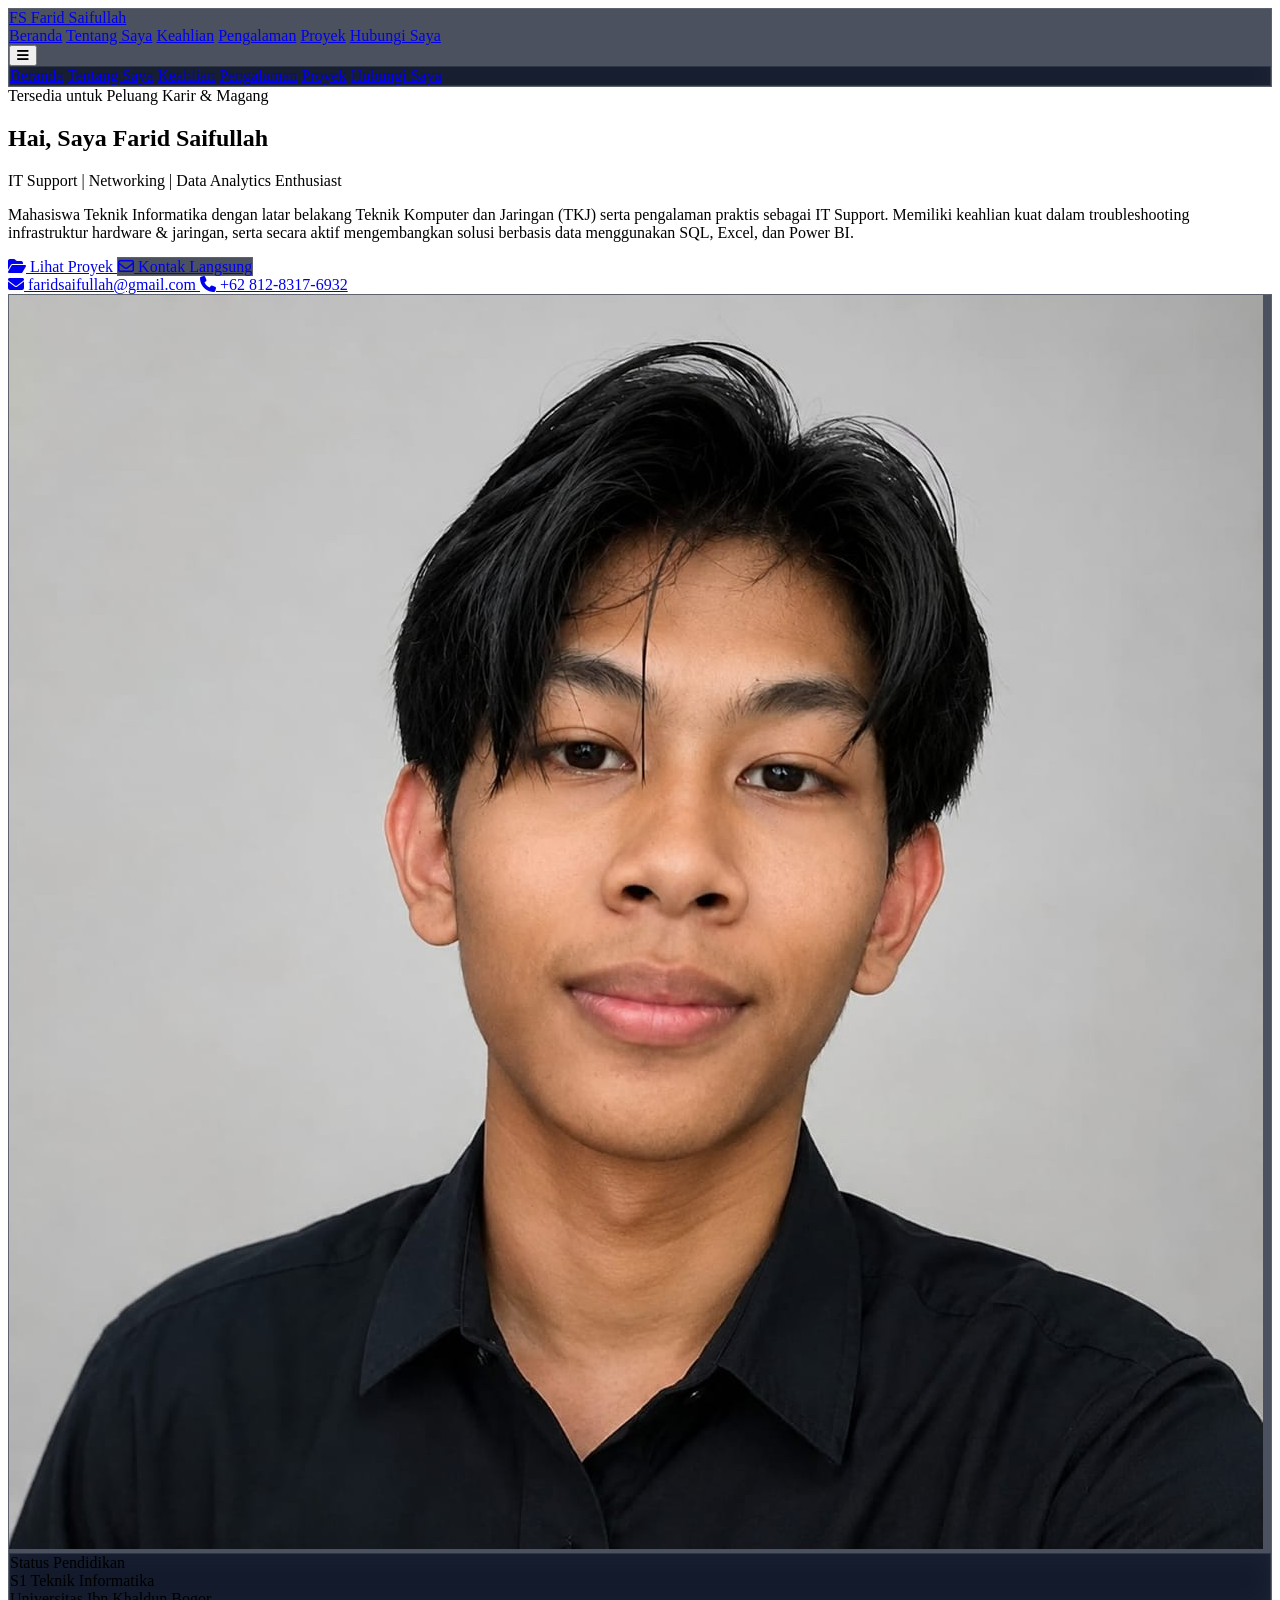
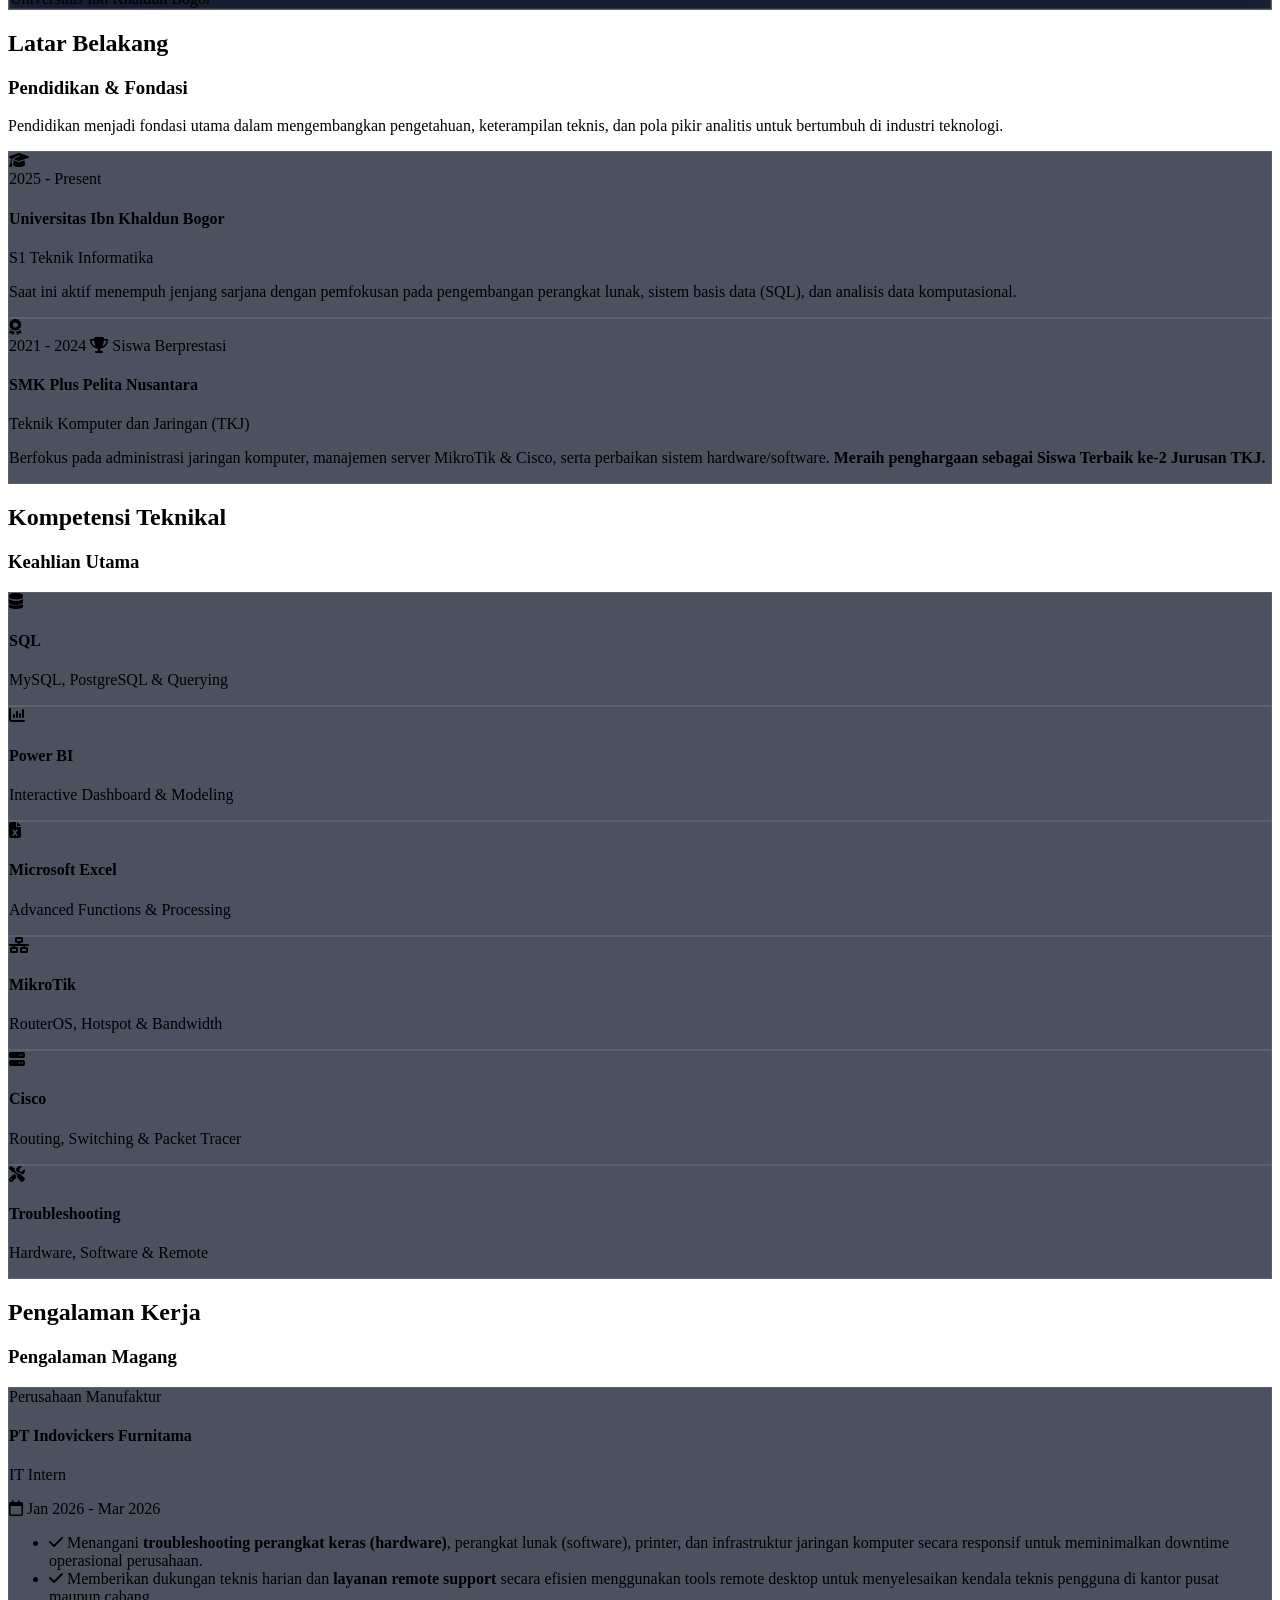
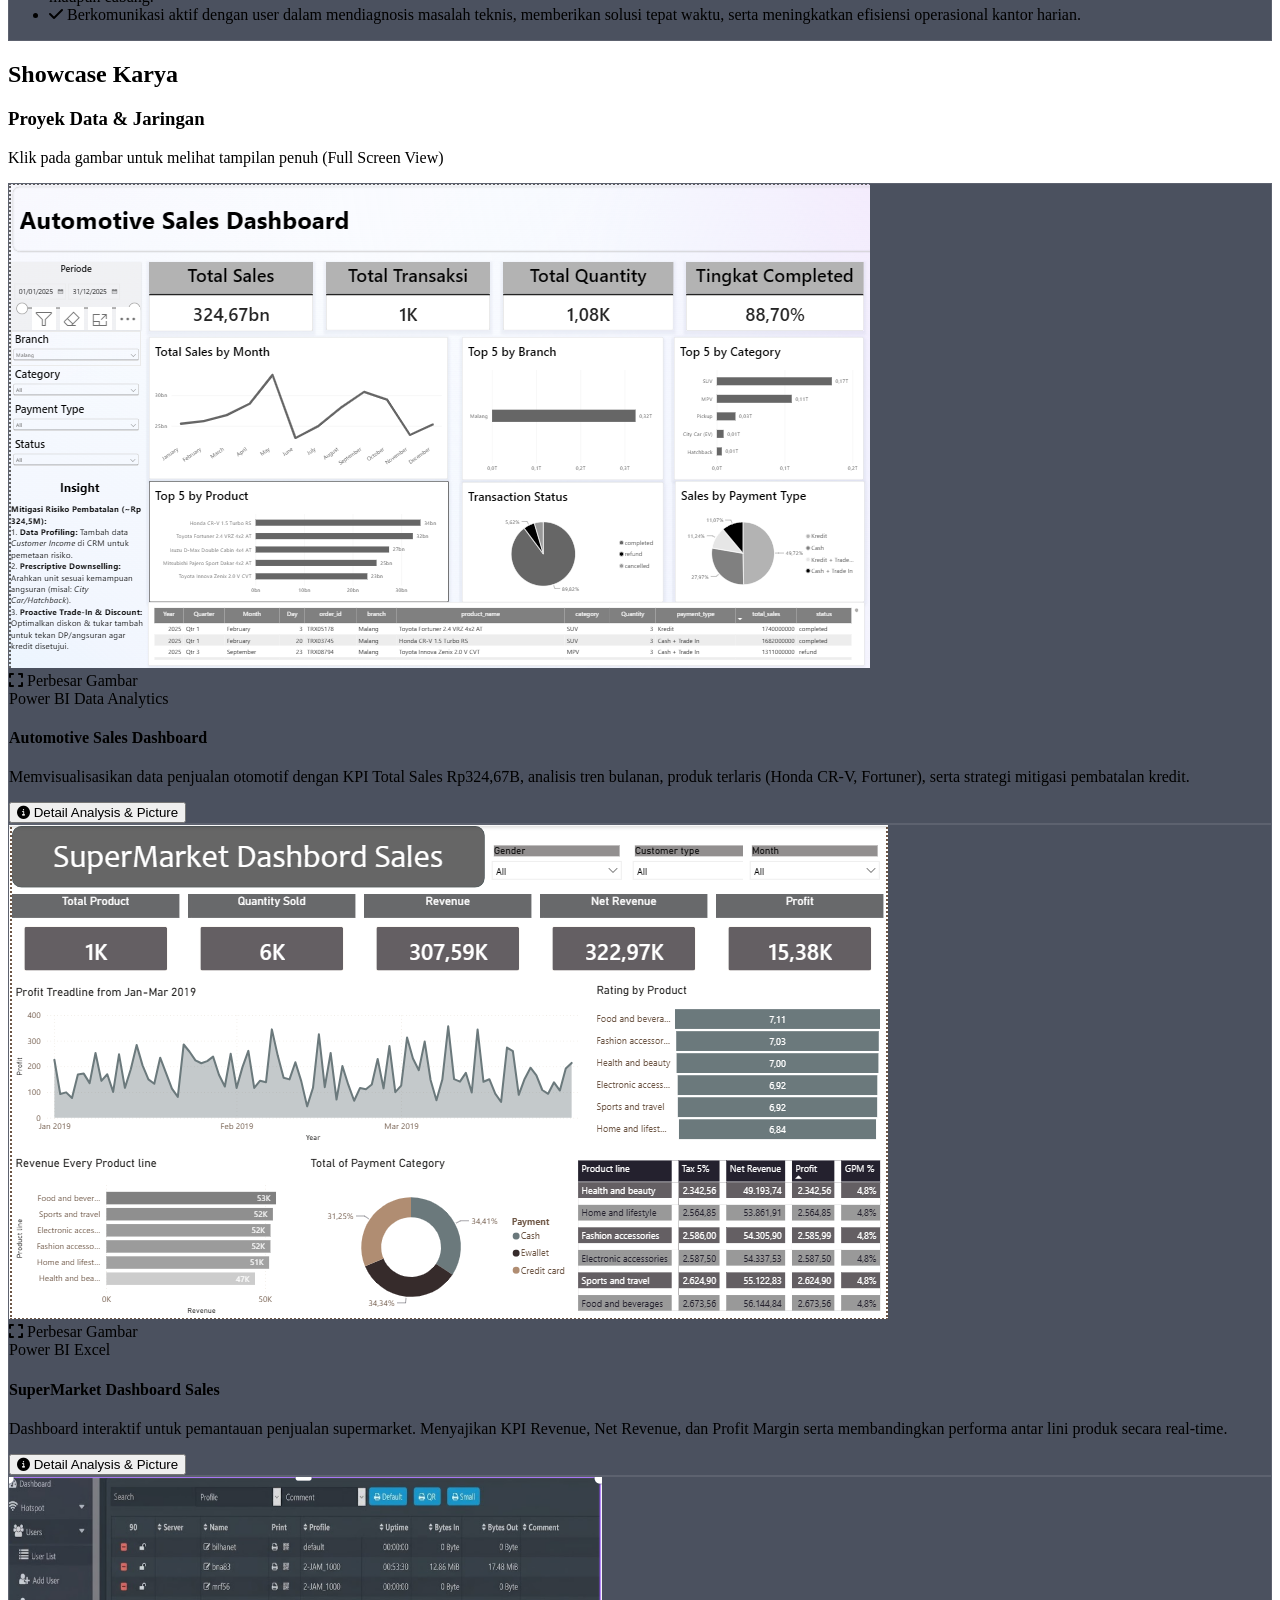
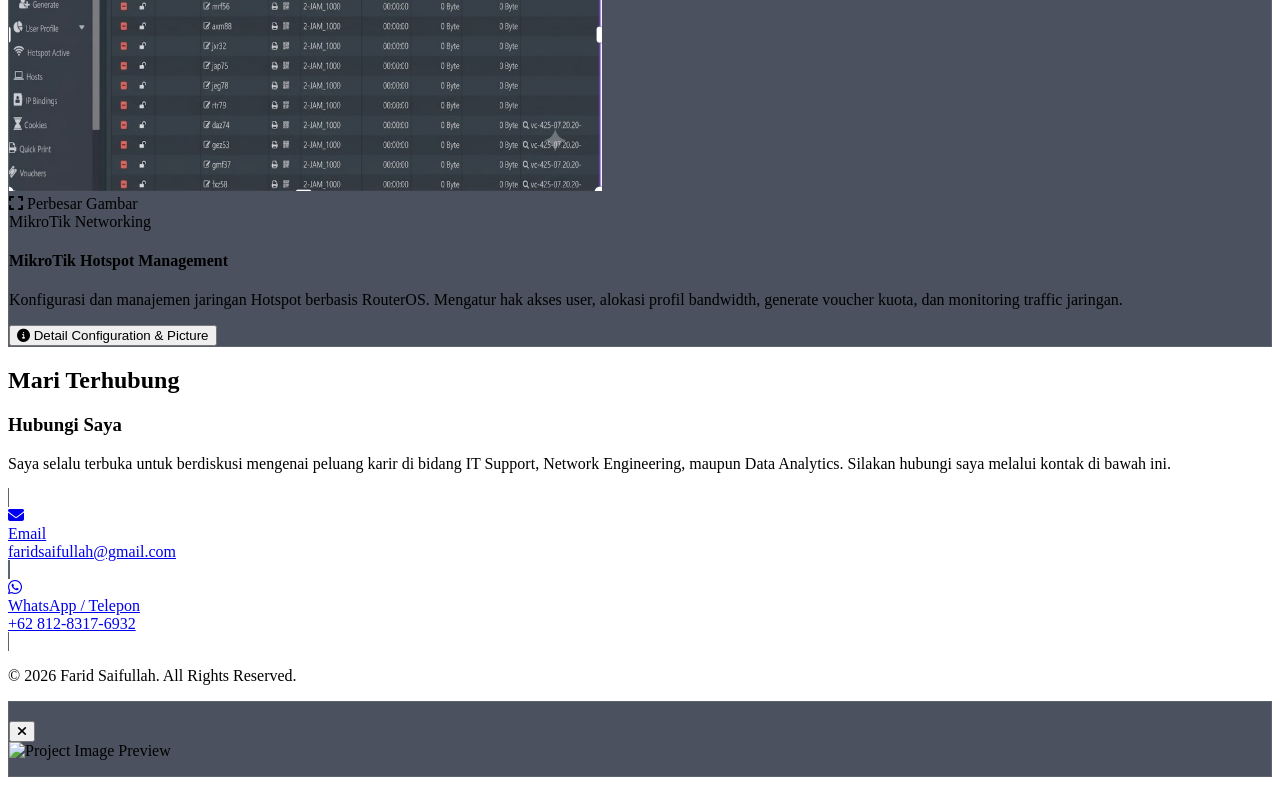
==== index.html @ 3269c9dd "Add files via upload" ====
<!DOCTYPE html>
<html lang="id" class="scroll-smooth">
<head>
    <meta charset="UTF-8">
    <meta name="viewport" content="width=device-width, initial-scale=1.0">
    <title>Farid Saifullah - Portofolio IT Support & Data Analytics</title>
    
    <!-- Tailwind CSS (CDN) -->
    <script src="https://cdn.tailwindcss.com"></script>
    
    <!-- External Custom CSS -->
    <link rel="stylesheet" href="style.css">
    
    <!-- FontAwesome Icons -->
    <link rel="stylesheet" href="https://cdnjs.cloudflare.com/ajax/libs/font-awesome/6.4.0/css/all.min.css">
    
    <!-- Google Fonts -->
    <link href="https://fonts.googleapis.com/css2?family=Inter:wght@300;400;500;600;700;800&display=swap" rel="stylesheet">
    
    <!-- Tailwind Configuration -->
    <script>
        tailwind.config = {
            theme: {
                extend: {
                    fontFamily: {
                        sans: ['Inter', 'sans-serif'],
                    },
                    colors: {
                        brand: {
                            50: '#f0f7ff',
                            100: '#e0effe',
                            500: '#0284c7',
                            600: '#0284c7',
                            700: '#0369a1',
                            800: '#075985',
                            900: '#0c4a6e',
                        }
                    }
                }
            }
        }
    </script>
</head>
<body class="bg-slate-950 text-slate-100 font-sans selection:bg-sky-500 selection:text-white relative overflow-x-hidden">

    <!-- Background Orbs -->
    <div class="fixed top-0 left-1/4 w-96 h-96 bg-sky-600/20 rounded-full blur-3xl pointer-events-none -z-10"></div>
    <div class="fixed bottom-1/3 right-10 w-96 h-96 bg-indigo-600/15 rounded-full blur-3xl pointer-events-none -z-10"></div>

    <!-- Navigation Bar -->
    <nav class="fixed top-0 left-0 w-full z-50 glass-card border-b border-slate-800">
        <div class="max-w-7xl mx-auto px-4 sm:px-6 lg:px-8 h-20 flex items-center justify-between">
            <a href="#home" class="text-xl font-bold tracking-tight text-white flex items-center gap-2">
                <span class="w-8 h-8 rounded-lg bg-sky-500 flex items-center justify-center text-white font-extrabold text-sm shadow-lg shadow-sky-500/30">FS</span>
                Farid Saifullah
            </a>
            
            <div class="hidden md:flex items-center space-x-8 text-sm font-medium">
                <a href="#home" class="hover:text-sky-400 transition-colors">Beranda</a>
                <a href="#about" class="hover:text-sky-400 transition-colors">Tentang Saya</a>
                <a href="#skills" class="hover:text-sky-400 transition-colors">Keahlian</a>
                <a href="#experience" class="hover:text-sky-400 transition-colors">Pengalaman</a>
                <a href="#projects" class="hover:text-sky-400 transition-colors">Proyek</a>
                <a href="#contact" class="px-5 py-2.5 rounded-xl bg-sky-500 hover:bg-sky-400 text-white font-semibold transition-all shadow-md shadow-sky-500/20 hover:shadow-sky-400/30">Hubungi Saya</a>
            </div>

            <button id="mobile-menu-btn" class="md:hidden text-slate-300 hover:text-white text-2xl">
                <i class="fa-solid fa-bars"></i>
            </button>
        </div>

        <!-- Mobile Menu -->
        <div id="mobile-menu" class="hidden md:hidden glass-card border-t border-slate-800 px-4 pt-4 pb-6 space-y-3">
            <a href="#home" class="block text-slate-300 hover:text-sky-400 py-2">Beranda</a>
            <a href="#about" class="block text-slate-300 hover:text-sky-400 py-2">Tentang Saya</a>
            <a href="#skills" class="block text-slate-300 hover:text-sky-400 py-2">Keahlian</a>
            <a href="#experience" class="block text-slate-300 hover:text-sky-400 py-2">Pengalaman</a>
            <a href="#projects" class="block text-slate-300 hover:text-sky-400 py-2">Proyek</a>
            <a href="#contact" class="block w-full text-center py-2.5 mt-2 rounded-xl bg-sky-500 text-white font-semibold">Hubungi Saya</a>
        </div>
    </nav>

    <!-- Hero Section -->
    <section id="home" class="pt-36 pb-20 md:pt-48 md:pb-32 max-w-7xl mx-auto px-4 sm:px-6 lg:px-8">
        <div class="grid md:grid-cols-12 gap-12 items-center">
            <div class="md:col-span-7 space-y-6">
                <div class="inline-flex items-center gap-2 px-4 py-2 rounded-full bg-sky-500/10 border border-sky-500/20 text-sky-400 text-sm font-semibold">
                    <span class="w-2 h-2 rounded-full bg-sky-400 animate-ping"></span>
                    Tersedia untuk Peluang Karir & Magang
                </div>
                
                <h1 class="text-4xl sm:text-5xl lg:text-6xl font-extrabold tracking-tight leading-tight">
                    Hai, Saya <span class="text-transparent bg-clip-text bg-gradient-to-r from-sky-400 via-indigo-300 to-sky-200">Farid Saifullah</span>
                </h1>
                
                <p class="text-lg text-slate-400 font-medium">
                    IT Support | Networking | Data Analytics Enthusiast
                </p>

                <p class="text-slate-300 text-base leading-relaxed max-w-2xl">
                    Mahasiswa Teknik Informatika dengan latar belakang Teknik Komputer dan Jaringan (TKJ) serta pengalaman praktis sebagai IT Support. Memiliki keahlian kuat dalam troubleshooting infrastruktur hardware & jaringan, serta secara aktif mengembangkan solusi berbasis data menggunakan SQL, Excel, dan Power BI.
                </p>

                <div class="flex flex-wrap gap-4 pt-4">
                    <a href="#projects" class="px-6 py-3.5 rounded-xl bg-sky-500 hover:bg-sky-400 text-white font-semibold shadow-lg shadow-sky-500/25 transition-all flex items-center gap-2">
                        <i class="fa-solid fa-folder-open"></i> Lihat Proyek
                    </a>
                    <a href="#contact" class="px-6 py-3.5 rounded-xl glass-card hover:bg-slate-800/80 text-slate-200 font-semibold transition-all border border-slate-700 flex items-center gap-2">
                        <i class="fa-regular fa-envelope"></i> Kontak Langsung
                    </a>
                </div>

                <div class="pt-6 flex items-center gap-6 border-t border-slate-800/80 text-slate-400">
                    <a href="mailto:faridsaifullah@gmail.com" class="hover:text-sky-400 transition-colors flex items-center gap-2 text-sm">
                        <i class="fa-solid fa-envelope text-sky-400"></i> faridsaifullah@gmail.com
                    </a>
                    <a href="tel:+6281283176932" class="hover:text-sky-400 transition-colors flex items-center gap-2 text-sm">
                        <i class="fa-solid fa-phone text-sky-400"></i> +62 812-8317-6932
                    </a>
                </div>
            </div>

            <!-- Profile Frame -->
            <div class="md:col-span-5 flex justify-center">
                <div class="relative w-72 h-80 sm:w-80 sm:h-96 rounded-3xl overflow-hidden glass-card p-3 shadow-2xl glow-hover">
                    <img src="Foto/Foto.png" alt="" srcset="">
                    <div class="absolute bottom-6 left-6 right-6 p-4 glass-card rounded-xl border border-white/10">
                        <div class="text-xs font-semibold text-sky-400 uppercase tracking-wider">Status Pendidikan</div>
                        <div class="text-sm font-bold text-white">S1 Teknik Informatika</div>
                        <div class="text-xs text-slate-400">Universitas Ibn Khaldun Bogor</div>
                    </div>
                </div>
            </div>
        </div>
    </section>

    <!-- About & Education Section -->
    <section id="about" class="py-20 border-t border-slate-800/60 bg-slate-900/40">
        <div class="max-w-7xl mx-auto px-4 sm:px-6 lg:px-8">
            <div class="text-center max-w-3xl mx-auto mb-16">
                <h2 class="text-xs font-bold text-sky-400 uppercase tracking-widest mb-2">Latar Belakang</h2>
                <h3 class="text-3xl sm:text-4xl font-extrabold text-white">Pendidikan & Fondasi</h3>
                <p class="text-slate-400 mt-4">Pendidikan menjadi fondasi utama dalam mengembangkan pengetahuan, keterampilan teknis, dan pola pikir analitis untuk bertumbuh di industri teknologi.</p>
            </div>

            <div class="grid md:grid-cols-2 gap-8">
                <!-- UIKA -->
                <div class="glass-card p-8 rounded-2xl border border-slate-800 glow-hover relative overflow-hidden">
                    <div class="w-12 h-12 rounded-xl bg-sky-500/10 text-sky-400 flex items-center justify-center text-xl font-bold mb-6 border border-sky-500/20">
                        <i class="fa-solid fa-graduation-cap"></i>
                    </div>
                    <span class="text-xs font-semibold px-3 py-1 rounded-full bg-sky-500/10 text-sky-400 border border-sky-500/20">2025 - Present</span>
                    <h4 class="text-xl font-bold text-white mt-3">Universitas Ibn Khaldun Bogor</h4>
                    <p class="text-slate-400 font-medium text-sm mt-1">S1 Teknik Informatika</p>
                    <p class="text-slate-300 text-sm mt-4 leading-relaxed">
                        Saat ini aktif menempuh jenjang sarjana dengan pemfokusan pada pengembangan perangkat lunak, sistem basis data (SQL), dan analisis data komputasional.
                    </p>
                </div>

                <!-- SMK Pelita Nusantara -->
                <div class="glass-card p-8 rounded-2xl border border-slate-800 glow-hover relative overflow-hidden">
                    <div class="w-12 h-12 rounded-xl bg-indigo-500/10 text-indigo-400 flex items-center justify-center text-xl font-bold mb-6 border border-indigo-500/20">
                        <i class="fa-solid fa-award"></i>
                    </div>
                    <div class="flex items-center gap-2">
                        <span class="text-xs font-semibold px-3 py-1 rounded-full bg-slate-800 text-slate-300 border border-slate-700">2021 - 2024</span>
                        <span class="text-xs font-semibold px-3 py-1 rounded-full bg-amber-500/10 text-amber-400 border border-amber-500/20"><i class="fa-solid fa-trophy mr-1"></i> Siswa Berprestasi</span>
                    </div>
                    <h4 class="text-xl font-bold text-white mt-3">SMK Plus Pelita Nusantara</h4>
                    <p class="text-slate-400 font-medium text-sm mt-1">Teknik Komputer dan Jaringan (TKJ)</p>
                    <p class="text-slate-300 text-sm mt-4 leading-relaxed">
                        Berfokus pada administrasi jaringan komputer, manajemen server MikroTik & Cisco, serta perbaikan sistem hardware/software. <strong class="text-white">Meraih penghargaan sebagai Siswa Terbaik ke-2 Jurusan TKJ.</strong>
                    </p>
                </div>
            </div>
        </div>
    </section>

    <!-- Skills Section -->
    <section id="skills" class="py-20 border-t border-slate-800/60">
        <div class="max-w-7xl mx-auto px-4 sm:px-6 lg:px-8">
            <div class="text-center max-w-3xl mx-auto mb-16">
                <h2 class="text-xs font-bold text-sky-400 uppercase tracking-widest mb-2">Kompetensi Teknikal</h2>
                <h3 class="text-3xl sm:text-4xl font-extrabold text-white">Keahlian Utama</h3>
            </div>

            <div class="grid grid-cols-2 md:grid-cols-3 lg:grid-cols-6 gap-6">
                <!-- Skill 1 -->
                <div class="glass-card p-6 rounded-2xl text-center border border-slate-800 glow-hover">
                    <div class="w-14 h-14 mx-auto rounded-xl bg-sky-500/10 text-sky-400 flex items-center justify-center text-2xl mb-4 border border-sky-500/20">
                        <i class="fa-solid fa-database"></i>
                    </div>
                    <h4 class="font-bold text-white text-base">SQL</h4>
                    <p class="text-xs text-slate-400 mt-1">MySQL, PostgreSQL & Querying</p>
                </div>

                <!-- Skill 2 -->
                <div class="glass-card p-6 rounded-2xl text-center border border-slate-800 glow-hover">
                    <div class="w-14 h-14 mx-auto rounded-xl bg-emerald-500/10 text-emerald-400 flex items-center justify-center text-2xl mb-4 border border-emerald-500/20">
                        <i class="fa-solid fa-chart-column"></i>
                    </div>
                    <h4 class="font-bold text-white text-base">Power BI</h4>
                    <p class="text-xs text-slate-400 mt-1">Interactive Dashboard & Modeling</p>
                </div>

                <!-- Skill 3 -->
                <div class="glass-card p-6 rounded-2xl text-center border border-slate-800 glow-hover">
                    <div class="w-14 h-14 mx-auto rounded-xl bg-green-500/10 text-green-400 flex items-center justify-center text-2xl mb-4 border border-green-500/20">
                        <i class="fa-solid fa-file-excel"></i>
                    </div>
                    <h4 class="font-bold text-white text-base">Microsoft Excel</h4>
                    <p class="text-xs text-slate-400 mt-1">Advanced Functions & Processing</p>
                </div>

                <!-- Skill 4 -->
                <div class="glass-card p-6 rounded-2xl text-center border border-slate-800 glow-hover">
                    <div class="w-14 h-14 mx-auto rounded-xl bg-rose-500/10 text-rose-400 flex items-center justify-center text-2xl mb-4 border border-rose-500/20">
                        <i class="fa-solid fa-network-wired"></i>
                    </div>
                    <h4 class="font-bold text-white text-base">MikroTik</h4>
                    <p class="text-xs text-slate-400 mt-1">RouterOS, Hotspot & Bandwidth</p>
                </div>

                <!-- Skill 5 -->
                <div class="glass-card p-6 rounded-2xl text-center border border-slate-800 glow-hover">
                    <div class="w-14 h-14 mx-auto rounded-xl bg-blue-500/10 text-blue-400 flex items-center justify-center text-2xl mb-4 border border-blue-500/20">
                        <i class="fa-solid fa-server"></i>
                    </div>
                    <h4 class="font-bold text-white text-base">Cisco</h4>
                    <p class="text-xs text-slate-400 mt-1">Routing, Switching & Packet Tracer</p>
                </div>

                <!-- Skill 6 -->
                <div class="glass-card p-6 rounded-2xl text-center border border-slate-800 glow-hover">
                    <div class="w-14 h-14 mx-auto rounded-xl bg-purple-500/10 text-purple-400 flex items-center justify-center text-2xl mb-4 border border-purple-500/20">
                        <i class="fa-solid fa-screwdriver-wrench"></i>
                    </div>
                    <h4 class="font-bold text-white text-base">Troubleshooting</h4>
                    <p class="text-xs text-slate-400 mt-1">Hardware, Software & Remote</p>
                </div>
            </div>
        </div>
    </section>

    <!-- Experience Section -->
    <section id="experience" class="py-20 border-t border-slate-800/60 bg-slate-900/40">
        <div class="max-w-7xl mx-auto px-4 sm:px-6 lg:px-8">
            <div class="text-center max-w-3xl mx-auto mb-16">
                <h2 class="text-xs font-bold text-sky-400 uppercase tracking-widest mb-2">Pengalaman Kerja</h2>
                <h3 class="text-3xl sm:text-4xl font-extrabold text-white">Pengalaman Magang</h3>
            </div>

            <div class="max-w-4xl mx-auto">
                <div class="glass-card p-8 rounded-3xl border border-slate-800 relative glow-hover">
                    <div class="flex flex-col md:flex-row md:items-center justify-between gap-4 border-b border-slate-800 pb-6 mb-6">
                        <div>
                            <span class="text-xs font-bold text-sky-400 uppercase tracking-wider">Perusahaan Manufaktur</span>
                            <h4 class="text-2xl font-bold text-white">PT Indovickers Furnitama</h4>
                            <p class="text-slate-400 font-semibold text-base mt-1">IT Intern</p>
                        </div>
                        <span class="inline-flex items-center gap-2 px-4 py-2 rounded-xl bg-slate-800 text-slate-300 border border-slate-700 text-sm font-medium self-start md:self-auto">
                            <i class="fa-regular fa-calendar text-sky-400"></i> Jan 2026 - Mar 2026
                        </span>
                    </div>

                    <ul class="space-y-4 text-slate-300 text-sm sm:text-base">
                        <li class="flex items-start gap-3">
                            <span class="w-6 h-6 rounded-full bg-sky-500/10 text-sky-400 flex items-center justify-center text-xs shrink-0 mt-0.5 border border-sky-500/20"><i class="fa-solid fa-check"></i></span>
                            <span>Menangani <strong>troubleshooting perangkat keras (hardware)</strong>, perangkat lunak (software), printer, dan infrastruktur jaringan komputer secara responsif untuk meminimalkan downtime operasional perusahaan.</span>
                        </li>
                        <li class="flex items-start gap-3">
                            <span class="w-6 h-6 rounded-full bg-sky-500/10 text-sky-400 flex items-center justify-center text-xs shrink-0 mt-0.5 border border-sky-500/20"><i class="fa-solid fa-check"></i></span>
                            <span>Memberikan dukungan teknis harian dan <strong>layanan remote support</strong> secara efisien menggunakan tools remote desktop untuk menyelesaikan kendala teknis pengguna di kantor pusat maupun cabang.</span>
                        </li>
                        <li class="flex items-start gap-3">
                            <span class="w-6 h-6 rounded-full bg-sky-500/10 text-sky-400 flex items-center justify-center text-xs shrink-0 mt-0.5 border border-sky-500/20"><i class="fa-solid fa-check"></i></span>
                            <span>Berkomunikasi aktif dengan user dalam mendiagnosis masalah teknis, memberikan solusi tepat waktu, serta meningkatkan efisiensi operasional kantor harian.</span>
                        </li>
                    </ul>
                </div>
            </div>
        </div>
    </section>

    <!-- Projects Section -->
    <section id="projects" class="py-20 border-t border-slate-800/60">
        <div class="max-w-7xl mx-auto px-4 sm:px-6 lg:px-8">
            <div class="text-center max-w-3xl mx-auto mb-16">
                <h2 class="text-xs font-bold text-sky-400 uppercase tracking-widest mb-2">Showcase Karya</h2>
                <h3 class="text-3xl sm:text-4xl font-extrabold text-white">Proyek Data & Jaringan</h3>
                <p class="text-slate-400 mt-3 text-sm">Klik pada gambar untuk melihat tampilan penuh (Full Screen View)</p>
            </div>

            <div class="grid lg:grid-cols-3 gap-8">
                
                <!-- Project 1: Automotive Sales Dashboard -->
                <div class="glass-card rounded-2xl border border-slate-800 overflow-hidden flex flex-col glow-hover">
                    <div class="relative overflow-hidden group cursor-pointer border-b border-slate-800 project-card-img" data-title="Automotive Sales Dashboard" data-img="Automotive Sales Dashboard.png" data-desc="Dashboard ini berfokus pada analisis penjualan industri otomotif, menyajikan KPI utama seperti Total Sales (Rp 324,67 Miliar), Total Transaksi (1K), Total Quantity (1,08K unit), serta Tingkat Completion Rate (88,70%). Dilengkapi dengan rekomendasi mitigasi risiko pembatalan melalui Data Profiling, Prescriptive Downselling, dan strategi Trade-in & Discount.">
                        <img src="Foto/Automotive Sales Dashboard.png" alt="Automotive Sales Dashboard" class="w-full h-52 object-cover object-top group-hover:scale-105 transition-transform duration-500">
                        <div class="absolute inset-0 bg-slate-950/60 opacity-0 group-hover:opacity-100 transition-opacity flex items-center justify-center gap-2 text-white font-medium text-sm">
                            <i class="fa-solid fa-expand text-sky-400"></i> Perbesar Gambar
                        </div>
                    </div>
                    
                    <div class="p-6 flex-1 flex flex-col justify-between">
                        <div>
                            <div class="flex items-center gap-2 mb-3">
                                <span class="text-xs font-semibold px-2.5 py-1 rounded-md bg-sky-500/10 text-sky-400 border border-sky-500/20">Power BI</span>
                                <span class="text-xs font-semibold px-2.5 py-1 rounded-md bg-indigo-500/10 text-indigo-400 border border-indigo-500/20">Data Analytics</span>
                            </div>
                            <h4 class="text-lg font-bold text-white mb-2">Automotive Sales Dashboard</h4>
                            <p class="text-slate-300 text-xs leading-relaxed">
                                Memvisualisasikan data penjualan otomotif dengan KPI Total Sales Rp324,67B, analisis tren bulanan, produk terlaris (Honda CR-V, Fortuner), serta strategi mitigasi pembatalan kredit.
                            </p>
                        </div>
                        <button class="project-card-btn mt-5 w-full py-2.5 rounded-xl bg-slate-800 hover:bg-slate-700 text-slate-200 font-semibold text-xs border border-slate-700 transition-all flex items-center justify-center gap-2" data-title="Automotive Sales Dashboard" data-img="Automotive Sales Dashboard.png" data-desc="Dashboard ini berfokus pada analisis penjualan industri otomotif, menyajikan KPI utama seperti Total Sales (Rp 324,67 Miliar), Total Transaksi (1K), Total Quantity (1,08K unit), serta Tingkat Completion Rate (88,70%). Dilengkapi dengan rekomendasi mitigasi risiko pembatalan melalui Data Profiling, Prescriptive Downselling, dan strategi Trade-in & Discount.">
                            <i class="fa-solid fa-circle-info"></i> Detail Analysis & Picture
                        </button>
                    </div>
                </div>

                <!-- Project 2: Supermarket Sales Dashboard -->
                <div class="glass-card rounded-2xl border border-slate-800 overflow-hidden flex flex-col glow-hover">
                    <div class="relative overflow-hidden group cursor-pointer border-b border-slate-800 project-card-img" data-title="SuperMarket Dashboard Sales" data-img="Sales Dashbord.png" data-desc="Dashboard Sales ini dibuat menggunakan Power BI untuk memvisualisasikan performa penjualan ritel. Mengintegrasikan indikator utama seperti Revenue ($307,59K), Net Revenue ($322,97K), Profit ($15,38K), tren bulanan, rating kepuasan produk, serta distribusi kategori pembayaran (Ewallet, Cash, Credit Card).">
                        <img src="Foto/Sales Dashbord.png" alt="SuperMarket Dashboard Sales" class="w-full h-52 object-cover object-top group-hover:scale-105 transition-transform duration-500">
                        <div class="absolute inset-0 bg-slate-950/60 opacity-0 group-hover:opacity-100 transition-opacity flex items-center justify-center gap-2 text-white font-medium text-sm">
                            <i class="fa-solid fa-expand text-sky-400"></i> Perbesar Gambar
                        </div>
                    </div>
                    
                    <div class="p-6 flex-1 flex flex-col justify-between">
                        <div>
                            <div class="flex items-center gap-2 mb-3">
                                <span class="text-xs font-semibold px-2.5 py-1 rounded-md bg-sky-500/10 text-sky-400 border border-sky-500/20">Power BI</span>
                                <span class="text-xs font-semibold px-2.5 py-1 rounded-md bg-emerald-500/10 text-emerald-400 border border-emerald-500/20">Excel</span>
                            </div>
                            <h4 class="text-lg font-bold text-white mb-2">SuperMarket Dashboard Sales</h4>
                            <p class="text-slate-300 text-xs leading-relaxed">
                                Dashboard interaktif untuk pemantauan penjualan supermarket. Menyajikan KPI Revenue, Net Revenue, dan Profit Margin serta membandingkan performa antar lini produk secara real-time.
                            </p>
                        </div>
                        <button class="project-card-btn mt-5 w-full py-2.5 rounded-xl bg-slate-800 hover:bg-slate-700 text-slate-200 font-semibold text-xs border border-slate-700 transition-all flex items-center justify-center gap-2" data-title="SuperMarket Dashboard Sales" data-img="Sales Dashbord.png" data-desc="Dashboard Sales ini dibuat menggunakan Power BI untuk memvisualisasikan performa penjualan ritel. Mengintegrasikan indikator utama seperti Revenue ($307,59K), Net Revenue ($322,97K), Profit ($15,38K), tren bulanan, rating kepuasan produk, serta distribusi kategori pembayaran (Ewallet, Cash, Credit Card).">
                            <i class="fa-solid fa-circle-info"></i> Detail Analysis & Picture
                        </button>
                    </div>
                </div>

                <!-- Project 3: Network Hotspot Management -->
                <div class="glass-card rounded-2xl border border-slate-800 overflow-hidden flex flex-col glow-hover">
                    <div class="relative overflow-hidden group cursor-pointer border-b border-slate-800 project-card-img" data-title="MikroTik Hotspot Management System" data-img="Network.png" data-desc="Sistem pengontrol jaringan dan manajemen user hotspot berbasis MikroTik RouterOS / Mikmon. Digunakan untuk alokasi bandwidth pengguna, pembuat voucher otomatis (Generate Users), pemantauan uptime jaringan, alokasi IP Bindings, dan pengawasan lalu lintas data secara real-time.">
                        <img src="Foto/Network.png" alt="MikroTik Hotspot Management" class="w-full h-52 object-cover object-top group-hover:scale-105 transition-transform duration-500">
                        <div class="absolute inset-0 bg-slate-950/60 opacity-0 group-hover:opacity-100 transition-opacity flex items-center justify-center gap-2 text-white font-medium text-sm">
                            <i class="fa-solid fa-expand text-sky-400"></i> Perbesar Gambar
                        </div>
                    </div>
                    
                    <div class="p-6 flex-1 flex flex-col justify-between">
                        <div>
                            <div class="flex items-center gap-2 mb-3">
                                <span class="text-xs font-semibold px-2.5 py-1 rounded-md bg-rose-500/10 text-rose-400 border border-rose-500/20">MikroTik</span>
                                <span class="text-xs font-semibold px-2.5 py-1 rounded-md bg-blue-500/10 text-blue-400 border border-blue-500/20">Networking</span>
                            </div>
                            <h4 class="text-lg font-bold text-white mb-2">MikroTik Hotspot Management</h4>
                            <p class="text-slate-300 text-xs leading-relaxed">
                                Konfigurasi dan manajemen jaringan Hotspot berbasis RouterOS. Mengatur hak akses user, alokasi profil bandwidth, generate voucher kuota, dan monitoring traffic jaringan.
                            </p>
                        </div>
                        <button class="project-card-btn mt-5 w-full py-2.5 rounded-xl bg-slate-800 hover:bg-slate-700 text-slate-200 font-semibold text-xs border border-slate-700 transition-all flex items-center justify-center gap-2" data-title="MikroTik Hotspot Management System" data-img="Network.png" data-desc="Sistem pengontrol jaringan dan manajemen user hotspot berbasis MikroTik RouterOS / Mikmon. Digunakan untuk alokasi bandwidth pengguna, pembuat voucher otomatis (Generate Users), pemantauan uptime jaringan, alokasi IP Bindings, dan pengawasan lalu lintas data secara real-time.">
                            <i class="fa-solid fa-circle-info"></i> Detail Configuration & Picture
                        </button>
                    </div>
                </div>

            </div>
        </div>
    </section>

    <!-- Contact Section -->
    <section id="contact" class="py-20 border-t border-slate-800/60 bg-slate-900/40">
        <div class="max-w-4xl mx-auto px-4 sm:px-6 lg:px-8 text-center">
            <h2 class="text-xs font-bold text-sky-400 uppercase tracking-widest mb-2">Mari Terhubung</h2>
            <h3 class="text-3xl sm:text-4xl font-extrabold text-white mb-4">Hubungi Saya</h3>
            <p class="text-slate-300 text-sm sm:text-base leading-relaxed max-w-2xl mx-auto mb-10">
                Saya selalu terbuka untuk berdiskusi mengenai peluang karir di bidang IT Support, Network Engineering, maupun Data Analytics. Silakan hubungi saya melalui kontak di bawah ini.
            </p>

            <div class="grid sm:grid-cols-2 gap-6 max-w-2xl mx-auto">
                <a href="mailto:faridsaifullah@gmail.com" class="flex items-center gap-4 p-6 rounded-2xl glass-card border border-slate-800 hover:border-sky-500/50 transition-all group glow-hover text-left">
                    <div class="w-14 h-14 rounded-xl bg-sky-500/10 text-sky-400 flex items-center justify-center text-2xl shrink-0 border border-sky-500/20 group-hover:scale-110 transition-transform">
                        <i class="fa-solid fa-envelope"></i>
                    </div>
                    <div>
                        <div class="text-xs text-slate-400 font-medium mb-1">Email</div>
                        <div class="text-sm font-bold text-white group-hover:text-sky-400 transition-colors">faridsaifullah@gmail.com</div>
                    </div>
                </a>

                <a href="https://wa.me/6281283176932" target="_blank" class="flex items-center gap-4 p-6 rounded-2xl glass-card border border-slate-800 hover:border-emerald-500/50 transition-all group glow-hover text-left">
                    <div class="w-14 h-14 rounded-xl bg-emerald-500/10 text-emerald-400 flex items-center justify-center text-2xl shrink-0 border border-emerald-500/20 group-hover:scale-110 transition-transform">
                        <i class="fa-brands fa-whatsapp"></i>
                    </div>
                    <div>
                        <div class="text-xs text-slate-400 font-medium mb-1">WhatsApp / Telepon</div>
                        <div class="text-sm font-bold text-white group-hover:text-emerald-400 transition-colors">+62 812-8317-6932</div>
                    </div>
                </a>
            </div>
        </div>
    </section>

    <!-- Footer -->
    <footer class="py-8 border-t border-slate-800 text-center text-slate-500 text-xs">
        <p>&copy; 2026 Farid Saifullah. All Rights Reserved.</p>
    </footer>

    <!-- Image / Project Modal -->
    <div id="image-modal" class="fixed inset-0 z-50 bg-slate-950/90 backdrop-blur-md hidden flex items-center justify-center p-4 sm:p-6">
        <div class="relative max-w-4xl w-full glass-card border border-slate-700 rounded-2xl overflow-hidden max-h-[90vh] flex flex-col">
            <!-- Modal Header -->
            <div class="p-4 sm:p-6 border-b border-slate-800 flex items-center justify-between">
                <h3 id="modal-title" class="text-lg font-bold text-white"></h3>
                <button id="modal-close-btn" class="w-8 h-8 rounded-lg bg-slate-800 text-slate-400 hover:text-white flex items-center justify-center transition-colors">
                    <i class="fa-solid fa-xmark"></i>
                </button>
            </div>
            <!-- Modal Body -->
            <div class="p-4 sm:p-6 overflow-y-auto space-y-4">
                <div class="rounded-xl overflow-hidden border border-slate-800 bg-slate-900">
                    <img id="modal-img" src="" alt="Project Image Preview" class="w-full h-auto max-h-[60vh] object-contain mx-auto">
                </div>
                <p id="modal-desc" class="text-slate-300 text-sm leading-relaxed"></p>
            </div>
        </div>
    </div>

    <!-- External Script JS -->
    <script src="script.js"></script>
</body>
</html>
---- style.css ----
/* Custom Styling & Utilities */
.glass-card {
    background: rgba(15, 23, 42, 0.75);
    backdrop-filter: blur(12px);
    -webkit-backdrop-filter: blur(12px);
    border: 1px solid rgba(255, 255, 255, 0.1);
}

.glow-hover {
    transition: all 0.3s ease;
}

.glow-hover:hover {
    box-shadow: 0 0 25px rgba(2, 132, 199, 0.4);
    border-color: rgba(56, 189, 248, 0.5);
}

/* Custom Scrollbar */
::-webkit-scrollbar {
    width: 8px;
}

::-webkit-scrollbar-track {
    background: #020617;
}

::-webkit-scrollbar-thumb {
    background: #1e293b;
    border-radius: 4px;
}

::-webkit-scrollbar-thumb:hover {
    background: #38bdf8;
}
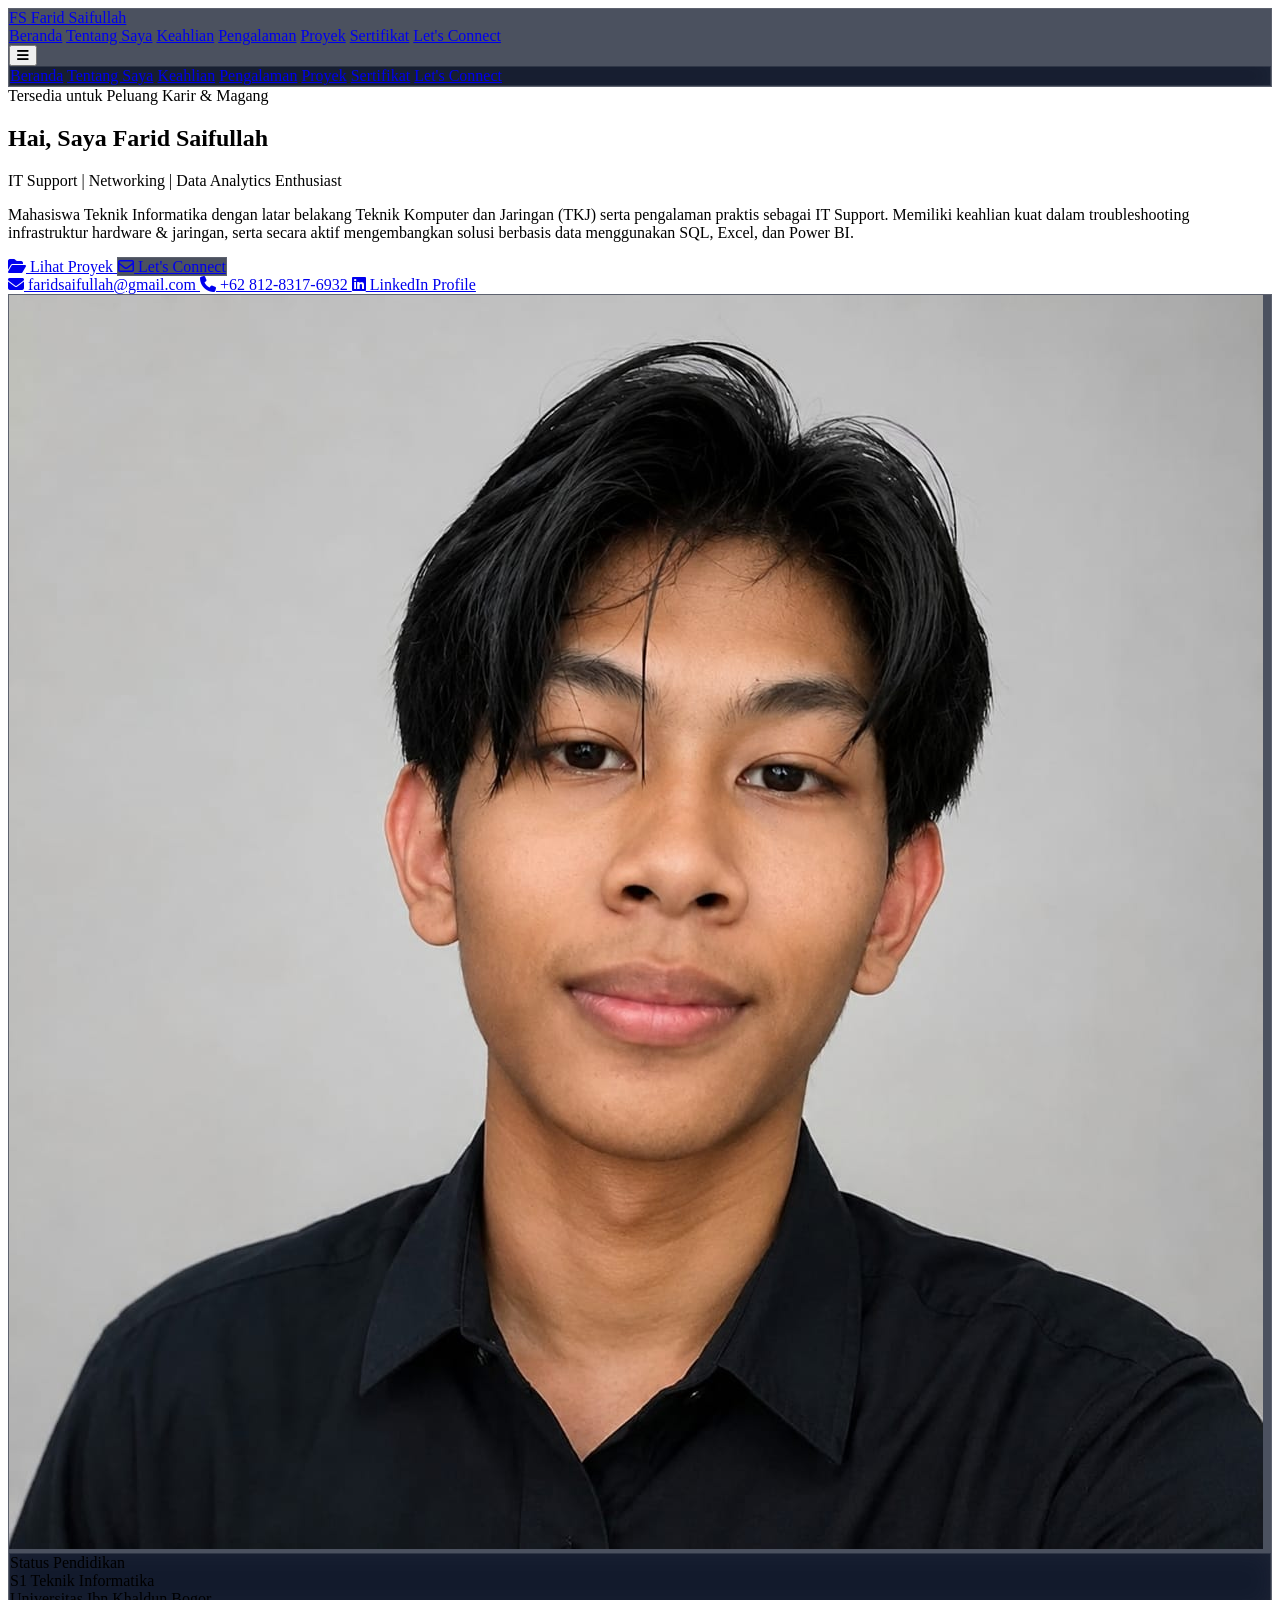
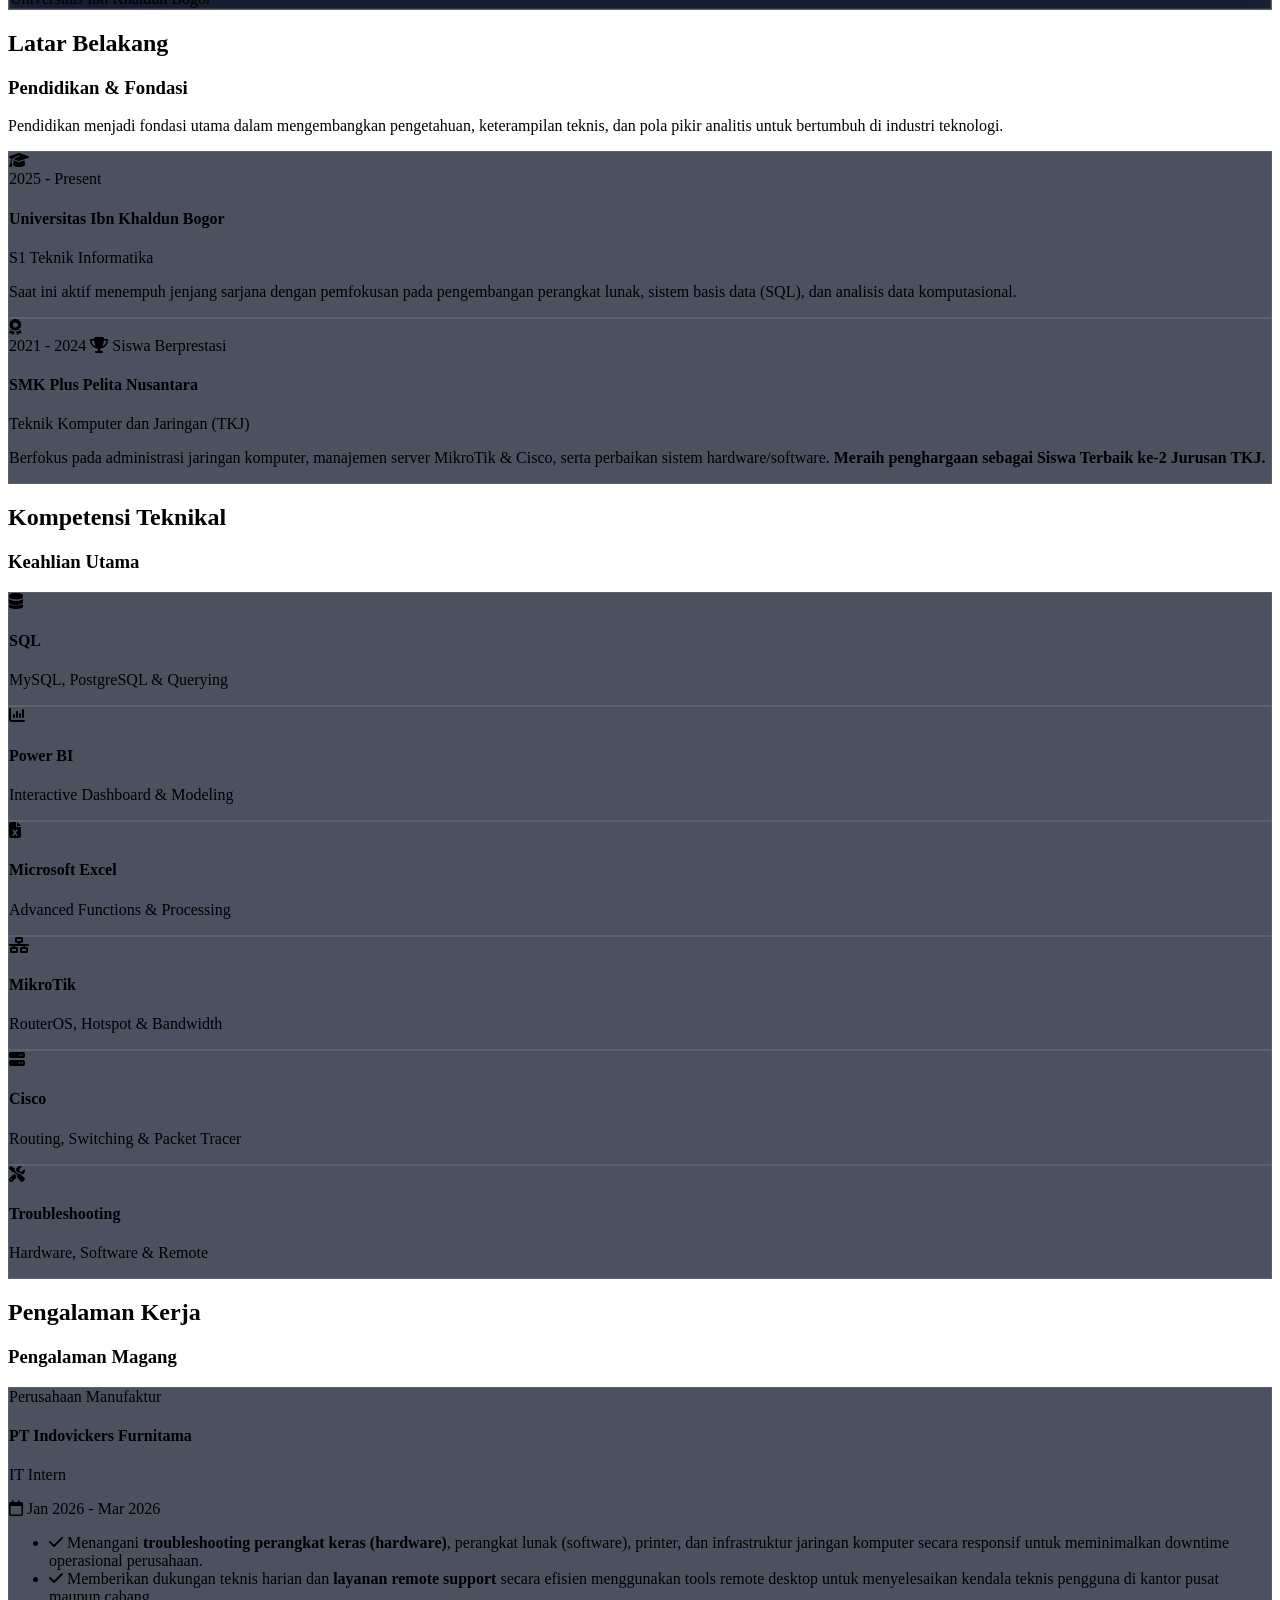
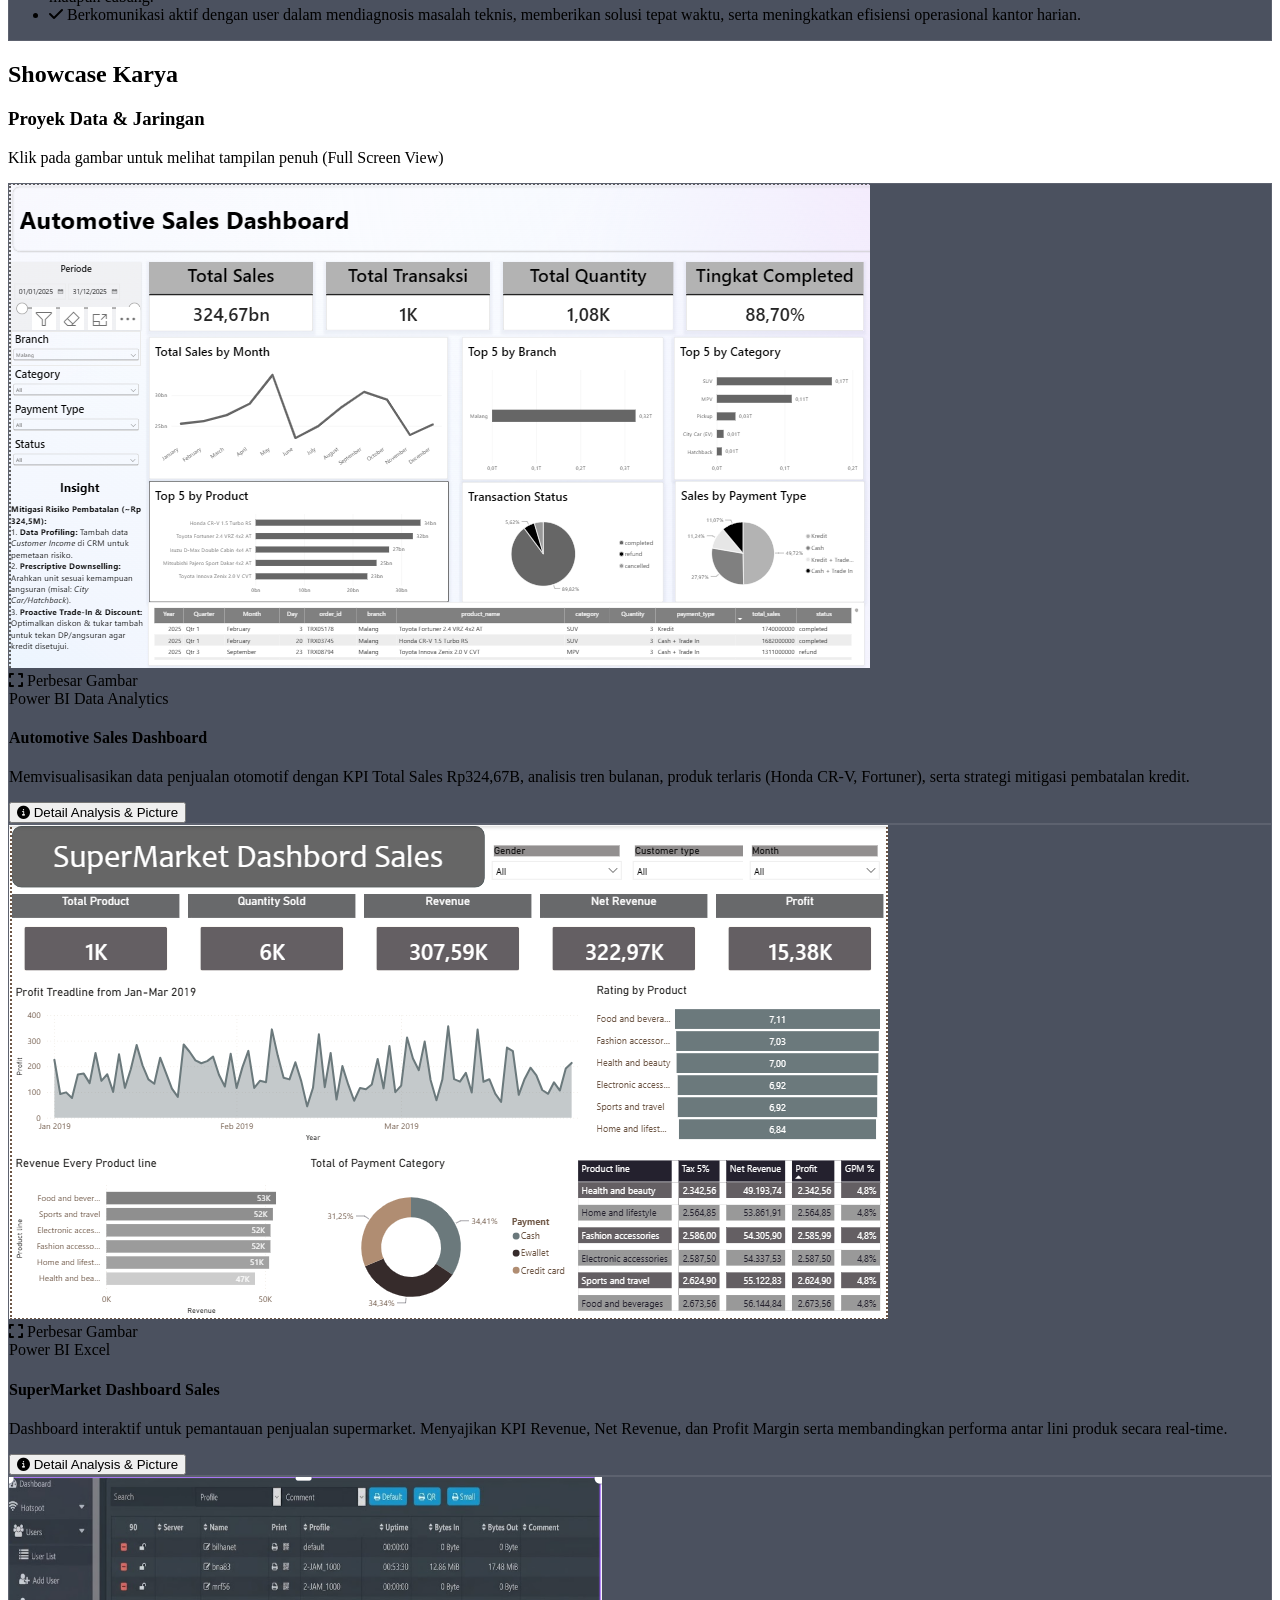
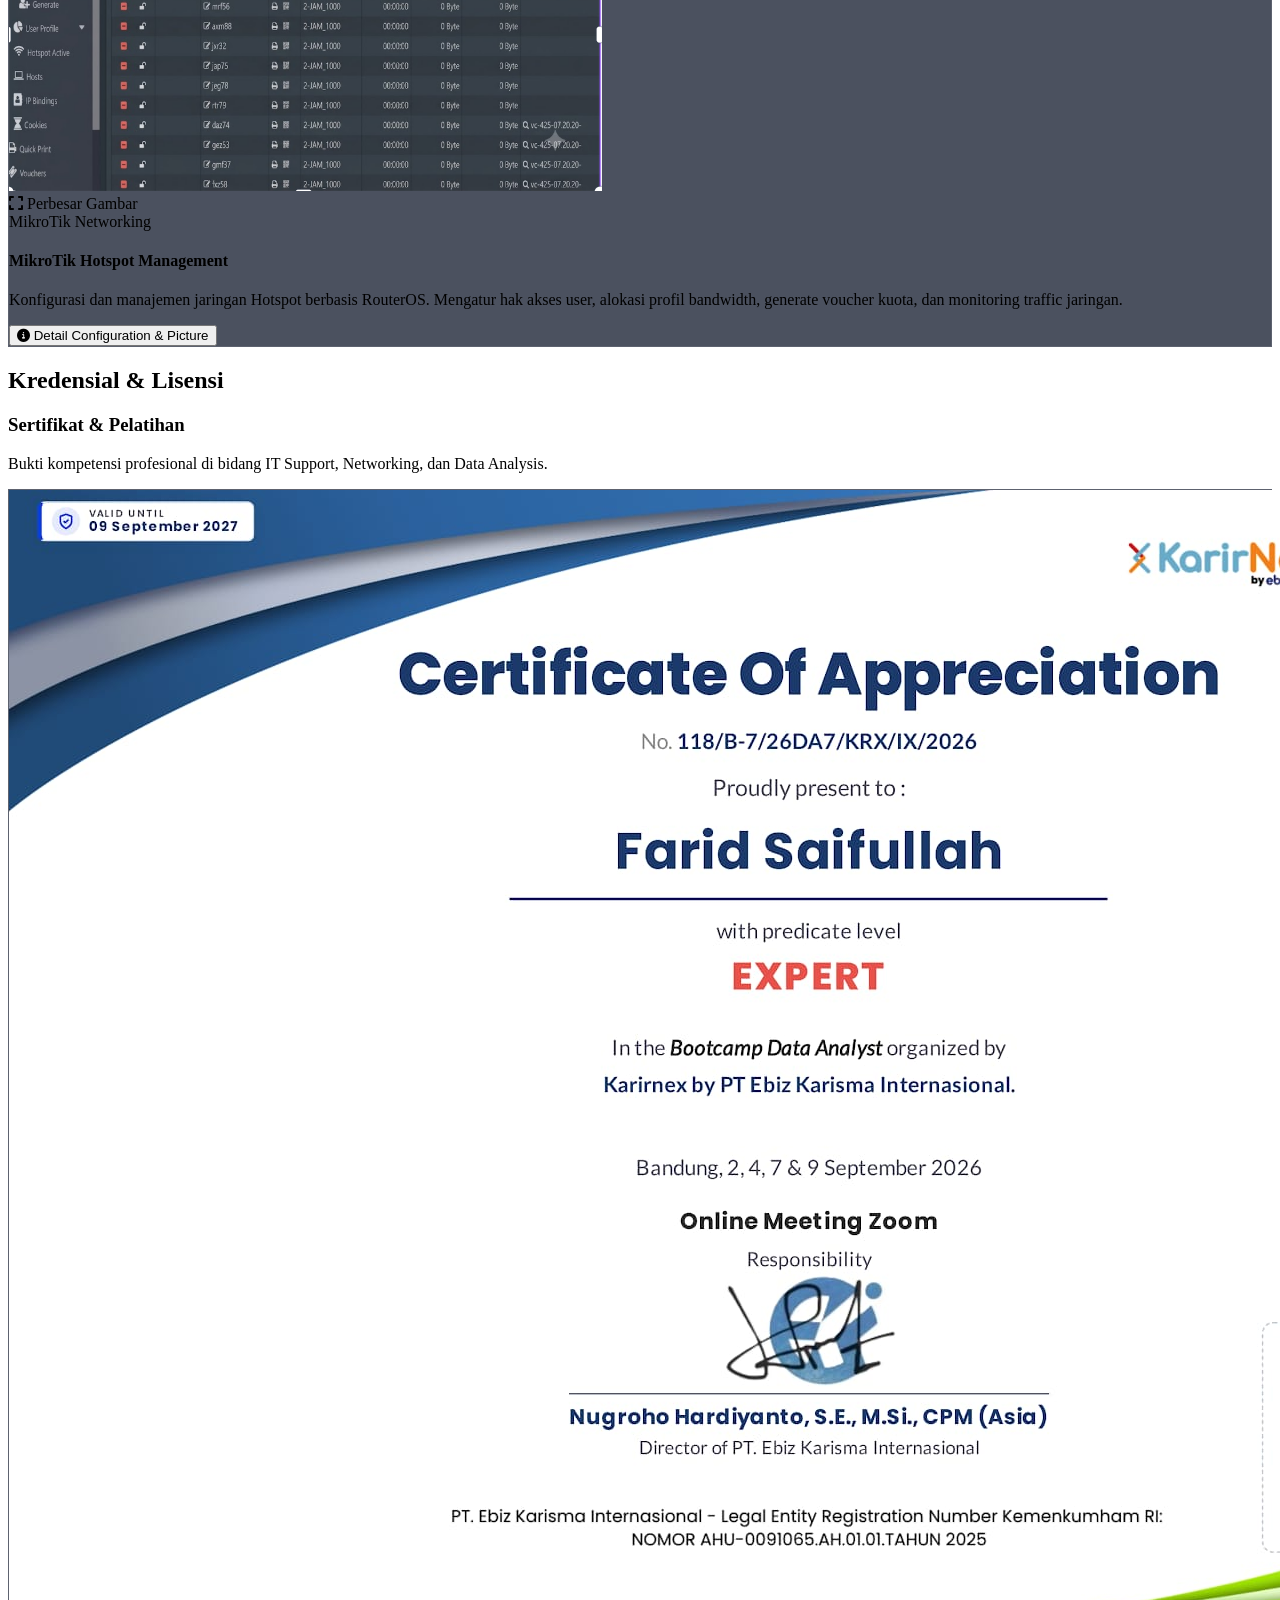
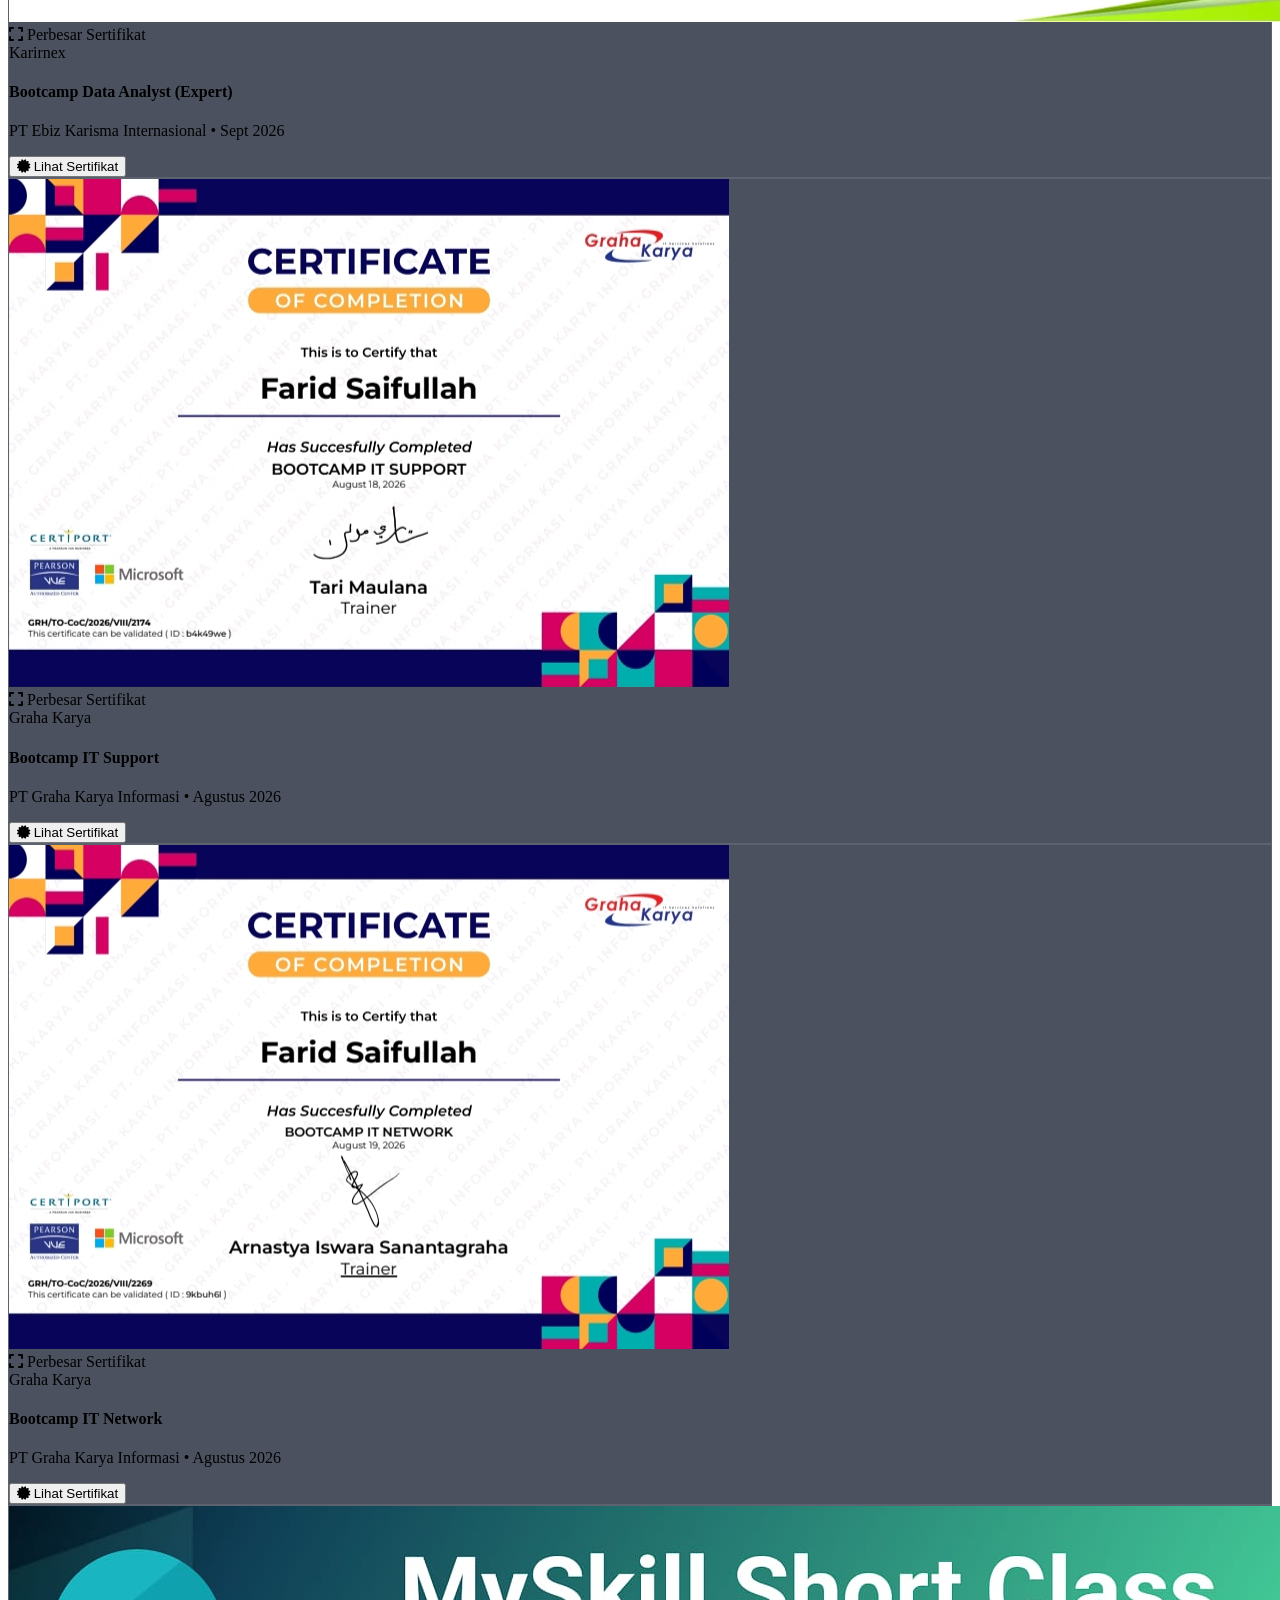
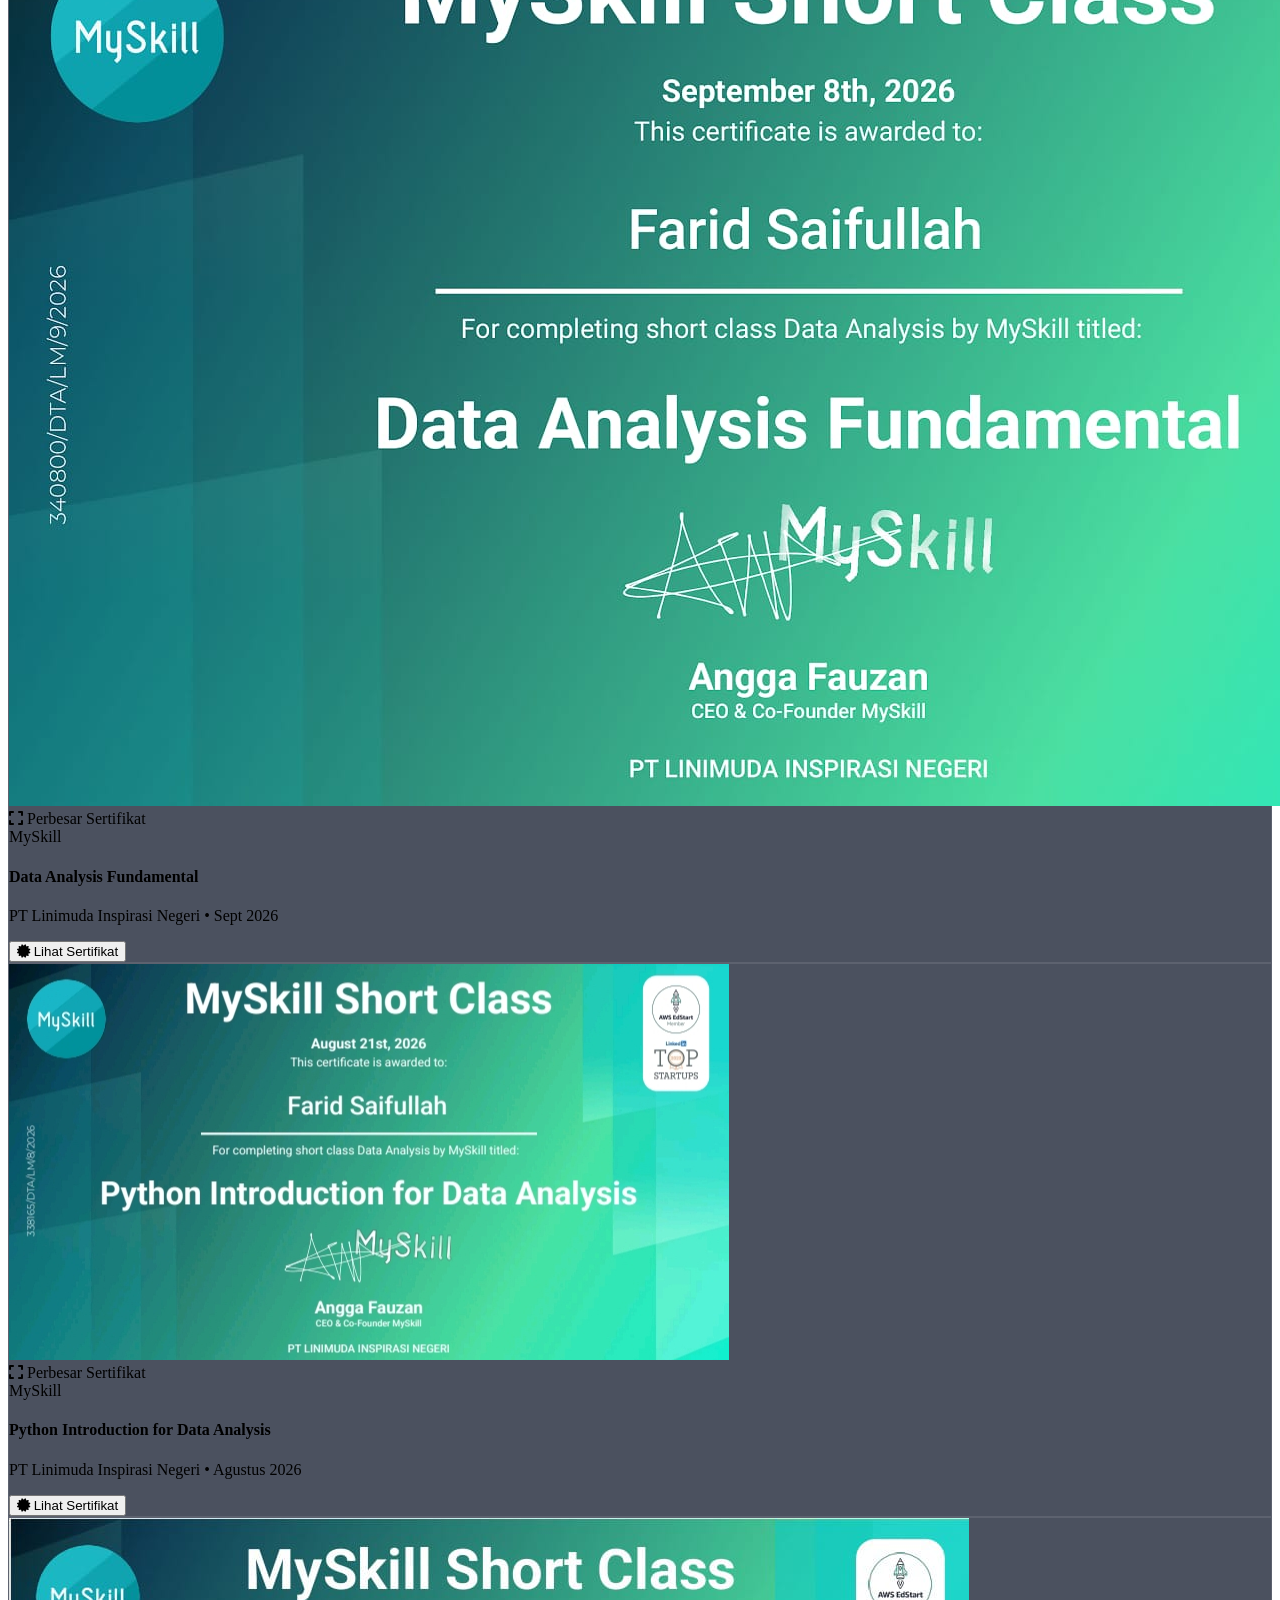
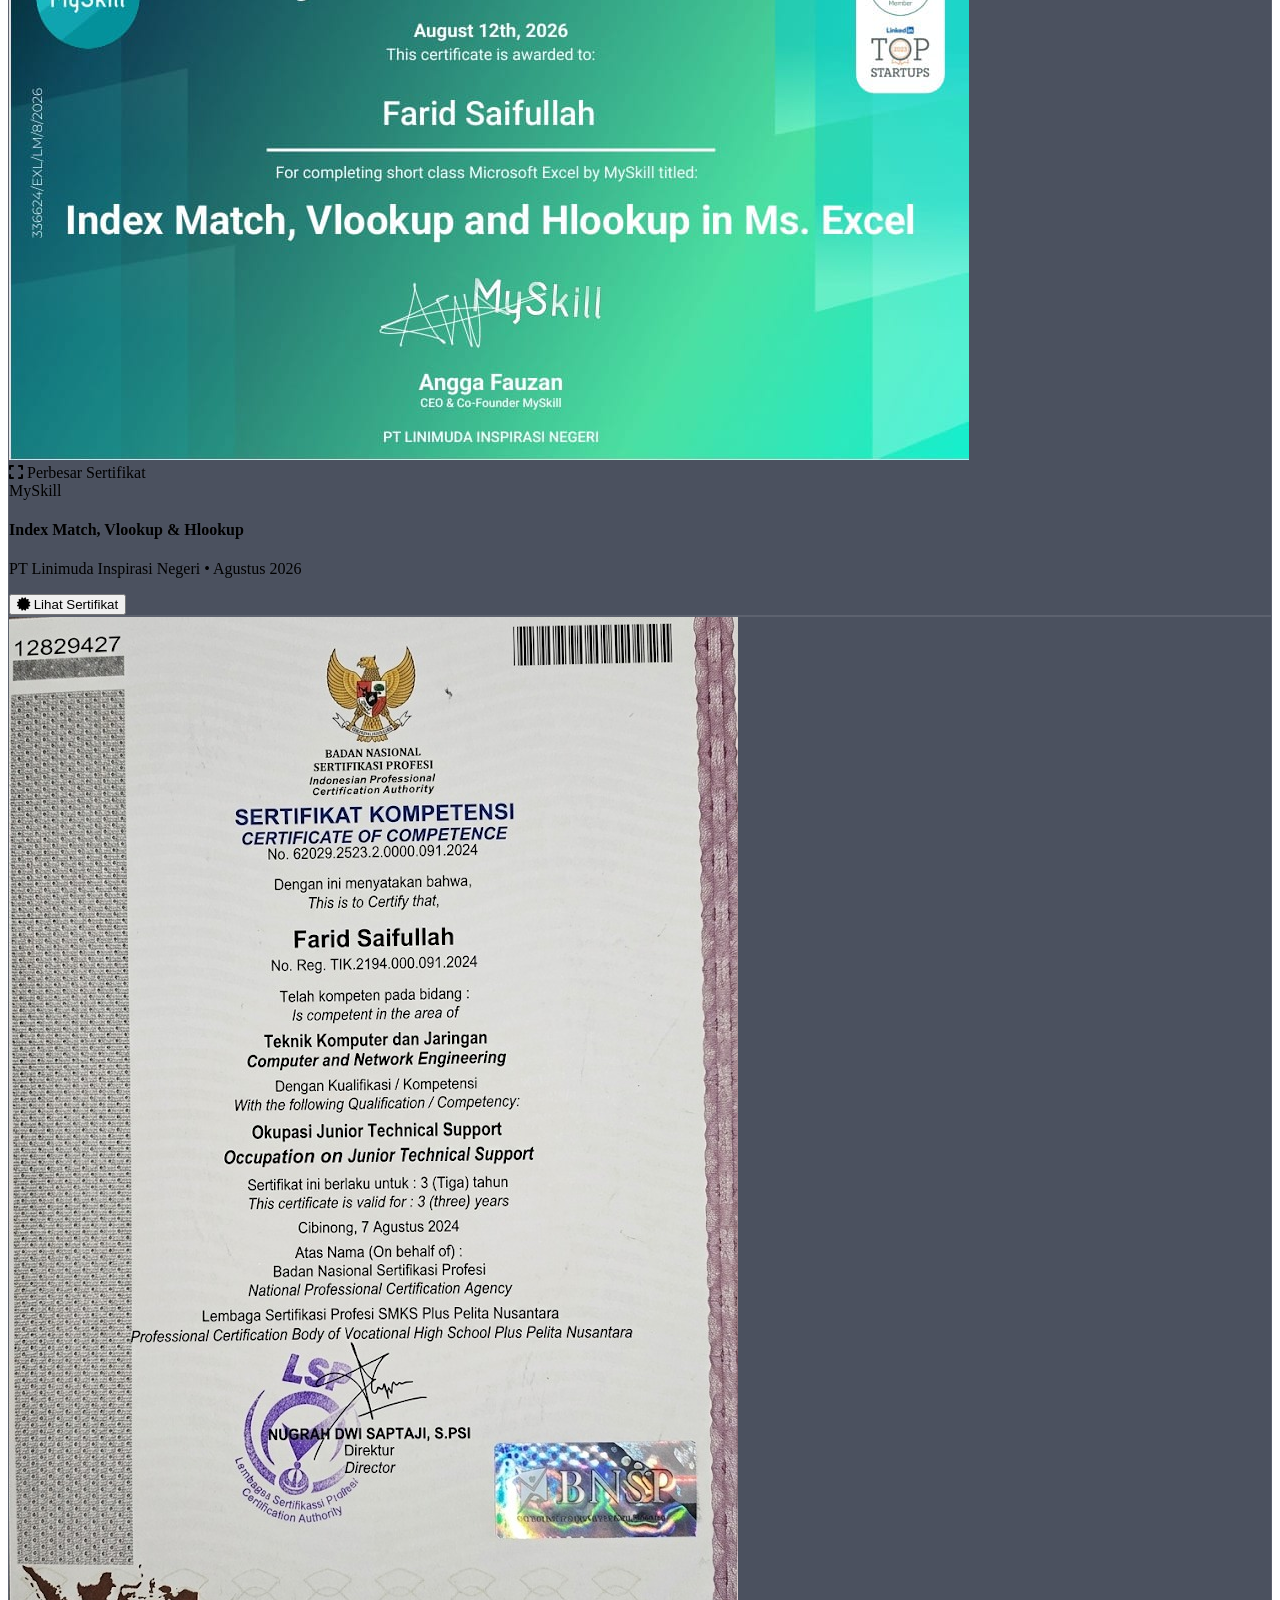
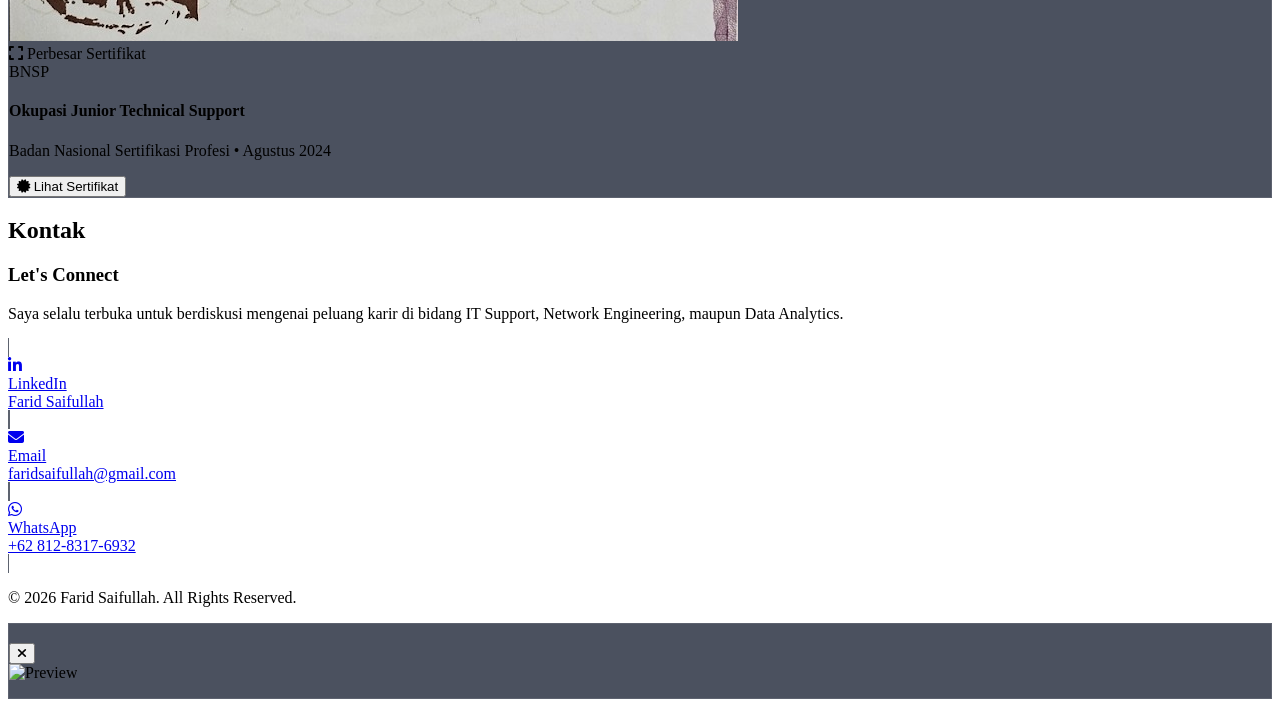
==== commit 35546eea: "Add files via upload" ====
--- a/index.html
+++ b/index.html
@@ -55,13 +55,14 @@
                 Farid Saifullah
             </a>
             
-            <div class="hidden md:flex items-center space-x-8 text-sm font-medium">
+            <div class="hidden md:flex items-center space-x-6 text-sm font-medium">
                 <a href="#home" class="hover:text-sky-400 transition-colors">Beranda</a>
                 <a href="#about" class="hover:text-sky-400 transition-colors">Tentang Saya</a>
                 <a href="#skills" class="hover:text-sky-400 transition-colors">Keahlian</a>
                 <a href="#experience" class="hover:text-sky-400 transition-colors">Pengalaman</a>
                 <a href="#projects" class="hover:text-sky-400 transition-colors">Proyek</a>
-                <a href="#contact" class="px-5 py-2.5 rounded-xl bg-sky-500 hover:bg-sky-400 text-white font-semibold transition-all shadow-md shadow-sky-500/20 hover:shadow-sky-400/30">Hubungi Saya</a>
+                <a href="#certificates" class="hover:text-sky-400 transition-colors">Sertifikat</a>
+                <a href="#contact" class="px-5 py-2.5 rounded-xl bg-sky-500 hover:bg-sky-400 text-white font-semibold transition-all shadow-md shadow-sky-500/20 hover:shadow-sky-400/30">Let's Connect</a>
             </div>
 
             <button id="mobile-menu-btn" class="md:hidden text-slate-300 hover:text-white text-2xl">
@@ -76,7 +77,8 @@
             <a href="#skills" class="block text-slate-300 hover:text-sky-400 py-2">Keahlian</a>
             <a href="#experience" class="block text-slate-300 hover:text-sky-400 py-2">Pengalaman</a>
             <a href="#projects" class="block text-slate-300 hover:text-sky-400 py-2">Proyek</a>
-            <a href="#contact" class="block w-full text-center py-2.5 mt-2 rounded-xl bg-sky-500 text-white font-semibold">Hubungi Saya</a>
+            <a href="#certificates" class="block text-slate-300 hover:text-sky-400 py-2">Sertifikat</a>
+            <a href="#contact" class="block w-full text-center py-2.5 mt-2 rounded-xl bg-sky-500 text-white font-semibold">Let's Connect</a>
         </div>
     </nav>
 
@@ -106,16 +108,19 @@
                         <i class="fa-solid fa-folder-open"></i> Lihat Proyek
                     </a>
                     <a href="#contact" class="px-6 py-3.5 rounded-xl glass-card hover:bg-slate-800/80 text-slate-200 font-semibold transition-all border border-slate-700 flex items-center gap-2">
-                        <i class="fa-regular fa-envelope"></i> Kontak Langsung
+                        <i class="fa-regular fa-envelope"></i> Let's Connect
                     </a>
                 </div>
 
-                <div class="pt-6 flex items-center gap-6 border-t border-slate-800/80 text-slate-400">
+                <div class="pt-6 flex flex-wrap items-center gap-6 border-t border-slate-800/80 text-slate-400">
                     <a href="mailto:faridsaifullah@gmail.com" class="hover:text-sky-400 transition-colors flex items-center gap-2 text-sm">
                         <i class="fa-solid fa-envelope text-sky-400"></i> faridsaifullah@gmail.com
                     </a>
                     <a href="tel:+6281283176932" class="hover:text-sky-400 transition-colors flex items-center gap-2 text-sm">
                         <i class="fa-solid fa-phone text-sky-400"></i> +62 812-8317-6932
+                    </a>
+                    <a href="https://www.linkedin.com/in/farid-saifullah" target="_blank" class="hover:text-sky-400 transition-colors flex items-center gap-2 text-sm">
+                        <i class="fa-brands fa-linkedin text-sky-400"></i> LinkedIn Profile
                     </a>
                 </div>
             </div>
@@ -295,7 +300,7 @@
                 
                 <!-- Project 1: Automotive Sales Dashboard -->
                 <div class="glass-card rounded-2xl border border-slate-800 overflow-hidden flex flex-col glow-hover">
-                    <div class="relative overflow-hidden group cursor-pointer border-b border-slate-800 project-card-img" data-title="Automotive Sales Dashboard" data-img="Automotive Sales Dashboard.png" data-desc="Dashboard ini berfokus pada analisis penjualan industri otomotif, menyajikan KPI utama seperti Total Sales (Rp 324,67 Miliar), Total Transaksi (1K), Total Quantity (1,08K unit), serta Tingkat Completion Rate (88,70%). Dilengkapi dengan rekomendasi mitigasi risiko pembatalan melalui Data Profiling, Prescriptive Downselling, dan strategi Trade-in & Discount.">
+                    <div class="relative overflow-hidden group cursor-pointer border-b border-slate-800 project-card-img" data-title="Automotive Sales Dashboard" data-img="Foto/Automotive Sales Dashboard.png" data-desc="Dashboard ini berfokus pada analisis penjualan industri otomotif, menyajikan KPI utama seperti Total Sales (Rp 324,67 Miliar), Total Transaksi (1K), Total Quantity (1,08K unit), serta Tingkat Completion Rate (88,70%). Dilengkapi dengan rekomendasi mitigasi risiko pembatalan melalui Data Profiling, Prescriptive Downselling, dan strategi Trade-in & Discount.">
                         <img src="Foto/Automotive Sales Dashboard.png" alt="Automotive Sales Dashboard" class="w-full h-52 object-cover object-top group-hover:scale-105 transition-transform duration-500">
                         <div class="absolute inset-0 bg-slate-950/60 opacity-0 group-hover:opacity-100 transition-opacity flex items-center justify-center gap-2 text-white font-medium text-sm">
                             <i class="fa-solid fa-expand text-sky-400"></i> Perbesar Gambar
@@ -321,7 +326,7 @@
 
                 <!-- Project 2: Supermarket Sales Dashboard -->
                 <div class="glass-card rounded-2xl border border-slate-800 overflow-hidden flex flex-col glow-hover">
-                    <div class="relative overflow-hidden group cursor-pointer border-b border-slate-800 project-card-img" data-title="SuperMarket Dashboard Sales" data-img="Sales Dashbord.png" data-desc="Dashboard Sales ini dibuat menggunakan Power BI untuk memvisualisasikan performa penjualan ritel. Mengintegrasikan indikator utama seperti Revenue ($307,59K), Net Revenue ($322,97K), Profit ($15,38K), tren bulanan, rating kepuasan produk, serta distribusi kategori pembayaran (Ewallet, Cash, Credit Card).">
+                    <div class="relative overflow-hidden group cursor-pointer border-b border-slate-800 project-card-img" data-title="SuperMarket Dashboard Sales" data-img="Foto/Sales Dashbord.png" data-desc="Dashboard Sales ini dibuat menggunakan Power BI untuk memvisualisasikan performa penjualan ritel. Mengintegrasikan indikator utama seperti Revenue ($307,59K), Net Revenue ($322,97K), Profit ($15,38K), tren bulanan, rating kepuasan produk, serta distribusi kategori pembayaran (Ewallet, Cash, Credit Card).">
                         <img src="Foto/Sales Dashbord.png" alt="SuperMarket Dashboard Sales" class="w-full h-52 object-cover object-top group-hover:scale-105 transition-transform duration-500">
                         <div class="absolute inset-0 bg-slate-950/60 opacity-0 group-hover:opacity-100 transition-opacity flex items-center justify-center gap-2 text-white font-medium text-sm">
                             <i class="fa-solid fa-expand text-sky-400"></i> Perbesar Gambar
@@ -339,7 +344,7 @@
                                 Dashboard interaktif untuk pemantauan penjualan supermarket. Menyajikan KPI Revenue, Net Revenue, dan Profit Margin serta membandingkan performa antar lini produk secara real-time.
                             </p>
                         </div>
-                        <button class="project-card-btn mt-5 w-full py-2.5 rounded-xl bg-slate-800 hover:bg-slate-700 text-slate-200 font-semibold text-xs border border-slate-700 transition-all flex items-center justify-center gap-2" data-title="SuperMarket Dashboard Sales" data-img="Sales Dashbord.png" data-desc="Dashboard Sales ini dibuat menggunakan Power BI untuk memvisualisasikan performa penjualan ritel. Mengintegrasikan indikator utama seperti Revenue ($307,59K), Net Revenue ($322,97K), Profit ($15,38K), tren bulanan, rating kepuasan produk, serta distribusi kategori pembayaran (Ewallet, Cash, Credit Card).">
+                        <button class="project-card-btn mt-5 w-full py-2.5 rounded-xl bg-slate-800 hover:bg-slate-700 text-slate-200 font-semibold text-xs border border-slate-700 transition-all flex items-center justify-center gap-2" data-title="SuperMarket Dashboard Sales" data-img="Foto/Sales Dashbord.png" data-desc="Dashboard Sales ini dibuat menggunakan Power BI untuk memvisualisasikan performa penjualan ritel. Mengintegrasikan indikator utama seperti Revenue ($307,59K), Net Revenue ($322,97K), Profit ($15,38K), tren bulanan, rating kepuasan produk, serta distribusi kategori pembayaran (Ewallet, Cash, Credit Card).">
                             <i class="fa-solid fa-circle-info"></i> Detail Analysis & Picture
                         </button>
                     </div>
@@ -347,7 +352,7 @@
 
                 <!-- Project 3: Network Hotspot Management -->
                 <div class="glass-card rounded-2xl border border-slate-800 overflow-hidden flex flex-col glow-hover">
-                    <div class="relative overflow-hidden group cursor-pointer border-b border-slate-800 project-card-img" data-title="MikroTik Hotspot Management System" data-img="Network.png" data-desc="Sistem pengontrol jaringan dan manajemen user hotspot berbasis MikroTik RouterOS / Mikmon. Digunakan untuk alokasi bandwidth pengguna, pembuat voucher otomatis (Generate Users), pemantauan uptime jaringan, alokasi IP Bindings, dan pengawasan lalu lintas data secara real-time.">
+                    <div class="relative overflow-hidden group cursor-pointer border-b border-slate-800 project-card-img" data-title="MikroTik Hotspot Management System" data-img="Foto/Network.png" data-desc="Sistem pengontrol jaringan dan manajemen user hotspot berbasis MikroTik RouterOS / Mikmon. Digunakan untuk alokasi bandwidth pengguna, pembuat voucher otomatis (Generate Users), pemantauan uptime jaringan, alokasi IP Bindings, dan pengawasan lalu lintas data secara real-time.">
                         <img src="Foto/Network.png" alt="MikroTik Hotspot Management" class="w-full h-52 object-cover object-top group-hover:scale-105 transition-transform duration-500">
                         <div class="absolute inset-0 bg-slate-950/60 opacity-0 group-hover:opacity-100 transition-opacity flex items-center justify-center gap-2 text-white font-medium text-sm">
                             <i class="fa-solid fa-expand text-sky-400"></i> Perbesar Gambar
@@ -375,33 +380,212 @@
         </div>
     </section>
 
-    <!-- Contact Section -->
+    <!-- Certificates Section -->
+    <section id="certificates" class="py-20 border-t border-slate-800/60 bg-slate-900/40">
+        <div class="max-w-7xl mx-auto px-4 sm:px-6 lg:px-8">
+            <div class="text-center max-w-3xl mx-auto mb-16">
+                <h2 class="text-xs font-bold text-sky-400 uppercase tracking-widest mb-2">Kredensial & Lisensi</h2>
+                <h3 class="text-3xl sm:text-4xl font-extrabold text-white">Sertifikat & Pelatihan</h3>
+                <p class="text-slate-400 mt-3 text-sm">Bukti kompetensi profesional di bidang IT Support, Networking, dan Data Analysis.</p>
+            </div>
+
+            <div class="grid md:grid-cols-2 lg:grid-cols-3 gap-8">
+                
+                <!-- Cert 1: Karirnex Data Analyst -->
+                <div class="glass-card rounded-2xl border border-slate-800 overflow-hidden flex flex-col glow-hover">
+                    <div class="relative overflow-hidden group cursor-pointer border-b border-slate-800 project-card-img" data-title="Bootcamp Data Analyst - Karirnex" data-img="Foto/karirnex.png" data-desc="Sertifikat Appreciation Bootcamp Data Analyst yang diselenggarakan oleh Karirnex by PT Ebiz Karisma Internasional (September 2026) dengan predikat level EXpert. Valid hingga 09 September 2027.">
+                        <img src="Foto/karirnex.png" alt="Karirnex Certificate" class="w-full h-48 object-cover group-hover:scale-105 transition-transform duration-500">
+                        <div class="absolute inset-0 bg-slate-950/60 opacity-0 group-hover:opacity-100 transition-opacity flex items-center justify-center gap-2 text-white font-medium text-sm">
+                            <i class="fa-solid fa-expand text-sky-400"></i> Perbesar Sertifikat
+                        </div>
+                    </div>
+                    <div class="p-6 flex-1 flex flex-col justify-between">
+                        <div>
+                            <span class="text-xs font-semibold px-2.5 py-1 rounded-md bg-indigo-500/10 text-indigo-400 border border-indigo-500/20">Karirnex</span>
+                            <h4 class="text-base font-bold text-white mt-2 mb-1">Bootcamp Data Analyst (Expert)</h4>
+                            <p class="text-slate-400 text-xs">PT Ebiz Karisma Internasional • Sept 2026</p>
+                        </div>
+                        <button class="project-card-btn mt-4 w-full py-2 rounded-xl bg-slate-800 hover:bg-slate-700 text-slate-200 font-semibold text-xs border border-slate-700 transition-all flex items-center justify-center gap-2" data-title="Bootcamp Data Analyst - Karirnex" data-img="Foto/karirnex.png" data-desc="Sertifikat Appreciation Bootcamp Data Analyst yang diselenggarakan oleh Karirnex by PT Ebiz Karisma Internasional (September 2026) dengan predikat level EXpert. Valid hingga 09 September 2027.">
+                            <i class="fa-solid fa-certificate"></i> Lihat Sertifikat
+                        </button>
+                    </div>
+                </div>
+
+                <!-- Cert 2: Graha Karya IT Support -->
+                <div class="glass-card rounded-2xl border border-slate-800 overflow-hidden flex flex-col glow-hover">
+                    <div class="relative overflow-hidden group cursor-pointer border-b border-slate-800 project-card-img" data-title="Bootcamp IT Support - Graha Karya" data-img="Foto/IT.png" data-desc="Sertifikat Completion Bootcamp IT Support oleh PT Graha Karya Informasi yang diselesaikan pada Agustus 2026. Trainer: Tari Maulana. ID Validasi: b4k49we.">
+                        <img src="Foto/IT.png" alt="IT Support Certificate" class="w-full h-48 object-cover group-hover:scale-105 transition-transform duration-500">
+                        <div class="absolute inset-0 bg-slate-950/60 opacity-0 group-hover:opacity-100 transition-opacity flex items-center justify-center gap-2 text-white font-medium text-sm">
+                            <i class="fa-solid fa-expand text-sky-400"></i> Perbesar Sertifikat
+                        </div>
+                    </div>
+                    <div class="p-6 flex-1 flex flex-col justify-between">
+                        <div>
+                            <span class="text-xs font-semibold px-2.5 py-1 rounded-md bg-sky-500/10 text-sky-400 border border-sky-500/20">Graha Karya</span>
+                            <h4 class="text-base font-bold text-white mt-2 mb-1">Bootcamp IT Support</h4>
+                            <p class="text-slate-400 text-xs">PT Graha Karya Informasi • Agustus 2026</p>
+                        </div>
+                        <button class="project-card-btn mt-4 w-full py-2 rounded-xl bg-slate-800 hover:bg-slate-700 text-slate-200 font-semibold text-xs border border-slate-700 transition-all flex items-center justify-center gap-2" data-title="Bootcamp IT Support - Graha Karya" data-img="Foto/IT.png" data-desc="Sertifikat Completion Bootcamp IT Support oleh PT Graha Karya Informasi yang diselesaikan pada Agustus 2026. Trainer: Tari Maulana. ID Validasi: b4k49we.">
+                            <i class="fa-solid fa-certificate"></i> Lihat Sertifikat
+                        </button>
+                    </div>
+                </div>
+
+                <!-- Cert 3: Graha Karya IT Network -->
+                <div class="glass-card rounded-2xl border border-slate-800 overflow-hidden flex flex-col glow-hover">
+                    <div class="relative overflow-hidden group cursor-pointer border-b border-slate-800 project-card-img" data-title="Bootcamp IT Network - Graha Karya" data-img="Foto/ITNetwork.png" data-desc="Sertifikat Completion Bootcamp IT Network oleh PT Graha Karya Informasi yang diselesaikan pada Agustus 2026. Trainer: Arnastya Iswara Sanantagraha. ID Validasi: 9kbuh6l.">
+                        <img src="Foto/ITNetwork.png" alt="IT Network Certificate" class="w-full h-48 object-cover group-hover:scale-105 transition-transform duration-500">
+                        <div class="absolute inset-0 bg-slate-950/60 opacity-0 group-hover:opacity-100 transition-opacity flex items-center justify-center gap-2 text-white font-medium text-sm">
+                            <i class="fa-solid fa-expand text-sky-400"></i> Perbesar Sertifikat
+                        </div>
+                    </div>
+                    <div class="p-6 flex-1 flex flex-col justify-between">
+                        <div>
+                            <span class="text-xs font-semibold px-2.5 py-1 rounded-md bg-blue-500/10 text-blue-400 border border-blue-500/20">Graha Karya</span>
+                            <h4 class="text-base font-bold text-white mt-2 mb-1">Bootcamp IT Network</h4>
+                            <p class="text-slate-400 text-xs">PT Graha Karya Informasi • Agustus 2026</p>
+                        </div>
+                        <button class="project-card-btn mt-4 w-full py-2 rounded-xl bg-slate-800 hover:bg-slate-700 text-slate-200 font-semibold text-xs border border-slate-700 transition-all flex items-center justify-center gap-2" data-title="Bootcamp IT Network - Graha Karya" data-img="Foto/ITNetwork.png" data-desc="Sertifikat Completion Bootcamp IT Network oleh PT Graha Karya Informasi yang diselesaikan pada Agustus 2026. Trainer: Arnastya Iswara Sanantagraha. ID Validasi: 9kbuh6l.">
+                            <i class="fa-solid fa-certificate"></i> Lihat Sertifikat
+                        </button>
+                    </div>
+                </div>
+
+                <!-- Cert 4: MySkill Data Analysis Fundamental -->
+                <div class="glass-card rounded-2xl border border-slate-800 overflow-hidden flex flex-col glow-hover">
+                    <div class="relative overflow-hidden group cursor-pointer border-b border-slate-800 project-card-img" data-title="Data Analysis Fundamental - MySkill" data-img="Foto/Fundamental.png" data-desc="Sertifikat Short Class Data Analysis Fundamental oleh MySkill (September 2026). CEO & Co-Founder: Angga Fauzan.">
+                        <img src="Foto/Fundamental.png" alt="Data Analysis Fundamental" class="w-full h-48 object-cover group-hover:scale-105 transition-transform duration-500">
+                        <div class="absolute inset-0 bg-slate-950/60 opacity-0 group-hover:opacity-100 transition-opacity flex items-center justify-center gap-2 text-white font-medium text-sm">
+                            <i class="fa-solid fa-expand text-sky-400"></i> Perbesar Sertifikat
+                        </div>
+                    </div>
+                    <div class="p-6 flex-1 flex flex-col justify-between">
+                        <div>
+                            <span class="text-xs font-semibold px-2.5 py-1 rounded-md bg-emerald-500/10 text-emerald-400 border border-emerald-500/20">MySkill</span>
+                            <h4 class="text-base font-bold text-white mt-2 mb-1">Data Analysis Fundamental</h4>
+                            <p class="text-slate-400 text-xs">PT Linimuda Inspirasi Negeri • Sept 2026</p>
+                        </div>
+                        <button class="project-card-btn mt-4 w-full py-2 rounded-xl bg-slate-800 hover:bg-slate-700 text-slate-200 font-semibold text-xs border border-slate-700 transition-all flex items-center justify-center gap-2" data-title="Data Analysis Fundamental - MySkill" data-img="Foto/Fundamental.png" data-desc="Sertifikat Short Class Data Analysis Fundamental oleh MySkill (September 2026). CEO & Co-Founder: Angga Fauzan.">
+                            <i class="fa-solid fa-certificate"></i> Lihat Sertifikat
+                        </button>
+                    </div>
+                </div>
+
+                <!-- Cert 5: MySkill Python Introduction -->
+                <div class="glass-card rounded-2xl border border-slate-800 overflow-hidden flex flex-col glow-hover">
+                    <div class="relative overflow-hidden group cursor-pointer border-b border-slate-800 project-card-img" data-title="Python Introduction for Data Analysis - MySkill" data-img="Foto/Python.png" data-desc="Sertifikat Short Class Python Introduction for Data Analysis oleh MySkill (Agustus 2026). CEO & Co-Founder: Angga Fauzan.">
+                        <img src="Foto/Python.png" alt="Python Introduction" class="w-full h-48 object-cover group-hover:scale-105 transition-transform duration-500">
+                        <div class="absolute inset-0 bg-slate-950/60 opacity-0 group-hover:opacity-100 transition-opacity flex items-center justify-center gap-2 text-white font-medium text-sm">
+                            <i class="fa-solid fa-expand text-sky-400"></i> Perbesar Sertifikat
+                        </div>
+                    </div>
+                    <div class="p-6 flex-1 flex flex-col justify-between">
+                        <div>
+                            <span class="text-xs font-semibold px-2.5 py-1 rounded-md bg-emerald-500/10 text-emerald-400 border border-emerald-500/20">MySkill</span>
+                            <h4 class="text-base font-bold text-white mt-2 mb-1">Python Introduction for Data Analysis</h4>
+                            <p class="text-slate-400 text-xs">PT Linimuda Inspirasi Negeri • Agustus 2026</p>
+                        </div>
+                        <button class="project-card-btn mt-4 w-full py-2 rounded-xl bg-slate-800 hover:bg-slate-700 text-slate-200 font-semibold text-xs border border-slate-700 transition-all flex items-center justify-center gap-2" data-title="Python Introduction for Data Analysis - MySkill" data-img="Foto/Python.png" data-desc="Sertifikat Short Class Python Introduction for Data Analysis oleh MySkill (Agustus 2026). CEO & Co-Founder: Angga Fauzan.">
+                            <i class="fa-solid fa-certificate"></i> Lihat Sertifikat
+                        </button>
+                    </div>
+                </div>
+
+                <!-- Cert 6: MySkill Excel Lookup -->
+                <div class="glass-card rounded-2xl border border-slate-800 overflow-hidden flex flex-col glow-hover">
+                    <div class="relative overflow-hidden group cursor-pointer border-b border-slate-800 project-card-img" data-title="Index Match, Vlookup and Hlookup in Ms. Excel - MySkill" data-img="Foto/Lookup.png" data-desc="Sertifikat Short Class Microsoft Excel mengenai Index Match, Vlookup dan Hlookup oleh MySkill (Agustus 2026). CEO & Co-Founder: Angga Fauzan.">
+                        <img src="Foto/Lookup.png" alt="Excel Lookup Certificate" class="w-full h-48 object-cover group-hover:scale-105 transition-transform duration-500">
+                        <div class="absolute inset-0 bg-slate-950/60 opacity-0 group-hover:opacity-100 transition-opacity flex items-center justify-center gap-2 text-white font-medium text-sm">
+                            <i class="fa-solid fa-expand text-sky-400"></i> Perbesar Sertifikat
+                        </div>
+                    </div>
+                    <div class="p-6 flex-1 flex flex-col justify-between">
+                        <div>
+                            <span class="text-xs font-semibold px-2.5 py-1 rounded-md bg-emerald-500/10 text-emerald-400 border border-emerald-500/20">MySkill</span>
+                            <h4 class="text-base font-bold text-white mt-2 mb-1">Index Match, Vlookup & Hlookup</h4>
+                            <p class="text-slate-400 text-xs">PT Linimuda Inspirasi Negeri • Agustus 2026</p>
+                        </div>
+                        <button class="project-card-btn mt-4 w-full py-2 rounded-xl bg-slate-800 hover:bg-slate-700 text-slate-200 font-semibold text-xs border border-slate-700 transition-all flex items-center justify-center gap-2" data-title="Index Match, Vlookup and Hlookup in Ms. Excel - MySkill" data-img="Foto/Lookup.png" data-desc="Sertifikat Short Class Microsoft Excel mengenai Index Match, Vlookup dan Hlookup oleh MySkill (Agustus 2026). CEO & Co-Founder: Angga Fauzan.">
+                            <i class="fa-solid fa-certificate"></i> Lihat Sertifikat
+                        </button>
+                    </div>
+                </div>
+
+               <!-- Pembungkus untuk memosisikan kartu di tengah baris -->
+<div class="col-span-full flex justify-center">
+    
+    <!-- Kartu Sertifikat BNSP -->
+    <div class="glass-card rounded-2xl border border-slate-800 overflow-hidden flex flex-col glow-hover w-full max-w-sm">
+        <div class="relative overflow-hidden group cursor-pointer border-b border-slate-800 project-card-img" 
+             data-title="Okupasi Junior Technical Support - BNSP" 
+             data-img="Foto/BNSP.png" 
+             data-desc="Sertifikat Kompetensi Okupasi Junior Technical Support dari Badan Nasional Sertifikasi Profesi (BNSP).">
+            <img src="Foto/BNSP.png" alt="Sertifikat BNSP" class="w-full h-48 object-cover group-hover:scale-105 transition-transform duration-500">
+            <div class="absolute inset-0 bg-slate-950/60 opacity-0 group-hover:opacity-100 transition-opacity flex items-center justify-center gap-2 text-white font-medium text-sm">
+                <i class="fa-solid fa-expand text-sky-400"></i> Perbesar Sertifikat
+            </div>
+        </div>
+        <div class="p-6 flex-1 flex flex-col justify-between">
+            <div>
+                <span class="text-xs font-semibold px-2.5 py-1 rounded-md bg-emerald-500/10 text-emerald-400 border border-emerald-500/20">BNSP</span>
+                <h4 class="text-base font-bold text-white mt-2 mb-1">Okupasi Junior Technical Support</h4>
+                <p class="text-slate-400 text-xs">Badan Nasional Sertifikasi Profesi • Agustus 2024</p>
+            </div>
+            <button class="project-card-btn mt-4 w-full py-2 rounded-xl bg-slate-800 hover:bg-slate-700 text-slate-200 font-semibold text-xs border border-slate-700 transition-all flex items-center justify-center gap-2" 
+                    data-title="Okupasi Junior Technical Support - BNSP" 
+                    data-img="Foto/BNSP.png" 
+                    data-desc="Sertifikat Kompetensi Okupasi Junior Technical Support dari Badan Nasional Sertifikasi Profesi (BNSP).">
+                <i class="fa-solid fa-certificate"></i> Lihat Sertifikat
+            </button>
+        </div>
+    </div>
+
+</div>
+
+            </div>
+        </div>
+    </section>
+
+    <!-- Let's Connect Section -->
     <section id="contact" class="py-20 border-t border-slate-800/60 bg-slate-900/40">
         <div class="max-w-4xl mx-auto px-4 sm:px-6 lg:px-8 text-center">
-            <h2 class="text-xs font-bold text-sky-400 uppercase tracking-widest mb-2">Mari Terhubung</h2>
-            <h3 class="text-3xl sm:text-4xl font-extrabold text-white mb-4">Hubungi Saya</h3>
+            <h2 class="text-xs font-bold text-sky-400 uppercase tracking-widest mb-2">Kontak</h2>
+            <h3 class="text-3xl sm:text-4xl font-extrabold text-white mb-4">Let's Connect</h3>
             <p class="text-slate-300 text-sm sm:text-base leading-relaxed max-w-2xl mx-auto mb-10">
-                Saya selalu terbuka untuk berdiskusi mengenai peluang karir di bidang IT Support, Network Engineering, maupun Data Analytics. Silakan hubungi saya melalui kontak di bawah ini.
+                Saya selalu terbuka untuk berdiskusi mengenai peluang karir di bidang IT Support, Network Engineering, maupun Data Analytics.
             </p>
 
-            <div class="grid sm:grid-cols-2 gap-6 max-w-2xl mx-auto">
-                <a href="mailto:faridsaifullah@gmail.com" class="flex items-center gap-4 p-6 rounded-2xl glass-card border border-slate-800 hover:border-sky-500/50 transition-all group glow-hover text-left">
-                    <div class="w-14 h-14 rounded-xl bg-sky-500/10 text-sky-400 flex items-center justify-center text-2xl shrink-0 border border-sky-500/20 group-hover:scale-110 transition-transform">
+            <div class="grid sm:grid-cols-3 gap-6 max-w-3xl mx-auto">
+                <!-- LinkedIn Card -->
+                <a href="https://www.linkedin.com/in/farid-saifullah" target="_blank" class="flex items-center gap-4 p-5 rounded-2xl glass-card border border-slate-800 hover:border-sky-500/50 transition-all group glow-hover text-left">
+                    <div class="w-12 h-12 rounded-xl bg-sky-500/10 text-sky-400 flex items-center justify-center text-2xl shrink-0 border border-sky-500/20 group-hover:scale-110 transition-transform">
+                        <i class="fa-brands fa-linkedin-in"></i>
+                    </div>
+                    <div class="overflow-hidden">
+                        <div class="text-xs text-slate-400 font-medium mb-0.5">LinkedIn</div>
+                        <div class="text-xs font-bold text-white group-hover:text-sky-400 transition-colors truncate">Farid Saifullah</div>
+                    </div>
+                </a>
+
+                <!-- Email Card -->
+                <a href="mailto:faridsaifullah@gmail.com" class="flex items-center gap-4 p-5 rounded-2xl glass-card border border-slate-800 hover:border-sky-500/50 transition-all group glow-hover text-left">
+                    <div class="w-12 h-12 rounded-xl bg-sky-500/10 text-sky-400 flex items-center justify-center text-2xl shrink-0 border border-sky-500/20 group-hover:scale-110 transition-transform">
                         <i class="fa-solid fa-envelope"></i>
                     </div>
-                    <div>
-                        <div class="text-xs text-slate-400 font-medium mb-1">Email</div>
-                        <div class="text-sm font-bold text-white group-hover:text-sky-400 transition-colors">faridsaifullah@gmail.com</div>
+                    <div class="overflow-hidden">
+                        <div class="text-xs text-slate-400 font-medium mb-0.5">Email</div>
+                        <div class="text-xs font-bold text-white group-hover:text-sky-400 transition-colors truncate">faridsaifullah@gmail.com</div>
                     </div>
                 </a>
 
-                <a href="https://wa.me/6281283176932" target="_blank" class="flex items-center gap-4 p-6 rounded-2xl glass-card border border-slate-800 hover:border-emerald-500/50 transition-all group glow-hover text-left">
-                    <div class="w-14 h-14 rounded-xl bg-emerald-500/10 text-emerald-400 flex items-center justify-center text-2xl shrink-0 border border-emerald-500/20 group-hover:scale-110 transition-transform">
+                <!-- WhatsApp Card -->
+                <a href="https://wa.me/6281283176932" target="_blank" class="flex items-center gap-4 p-5 rounded-2xl glass-card border border-slate-800 hover:border-emerald-500/50 transition-all group glow-hover text-left">
+                    <div class="w-12 h-12 rounded-xl bg-emerald-500/10 text-emerald-400 flex items-center justify-center text-2xl shrink-0 border border-emerald-500/20 group-hover:scale-110 transition-transform">
                         <i class="fa-brands fa-whatsapp"></i>
                     </div>
-                    <div>
-                        <div class="text-xs text-slate-400 font-medium mb-1">WhatsApp / Telepon</div>
-                        <div class="text-sm font-bold text-white group-hover:text-emerald-400 transition-colors">+62 812-8317-6932</div>
+                    <div class="overflow-hidden">
+                        <div class="text-xs text-slate-400 font-medium mb-0.5">WhatsApp</div>
+                        <div class="text-xs font-bold text-white group-hover:text-emerald-400 transition-colors truncate">+62 812-8317-6932</div>
                     </div>
                 </a>
             </div>
@@ -426,7 +610,7 @@
             <!-- Modal Body -->
             <div class="p-4 sm:p-6 overflow-y-auto space-y-4">
                 <div class="rounded-xl overflow-hidden border border-slate-800 bg-slate-900">
-                    <img id="modal-img" src="" alt="Project Image Preview" class="w-full h-auto max-h-[60vh] object-contain mx-auto">
+                    <img id="modal-img" src="" alt="Preview" class="w-full h-auto max-h-[60vh] object-contain mx-auto">
                 </div>
                 <p id="modal-desc" class="text-slate-300 text-sm leading-relaxed"></p>
             </div>
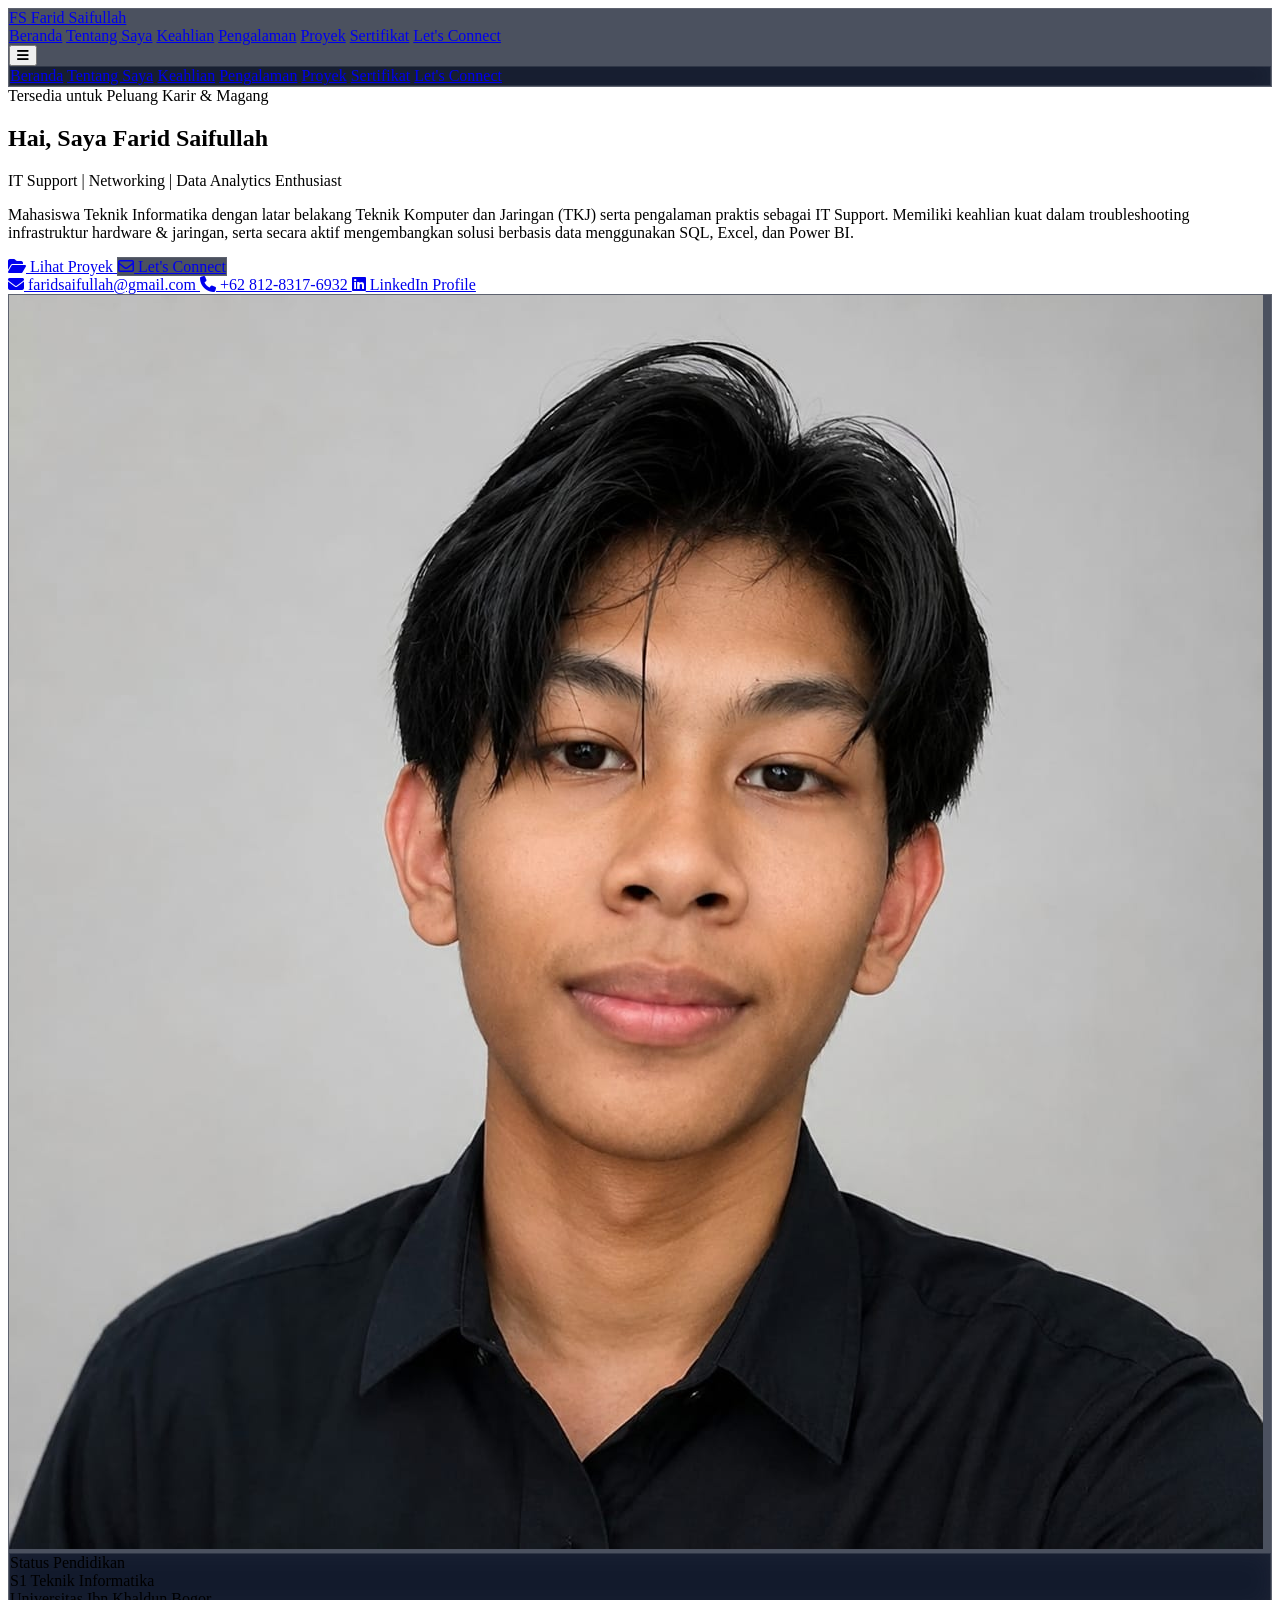
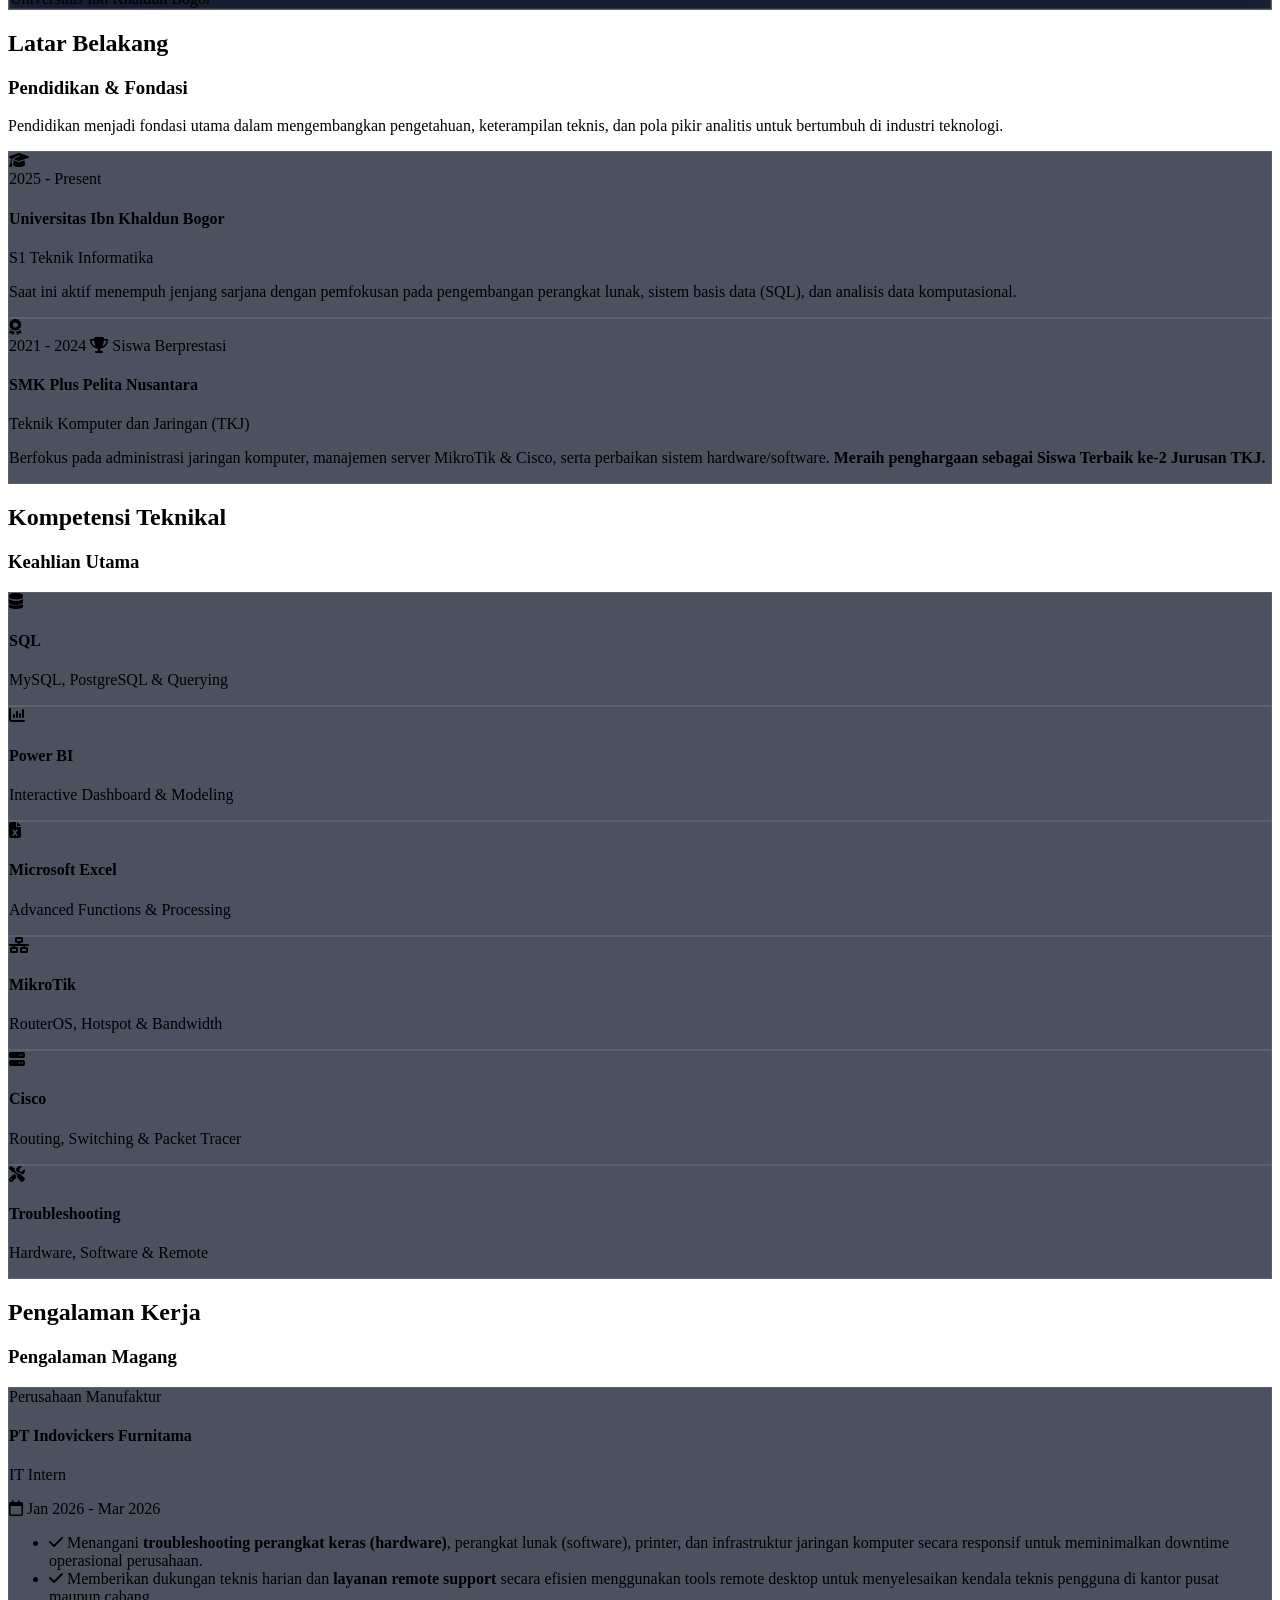
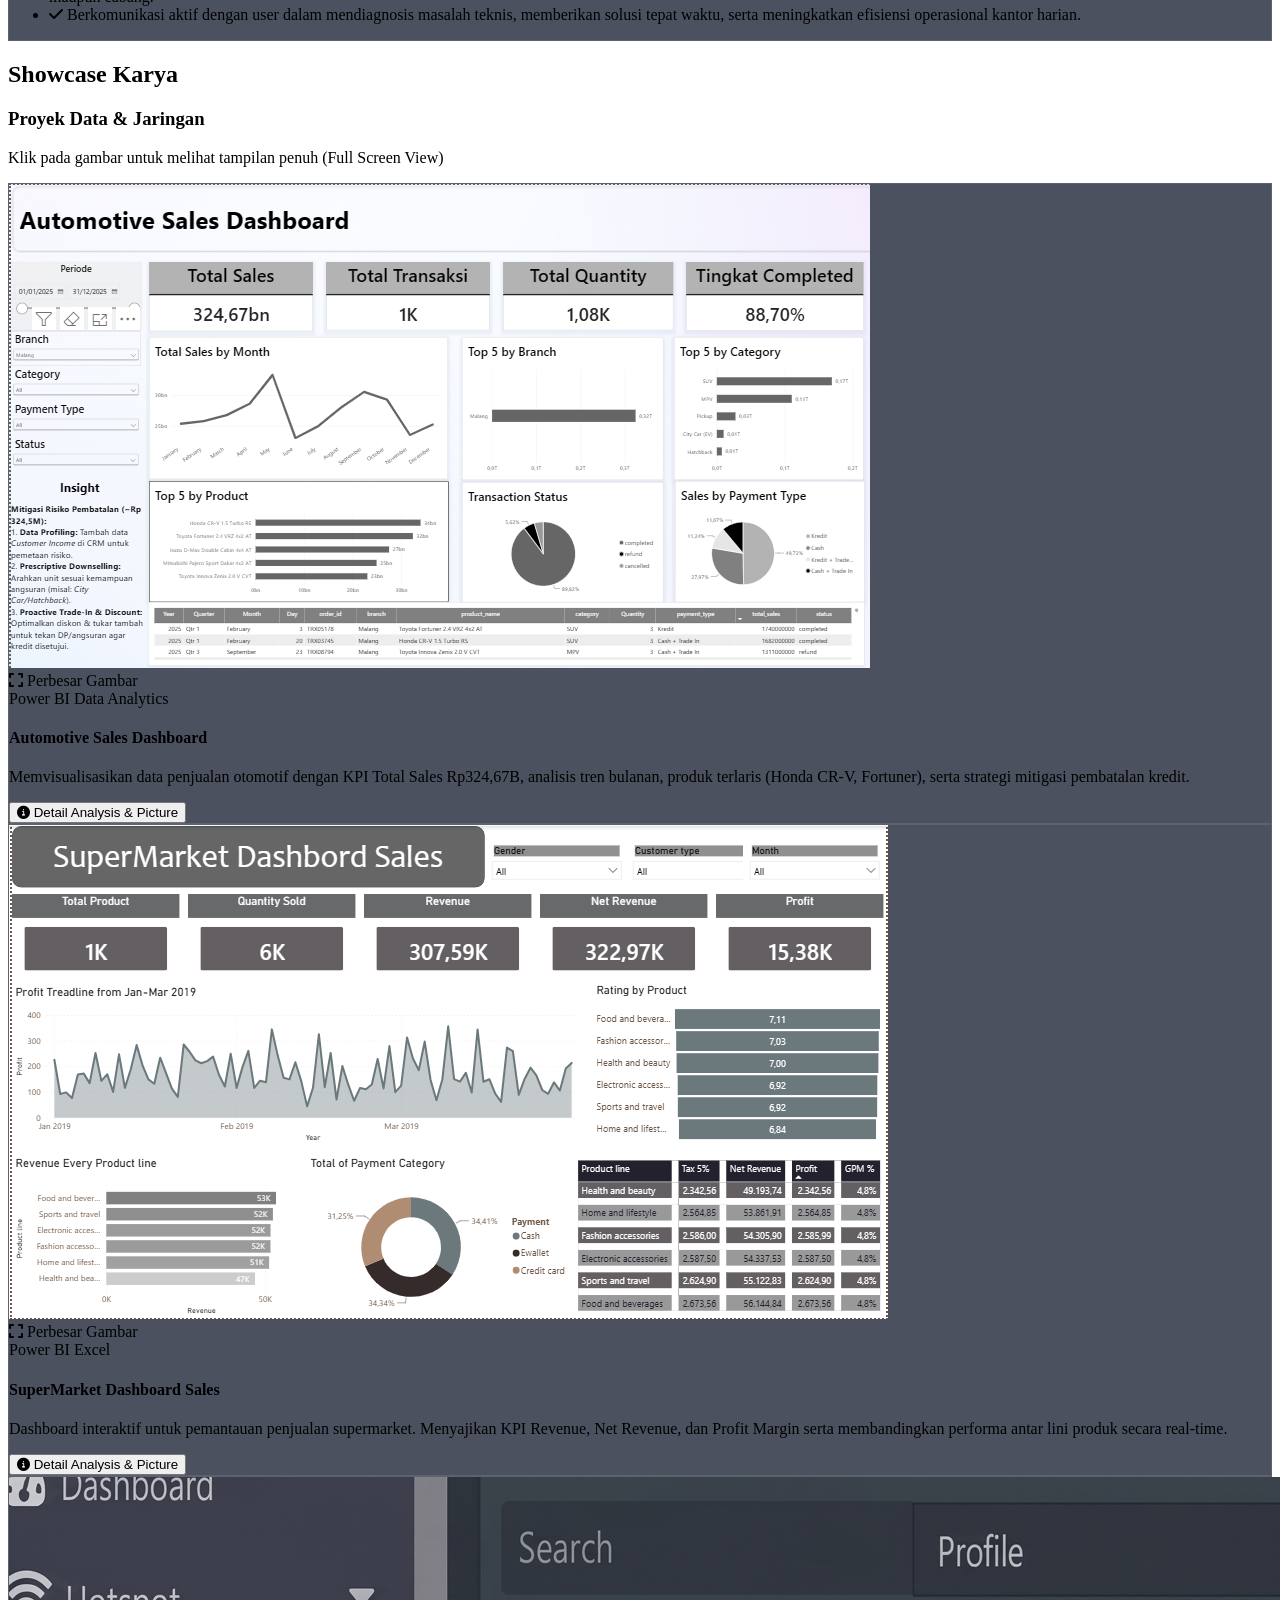
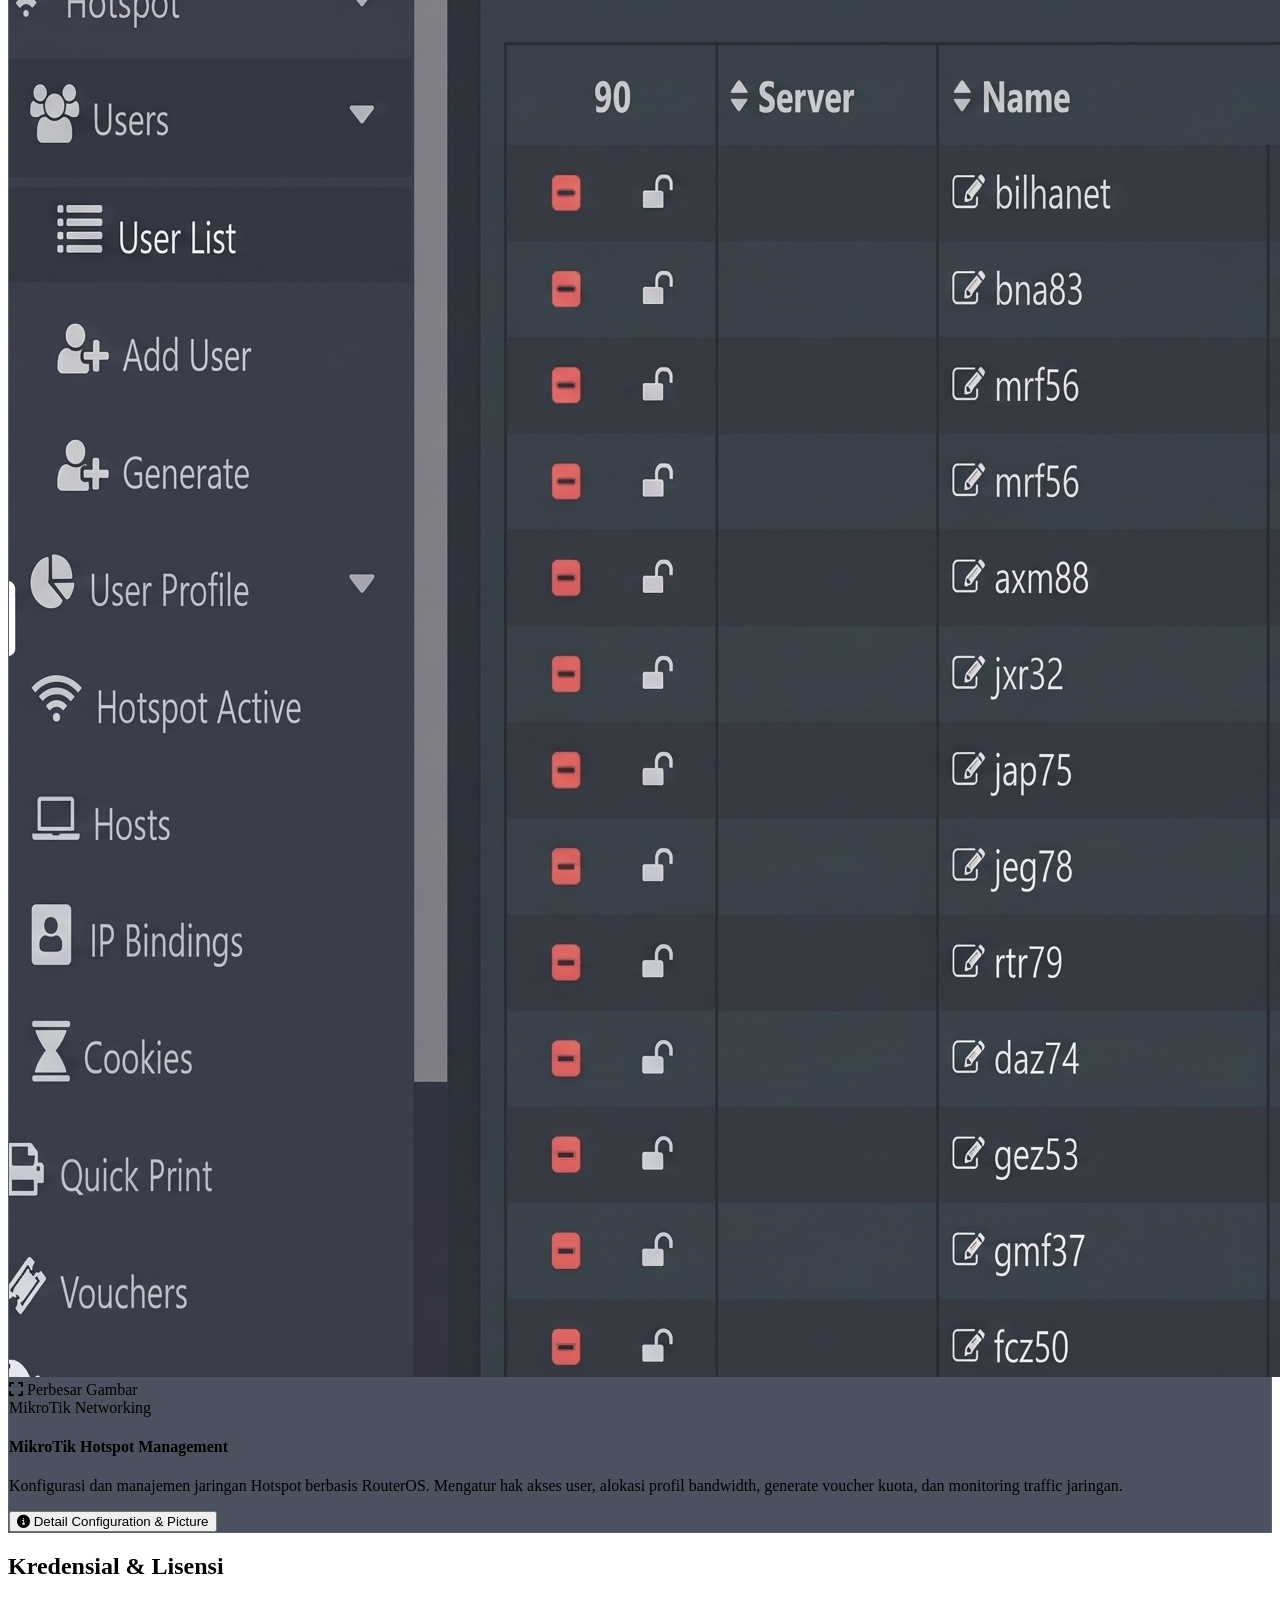
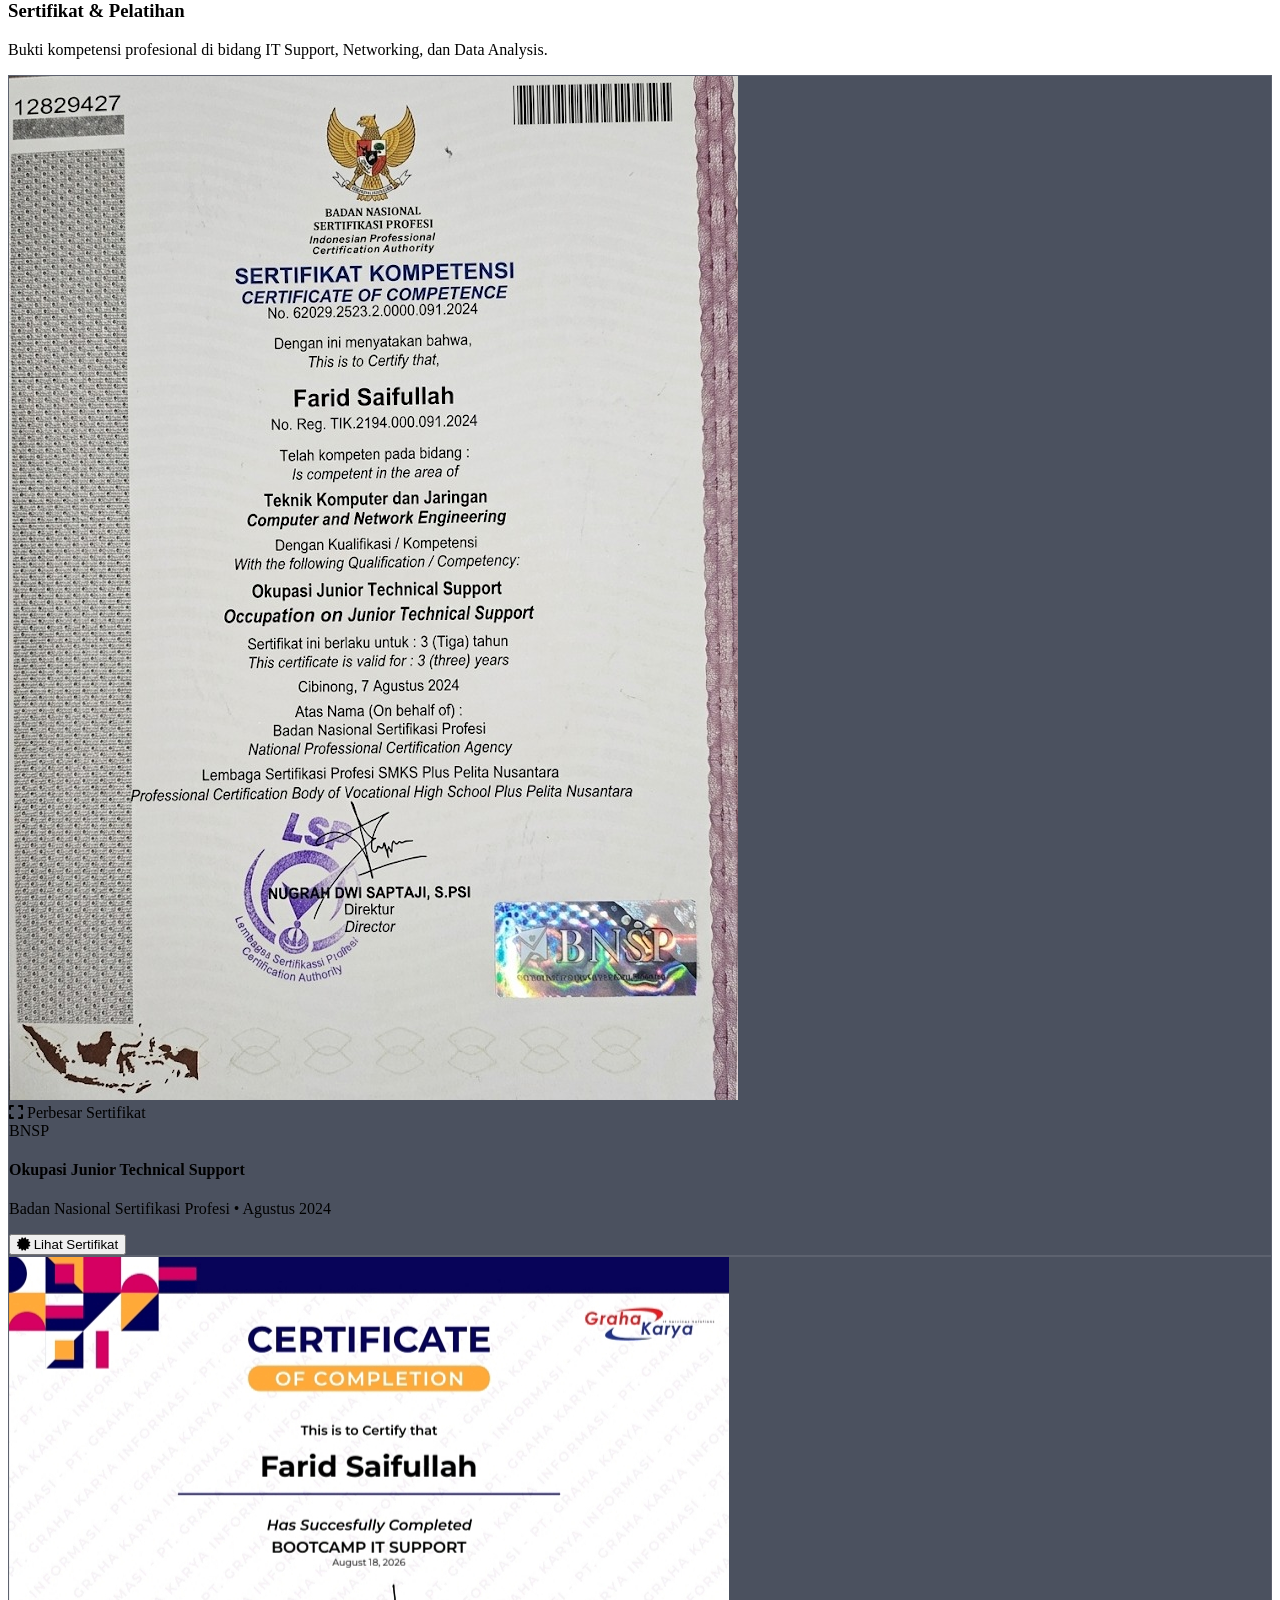
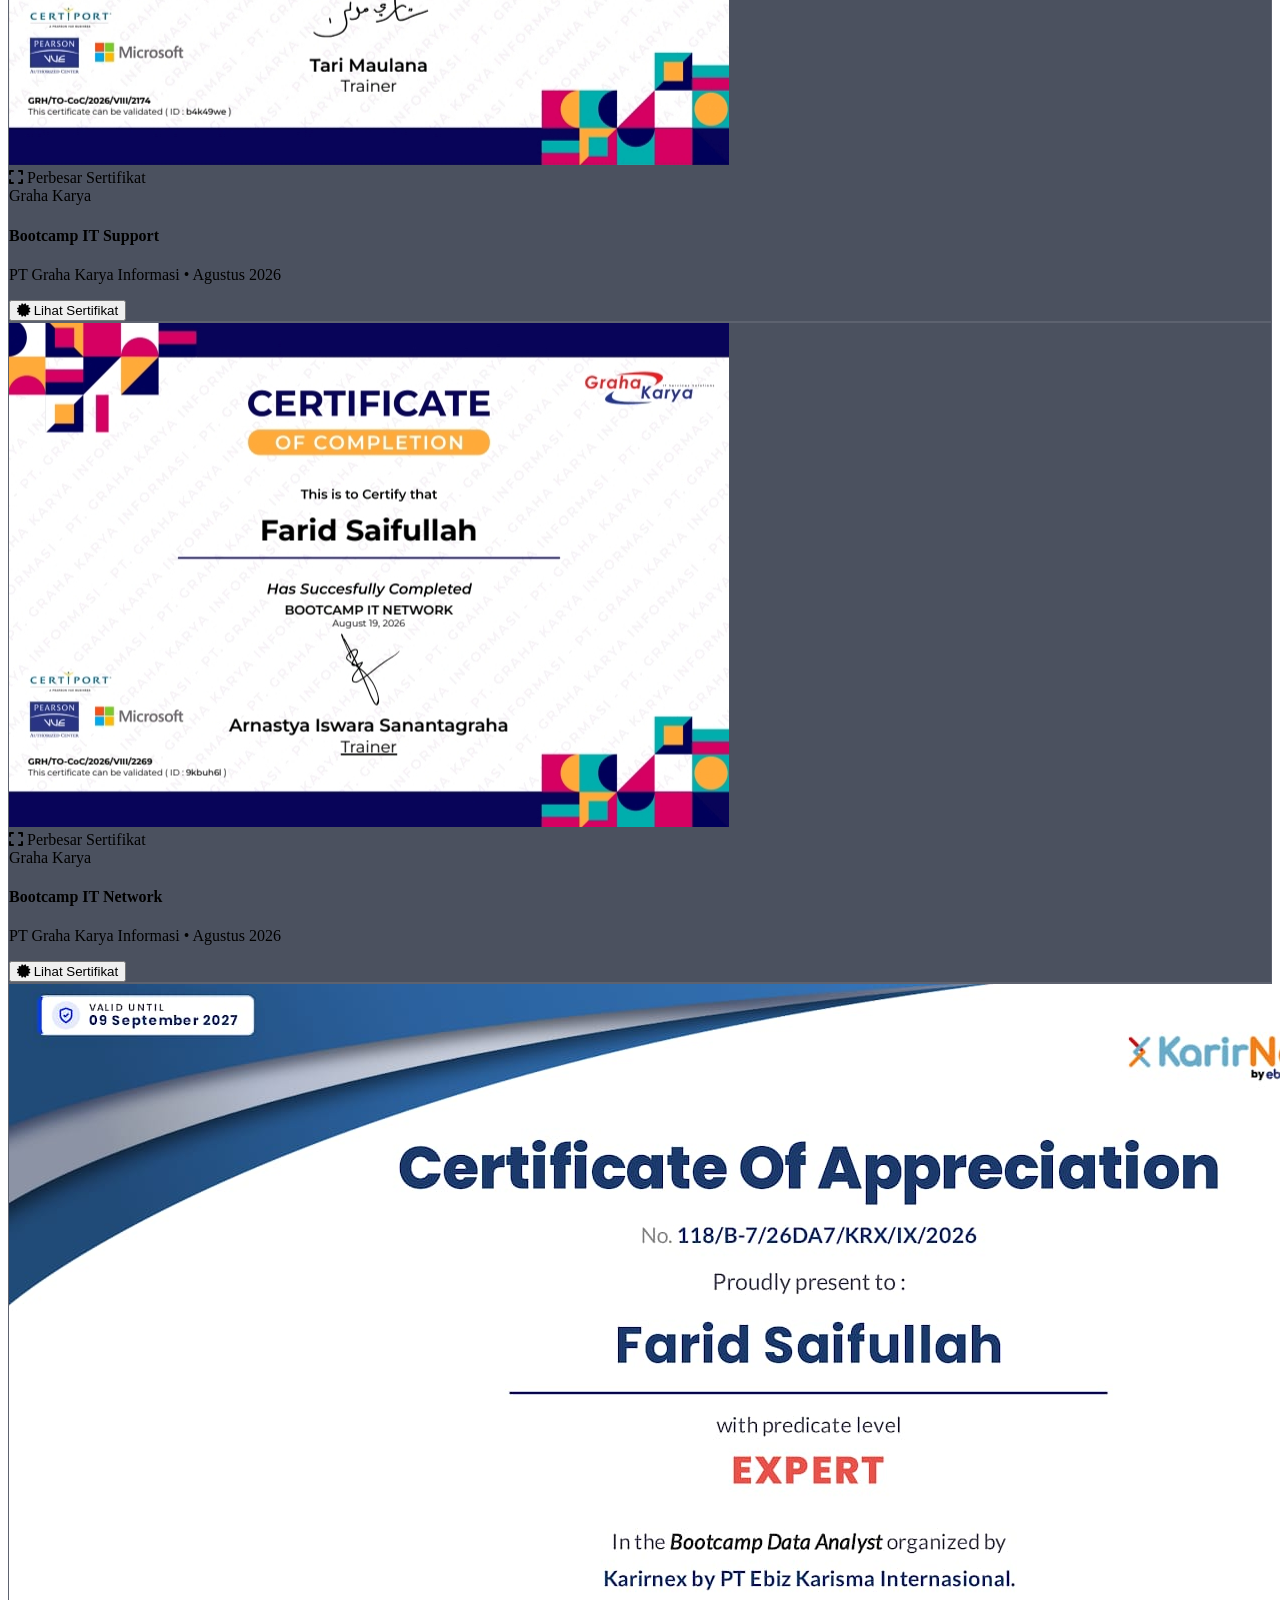
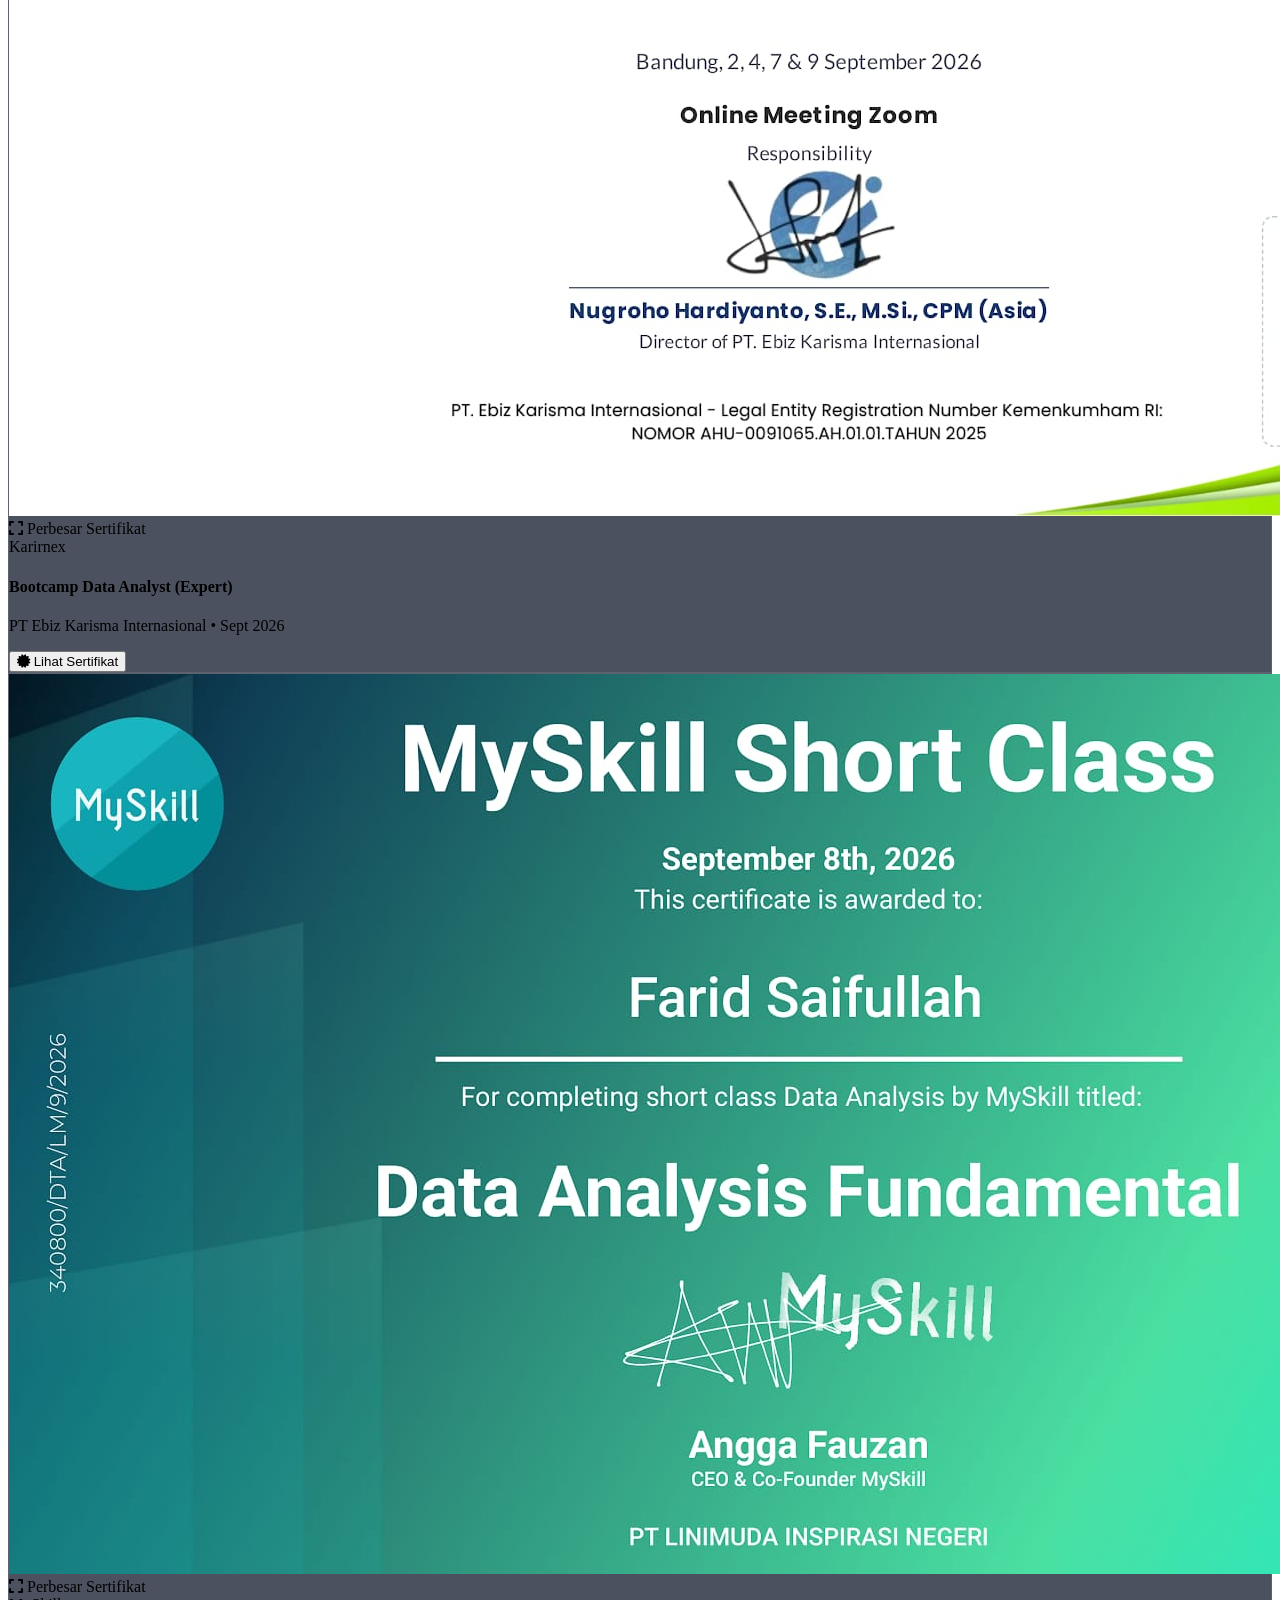
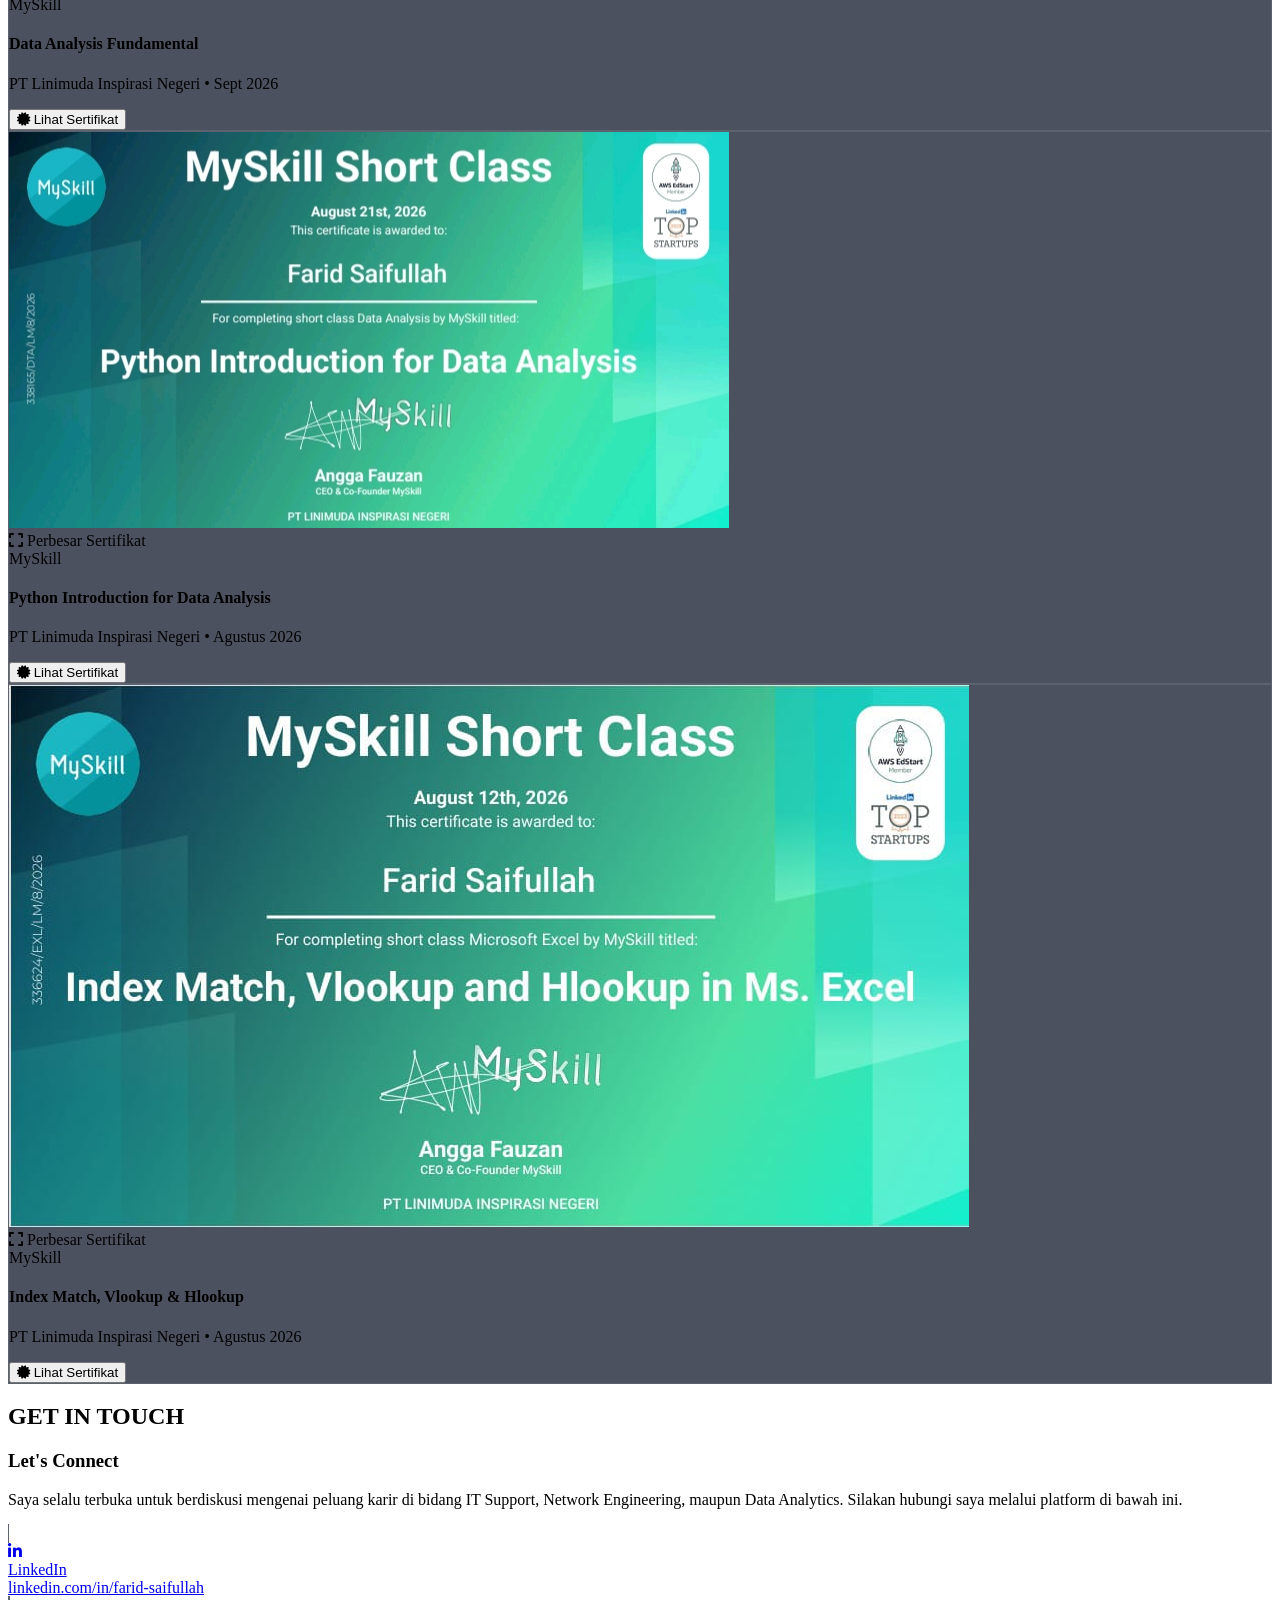
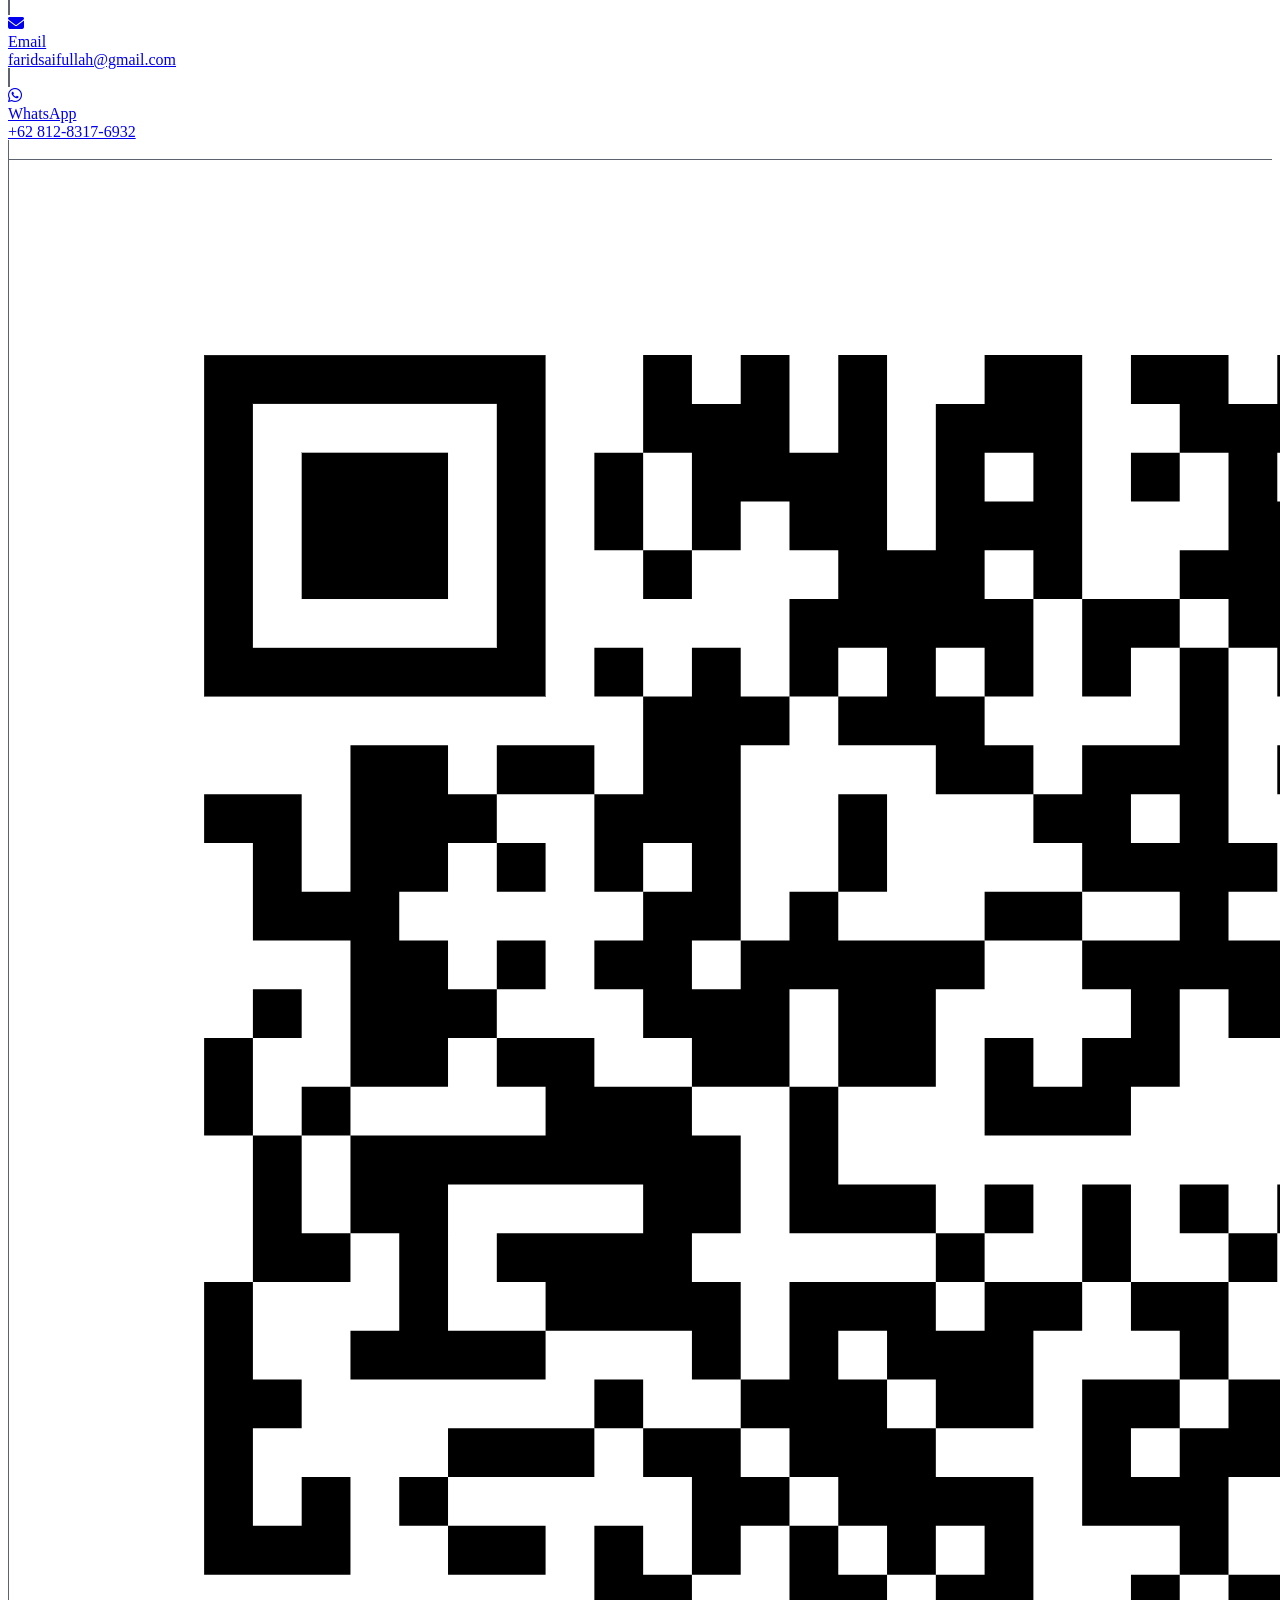
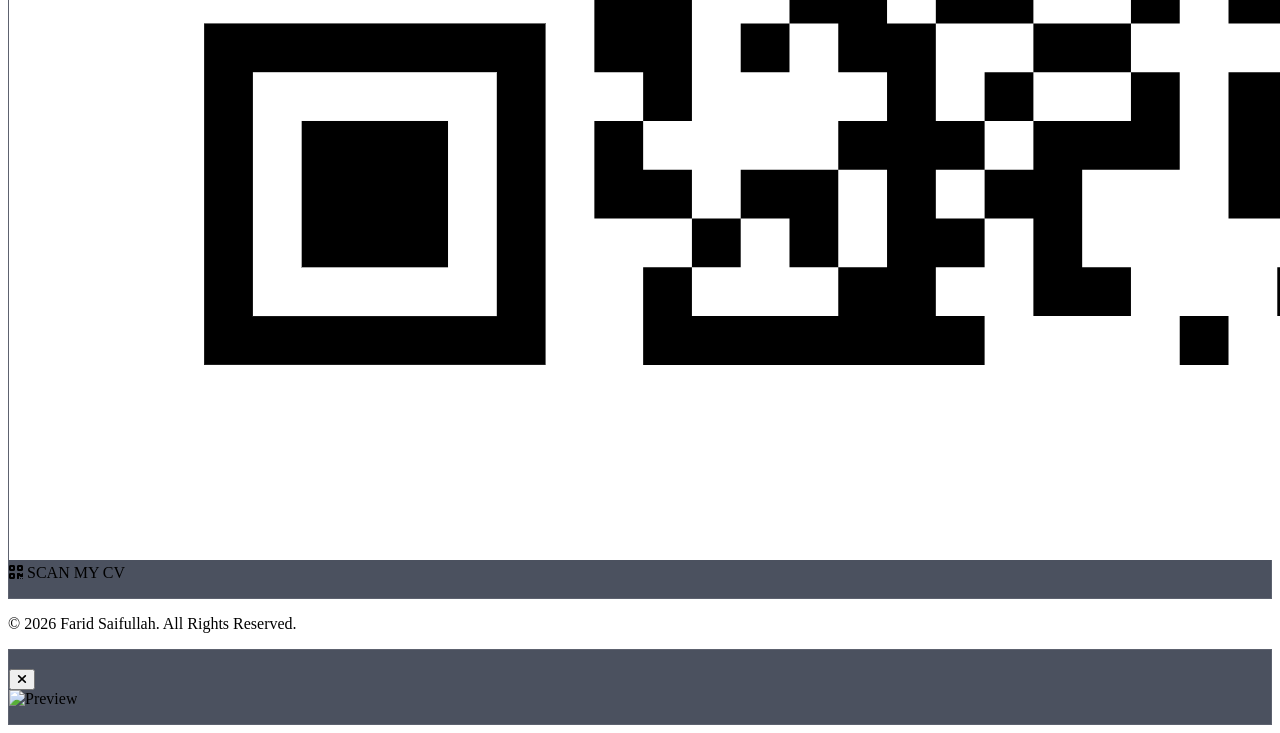
==== commit f334bbc4: "Add files via upload" ====
--- a/index.html
+++ b/index.html
@@ -300,7 +300,7 @@
                 
                 <!-- Project 1: Automotive Sales Dashboard -->
                 <div class="glass-card rounded-2xl border border-slate-800 overflow-hidden flex flex-col glow-hover">
-                    <div class="relative overflow-hidden group cursor-pointer border-b border-slate-800 project-card-img" data-title="Automotive Sales Dashboard" data-img="Foto/Automotive Sales Dashboard.png" data-desc="Dashboard ini berfokus pada analisis penjualan industri otomotif, menyajikan KPI utama seperti Total Sales (Rp 324,67 Miliar), Total Transaksi (1K), Total Quantity (1,08K unit), serta Tingkat Completion Rate (88,70%). Dilengkapi dengan rekomendasi mitigasi risiko pembatalan melalui Data Profiling, Prescriptive Downselling, dan strategi Trade-in & Discount.">
+                    <div class="relative overflow-hidden group cursor-pointer border-b border-slate-800 project-card-img" data-title="Automotive Sales Dashboard" data-img="Foto/Automotive Sales Dashboard.png" data-desc=" Berfokus pada analisis penjualan industri otomotif, menyajikan KPI utama Dashboard seperti Total Sales (Rp 3,09 Triliun), Total Transaksi (10K), Total Quantity (10,433 unit), serta Tingkat Completion Rate (89,66%). Dilengkapi dengan rekomendasi mitigasi risiko pembatalan melalui Data Profiling, Prescriptive Downselling, dan strategi Trade-in & Discount.">
                         <img src="Foto/Automotive Sales Dashboard.png" alt="Automotive Sales Dashboard" class="w-full h-52 object-cover object-top group-hover:scale-105 transition-transform duration-500">
                         <div class="absolute inset-0 bg-slate-950/60 opacity-0 group-hover:opacity-100 transition-opacity flex items-center justify-center gap-2 text-white font-medium text-sm">
                             <i class="fa-solid fa-expand text-sky-400"></i> Perbesar Gambar
@@ -318,7 +318,17 @@
                                 Memvisualisasikan data penjualan otomotif dengan KPI Total Sales Rp324,67B, analisis tren bulanan, produk terlaris (Honda CR-V, Fortuner), serta strategi mitigasi pembatalan kredit.
                             </p>
                         </div>
-                        <button class="project-card-btn mt-5 w-full py-2.5 rounded-xl bg-slate-800 hover:bg-slate-700 text-slate-200 font-semibold text-xs border border-slate-700 transition-all flex items-center justify-center gap-2" data-title="Automotive Sales Dashboard" data-img="Automotive Sales Dashboard.png" data-desc="Dashboard ini berfokus pada analisis penjualan industri otomotif, menyajikan KPI utama seperti Total Sales (Rp 324,67 Miliar), Total Transaksi (1K), Total Quantity (1,08K unit), serta Tingkat Completion Rate (88,70%). Dilengkapi dengan rekomendasi mitigasi risiko pembatalan melalui Data Profiling, Prescriptive Downselling, dan strategi Trade-in & Discount.">
+                        <button class="project-card-btn mt-5 w-full py-2.5 rounded-xl bg-slate-800 hover:bg-slate-700 text-slate-200 font-semibold text-xs border border-slate-700 transition-all flex items-center justify-center gap-2" data-title="Automotive Sales Dashboard" data-img="Foto/Automotive Sales Dashboard.png" data-desc="🎯 Business Objective
+                        Menyelesaikan masalah tingginya angka cancel & refund (11,3%) guna memitigasi potensi kerugian pendapatan senilai ~Rp 324,5 Miliar.
+
+                        💡 Key Insights
+                        - Segmen SUV & Kredit menyumbang >50% revenue, namun paling rentan mengalami pembatalan akibat ketidaklayakan DP/angsuran.
+                        - CRM belum memiliki variabel Customer Income, sehingga risiko gagal kredit baru terdeteksi saat ditolak pihak leasing.
+
+                        🚀 Action Plan & Strategy
+                        - CRM Screening: Tambahkan variabel Customer Income di CRM untuk penyaringan risiko kredit sejak awal (lead generation).
+                        - Prescriptive Downselling: Arahkan pembeli berisiko tinggi di segmen SUV ke unit alternatif yang lebih terjangkau (City Car/Hatchback).
+                        - Trade-In & Discounting: Berikan opsi tukar tambah dan diskon terarah untuk menekan DP dan cicilan bulanan agar kredit disetujui.">
                             <i class="fa-solid fa-circle-info"></i> Detail Analysis & Picture
                         </button>
                     </div>
@@ -326,7 +336,7 @@
 
                 <!-- Project 2: Supermarket Sales Dashboard -->
                 <div class="glass-card rounded-2xl border border-slate-800 overflow-hidden flex flex-col glow-hover">
-                    <div class="relative overflow-hidden group cursor-pointer border-b border-slate-800 project-card-img" data-title="SuperMarket Dashboard Sales" data-img="Foto/Sales Dashbord.png" data-desc="Dashboard Sales ini dibuat menggunakan Power BI untuk memvisualisasikan performa penjualan ritel. Mengintegrasikan indikator utama seperti Revenue ($307,59K), Net Revenue ($322,97K), Profit ($15,38K), tren bulanan, rating kepuasan produk, serta distribusi kategori pembayaran (Ewallet, Cash, Credit Card).">
+                    <div class="relative overflow-hidden group cursor-pointer border-b border-slate-800 project-card-img" data-title="SuperMarket Dashboard Sales" data-img="Foto/Sales Dashbord.png" data-desc="Dashboard Sales ini dibuat menggunakan Power BI untuk memvisualisasikan performa penjualan ritel. Mengintegrasikan indikator utama seperti Revenue (Rp 307,59K), Net Revenue (Rp 322,97K), Profit (Rp 15,38K), tren bulanan, rating kepuasan produk, serta distribusi kategori pembayaran (Ewallet, Cash, Credit Card)">
                         <img src="Foto/Sales Dashbord.png" alt="SuperMarket Dashboard Sales" class="w-full h-52 object-cover object-top group-hover:scale-105 transition-transform duration-500">
                         <div class="absolute inset-0 bg-slate-950/60 opacity-0 group-hover:opacity-100 transition-opacity flex items-center justify-center gap-2 text-white font-medium text-sm">
                             <i class="fa-solid fa-expand text-sky-400"></i> Perbesar Gambar
@@ -344,7 +354,19 @@
                                 Dashboard interaktif untuk pemantauan penjualan supermarket. Menyajikan KPI Revenue, Net Revenue, dan Profit Margin serta membandingkan performa antar lini produk secara real-time.
                             </p>
                         </div>
-                        <button class="project-card-btn mt-5 w-full py-2.5 rounded-xl bg-slate-800 hover:bg-slate-700 text-slate-200 font-semibold text-xs border border-slate-700 transition-all flex items-center justify-center gap-2" data-title="SuperMarket Dashboard Sales" data-img="Foto/Sales Dashbord.png" data-desc="Dashboard Sales ini dibuat menggunakan Power BI untuk memvisualisasikan performa penjualan ritel. Mengintegrasikan indikator utama seperti Revenue ($307,59K), Net Revenue ($322,97K), Profit ($15,38K), tren bulanan, rating kepuasan produk, serta distribusi kategori pembayaran (Ewallet, Cash, Credit Card).">
+                        <button class="project-card-btn mt-5 w-full py-2.5 rounded-xl bg-slate-800 hover:bg-slate-700 text-slate-200 font-semibold text-xs border border-slate-700 transition-all flex items-center justify-center gap-2" data-title="SuperMarket Dashboard Sales" data-img="Foto/Sales Dashbord.png" data-desc="🎯 Business Objective
+                        Mendorong efisiensi profitabilitas dan volume transaksi retail dari total 307,59K Revenue (dengan margin profit konstan 4,8% / 5%), serta mengatasi masalah rendahnya performa penjualan pada kategori Health & Beauty (47K) dan rating terendah pada kategori Home & Lifestyle (6,84).  
+
+                        💡 Key Insights
+                        - Kategori Health & Beauty Memiliki Revenue & Profit Terendah: Kategori Health & Beauty menjadi penyumbang revenue terendah di angka 47K , berbanding jauh dengan Food & Beverages sebagai top performer (53K revenue).  
+                        - Rating Kepuasan Terendah pada Home & Lifestyle: Meski kategori Home & Lifestyle menyumbang revenue cukup baik (51K), kategori ini mengantongi Rating pelanggan terendah (6,84/10). Sebaliknya, Food & Beverages memimpin kepuasan pelanggan dengan rating 7,11.  
+                        - Distribusi Pembayaran Merata: Metode pembayaran terbagi cukup seimbang antara Cash (34,41%), E-Wallet (34,34%), dan Credit Card (31,25%), menunjukkan preferensi transaksi digital sudah sangat tinggi.
+
+                        🚀 Action Plan & Strategy
+                        - Revitalisasi Kategori Health & Beauty: Menerapkan strategi cross-selling di kasir dan pembuatan penawaran bundling khusus untuk kategori Health & Beauty guna menaikkan angka penjualannya dari 47K agar sejajar dengan kategori lain (>50K).  
+                        - Evaluasi Kualitas Kategori Home & Lifestyle: Melakukan audit produk dan penanganan keluhan pelanggan pada kategori Home & Lifestyle untuk menaikkan skor rating dari 6,84 menuju target minimal 7.0.  
+                        - Optimasi Program Membership & Threshold Promo (> 500K):Memberikan pelayanan khusus bagi Member berupa akses early-bird promo dan diskon khusus retail. Menetapkkan batas belanja > 500K untuk mendapatkan bonus aksesoris/produk eksklusif guna mendorong kenaikan basket size dan menstabilkan Profit Trendline.  
+                        - Promosi Pembayaran E-Wallet & Cash: Memanfaatkan tingginya proporsi pembayaran non-tunai (E-Wallet & Credit Card total >65%) dengan mengadakan promo cashback kolaboratif bersama penyedia E-Wallet. ">
                             <i class="fa-solid fa-circle-info"></i> Detail Analysis & Picture
                         </button>
                     </div>
@@ -352,7 +374,7 @@
 
                 <!-- Project 3: Network Hotspot Management -->
                 <div class="glass-card rounded-2xl border border-slate-800 overflow-hidden flex flex-col glow-hover">
-                    <div class="relative overflow-hidden group cursor-pointer border-b border-slate-800 project-card-img" data-title="MikroTik Hotspot Management System" data-img="Foto/Network.png" data-desc="Sistem pengontrol jaringan dan manajemen user hotspot berbasis MikroTik RouterOS / Mikmon. Digunakan untuk alokasi bandwidth pengguna, pembuat voucher otomatis (Generate Users), pemantauan uptime jaringan, alokasi IP Bindings, dan pengawasan lalu lintas data secara real-time.">
+                    <div class="relative overflow-hidden group cursor-pointer border-b border-slate-800 project-card-img" data-title="MikroTik Hotspot Management System" data-img="Foto/Network.png" data-desc="Sistem pengontrol jaringan dan manajemen user hotspot berbasis MikroTik RouterOS dan Mikmon. Digunakan untuk alokasi bandwidth pengguna, pembuat voucher otomatis (Generate Users), pemantauan uptime jaringan, alokasi IP Bindings, dan pengawasan lalu lintas data secara real-time.">
                         <img src="Foto/Network.png" alt="MikroTik Hotspot Management" class="w-full h-52 object-cover object-top group-hover:scale-105 transition-transform duration-500">
                         <div class="absolute inset-0 bg-slate-950/60 opacity-0 group-hover:opacity-100 transition-opacity flex items-center justify-center gap-2 text-white font-medium text-sm">
                             <i class="fa-solid fa-expand text-sky-400"></i> Perbesar Gambar
@@ -370,7 +392,7 @@
                                 Konfigurasi dan manajemen jaringan Hotspot berbasis RouterOS. Mengatur hak akses user, alokasi profil bandwidth, generate voucher kuota, dan monitoring traffic jaringan.
                             </p>
                         </div>
-                        <button class="project-card-btn mt-5 w-full py-2.5 rounded-xl bg-slate-800 hover:bg-slate-700 text-slate-200 font-semibold text-xs border border-slate-700 transition-all flex items-center justify-center gap-2" data-title="MikroTik Hotspot Management System" data-img="Network.png" data-desc="Sistem pengontrol jaringan dan manajemen user hotspot berbasis MikroTik RouterOS / Mikmon. Digunakan untuk alokasi bandwidth pengguna, pembuat voucher otomatis (Generate Users), pemantauan uptime jaringan, alokasi IP Bindings, dan pengawasan lalu lintas data secara real-time.">
+                        <button class="project-card-btn mt-5 w-full py-2.5 rounded-xl bg-slate-800 hover:bg-slate-700 text-slate-200 font-semibold text-xs border border-slate-700 transition-all flex items-center justify-center gap-2" data-title="MikroTik Hotspot Management System" data-img="Foto/Network.png" data-desc="Sistem pengontrol jaringan dan manajemen user hotspot berbasis MikroTik RouterOS / Mikmon. Digunakan untuk alokasi bandwidth pengguna, pembuat voucher otomatis (Generate Users), pemantauan uptime jaringan, alokasi IP Bindings, dan pengawasan lalu lintas data secara real-time.">
                             <i class="fa-solid fa-circle-info"></i> Detail Configuration & Picture
                         </button>
                     </div>
@@ -390,8 +412,74 @@
             </div>
 
             <div class="grid md:grid-cols-2 lg:grid-cols-3 gap-8">
-                
-                <!-- Cert 1: Karirnex Data Analyst -->
+                    <!-- 1 Kartu Sertifikat BNSP -->
+                <div class="glass-card rounded-2xl border border-slate-800 overflow-hidden flex flex-col glow-hover w-full max-w-sm">
+                    <div class="relative overflow-hidden group cursor-pointer border-b border-slate-800 project-card-img" 
+                        data-title="Okupasi Junior Technical Support - BNSP" 
+                        data-img="Foto/BNSP.png" 
+                        data-desc="Sertifikat Kompetensi Okupasi Junior Technical Support dari Badan Nasional Sertifikasi Profesi (BNSP).">
+                        <img src="Foto/BNSP.png" alt="Sertifikat BNSP" class="w-full h-48 object-cover group-hover:scale-105 transition-transform duration-500">
+                        <div class="absolute inset-0 bg-slate-950/60 opacity-0 group-hover:opacity-100 transition-opacity flex items-center justify-center gap-2 text-white font-medium text-sm">
+                            <i class="fa-solid fa-expand text-sky-400"></i> Perbesar Sertifikat
+                        </div>
+                    </div>
+                    <div class="p-6 flex-1 flex flex-col justify-between">
+                        <div>
+                            <span class="text-xs font-semibold px-2.5 py-1 rounded-md bg-emerald-500/10 text-emerald-400 border border-emerald-500/20">BNSP</span>
+                            <h4 class="text-base font-bold text-white mt-2 mb-1">Okupasi Junior Technical Support</h4>
+                            <p class="text-slate-400 text-xs">Badan Nasional Sertifikasi Profesi • Agustus 2024</p>
+                        </div>
+                        <button class="project-card-btn mt-4 w-full py-2 rounded-xl bg-slate-800 hover:bg-slate-700 text-slate-200 font-semibold text-xs border border-slate-700 transition-all flex items-center justify-center gap-2" 
+                                data-title="Okupasi Junior Technical Support - BNSP" 
+                                data-img="Foto/BNSP.png" 
+                                data-desc="Sertifikat Kompetensi Okupasi Junior Technical Support dari Badan Nasional Sertifikasi Profesi (BNSP).">
+                            <i class="fa-solid fa-certificate"></i> Lihat Sertifikat
+                        </button>
+                    </div>
+                </div>
+                            
+
+                <!-- Cert 2: Graha Karya IT Support -->
+                <div class="glass-card rounded-2xl border border-slate-800 overflow-hidden flex flex-col glow-hover">
+                    <div class="relative overflow-hidden group cursor-pointer border-b border-slate-800 project-card-img" data-title="Bootcamp IT Support - Graha Karya" data-img="Foto/IT.png" data-desc="Sertifikat Completion Bootcamp IT Support oleh PT Graha Karya Informasi yang diselesaikan pada Agustus 2026. Trainer: Tari Maulana. ID Validasi: b4k49we.">
+                        <img src="Foto/IT.png" alt="IT Support Certificate" class="w-full h-48 object-cover group-hover:scale-105 transition-transform duration-500">
+                        <div class="absolute inset-0 bg-slate-950/60 opacity-0 group-hover:opacity-100 transition-opacity flex items-center justify-center gap-2 text-white font-medium text-sm">
+                            <i class="fa-solid fa-expand text-sky-400"></i> Perbesar Sertifikat
+                        </div>
+                    </div>
+                    <div class="p-6 flex-1 flex flex-col justify-between">
+                        <div>
+                            <span class="text-xs font-semibold px-2.5 py-1 rounded-md bg-sky-500/10 text-sky-400 border border-sky-500/20">Graha Karya</span>
+                            <h4 class="text-base font-bold text-white mt-2 mb-1">Bootcamp IT Support</h4>
+                            <p class="text-slate-400 text-xs">PT Graha Karya Informasi • Agustus 2026</p>
+                        </div>
+                        <button class="project-card-btn mt-4 w-full py-2 rounded-xl bg-slate-800 hover:bg-slate-700 text-slate-200 font-semibold text-xs border border-slate-700 transition-all flex items-center justify-center gap-2" data-title="Bootcamp IT Support - Graha Karya" data-img="Foto/IT.png" data-desc="Sertifikat Completion Bootcamp IT Support oleh PT Graha Karya Informasi yang diselesaikan pada Agustus 2026. Trainer: Tari Maulana. ID Validasi: b4k49we.">
+                            <i class="fa-solid fa-certificate"></i> Lihat Sertifikat
+                        </button>
+                    </div>
+                </div>
+
+                <!-- Cert 3: Graha Karya IT Network -->
+                <div class="glass-card rounded-2xl border border-slate-800 overflow-hidden flex flex-col glow-hover">
+                    <div class="relative overflow-hidden group cursor-pointer border-b border-slate-800 project-card-img" data-title="Bootcamp IT Network - Graha Karya" data-img="Foto/ITNetwork.png" data-desc="Sertifikat Completion Bootcamp IT Network oleh PT Graha Karya Informasi yang diselesaikan pada Agustus 2026. Trainer: Arnastya Iswara Sanantagraha. ID Validasi: 9kbuh6l.">
+                        <img src="Foto/ITNetwork.png" alt="IT Network Certificate" class="w-full h-48 object-cover group-hover:scale-105 transition-transform duration-500">
+                        <div class="absolute inset-0 bg-slate-950/60 opacity-0 group-hover:opacity-100 transition-opacity flex items-center justify-center gap-2 text-white font-medium text-sm">
+                            <i class="fa-solid fa-expand text-sky-400"></i> Perbesar Sertifikat
+                        </div>
+                    </div>
+                    <div class="p-6 flex-1 flex flex-col justify-between">
+                        <div>
+                            <span class="text-xs font-semibold px-2.5 py-1 rounded-md bg-blue-500/10 text-blue-400 border border-blue-500/20">Graha Karya</span>
+                            <h4 class="text-base font-bold text-white mt-2 mb-1">Bootcamp IT Network</h4>
+                            <p class="text-slate-400 text-xs">PT Graha Karya Informasi • Agustus 2026</p>
+                        </div>
+                        <button class="project-card-btn mt-4 w-full py-2 rounded-xl bg-slate-800 hover:bg-slate-700 text-slate-200 font-semibold text-xs border border-slate-700 transition-all flex items-center justify-center gap-2" data-title="Bootcamp IT Network - Graha Karya" data-img="Foto/ITNetwork.png" data-desc="Sertifikat Completion Bootcamp IT Network oleh PT Graha Karya Informasi yang diselesaikan pada Agustus 2026. Trainer: Arnastya Iswara Sanantagraha. ID Validasi: 9kbuh6l.">
+                            <i class="fa-solid fa-certificate"></i> Lihat Sertifikat
+                        </button>
+                    </div>
+                </div>
+
+                <!-- Cert 4: Karirnex Data Analyst -->
                 <div class="glass-card rounded-2xl border border-slate-800 overflow-hidden flex flex-col glow-hover">
                     <div class="relative overflow-hidden group cursor-pointer border-b border-slate-800 project-card-img" data-title="Bootcamp Data Analyst - Karirnex" data-img="Foto/karirnex.png" data-desc="Sertifikat Appreciation Bootcamp Data Analyst yang diselenggarakan oleh Karirnex by PT Ebiz Karisma Internasional (September 2026) dengan predikat level EXpert. Valid hingga 09 September 2027.">
                         <img src="Foto/karirnex.png" alt="Karirnex Certificate" class="w-full h-48 object-cover group-hover:scale-105 transition-transform duration-500">
@@ -410,48 +498,7 @@
                         </button>
                     </div>
                 </div>
-
-                <!-- Cert 2: Graha Karya IT Support -->
-                <div class="glass-card rounded-2xl border border-slate-800 overflow-hidden flex flex-col glow-hover">
-                    <div class="relative overflow-hidden group cursor-pointer border-b border-slate-800 project-card-img" data-title="Bootcamp IT Support - Graha Karya" data-img="Foto/IT.png" data-desc="Sertifikat Completion Bootcamp IT Support oleh PT Graha Karya Informasi yang diselesaikan pada Agustus 2026. Trainer: Tari Maulana. ID Validasi: b4k49we.">
-                        <img src="Foto/IT.png" alt="IT Support Certificate" class="w-full h-48 object-cover group-hover:scale-105 transition-transform duration-500">
-                        <div class="absolute inset-0 bg-slate-950/60 opacity-0 group-hover:opacity-100 transition-opacity flex items-center justify-center gap-2 text-white font-medium text-sm">
-                            <i class="fa-solid fa-expand text-sky-400"></i> Perbesar Sertifikat
-                        </div>
-                    </div>
-                    <div class="p-6 flex-1 flex flex-col justify-between">
-                        <div>
-                            <span class="text-xs font-semibold px-2.5 py-1 rounded-md bg-sky-500/10 text-sky-400 border border-sky-500/20">Graha Karya</span>
-                            <h4 class="text-base font-bold text-white mt-2 mb-1">Bootcamp IT Support</h4>
-                            <p class="text-slate-400 text-xs">PT Graha Karya Informasi • Agustus 2026</p>
-                        </div>
-                        <button class="project-card-btn mt-4 w-full py-2 rounded-xl bg-slate-800 hover:bg-slate-700 text-slate-200 font-semibold text-xs border border-slate-700 transition-all flex items-center justify-center gap-2" data-title="Bootcamp IT Support - Graha Karya" data-img="Foto/IT.png" data-desc="Sertifikat Completion Bootcamp IT Support oleh PT Graha Karya Informasi yang diselesaikan pada Agustus 2026. Trainer: Tari Maulana. ID Validasi: b4k49we.">
-                            <i class="fa-solid fa-certificate"></i> Lihat Sertifikat
-                        </button>
-                    </div>
-                </div>
-
-                <!-- Cert 3: Graha Karya IT Network -->
-                <div class="glass-card rounded-2xl border border-slate-800 overflow-hidden flex flex-col glow-hover">
-                    <div class="relative overflow-hidden group cursor-pointer border-b border-slate-800 project-card-img" data-title="Bootcamp IT Network - Graha Karya" data-img="Foto/ITNetwork.png" data-desc="Sertifikat Completion Bootcamp IT Network oleh PT Graha Karya Informasi yang diselesaikan pada Agustus 2026. Trainer: Arnastya Iswara Sanantagraha. ID Validasi: 9kbuh6l.">
-                        <img src="Foto/ITNetwork.png" alt="IT Network Certificate" class="w-full h-48 object-cover group-hover:scale-105 transition-transform duration-500">
-                        <div class="absolute inset-0 bg-slate-950/60 opacity-0 group-hover:opacity-100 transition-opacity flex items-center justify-center gap-2 text-white font-medium text-sm">
-                            <i class="fa-solid fa-expand text-sky-400"></i> Perbesar Sertifikat
-                        </div>
-                    </div>
-                    <div class="p-6 flex-1 flex flex-col justify-between">
-                        <div>
-                            <span class="text-xs font-semibold px-2.5 py-1 rounded-md bg-blue-500/10 text-blue-400 border border-blue-500/20">Graha Karya</span>
-                            <h4 class="text-base font-bold text-white mt-2 mb-1">Bootcamp IT Network</h4>
-                            <p class="text-slate-400 text-xs">PT Graha Karya Informasi • Agustus 2026</p>
-                        </div>
-                        <button class="project-card-btn mt-4 w-full py-2 rounded-xl bg-slate-800 hover:bg-slate-700 text-slate-200 font-semibold text-xs border border-slate-700 transition-all flex items-center justify-center gap-2" data-title="Bootcamp IT Network - Graha Karya" data-img="Foto/ITNetwork.png" data-desc="Sertifikat Completion Bootcamp IT Network oleh PT Graha Karya Informasi yang diselesaikan pada Agustus 2026. Trainer: Arnastya Iswara Sanantagraha. ID Validasi: 9kbuh6l.">
-                            <i class="fa-solid fa-certificate"></i> Lihat Sertifikat
-                        </button>
-                    </div>
-                </div>
-
-                <!-- Cert 4: MySkill Data Analysis Fundamental -->
+                <!-- Cert 5: MySkill Data Analysis Fundamental -->
                 <div class="glass-card rounded-2xl border border-slate-800 overflow-hidden flex flex-col glow-hover">
                     <div class="relative overflow-hidden group cursor-pointer border-b border-slate-800 project-card-img" data-title="Data Analysis Fundamental - MySkill" data-img="Foto/Fundamental.png" data-desc="Sertifikat Short Class Data Analysis Fundamental oleh MySkill (September 2026). CEO & Co-Founder: Angga Fauzan.">
                         <img src="Foto/Fundamental.png" alt="Data Analysis Fundamental" class="w-full h-48 object-cover group-hover:scale-105 transition-transform duration-500">
@@ -471,7 +518,7 @@
                     </div>
                 </div>
 
-                <!-- Cert 5: MySkill Python Introduction -->
+                <!-- Cert 7: MySkill Python Introduction -->
                 <div class="glass-card rounded-2xl border border-slate-800 overflow-hidden flex flex-col glow-hover">
                     <div class="relative overflow-hidden group cursor-pointer border-b border-slate-800 project-card-img" data-title="Python Introduction for Data Analysis - MySkill" data-img="Foto/Python.png" data-desc="Sertifikat Short Class Python Introduction for Data Analysis oleh MySkill (Agustus 2026). CEO & Co-Founder: Angga Fauzan.">
                         <img src="Foto/Python.png" alt="Python Introduction" class="w-full h-48 object-cover group-hover:scale-105 transition-transform duration-500">
@@ -491,7 +538,10 @@
                     </div>
                 </div>
 
-                <!-- Cert 6: MySkill Excel Lookup -->
+                
+               <!-- Pembungkus untuk memosisikan kartu di tengah baris -->
+            <div class="col-span-full flex justify-center">
+                 <!-- Cert 6: MySkill Excel Lookup -->
                 <div class="glass-card rounded-2xl border border-slate-800 overflow-hidden flex flex-col glow-hover">
                     <div class="relative overflow-hidden group cursor-pointer border-b border-slate-800 project-card-img" data-title="Index Match, Vlookup and Hlookup in Ms. Excel - MySkill" data-img="Foto/Lookup.png" data-desc="Sertifikat Short Class Microsoft Excel mengenai Index Match, Vlookup dan Hlookup oleh MySkill (Agustus 2026). CEO & Co-Founder: Angga Fauzan.">
                         <img src="Foto/Lookup.png" alt="Excel Lookup Certificate" class="w-full h-48 object-cover group-hover:scale-105 transition-transform duration-500">
@@ -510,84 +560,78 @@
                         </button>
                     </div>
                 </div>
-
-               <!-- Pembungkus untuk memosisikan kartu di tengah baris -->
-<div class="col-span-full flex justify-center">
-    
-    <!-- Kartu Sertifikat BNSP -->
-    <div class="glass-card rounded-2xl border border-slate-800 overflow-hidden flex flex-col glow-hover w-full max-w-sm">
-        <div class="relative overflow-hidden group cursor-pointer border-b border-slate-800 project-card-img" 
-             data-title="Okupasi Junior Technical Support - BNSP" 
-             data-img="Foto/BNSP.png" 
-             data-desc="Sertifikat Kompetensi Okupasi Junior Technical Support dari Badan Nasional Sertifikasi Profesi (BNSP).">
-            <img src="Foto/BNSP.png" alt="Sertifikat BNSP" class="w-full h-48 object-cover group-hover:scale-105 transition-transform duration-500">
-            <div class="absolute inset-0 bg-slate-950/60 opacity-0 group-hover:opacity-100 transition-opacity flex items-center justify-center gap-2 text-white font-medium text-sm">
-                <i class="fa-solid fa-expand text-sky-400"></i> Perbesar Sertifikat
-            </div>
-        </div>
-        <div class="p-6 flex-1 flex flex-col justify-between">
-            <div>
-                <span class="text-xs font-semibold px-2.5 py-1 rounded-md bg-emerald-500/10 text-emerald-400 border border-emerald-500/20">BNSP</span>
-                <h4 class="text-base font-bold text-white mt-2 mb-1">Okupasi Junior Technical Support</h4>
-                <p class="text-slate-400 text-xs">Badan Nasional Sertifikasi Profesi • Agustus 2024</p>
-            </div>
-            <button class="project-card-btn mt-4 w-full py-2 rounded-xl bg-slate-800 hover:bg-slate-700 text-slate-200 font-semibold text-xs border border-slate-700 transition-all flex items-center justify-center gap-2" 
-                    data-title="Okupasi Junior Technical Support - BNSP" 
-                    data-img="Foto/BNSP.png" 
-                    data-desc="Sertifikat Kompetensi Okupasi Junior Technical Support dari Badan Nasional Sertifikasi Profesi (BNSP).">
-                <i class="fa-solid fa-certificate"></i> Lihat Sertifikat
-            </button>
-        </div>
-    </div>
-
-</div>
+        </div>
 
             </div>
         </div>
     </section>
 
+    <!-- Let's Connect Section -->
     <!-- Let's Connect Section -->
     <section id="contact" class="py-20 border-t border-slate-800/60 bg-slate-900/40">
-        <div class="max-w-4xl mx-auto px-4 sm:px-6 lg:px-8 text-center">
-            <h2 class="text-xs font-bold text-sky-400 uppercase tracking-widest mb-2">Kontak</h2>
-            <h3 class="text-3xl sm:text-4xl font-extrabold text-white mb-4">Let's Connect</h3>
-            <p class="text-slate-300 text-sm sm:text-base leading-relaxed max-w-2xl mx-auto mb-10">
-                Saya selalu terbuka untuk berdiskusi mengenai peluang karir di bidang IT Support, Network Engineering, maupun Data Analytics.
-            </p>
-
-            <div class="grid sm:grid-cols-3 gap-6 max-w-3xl mx-auto">
-                <!-- LinkedIn Card -->
-                <a href="https://www.linkedin.com/in/farid-saifullah" target="_blank" class="flex items-center gap-4 p-5 rounded-2xl glass-card border border-slate-800 hover:border-sky-500/50 transition-all group glow-hover text-left">
-                    <div class="w-12 h-12 rounded-xl bg-sky-500/10 text-sky-400 flex items-center justify-center text-2xl shrink-0 border border-sky-500/20 group-hover:scale-110 transition-transform">
-                        <i class="fa-brands fa-linkedin-in"></i>
-                    </div>
-                    <div class="overflow-hidden">
-                        <div class="text-xs text-slate-400 font-medium mb-0.5">LinkedIn</div>
-                        <div class="text-xs font-bold text-white group-hover:text-sky-400 transition-colors truncate">Farid Saifullah</div>
-                    </div>
-                </a>
-
-                <!-- Email Card -->
-                <a href="mailto:faridsaifullah@gmail.com" class="flex items-center gap-4 p-5 rounded-2xl glass-card border border-slate-800 hover:border-sky-500/50 transition-all group glow-hover text-left">
-                    <div class="w-12 h-12 rounded-xl bg-sky-500/10 text-sky-400 flex items-center justify-center text-2xl shrink-0 border border-sky-500/20 group-hover:scale-110 transition-transform">
-                        <i class="fa-solid fa-envelope"></i>
-                    </div>
-                    <div class="overflow-hidden">
-                        <div class="text-xs text-slate-400 font-medium mb-0.5">Email</div>
-                        <div class="text-xs font-bold text-white group-hover:text-sky-400 transition-colors truncate">faridsaifullah@gmail.com</div>
-                    </div>
-                </a>
-
-                <!-- WhatsApp Card -->
-                <a href="https://wa.me/6281283176932" target="_blank" class="flex items-center gap-4 p-5 rounded-2xl glass-card border border-slate-800 hover:border-emerald-500/50 transition-all group glow-hover text-left">
-                    <div class="w-12 h-12 rounded-xl bg-emerald-500/10 text-emerald-400 flex items-center justify-center text-2xl shrink-0 border border-emerald-500/20 group-hover:scale-110 transition-transform">
-                        <i class="fa-brands fa-whatsapp"></i>
-                    </div>
-                    <div class="overflow-hidden">
-                        <div class="text-xs text-slate-400 font-medium mb-0.5">WhatsApp</div>
-                        <div class="text-xs font-bold text-white group-hover:text-emerald-400 transition-colors truncate">+62 812-8317-6932</div>
-                    </div>
-                </a>
+        <div class="max-w-6xl mx-auto px-4 sm:px-6 lg:px-8">
+            <div class="text-center max-w-3xl mx-auto mb-16">
+                <h2 class="text-xs font-bold text-sky-400 uppercase tracking-widest mb-2">GET IN TOUCH</h2>
+                <h3 class="text-3xl sm:text-4xl font-extrabold text-white mb-4">Let's Connect</h3>
+                <p class="text-slate-300 text-sm sm:text-base leading-relaxed">
+                    Saya selalu terbuka untuk berdiskusi mengenai peluang karir di bidang IT Support, Network Engineering, maupun Data Analytics. Silakan hubungi saya melalui platform di bawah ini.
+                </p>
+            </div>
+
+            <!-- Grid Layout: Kiri (Kontak) & Kanan (QR Code) -->
+            <div class="grid md:grid-cols-12 gap-8 items-center max-w-5xl mx-auto">
+                
+                <!-- Kontak Tautan (Sebelah Kiri) -->
+                <div class="md:col-span-7 space-y-4">
+                    <!-- LinkedIn Card -->
+                    <a href="https://www.linkedin.com/in/farid-saifullah" target="_blank" class="flex items-center gap-4 p-5 rounded-2xl glass-card border border-slate-800 hover:border-sky-500/50 transition-all group glow-hover text-left">
+                        <div class="w-12 h-12 rounded-xl bg-sky-500/10 text-sky-400 flex items-center justify-center text-2xl shrink-0 border border-sky-500/20 group-hover:scale-110 transition-transform">
+                            <i class="fa-brands fa-linkedin-in"></i>
+                        </div>
+                        <div class="overflow-hidden">
+                            <div class="text-xs text-slate-400 font-medium mb-0.5">LinkedIn</div>
+                            <div class="text-sm font-bold text-white group-hover:text-sky-400 transition-colors truncate">linkedin.com/in/farid-saifullah</div>
+                        </div>
+                    </a>
+
+                    <!-- Email Card -->
+                    <a href="mailto:faridsaifullah@gmail.com" class="flex items-center gap-4 p-5 rounded-2xl glass-card border border-slate-800 hover:border-sky-500/50 transition-all group glow-hover text-left">
+                        <div class="w-12 h-12 rounded-xl bg-sky-500/10 text-sky-400 flex items-center justify-center text-2xl shrink-0 border border-sky-500/20 group-hover:scale-110 transition-transform">
+                            <i class="fa-solid fa-envelope"></i>
+                        </div>
+                        <div class="overflow-hidden">
+                            <div class="text-xs text-slate-400 font-medium mb-0.5">Email</div>
+                            <div class="text-sm font-bold text-white group-hover:text-sky-400 transition-colors truncate">faridsaifullah@gmail.com</div>
+                        </div>
+                    </a>
+
+                    <!-- WhatsApp Card -->
+                    <a href="https://wa.me/6281283176932" target="_blank" class="flex items-center gap-4 p-5 rounded-2xl glass-card border border-slate-800 hover:border-emerald-500/50 transition-all group glow-hover text-left">
+                        <div class="w-12 h-12 rounded-xl bg-emerald-500/10 text-emerald-400 flex items-center justify-center text-2xl shrink-0 border border-emerald-500/20 group-hover:scale-110 transition-transform">
+                            <i class="fa-brands fa-whatsapp"></i>
+                        </div>
+                        <div class="overflow-hidden">
+                            <div class="text-xs text-slate-400 font-medium mb-0.5">WhatsApp</div>
+                            <div class="text-sm font-bold text-white group-hover:text-emerald-400 transition-colors truncate">+62 812-8317-6932</div>
+                        </div>
+                    </a>
+                </div>
+
+                <!-- Kartu QR Code CV (Sebelah Kanan) -->
+                <div class="md:col-span-5 flex justify-center">
+                    <div class="glass-card p-6 rounded-3xl border border-slate-800 w-full max-w-xs flex flex-col items-center glow-hover text-center">
+                        <div class="p-3 bg-white rounded-2xl shadow-lg mb-4">
+                            <img src="Foto/CV_Farid Saifullah.png" alt="Scan QR Code CV" class="w-44 h-44 object-contain">
+                        </div>
+                        <span class="text-xs font-bold text-sky-400 tracking-wider uppercase flex items-center gap-1.5 mb-1">
+                            <i class="fa-solid fa-qrcode"></i> SCAN MY CV
+                        </span>
+                        <!-- <p class="text-slate-400 text-xs leading-relaxed">
+                            Pindai QR code di atas untuk mengakses berkas digital CV Farid Saifullah secara langsung. -->
+                        </p>
+                    </div>
+                </div>
+
             </div>
         </div>
     </section>
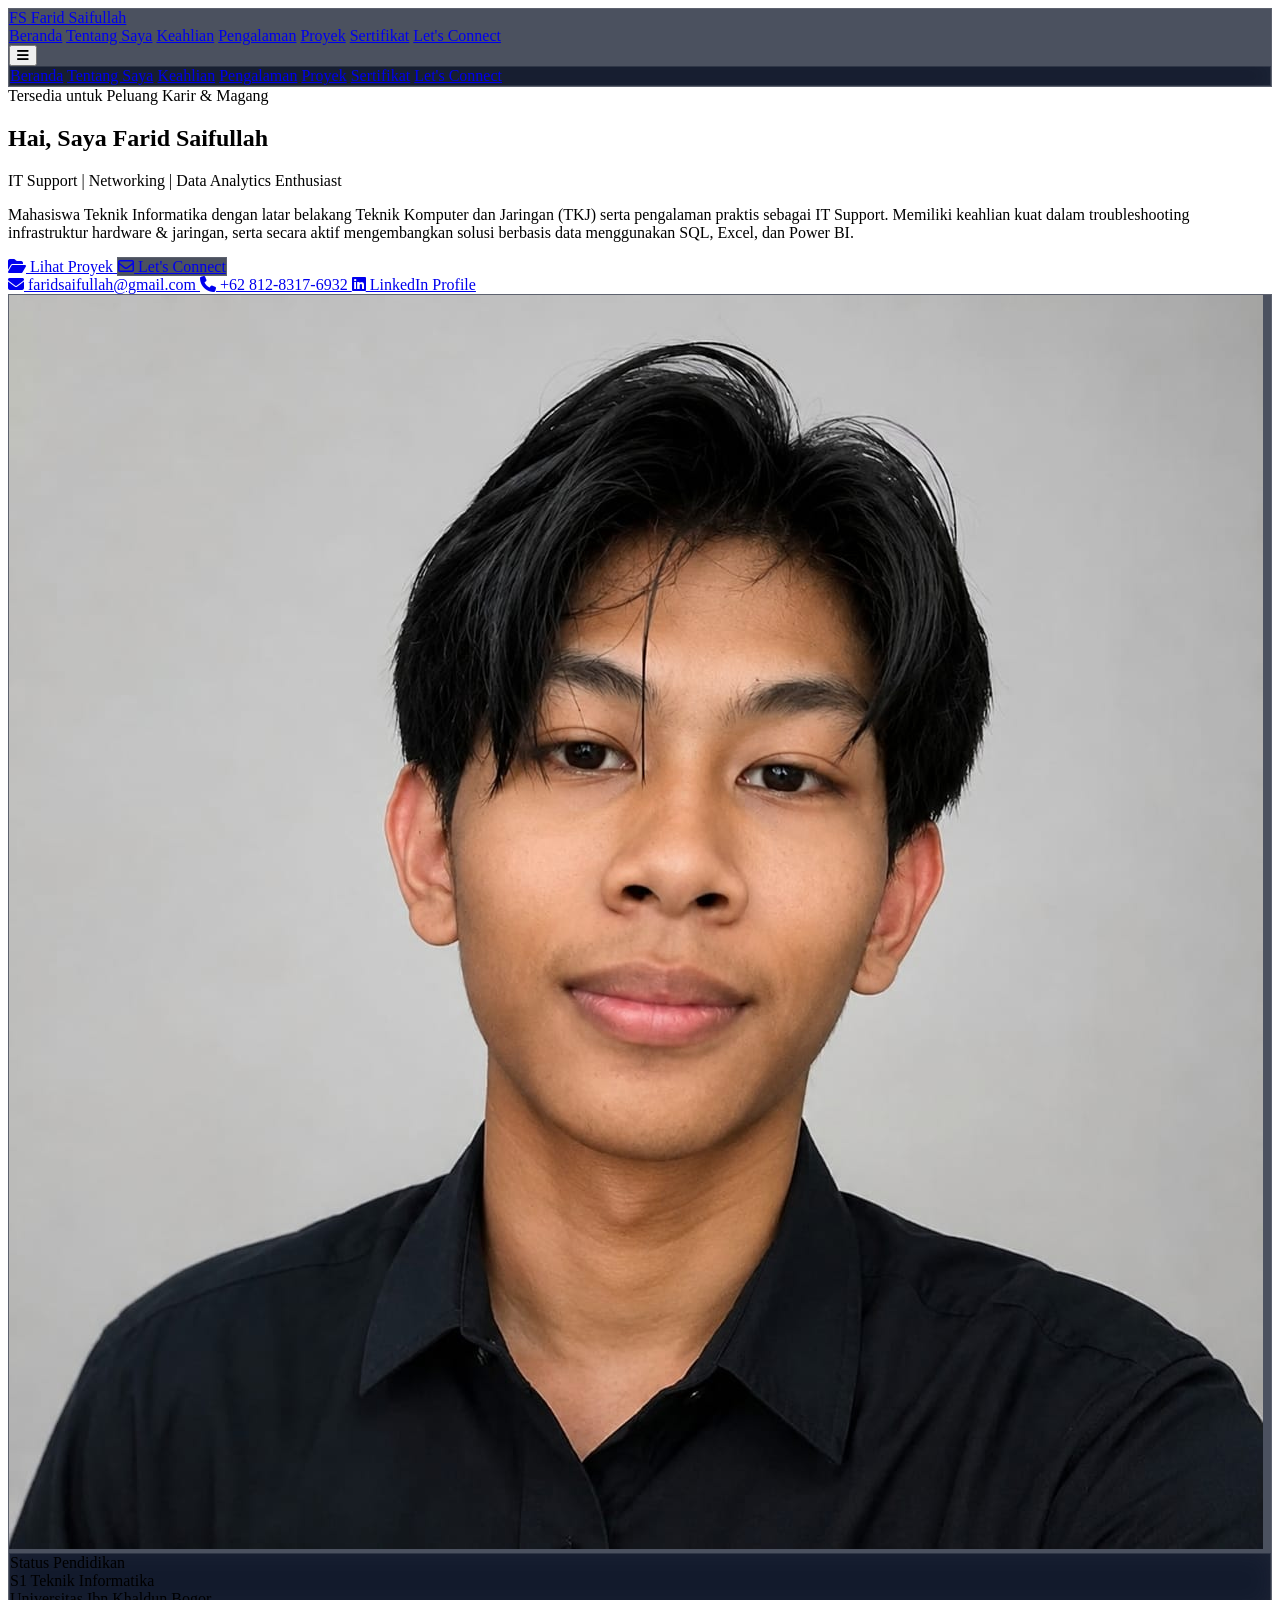
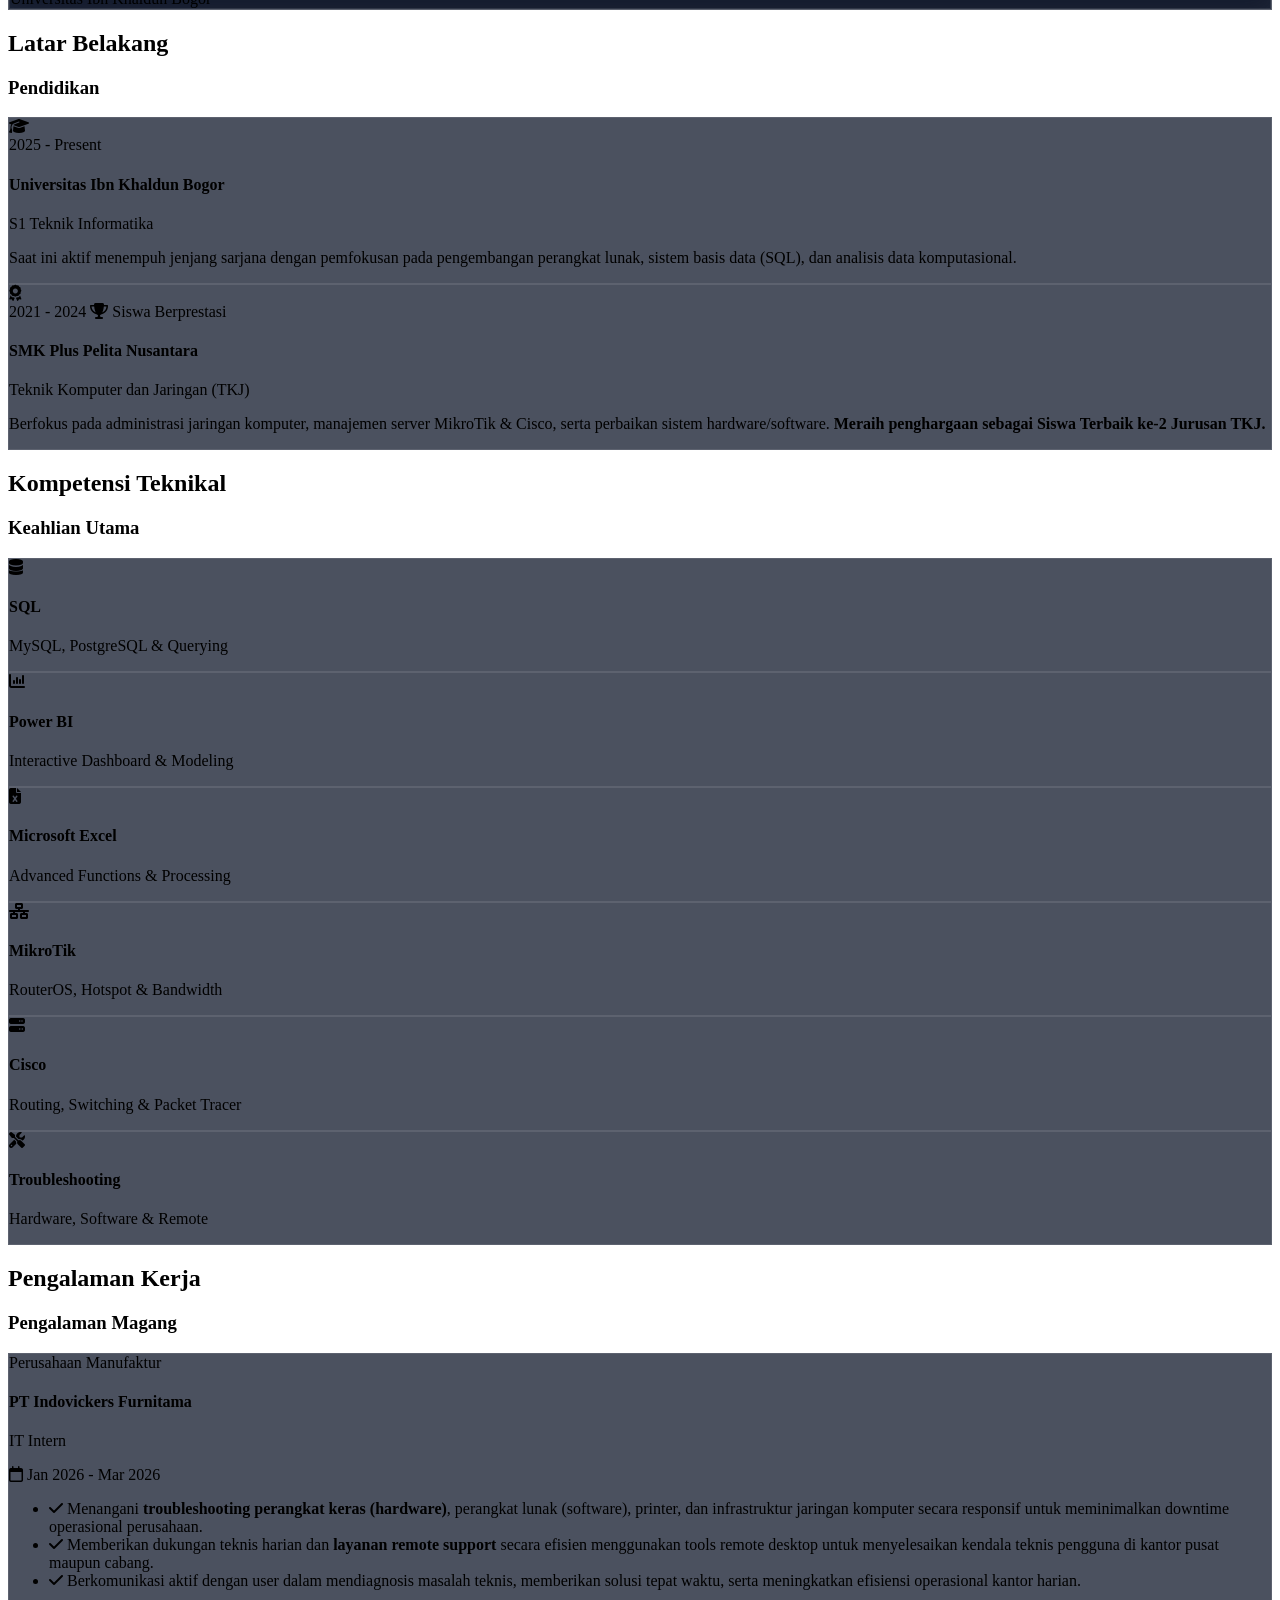
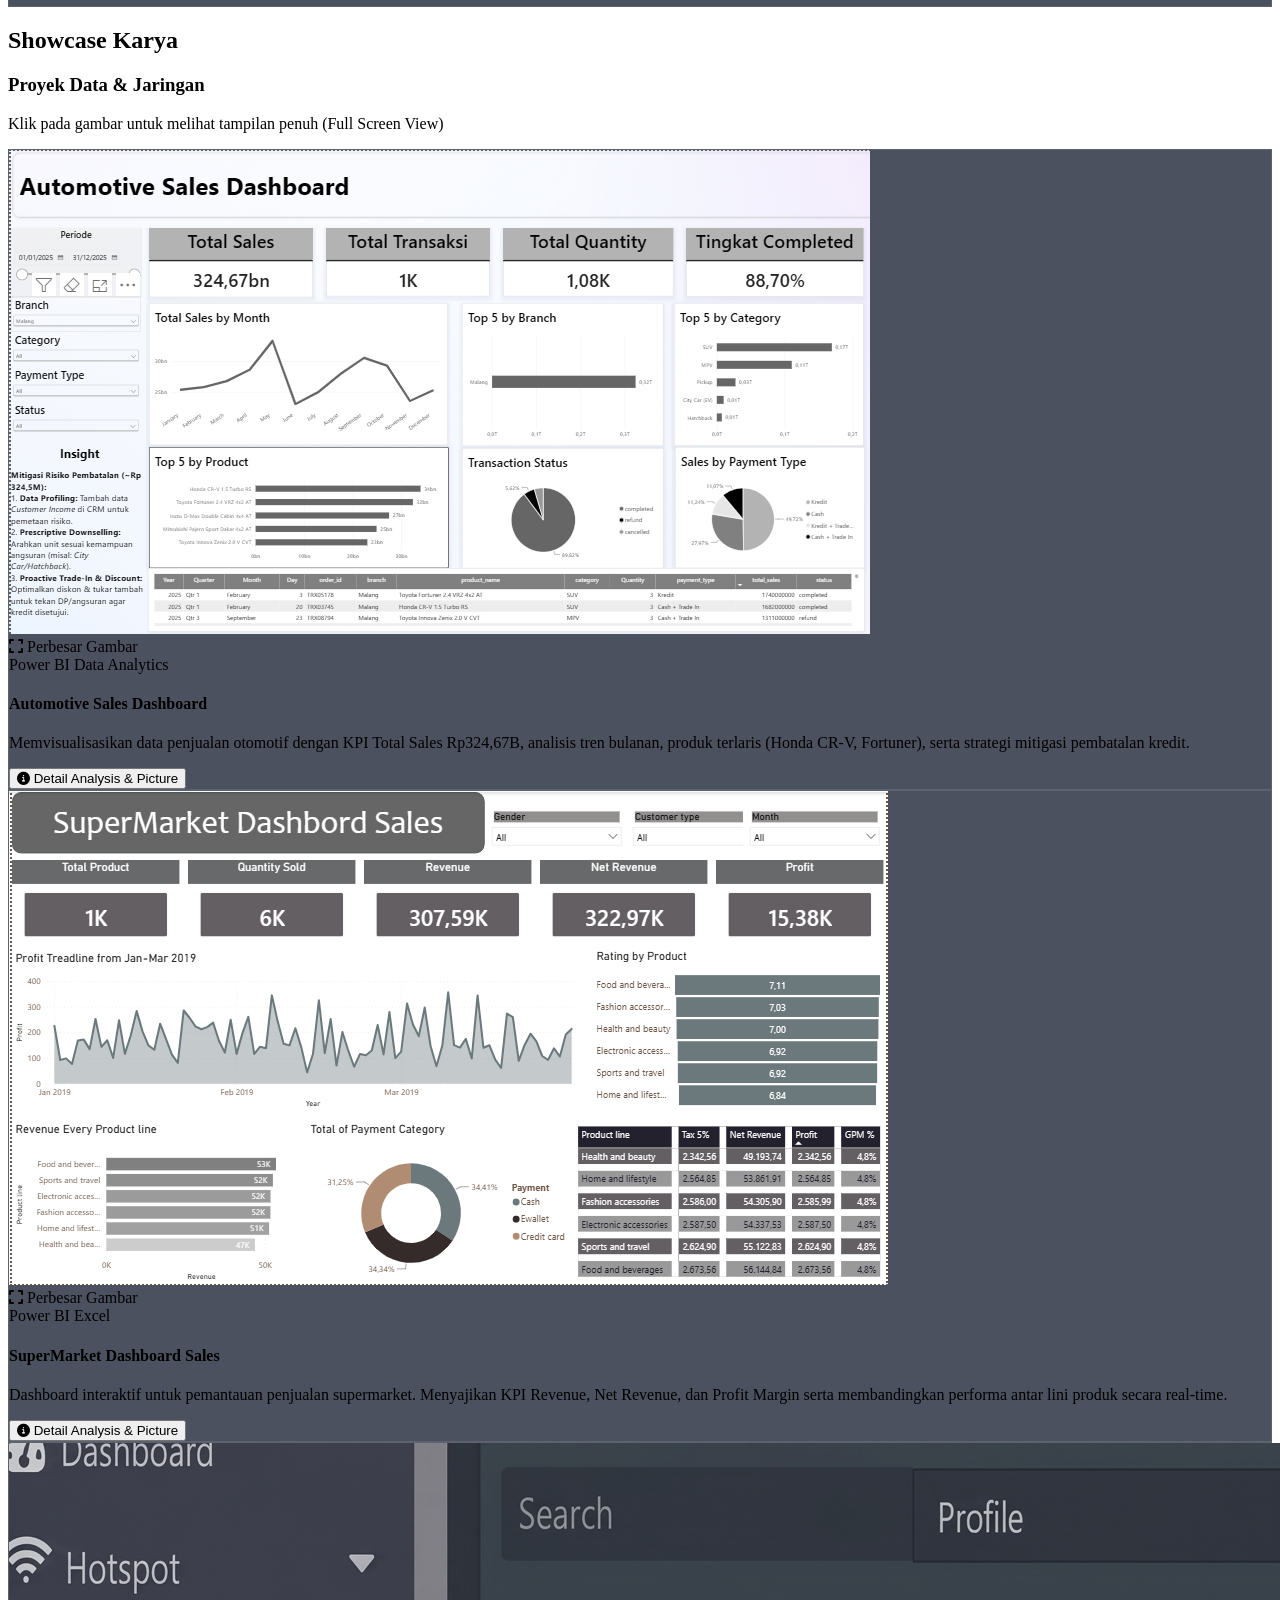
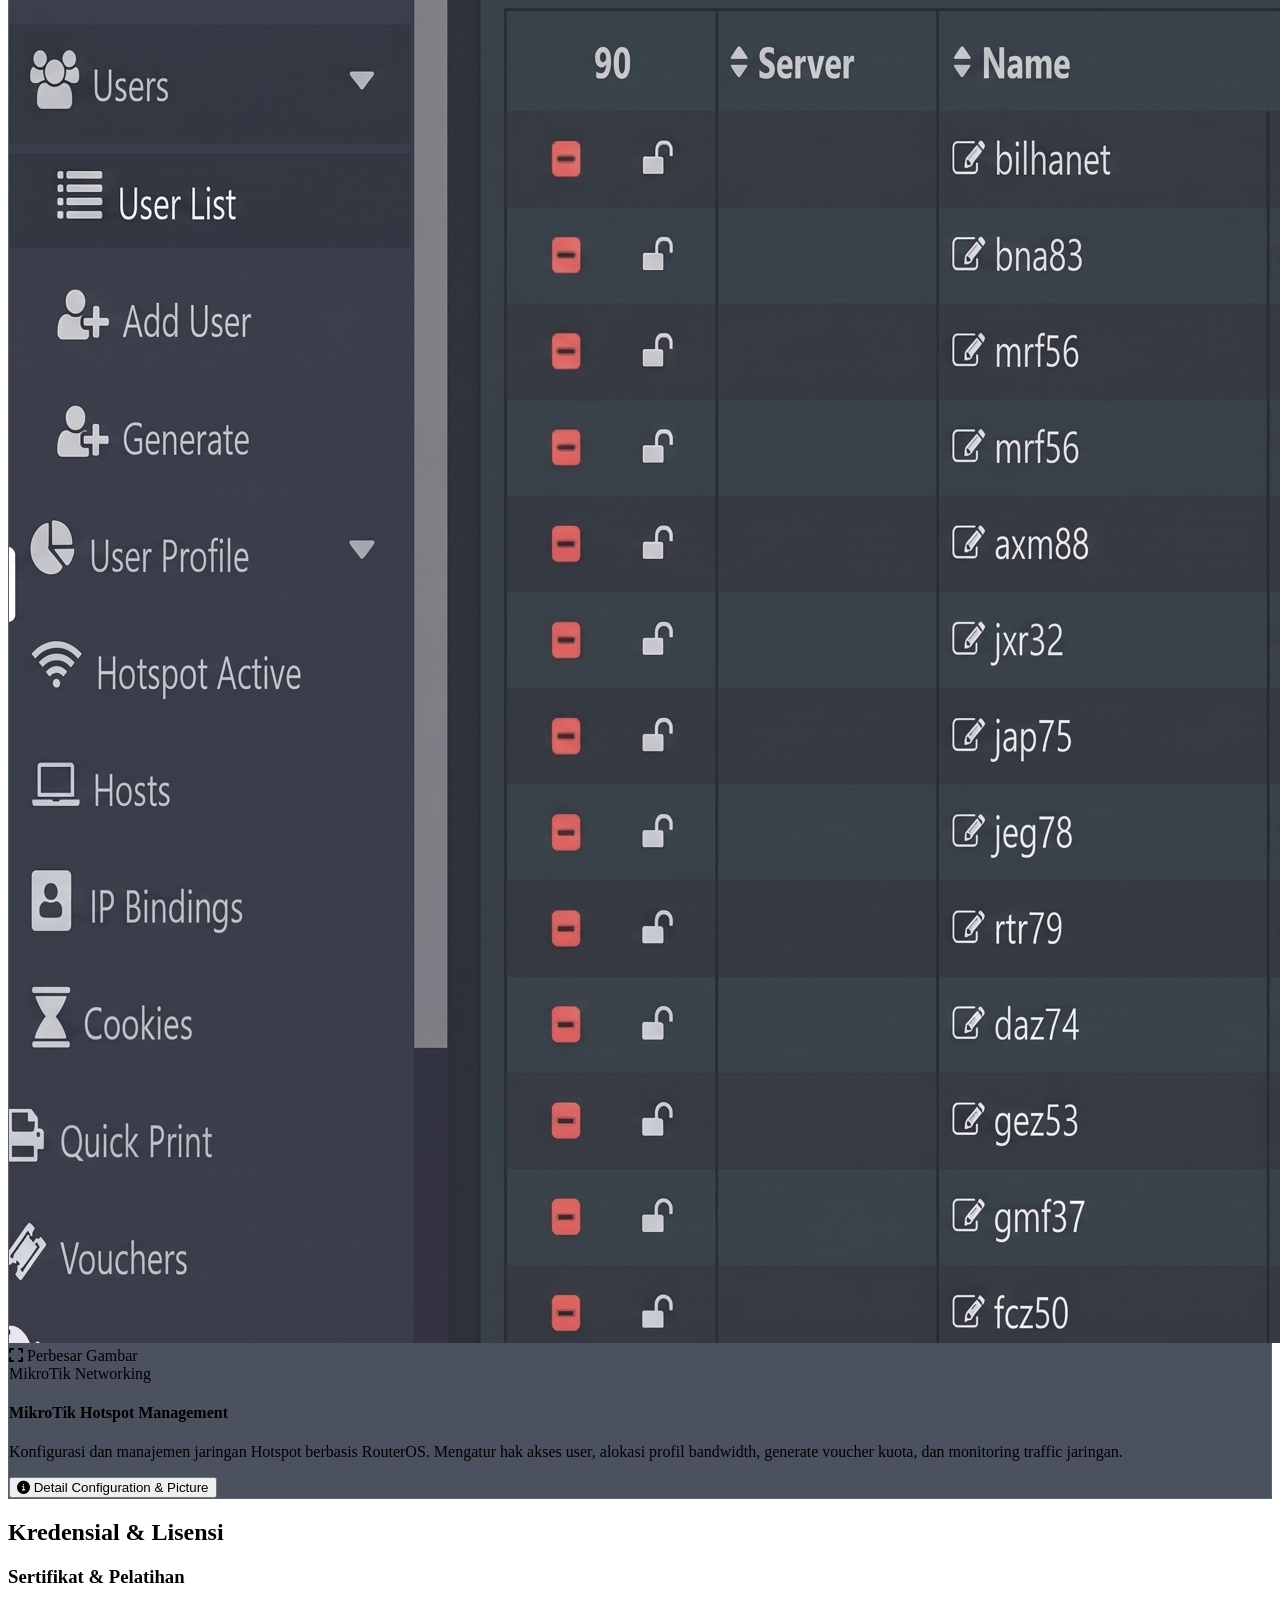
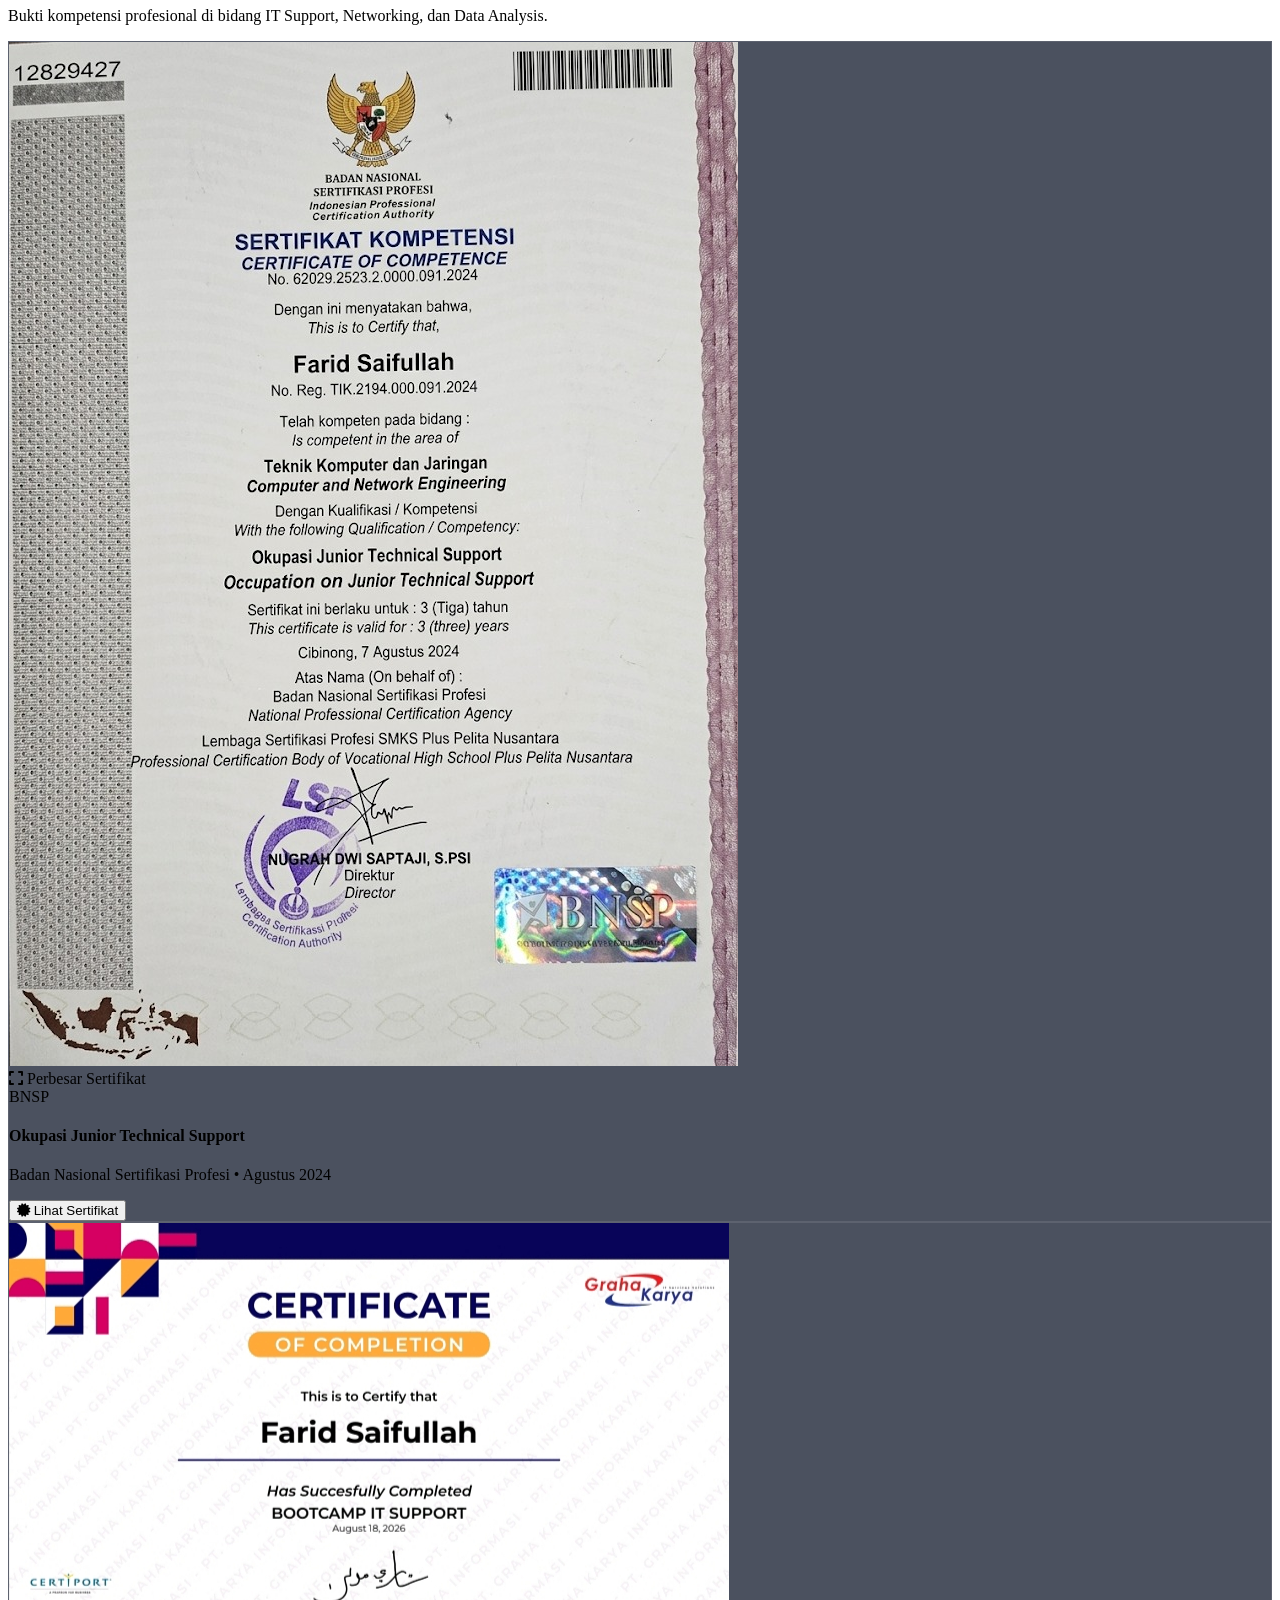
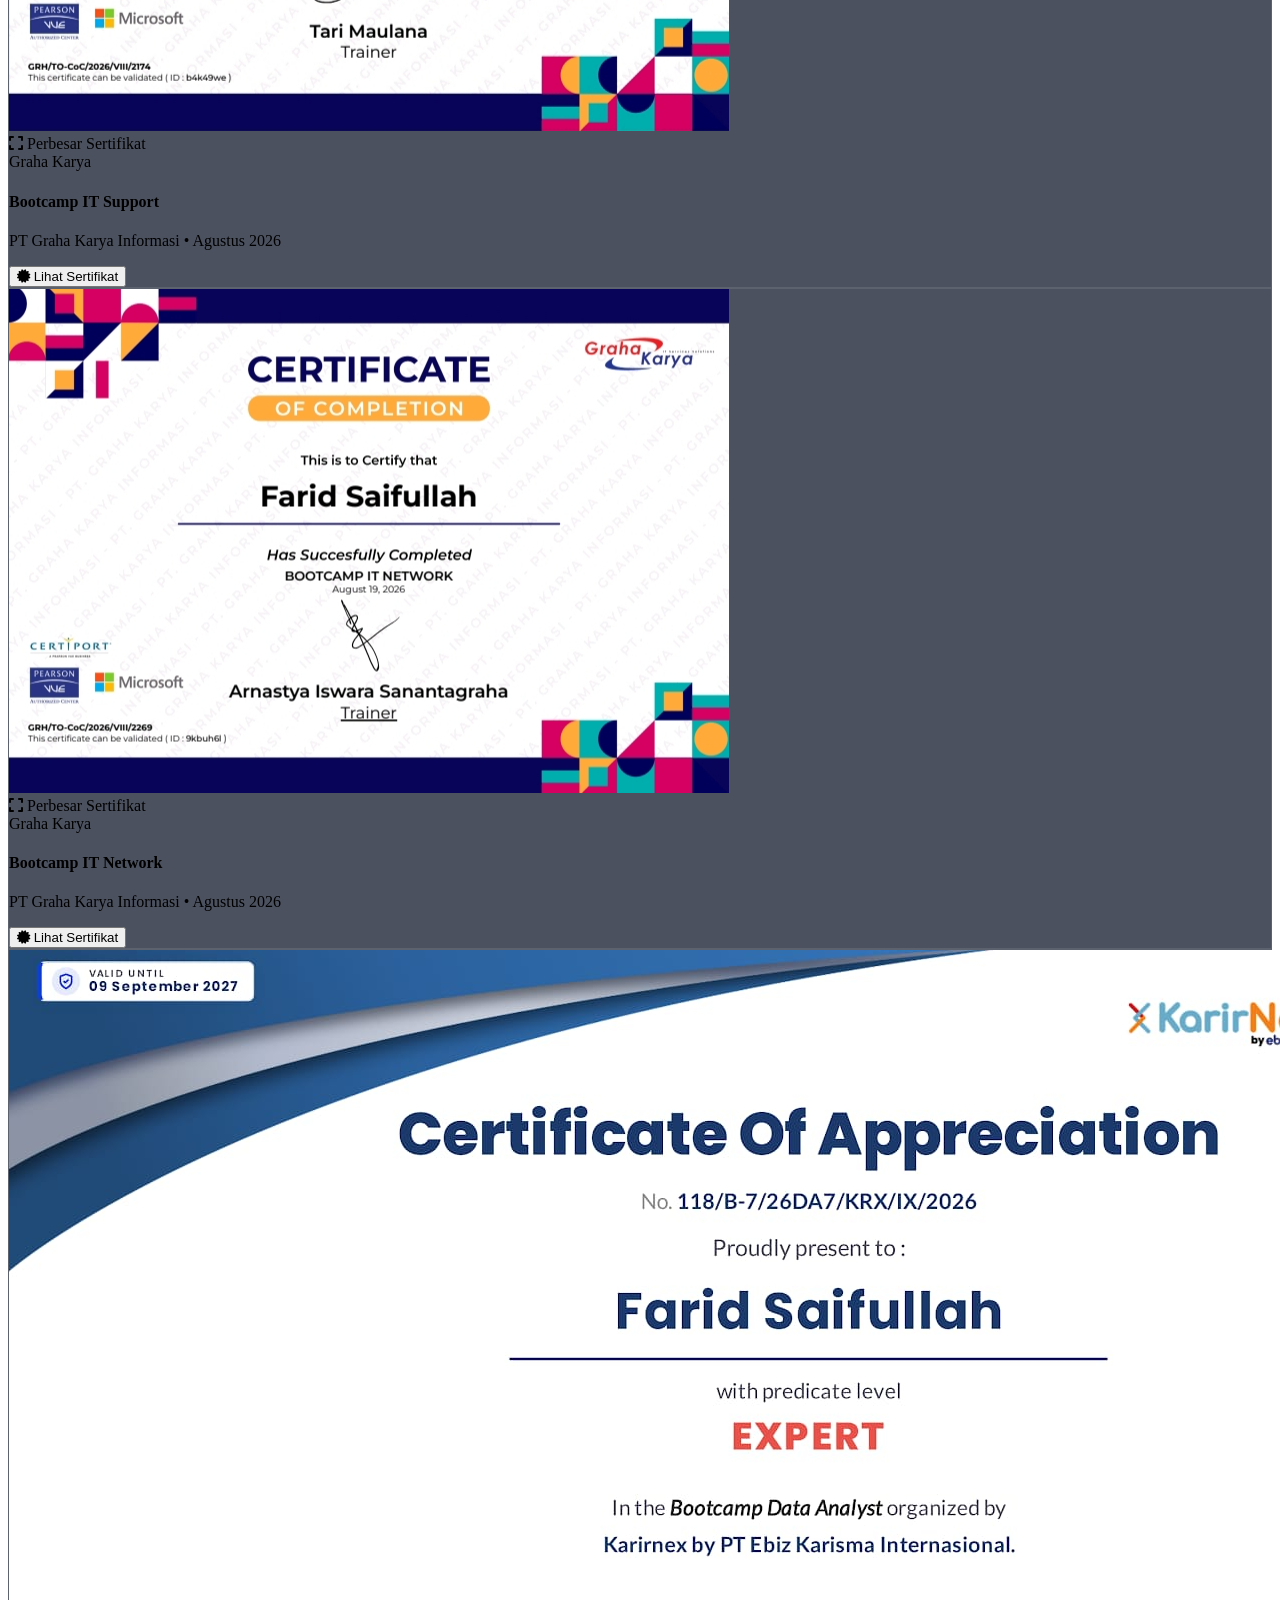
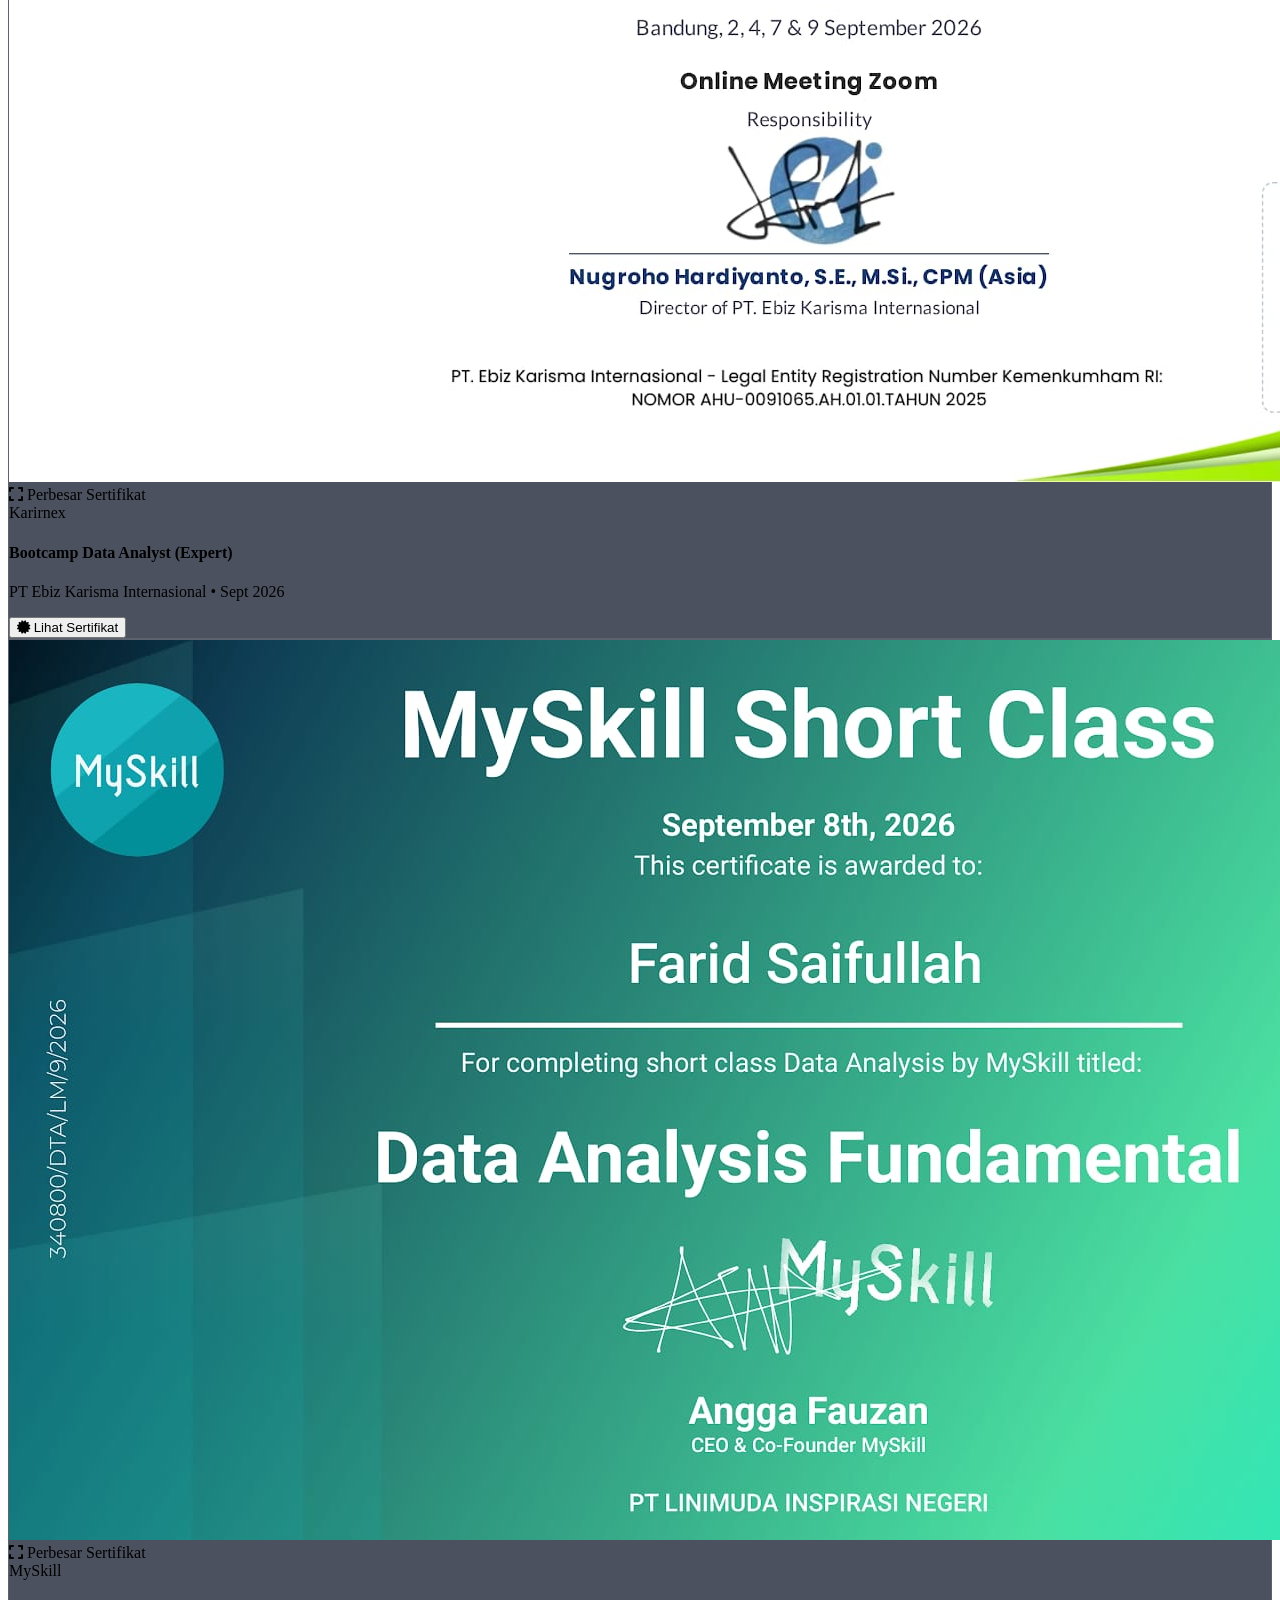
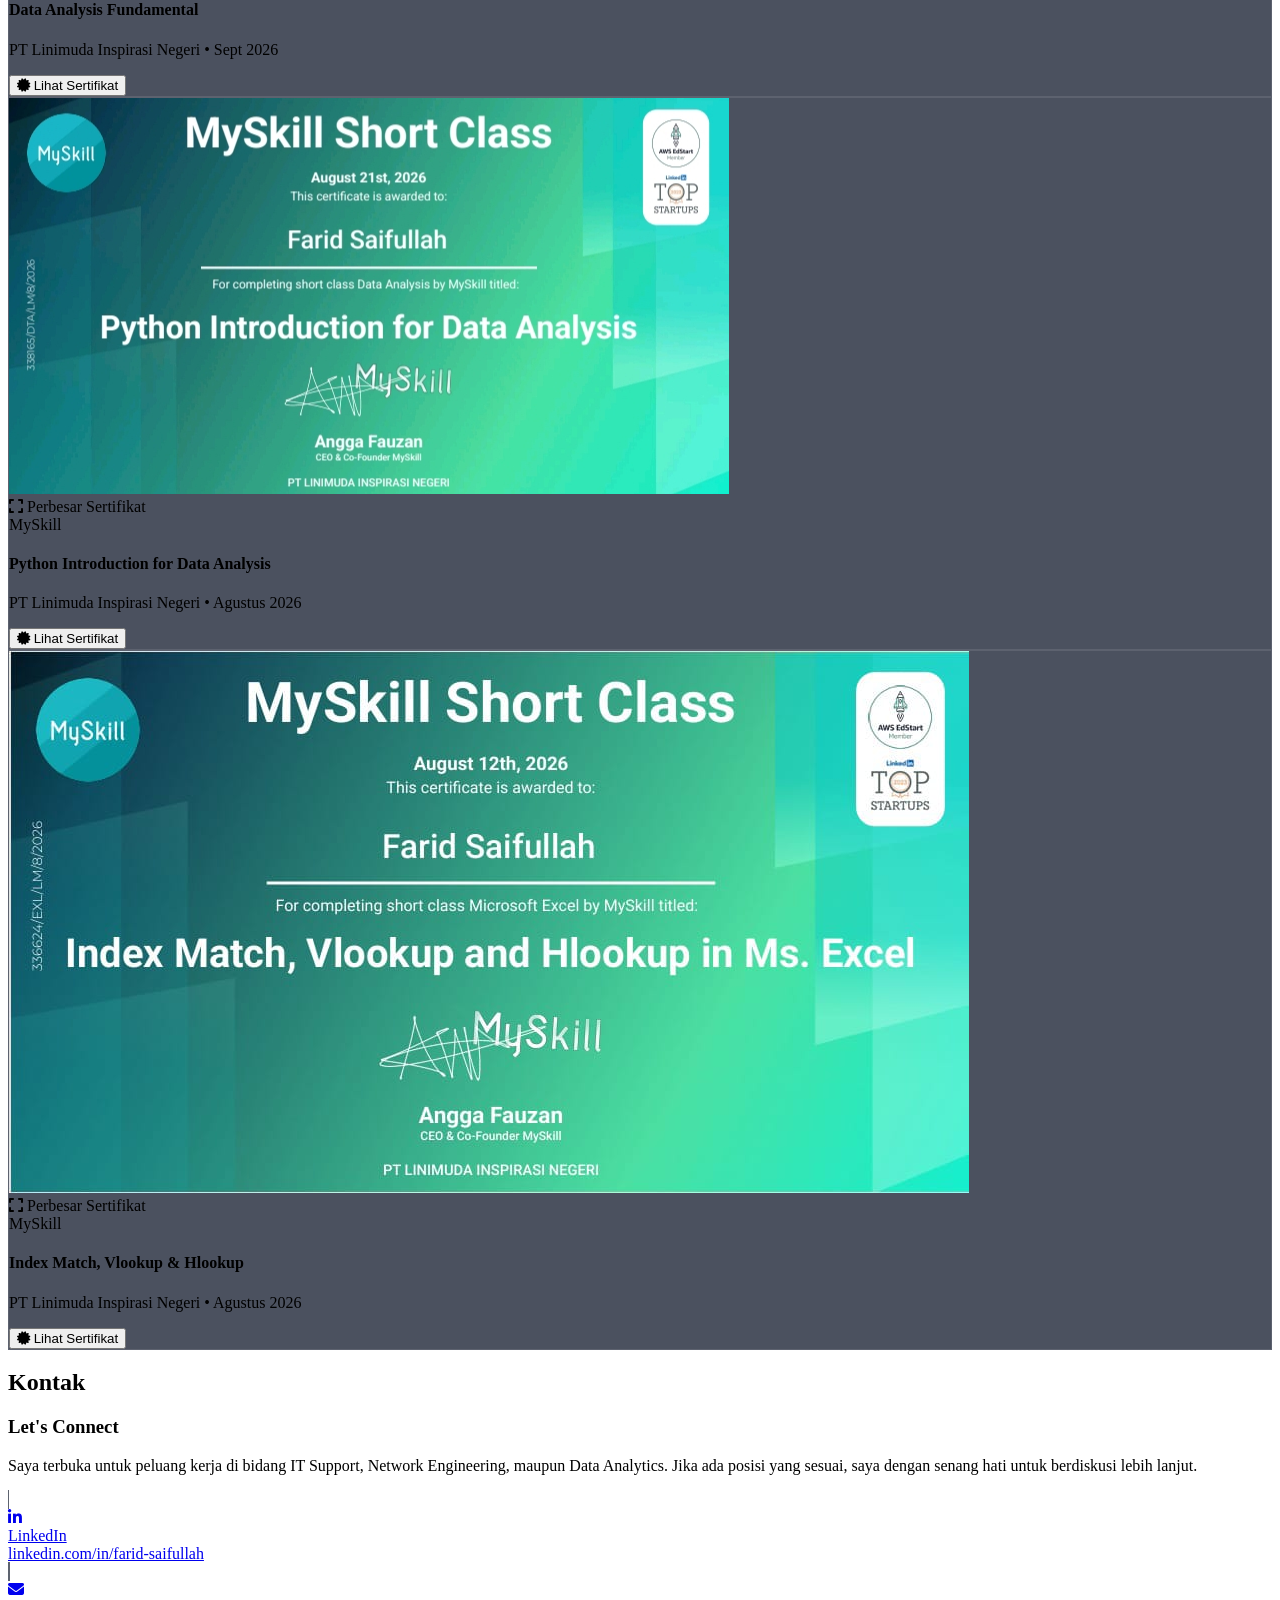
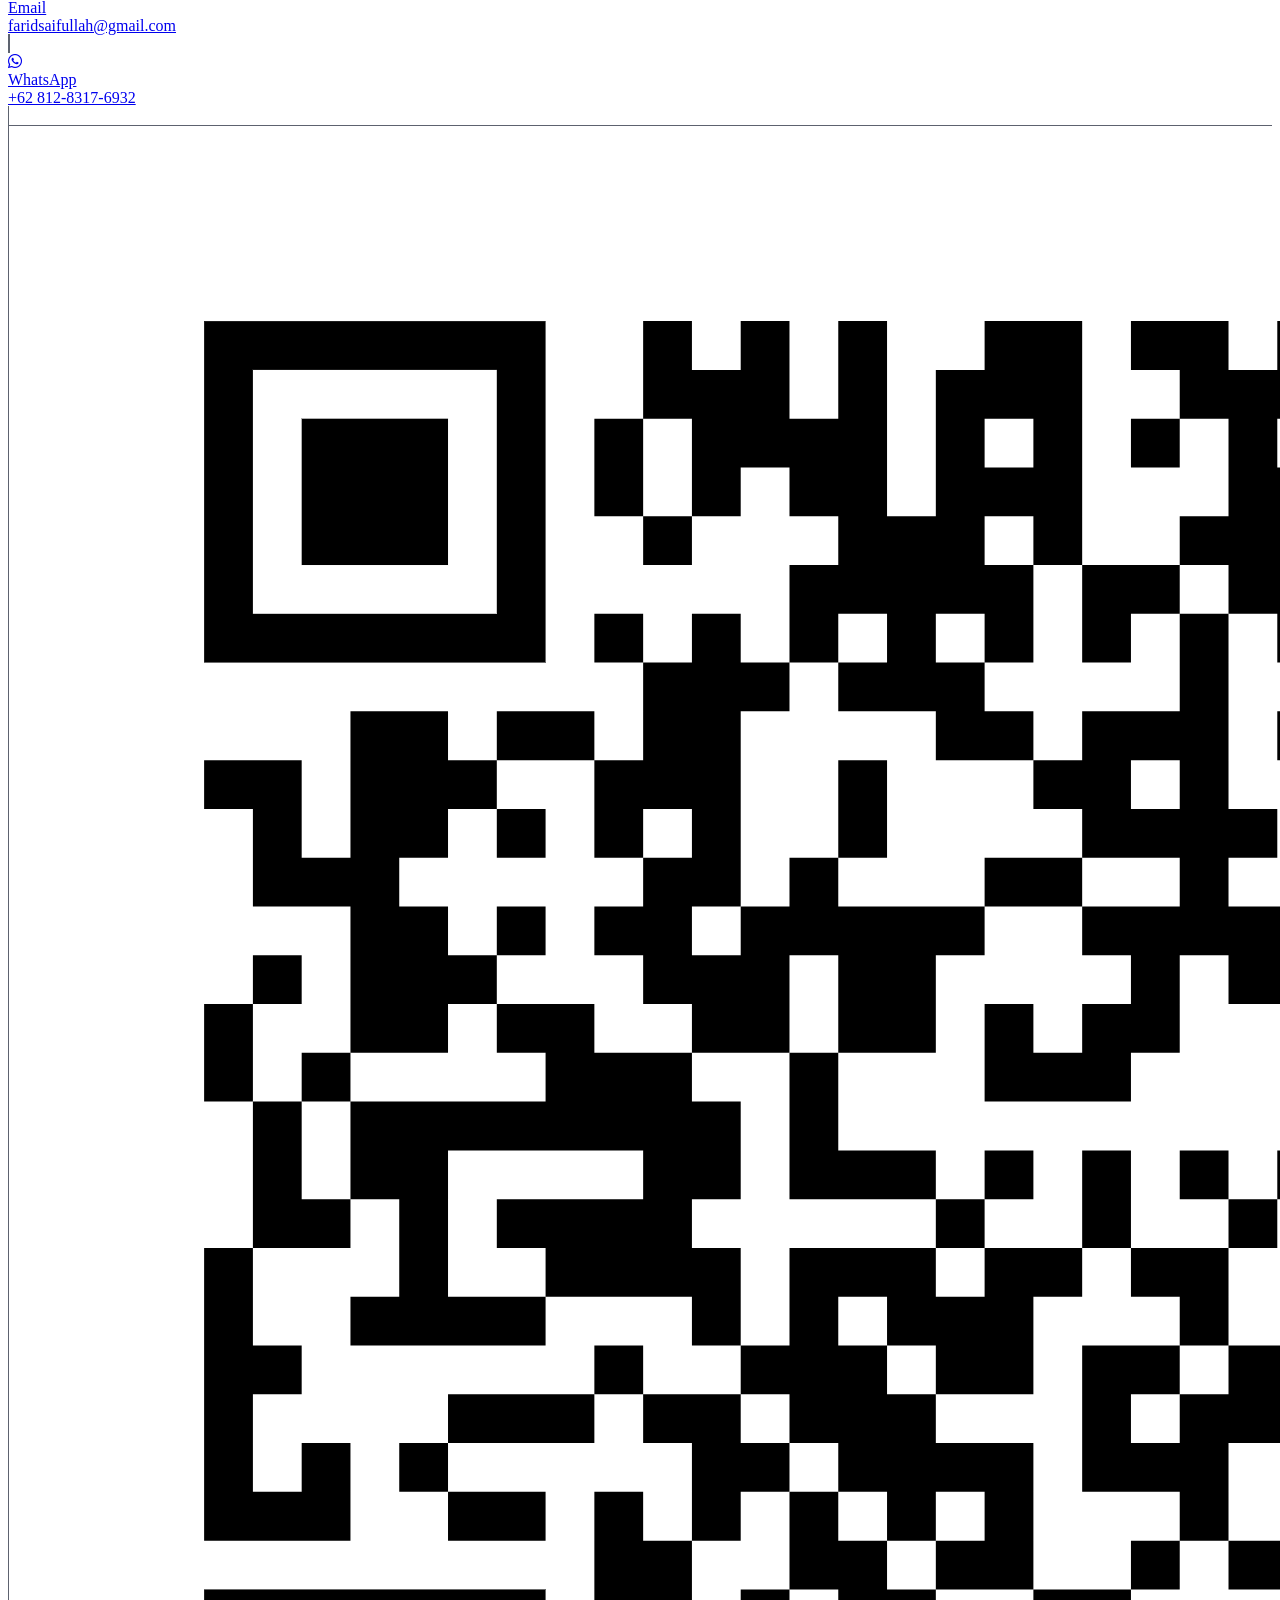
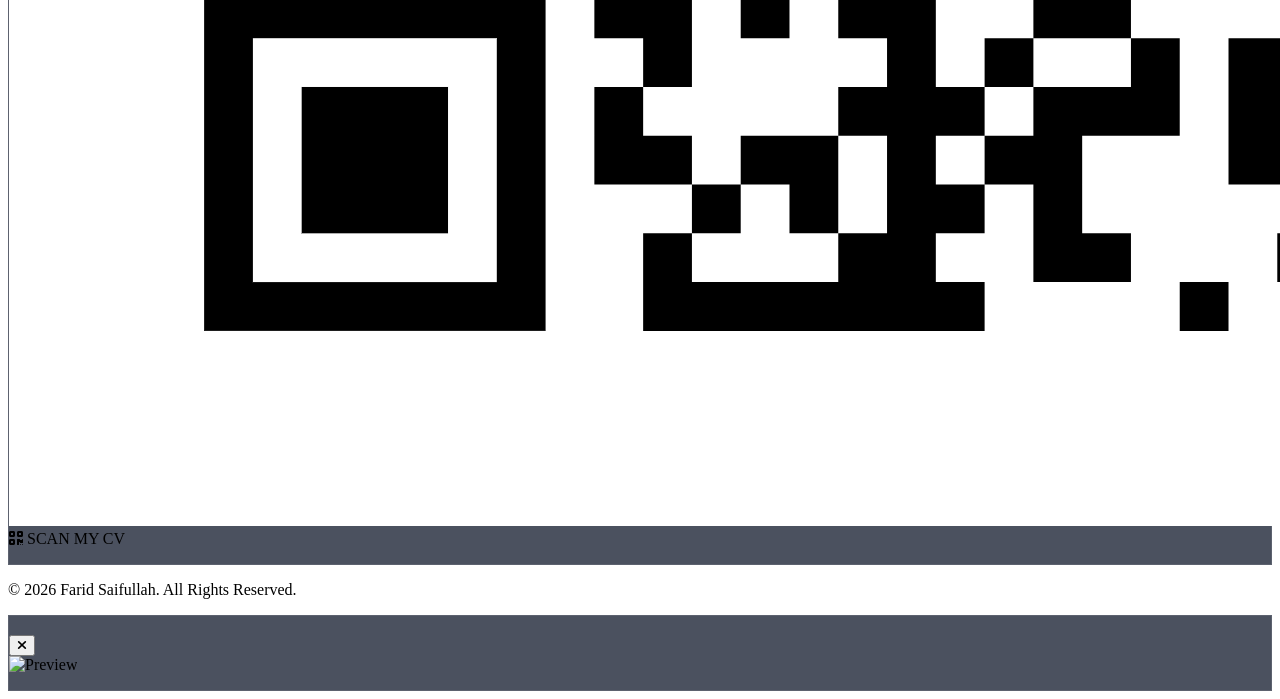
==== commit ec72bb18: "Add files via upload" ====
--- a/index.html
+++ b/index.html
@@ -144,8 +144,8 @@
         <div class="max-w-7xl mx-auto px-4 sm:px-6 lg:px-8">
             <div class="text-center max-w-3xl mx-auto mb-16">
                 <h2 class="text-xs font-bold text-sky-400 uppercase tracking-widest mb-2">Latar Belakang</h2>
-                <h3 class="text-3xl sm:text-4xl font-extrabold text-white">Pendidikan & Fondasi</h3>
-                <p class="text-slate-400 mt-4">Pendidikan menjadi fondasi utama dalam mengembangkan pengetahuan, keterampilan teknis, dan pola pikir analitis untuk bertumbuh di industri teknologi.</p>
+                <h3 class="text-3xl sm:text-4xl font-extrabold text-white">Pendidikan </h3>
+                <!-- <p class="text-slate-400 mt-4">Pendidikan menjadi fondasi utama dalam mengembangkan pengetahuan, keterampilan teknis, dan pola pikir analitis untuk bertumbuh di industri teknologi.</p> -->
             </div>
 
             <div class="grid md:grid-cols-2 gap-8">
@@ -571,10 +571,10 @@
     <section id="contact" class="py-20 border-t border-slate-800/60 bg-slate-900/40">
         <div class="max-w-6xl mx-auto px-4 sm:px-6 lg:px-8">
             <div class="text-center max-w-3xl mx-auto mb-16">
-                <h2 class="text-xs font-bold text-sky-400 uppercase tracking-widest mb-2">GET IN TOUCH</h2>
+                <h2 class="text-xs font-bold text-sky-400 uppercase tracking-widest mb-2">Kontak</h2>
                 <h3 class="text-3xl sm:text-4xl font-extrabold text-white mb-4">Let's Connect</h3>
                 <p class="text-slate-300 text-sm sm:text-base leading-relaxed">
-                    Saya selalu terbuka untuk berdiskusi mengenai peluang karir di bidang IT Support, Network Engineering, maupun Data Analytics. Silakan hubungi saya melalui platform di bawah ini.
+                    Saya terbuka untuk peluang kerja di bidang IT Support, Network Engineering, maupun Data Analytics. Jika ada posisi yang sesuai, saya dengan senang hati untuk berdiskusi lebih lanjut.
                 </p>
             </div>
 
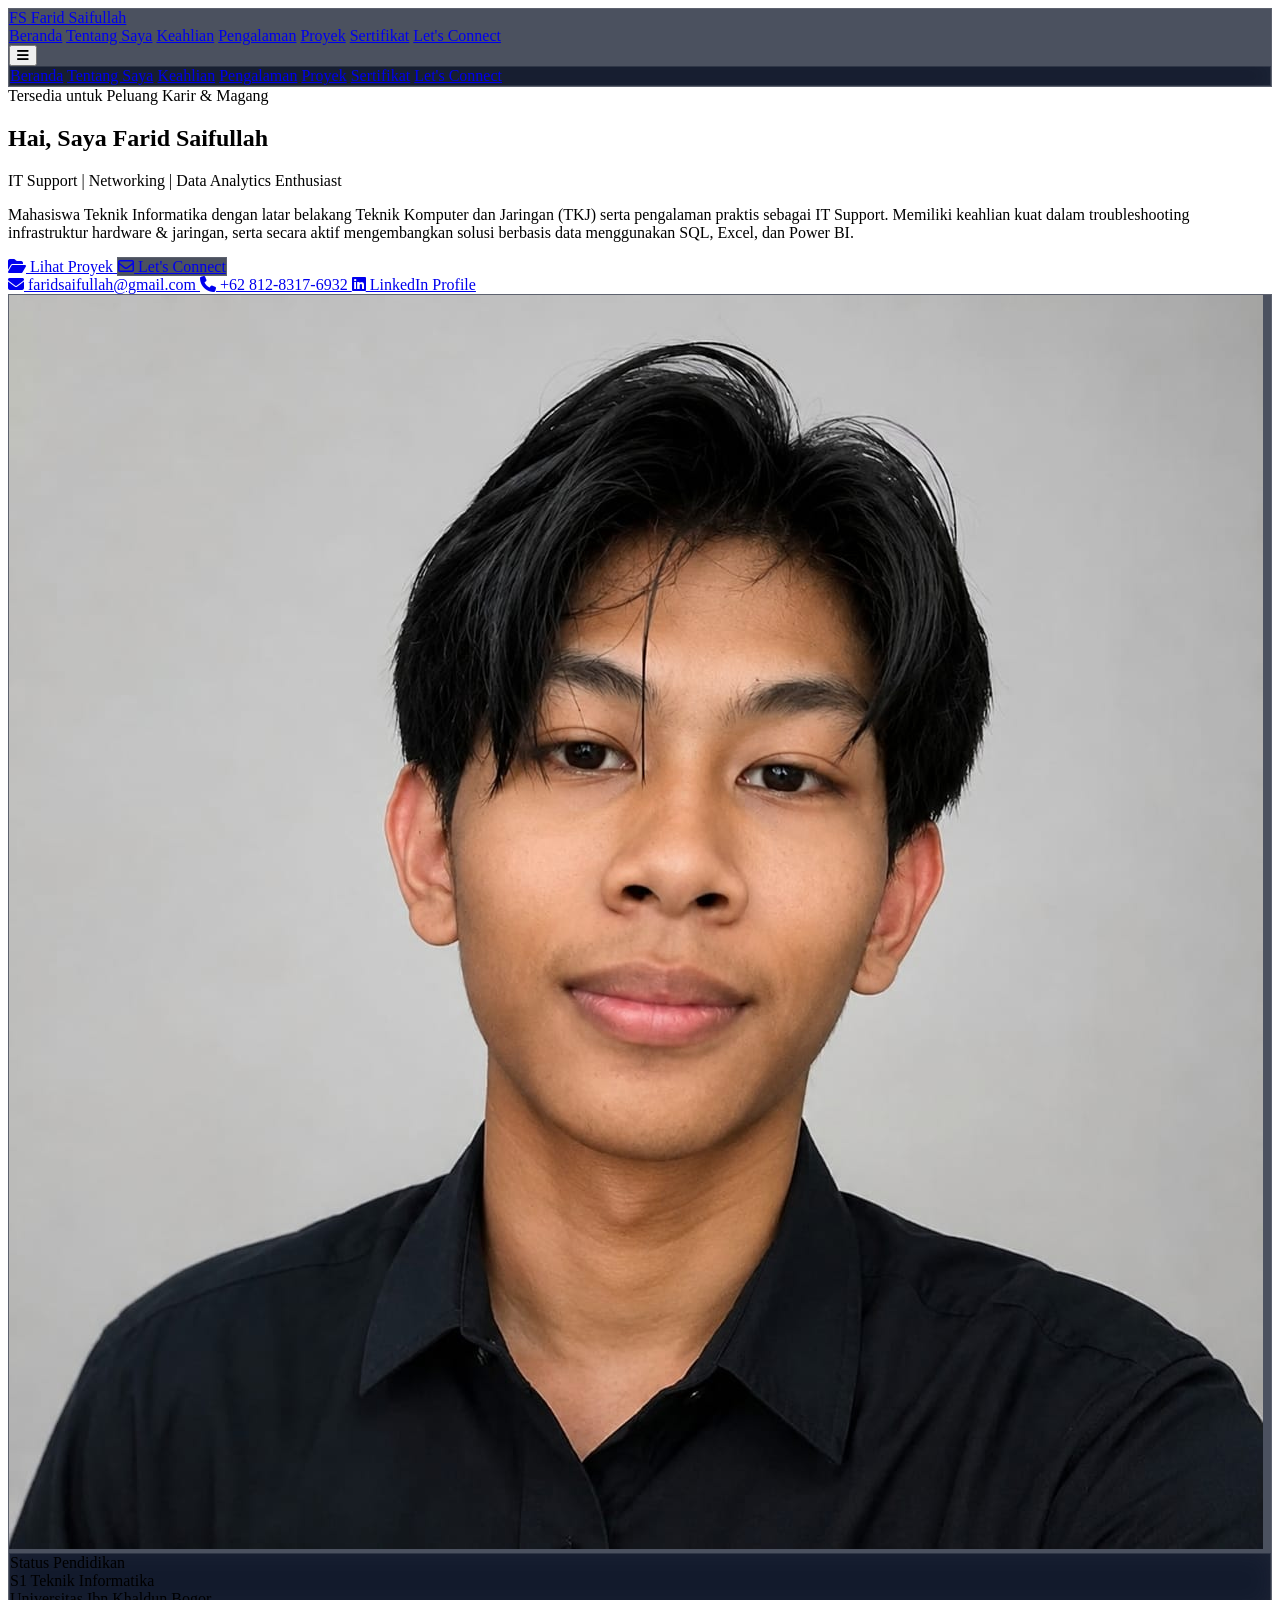
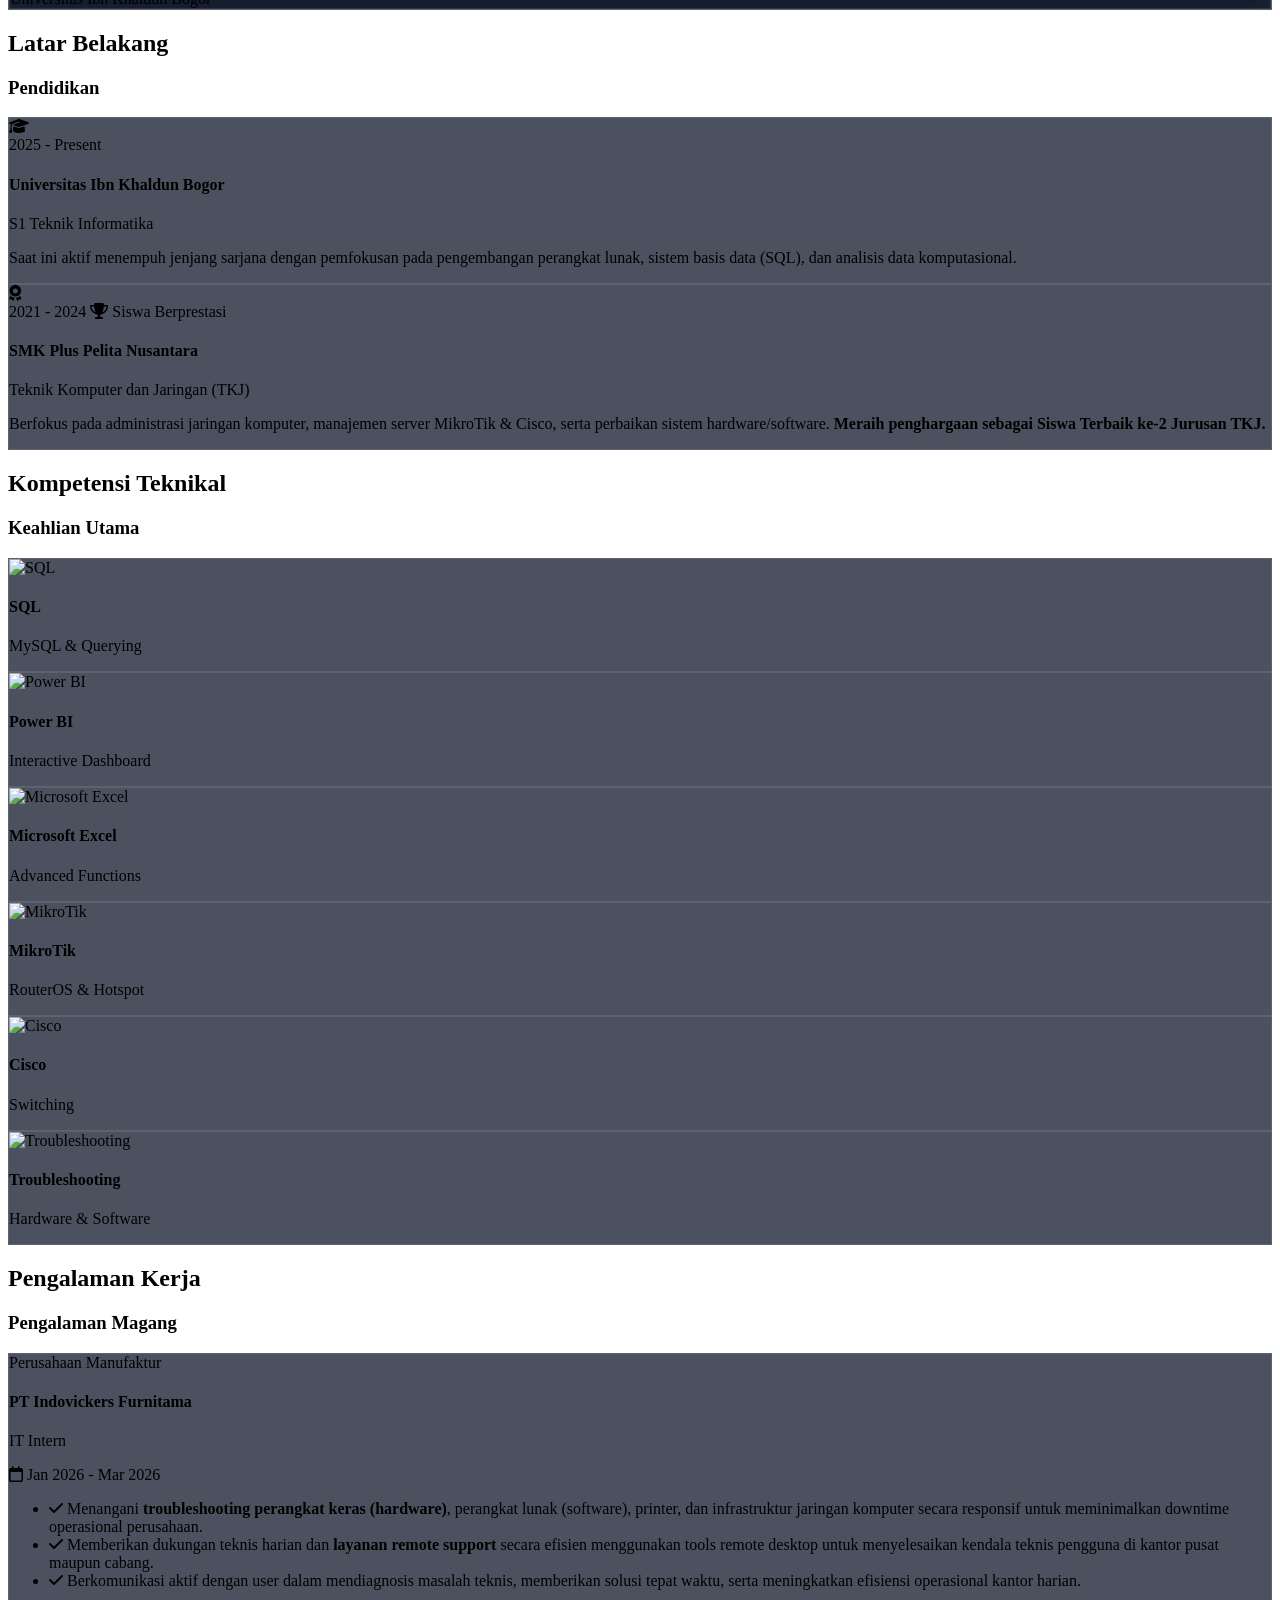
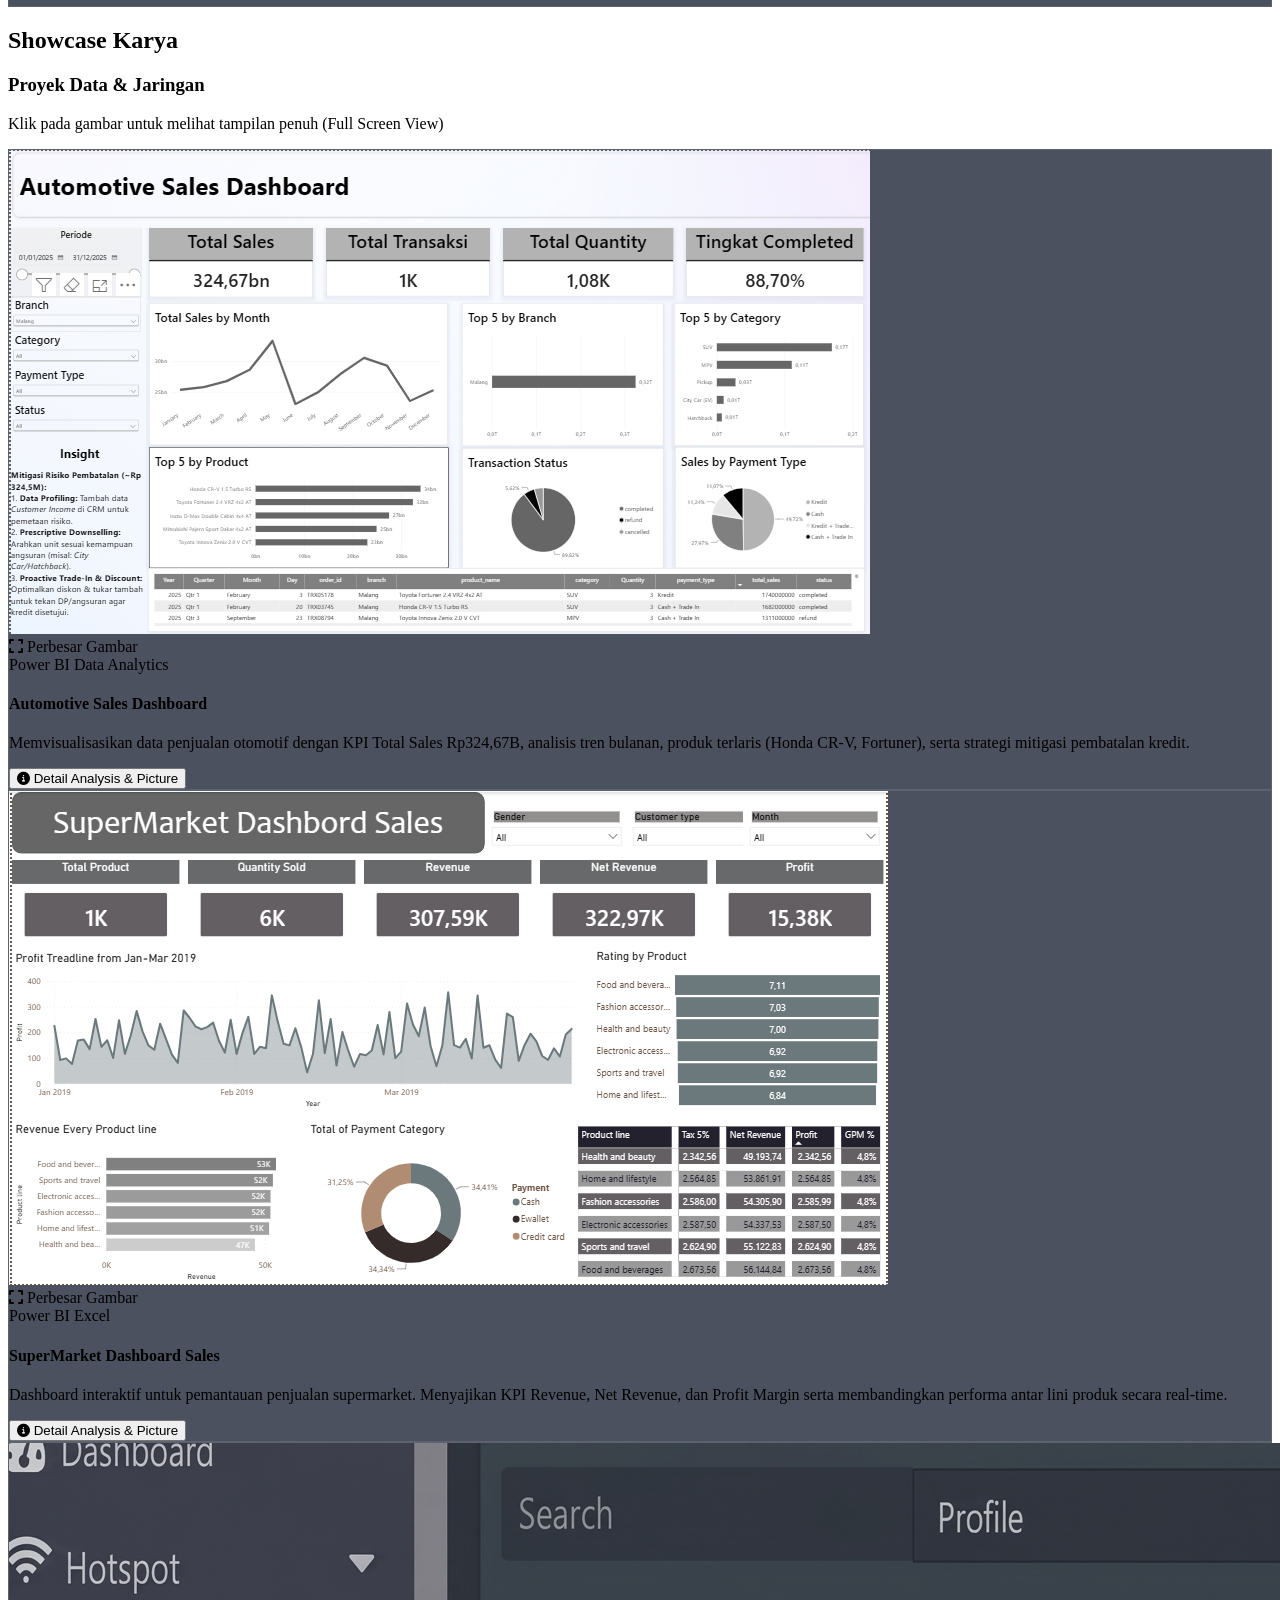
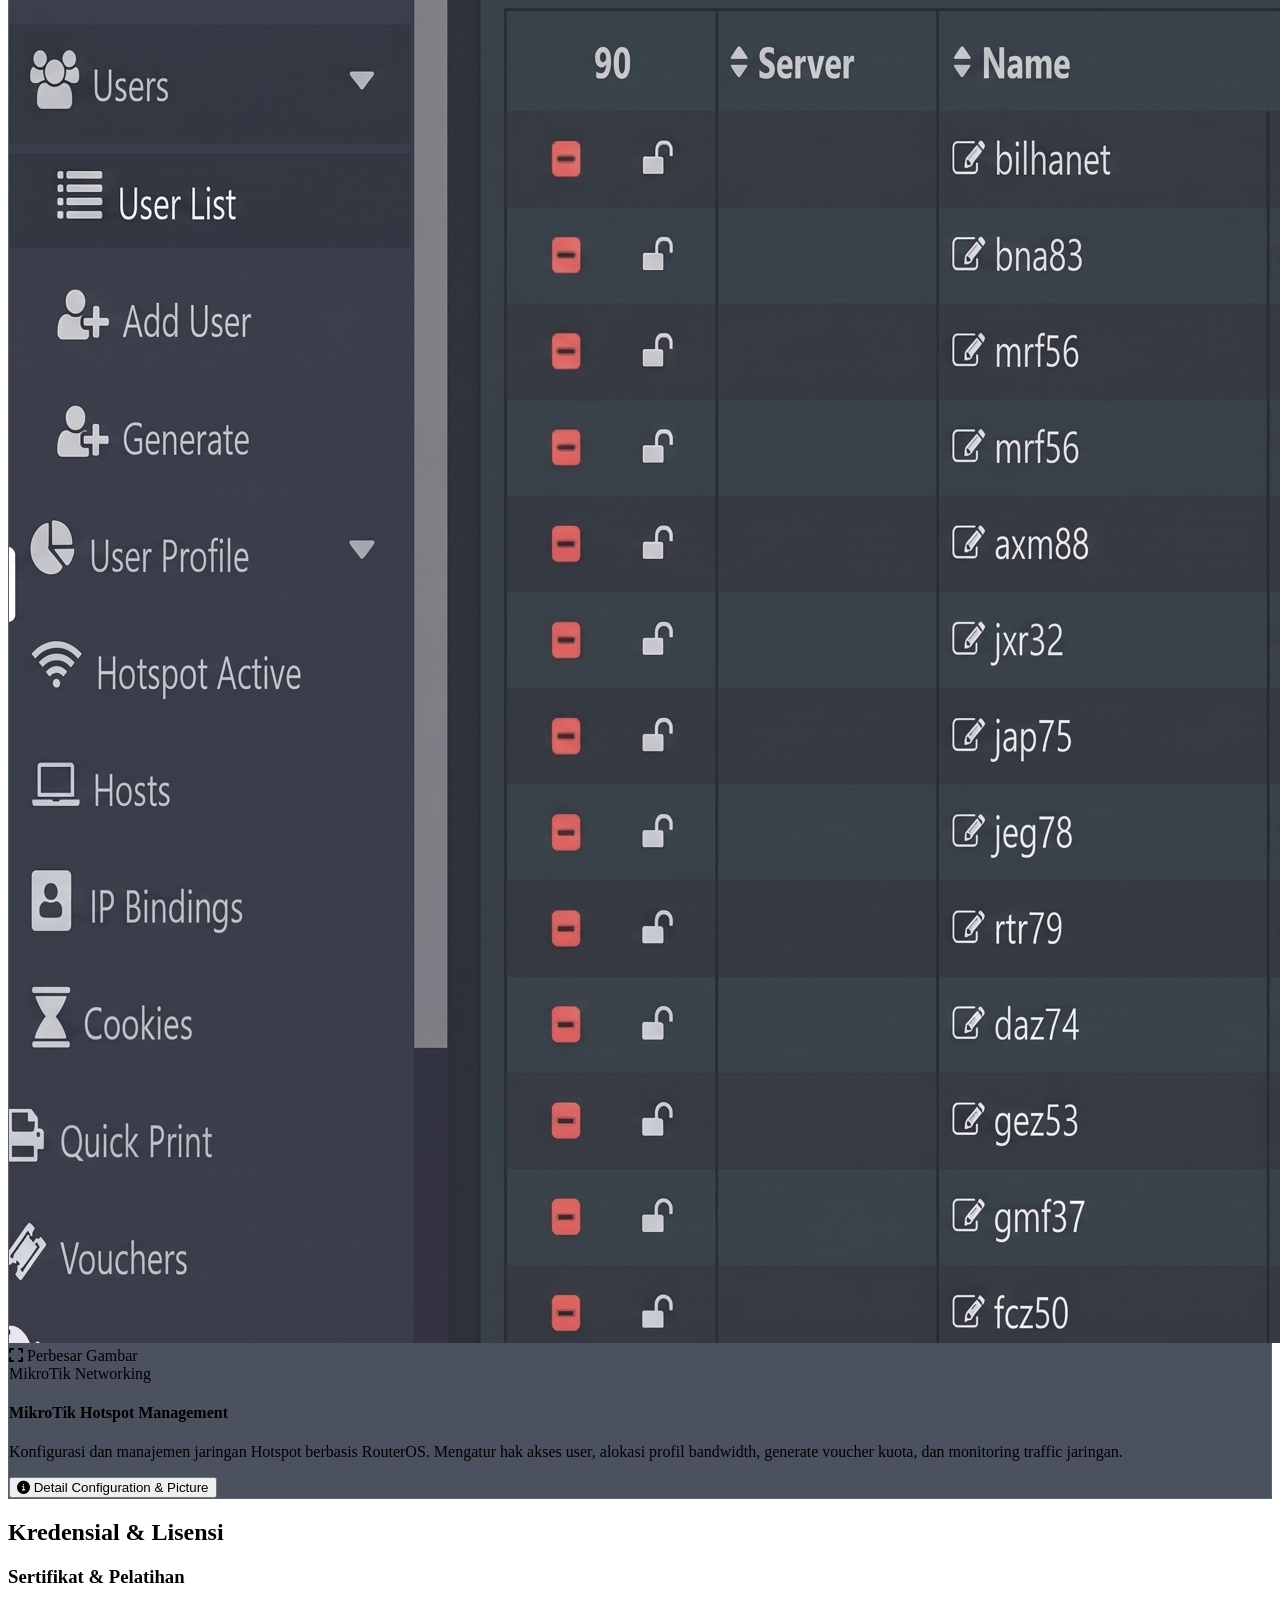
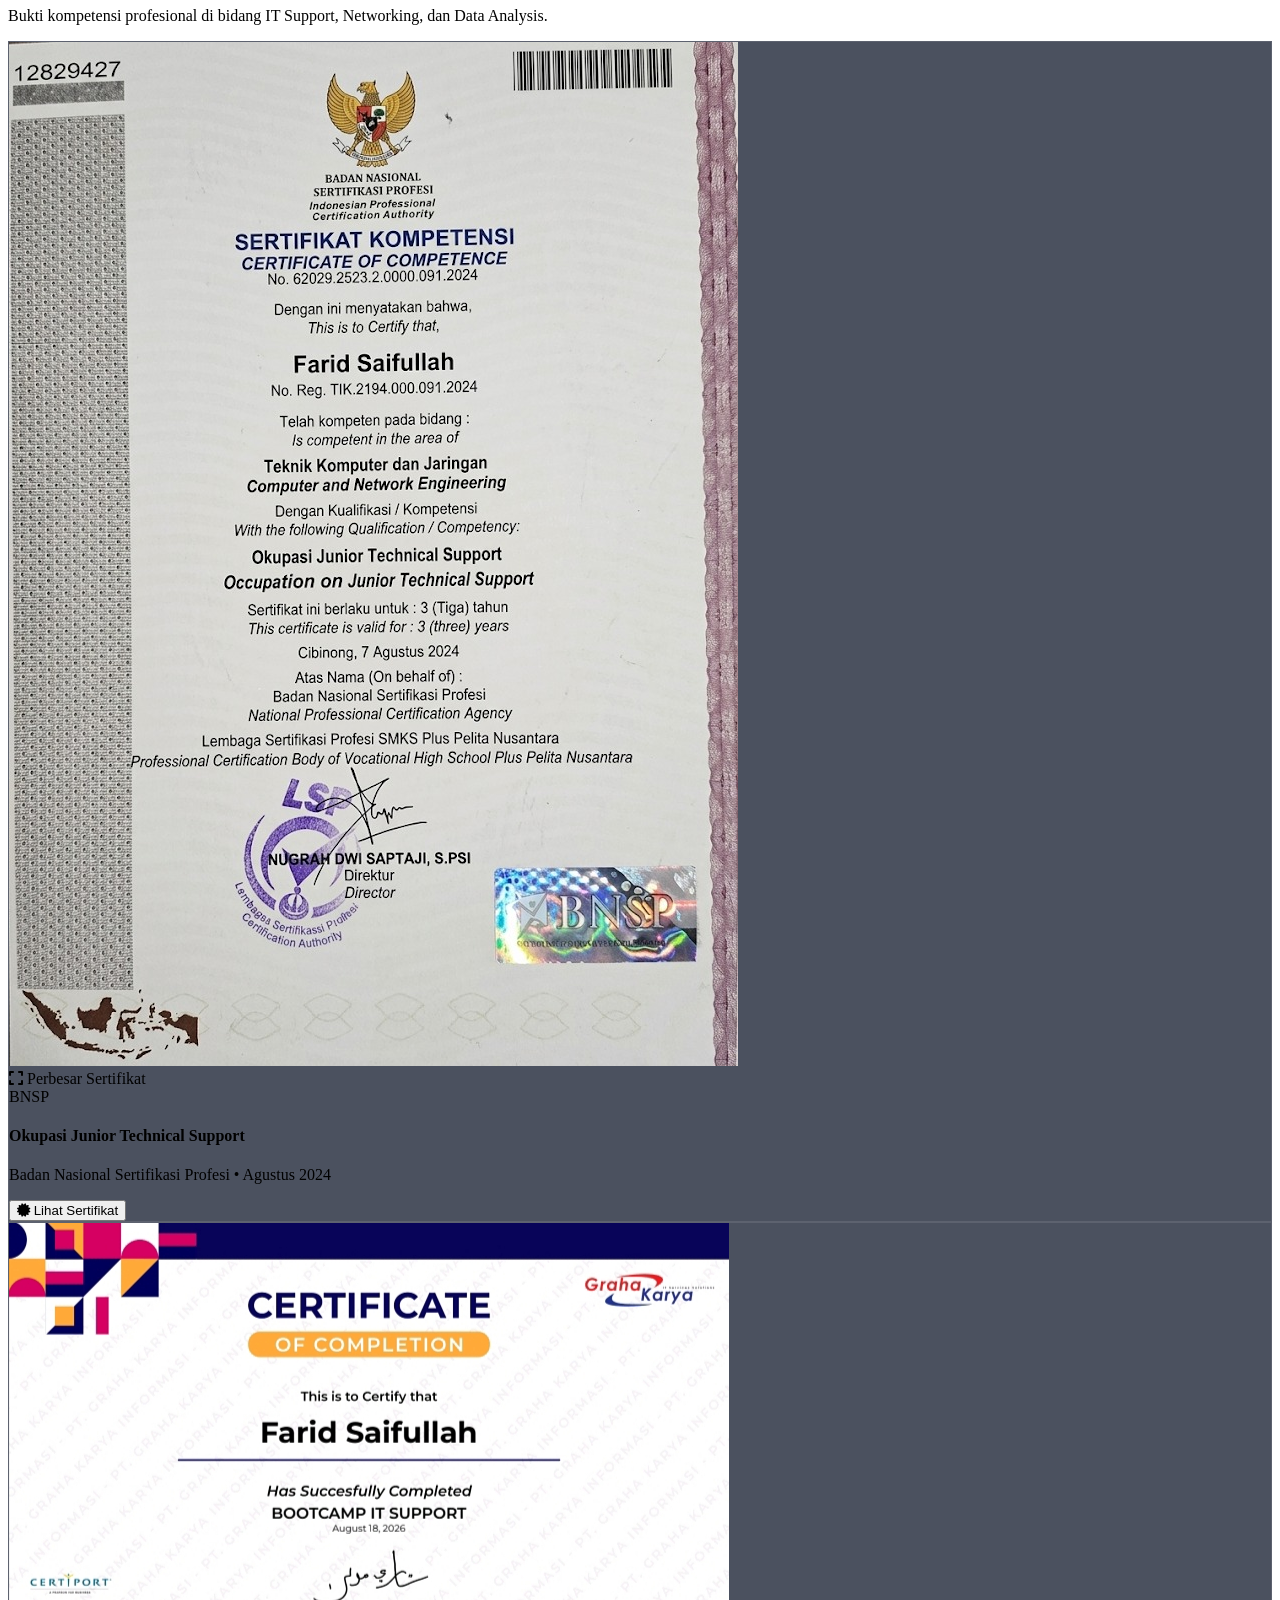
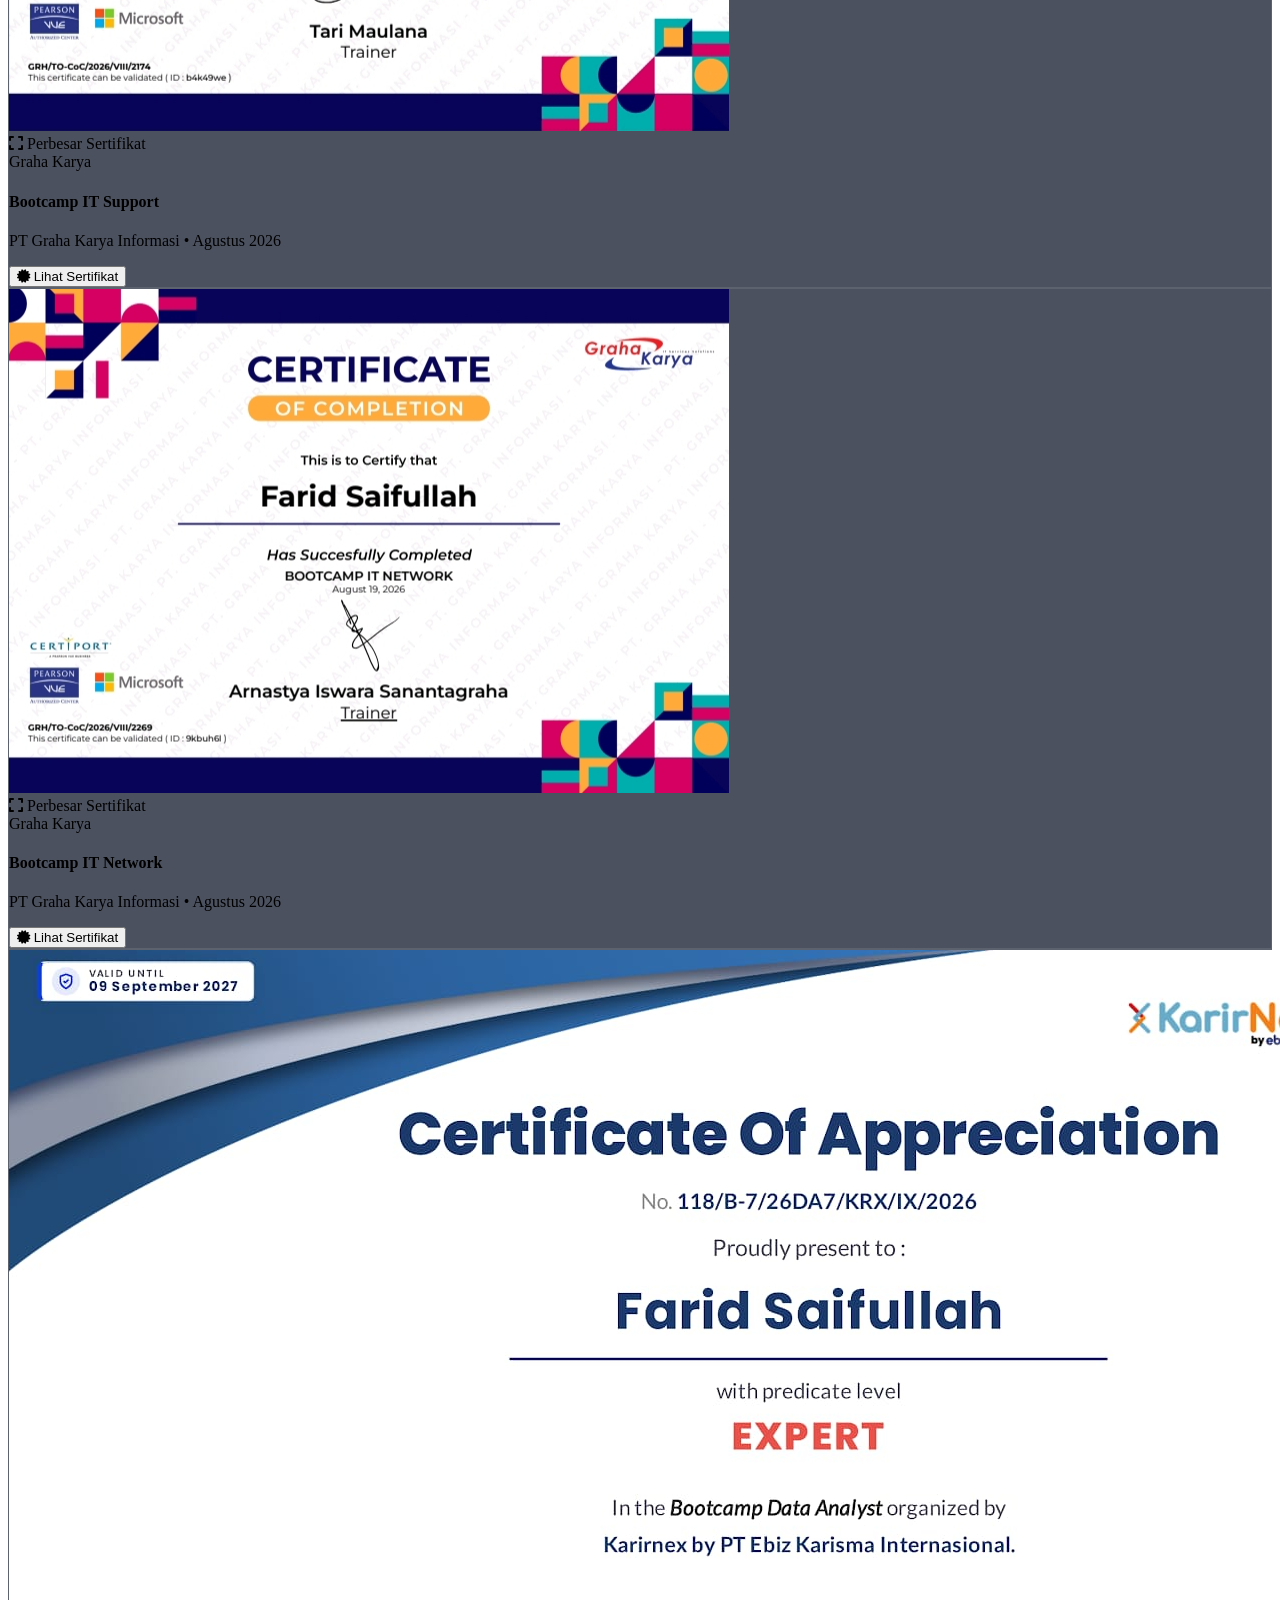
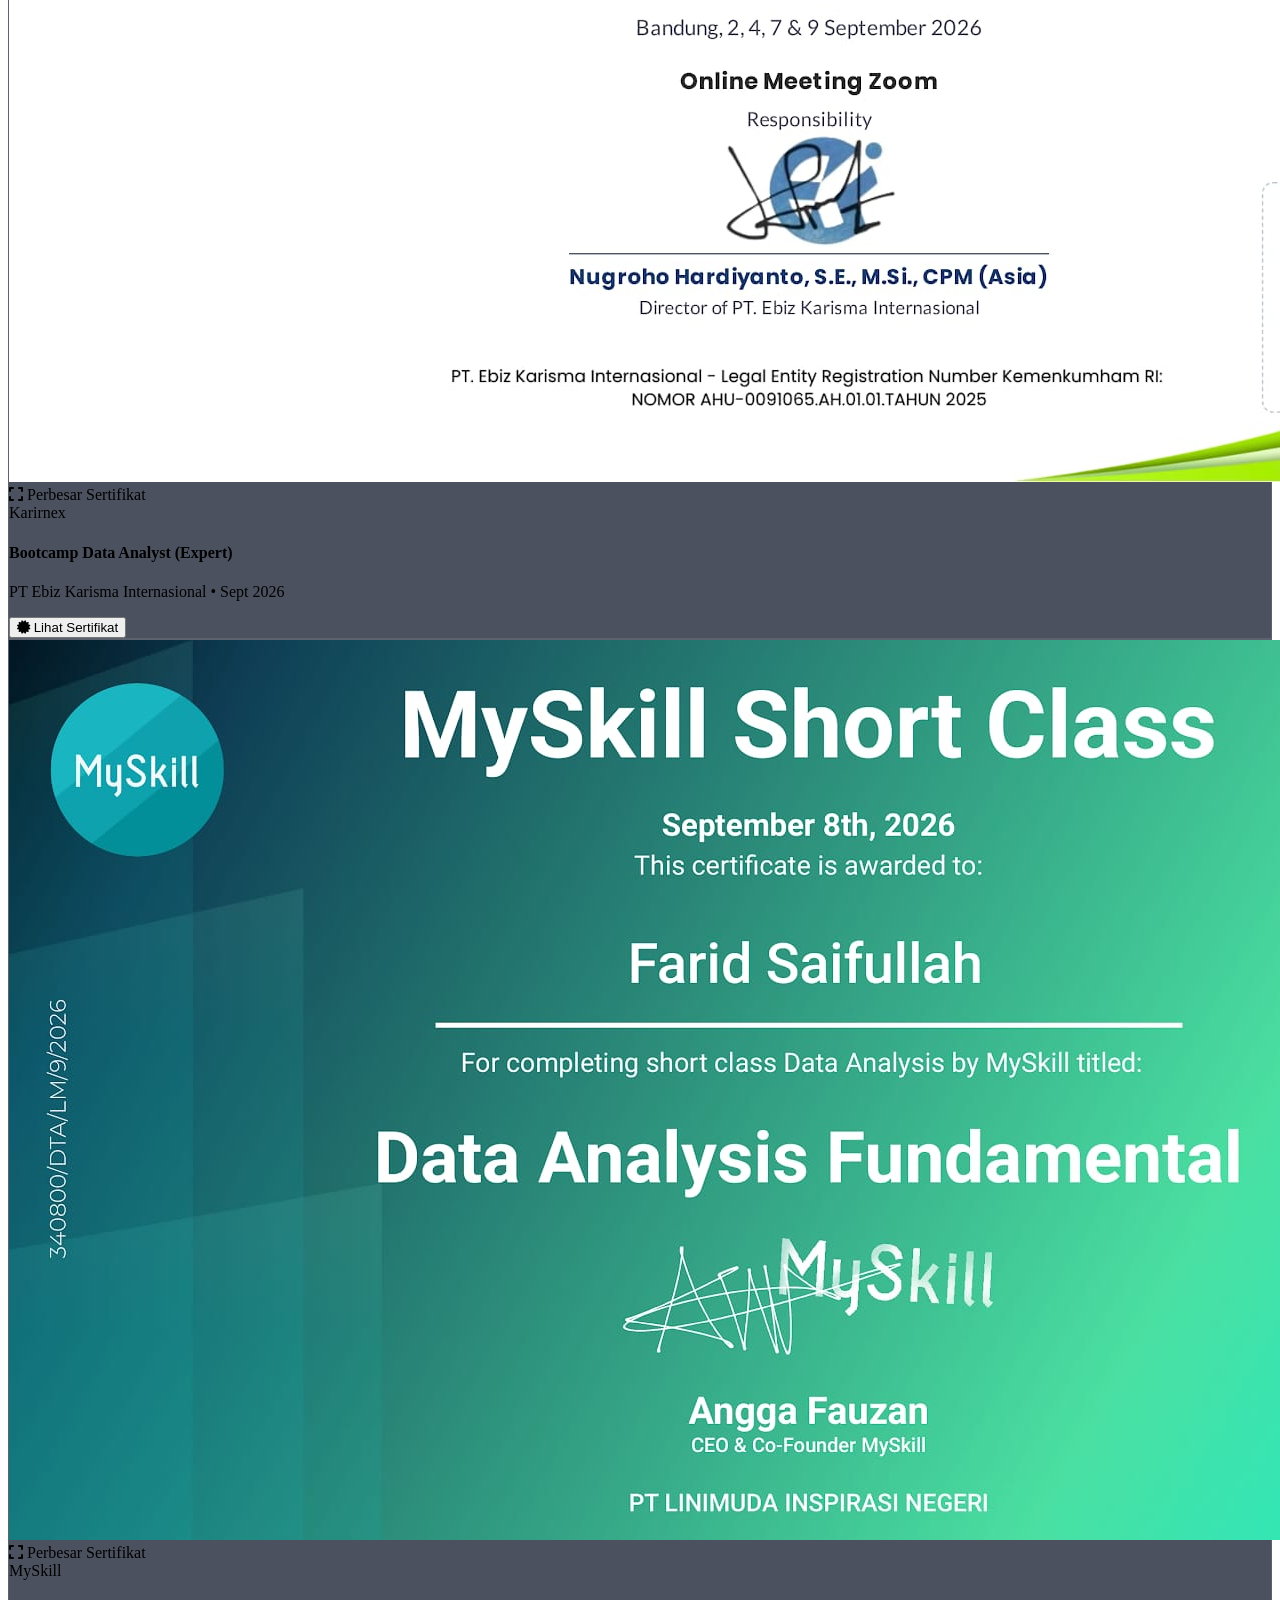
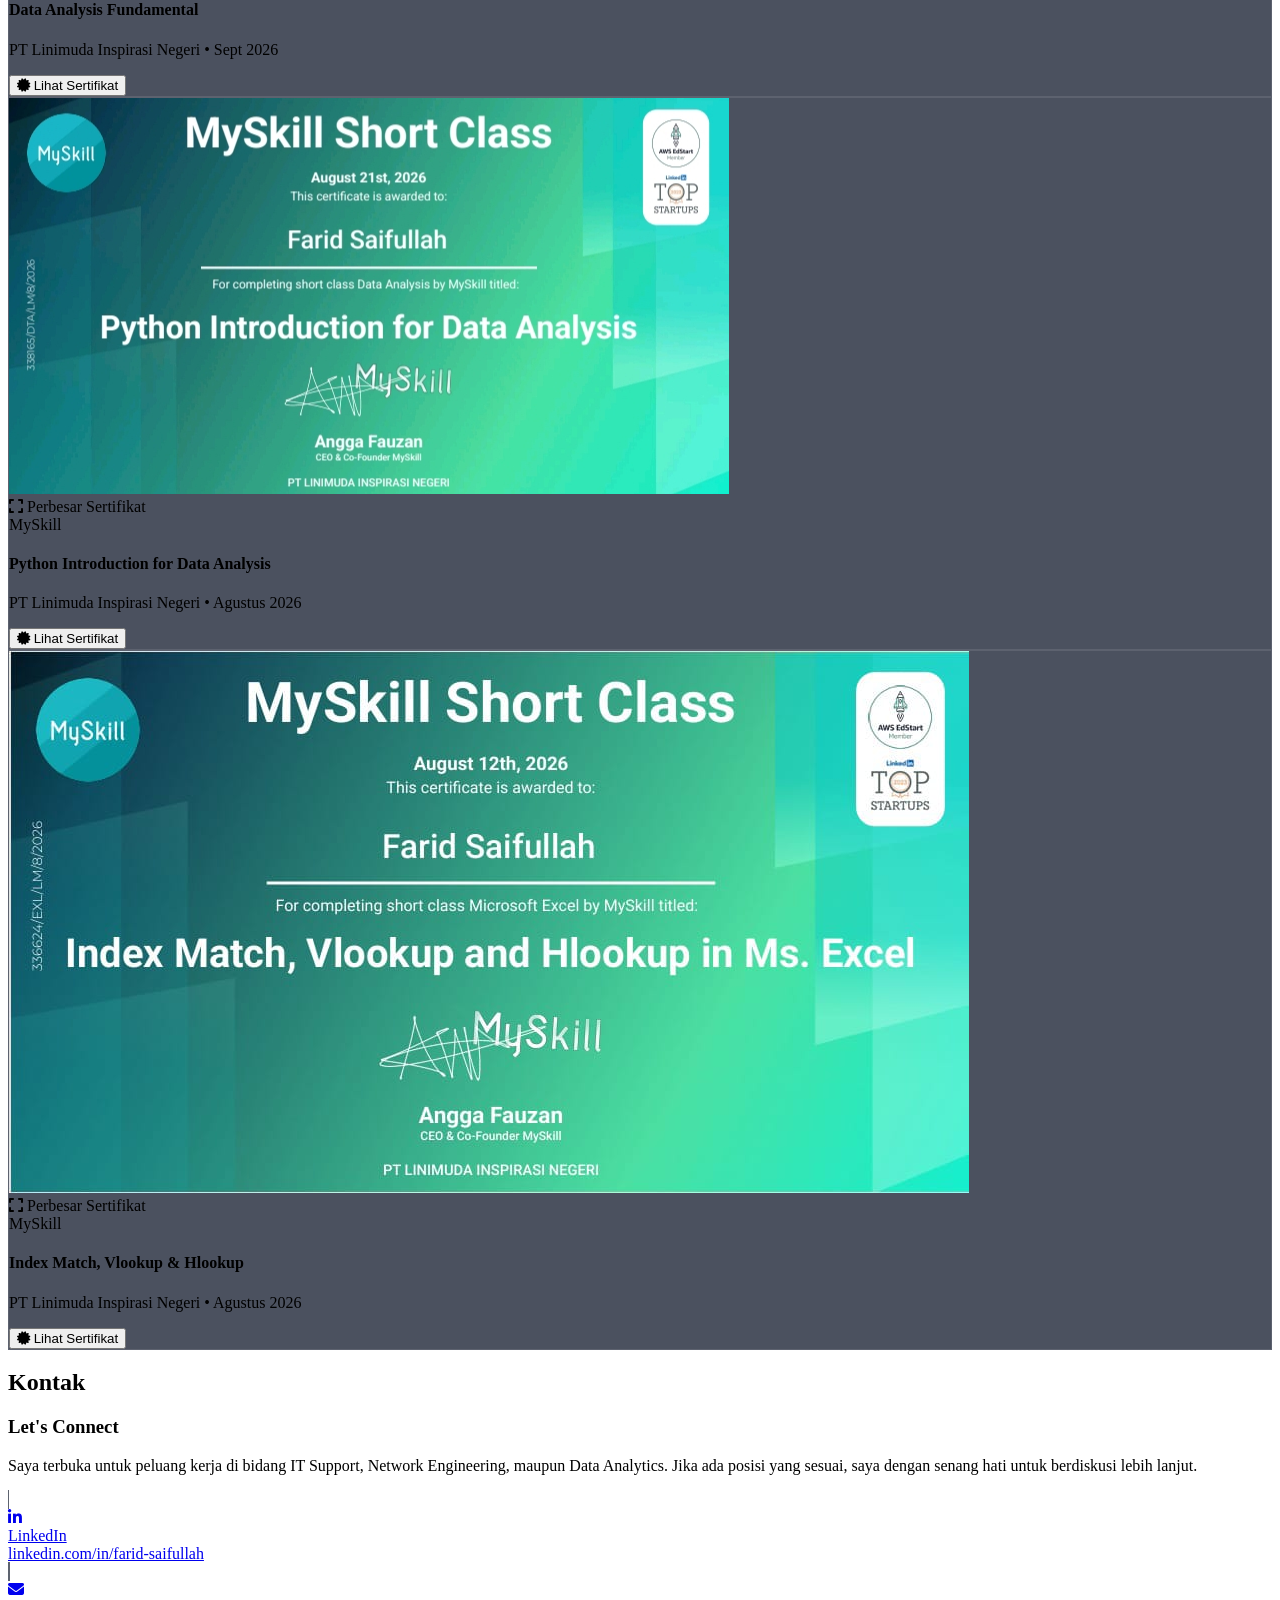
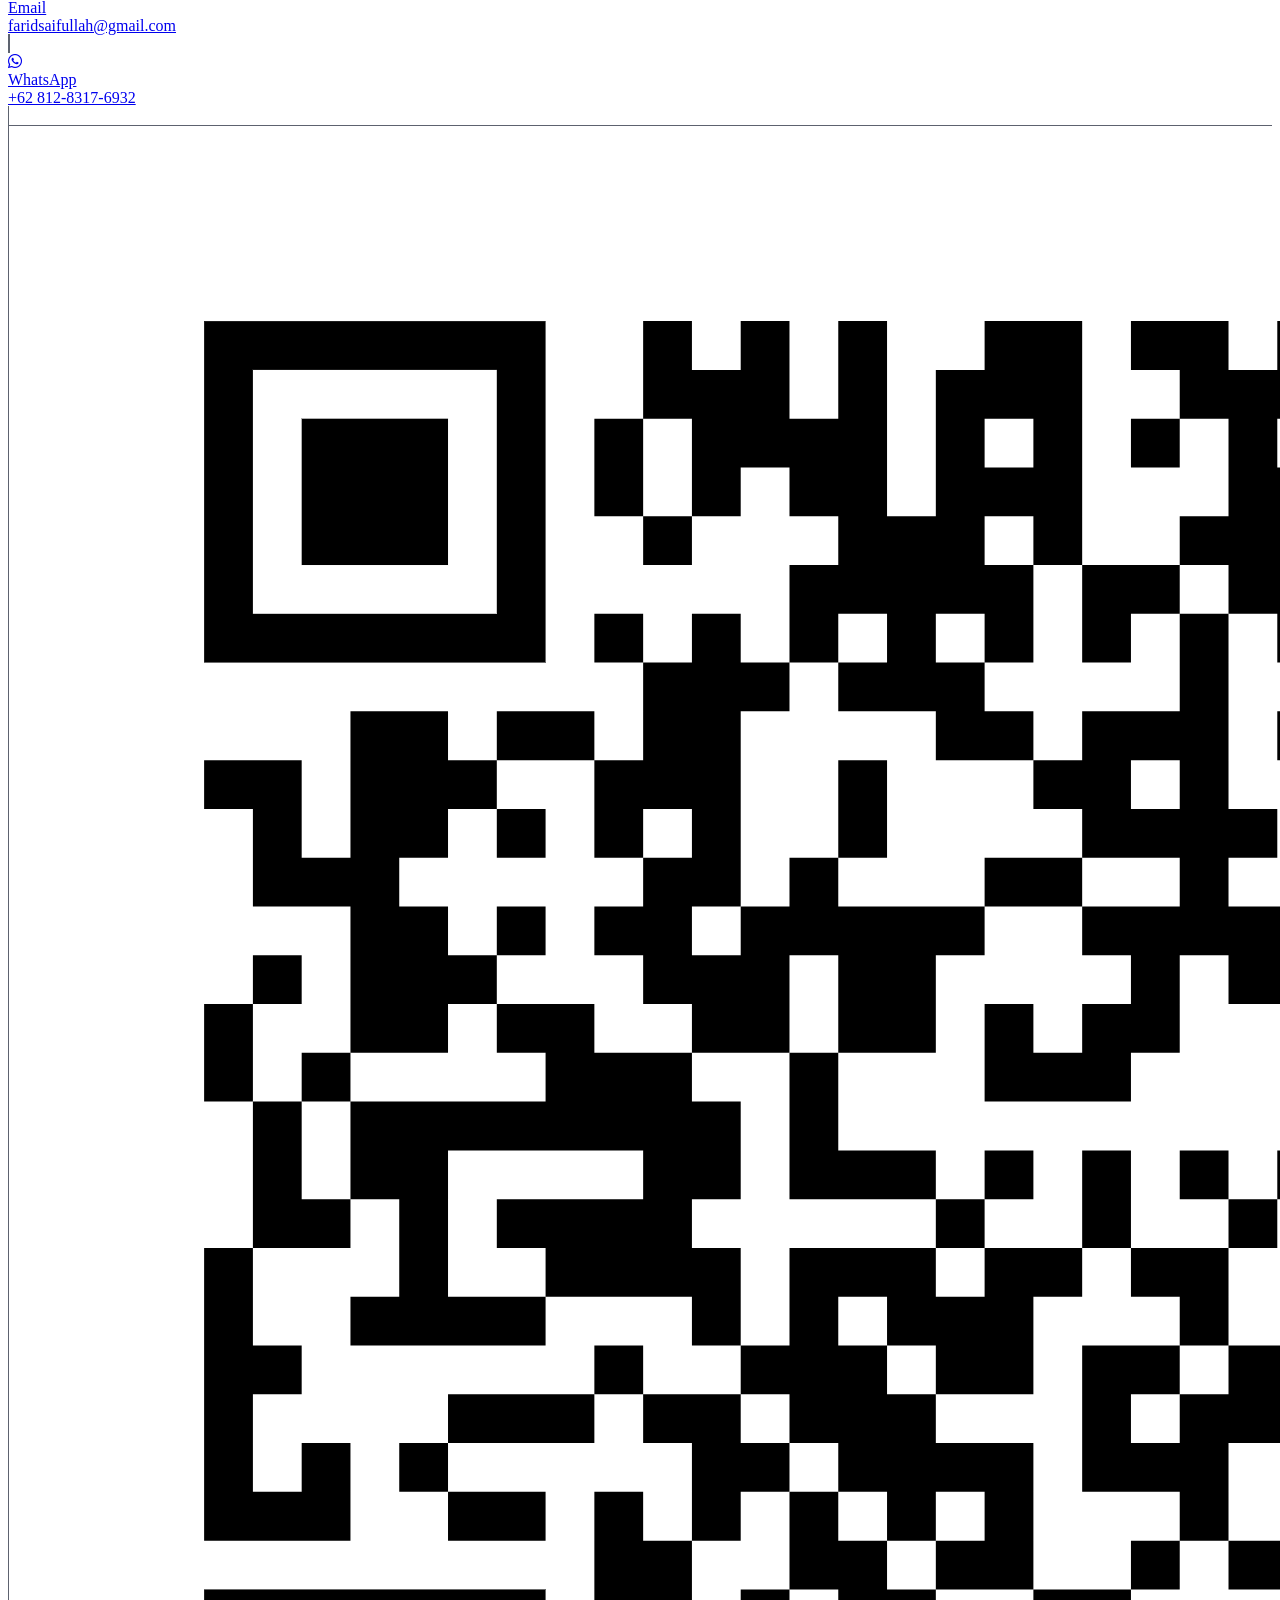
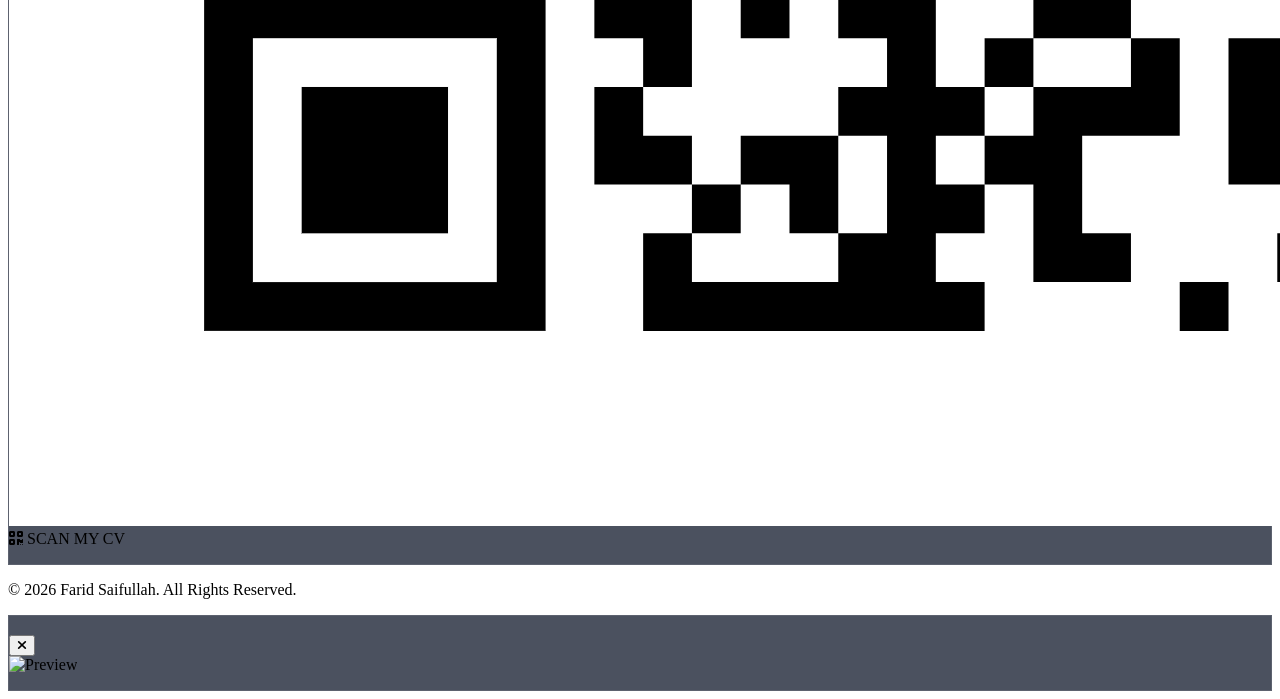
==== commit ef5e7812: "Add files via upload" ====
--- a/index.html
+++ b/index.html
@@ -99,7 +99,7 @@
                     IT Support | Networking | Data Analytics Enthusiast
                 </p>
 
-                <p class="text-slate-300 text-base leading-relaxed max-w-2xl">
+                <p class="text-slate-300 text-base leading-relaxed max-w-2xl text-justify">
                     Mahasiswa Teknik Informatika dengan latar belakang Teknik Komputer dan Jaringan (TKJ) serta pengalaman praktis sebagai IT Support. Memiliki keahlian kuat dalam troubleshooting infrastruktur hardware & jaringan, serta secara aktif mengembangkan solusi berbasis data menggunakan SQL, Excel, dan Power BI.
                 </p>
 
@@ -182,6 +182,7 @@
     </section>
 
     <!-- Skills Section -->
+
     <section id="skills" class="py-20 border-t border-slate-800/60">
         <div class="max-w-7xl mx-auto px-4 sm:px-6 lg:px-8">
             <div class="text-center max-w-3xl mx-auto mb-16">
@@ -190,59 +191,61 @@
             </div>
 
             <div class="grid grid-cols-2 md:grid-cols-3 lg:grid-cols-6 gap-6">
-                <!-- Skill 1 -->
-                <div class="glass-card p-6 rounded-2xl text-center border border-slate-800 glow-hover">
-                    <div class="w-14 h-14 mx-auto rounded-xl bg-sky-500/10 text-sky-400 flex items-center justify-center text-2xl mb-4 border border-sky-500/20">
-                        <i class="fa-solid fa-database"></i>
+                
+                <!-- Skill 1: SQL -->
+                <div class="glass-card p-6 rounded-2xl text-center border border-slate-800 glow-hover flex flex-col items-center justify-center group">
+                    <div class="w-16 h-16 rounded-2xl bg-white/5 border border-slate-700/60 p-1 flex items-center justify-center mb-4 group-hover:scale-110 group-hover:border-sky-500/50 transition-all duration-300">
+                        <img src="Foto/SQl.png" alt="SQL" class="w-full h-full object-contain filter invert brightness-200">
                     </div>
                     <h4 class="font-bold text-white text-base">SQL</h4>
-                    <p class="text-xs text-slate-400 mt-1">MySQL, PostgreSQL & Querying</p>
-                </div>
-
-                <!-- Skill 2 -->
-                <div class="glass-card p-6 rounded-2xl text-center border border-slate-800 glow-hover">
-                    <div class="w-14 h-14 mx-auto rounded-xl bg-emerald-500/10 text-emerald-400 flex items-center justify-center text-2xl mb-4 border border-emerald-500/20">
-                        <i class="fa-solid fa-chart-column"></i>
+                    <p class="text-xs text-slate-400 mt-1">MySQL & Querying</p>
+                </div>
+
+                <!-- Skill 2: Power BI -->
+                <div class="glass-card p-6 rounded-2xl text-center border border-slate-800 glow-hover flex flex-col items-center justify-center group">
+                    <div class="w-16 h-16 rounded-2xl bg-white/5 border border-slate-700/60 p-1.5 flex items-center justify-center mb-4 group-hover:scale-110 group-hover:border-amber-500/50 transition-all duration-300">
+                        <img src="Foto/BI.png" alt="Power BI" class="w-full h-full object-contain">
                     </div>
                     <h4 class="font-bold text-white text-base">Power BI</h4>
-                    <p class="text-xs text-slate-400 mt-1">Interactive Dashboard & Modeling</p>
-                </div>
-
-                <!-- Skill 3 -->
-                <div class="glass-card p-6 rounded-2xl text-center border border-slate-800 glow-hover">
-                    <div class="w-14 h-14 mx-auto rounded-xl bg-green-500/10 text-green-400 flex items-center justify-center text-2xl mb-4 border border-green-500/20">
-                        <i class="fa-solid fa-file-excel"></i>
+                    <p class="text-xs text-slate-400 mt-1">Interactive Dashboard</p>
+                </div>
+
+                <!-- Skill 3: Microsoft Excel -->
+                <div class="glass-card p-6 rounded-2xl text-center border border-slate-800 glow-hover flex flex-col items-center justify-center group">
+                    <div class="w-16 h-16 rounded-2xl bg-white/5 border border-slate-700/60 p-2.5 flex items-center justify-center mb-4 group-hover:scale-110 group-hover:border-emerald-500/50 transition-all duration-300">
+                        <img src="Foto/Excel.png" alt="Microsoft Excel" class="w-full h-full object-contain">
                     </div>
                     <h4 class="font-bold text-white text-base">Microsoft Excel</h4>
-                    <p class="text-xs text-slate-400 mt-1">Advanced Functions & Processing</p>
-                </div>
-
-                <!-- Skill 4 -->
-                <div class="glass-card p-6 rounded-2xl text-center border border-slate-800 glow-hover">
-                    <div class="w-14 h-14 mx-auto rounded-xl bg-rose-500/10 text-rose-400 flex items-center justify-center text-2xl mb-4 border border-rose-500/20">
-                        <i class="fa-solid fa-network-wired"></i>
+                    <p class="text-xs text-slate-400 mt-1">Advanced Functions</p>
+                </div>
+
+                <!-- Skill 4: MikroTik -->
+                <div class="glass-card p-6 rounded-2xl text-center border border-slate-800 glow-hover flex flex-col items-center justify-center group">
+                    <div class="w-16 h-16 rounded-2xl bg-white p-2 flex items-center justify-center mb-4 group-hover:scale-110 group-hover:border-rose-500/50 transition-all duration-300 shadow-md">
+                        <img src="Foto/MikroTik.png" alt="MikroTik" class="w-full h-full object-contain">
                     </div>
                     <h4 class="font-bold text-white text-base">MikroTik</h4>
-                    <p class="text-xs text-slate-400 mt-1">RouterOS, Hotspot & Bandwidth</p>
-                </div>
-
-                <!-- Skill 5 -->
-                <div class="glass-card p-6 rounded-2xl text-center border border-slate-800 glow-hover">
-                    <div class="w-14 h-14 mx-auto rounded-xl bg-blue-500/10 text-blue-400 flex items-center justify-center text-2xl mb-4 border border-blue-500/20">
-                        <i class="fa-solid fa-server"></i>
+                    <p class="text-xs text-slate-400 mt-1">RouterOS & Hotspot</p>
+                </div>
+
+                <!-- Skill 5: Cisco -->
+                <div class="glass-card p-6 rounded-2xl text-center border border-slate-800 glow-hover flex flex-col items-center justify-center group">
+                    <div class="w-16 h-16 rounded-2xl bg-white p-1.5 flex items-center justify-center mb-4 group-hover:scale-110 group-hover:border-sky-500/50 transition-all duration-300 shadow-md">
+                        <img src="Foto/Cisco.png" alt="Cisco" class="w-full h-full object-contain">
                     </div>
                     <h4 class="font-bold text-white text-base">Cisco</h4>
-                    <p class="text-xs text-slate-400 mt-1">Routing, Switching & Packet Tracer</p>
-                </div>
-
-                <!-- Skill 6 -->
-                <div class="glass-card p-6 rounded-2xl text-center border border-slate-800 glow-hover">
-                    <div class="w-14 h-14 mx-auto rounded-xl bg-purple-500/10 text-purple-400 flex items-center justify-center text-2xl mb-4 border border-purple-500/20">
-                        <i class="fa-solid fa-screwdriver-wrench"></i>
+                    <p class="text-xs text-slate-400 mt-1"> Switching</p>
+                </div>
+
+                <!-- Skill 6: Troubleshooting -->
+                <div class="glass-card p-6 rounded-2xl text-center border border-slate-800 glow-hover flex flex-col items-center justify-center group">
+                    <div class="w-16 h-16 rounded-2xl bg-white/5 border border-slate-700/60 p-2 flex items-center justify-center mb-4 group-hover:scale-110 group-hover:border-sky-500/50 transition-all duration-300">
+                        <img src="Foto/TR.png" alt="Troubleshooting" class="w-full h-full object-contain filter invert brightness-200">
                     </div>
                     <h4 class="font-bold text-white text-base">Troubleshooting</h4>
-                    <p class="text-xs text-slate-400 mt-1">Hardware, Software & Remote</p>
-                </div>
+                    <p class="text-xs text-slate-400 mt-1">Hardware & Software</p>
+                </div>
+
             </div>
         </div>
     </section>
@@ -314,7 +317,7 @@
                                 <span class="text-xs font-semibold px-2.5 py-1 rounded-md bg-indigo-500/10 text-indigo-400 border border-indigo-500/20">Data Analytics</span>
                             </div>
                             <h4 class="text-lg font-bold text-white mb-2">Automotive Sales Dashboard</h4>
-                            <p class="text-slate-300 text-xs leading-relaxed">
+                            <p class="text-slate-300 text-xs leading-relaxed text-justify">
                                 Memvisualisasikan data penjualan otomotif dengan KPI Total Sales Rp324,67B, analisis tren bulanan, produk terlaris (Honda CR-V, Fortuner), serta strategi mitigasi pembatalan kredit.
                             </p>
                         </div>
@@ -350,7 +353,7 @@
                                 <span class="text-xs font-semibold px-2.5 py-1 rounded-md bg-emerald-500/10 text-emerald-400 border border-emerald-500/20">Excel</span>
                             </div>
                             <h4 class="text-lg font-bold text-white mb-2">SuperMarket Dashboard Sales</h4>
-                            <p class="text-slate-300 text-xs leading-relaxed">
+                            <p class="text-slate-300 text-xs leading-relaxed text-justify">
                                 Dashboard interaktif untuk pemantauan penjualan supermarket. Menyajikan KPI Revenue, Net Revenue, dan Profit Margin serta membandingkan performa antar lini produk secara real-time.
                             </p>
                         </div>
@@ -388,7 +391,7 @@
                                 <span class="text-xs font-semibold px-2.5 py-1 rounded-md bg-blue-500/10 text-blue-400 border border-blue-500/20">Networking</span>
                             </div>
                             <h4 class="text-lg font-bold text-white mb-2">MikroTik Hotspot Management</h4>
-                            <p class="text-slate-300 text-xs leading-relaxed">
+                            <p class="text-slate-300 text-xs leading-relaxed text-justify">
                                 Konfigurasi dan manajemen jaringan Hotspot berbasis RouterOS. Mengatur hak akses user, alokasi profil bandwidth, generate voucher kuota, dan monitoring traffic jaringan.
                             </p>
                         </div>
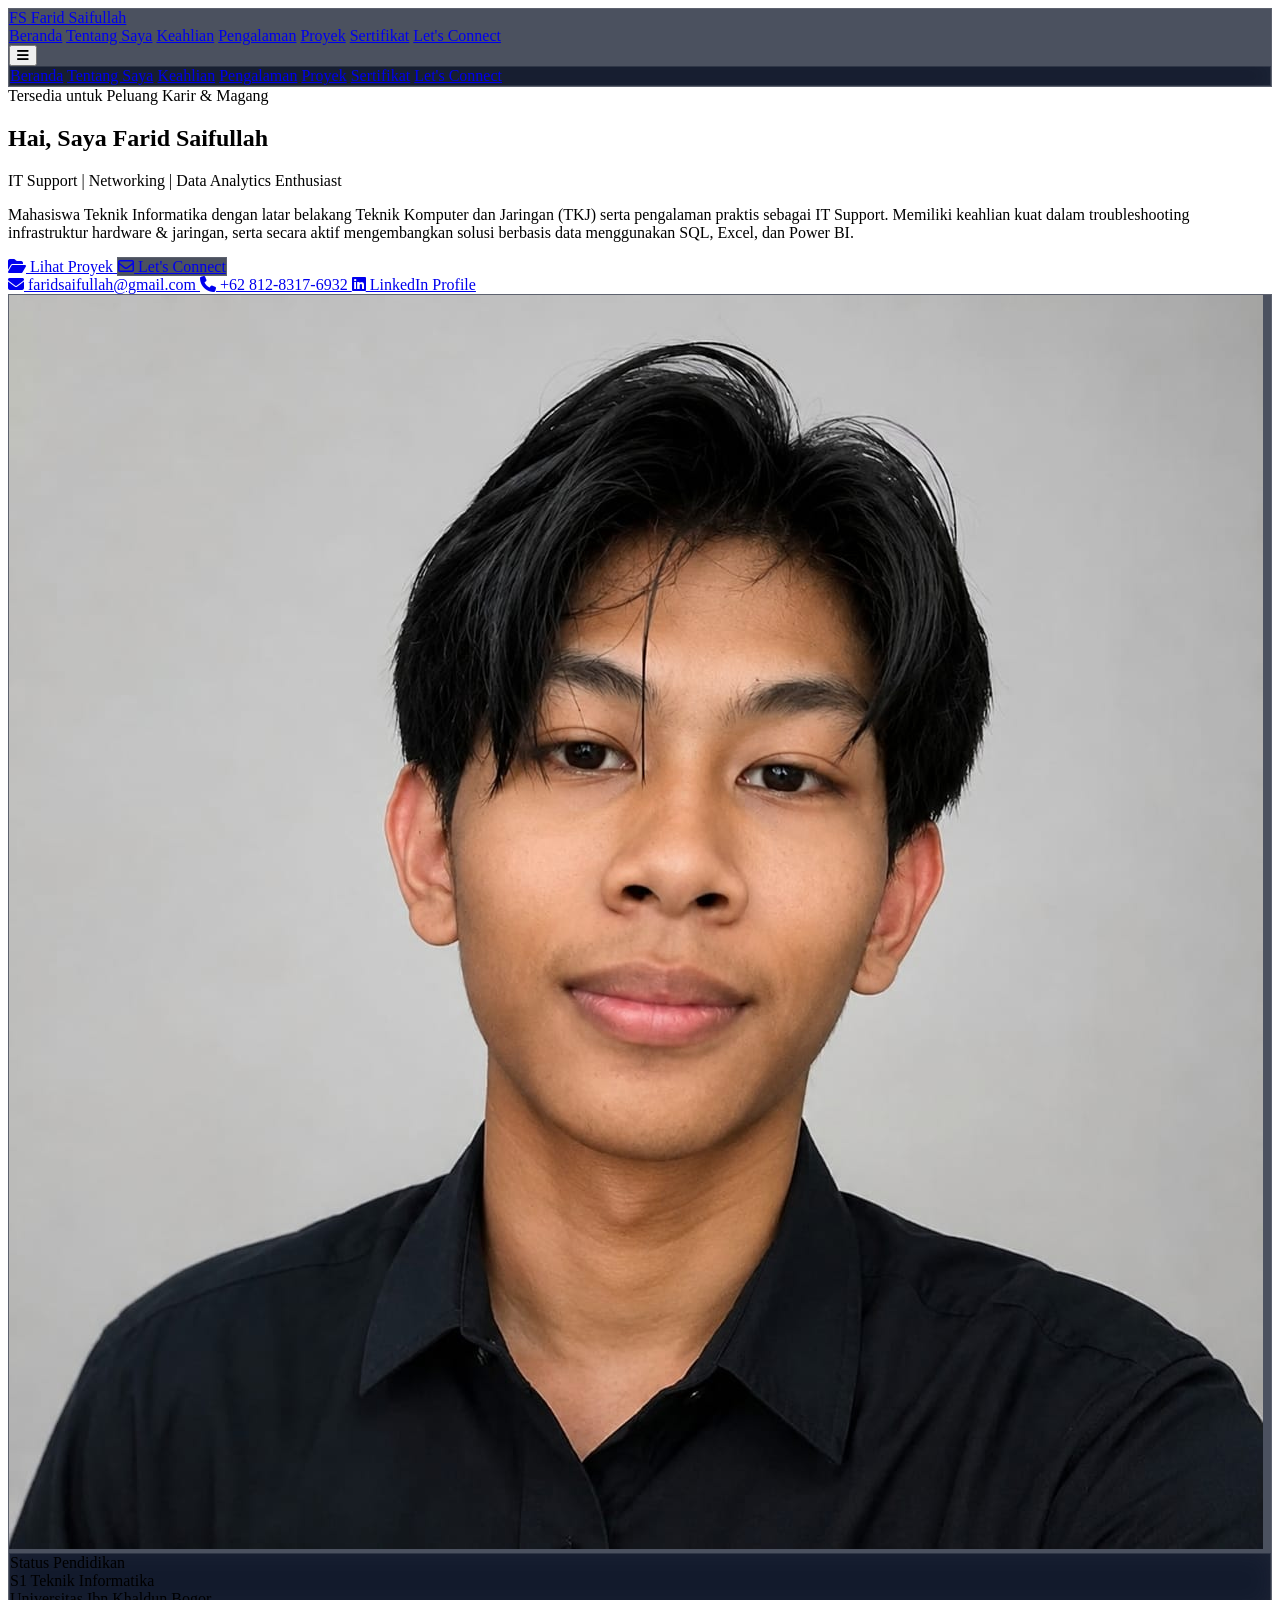
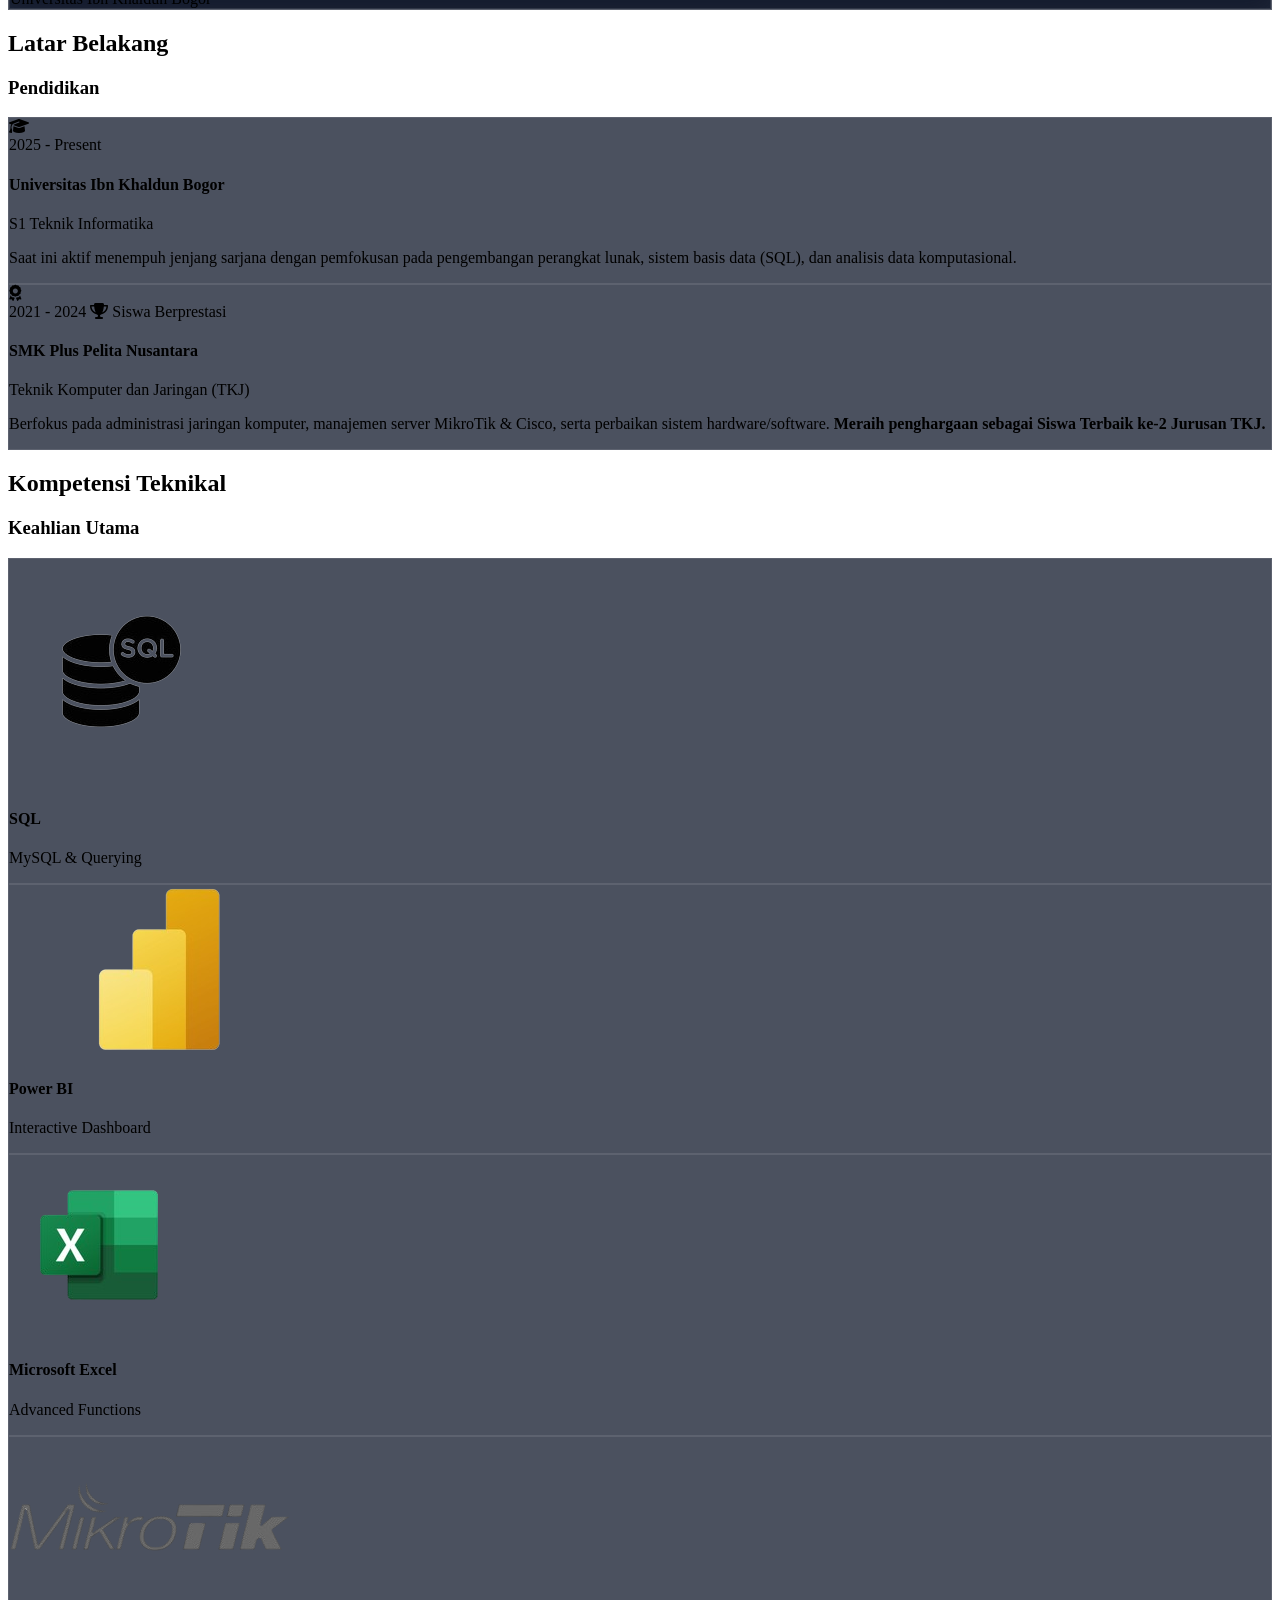
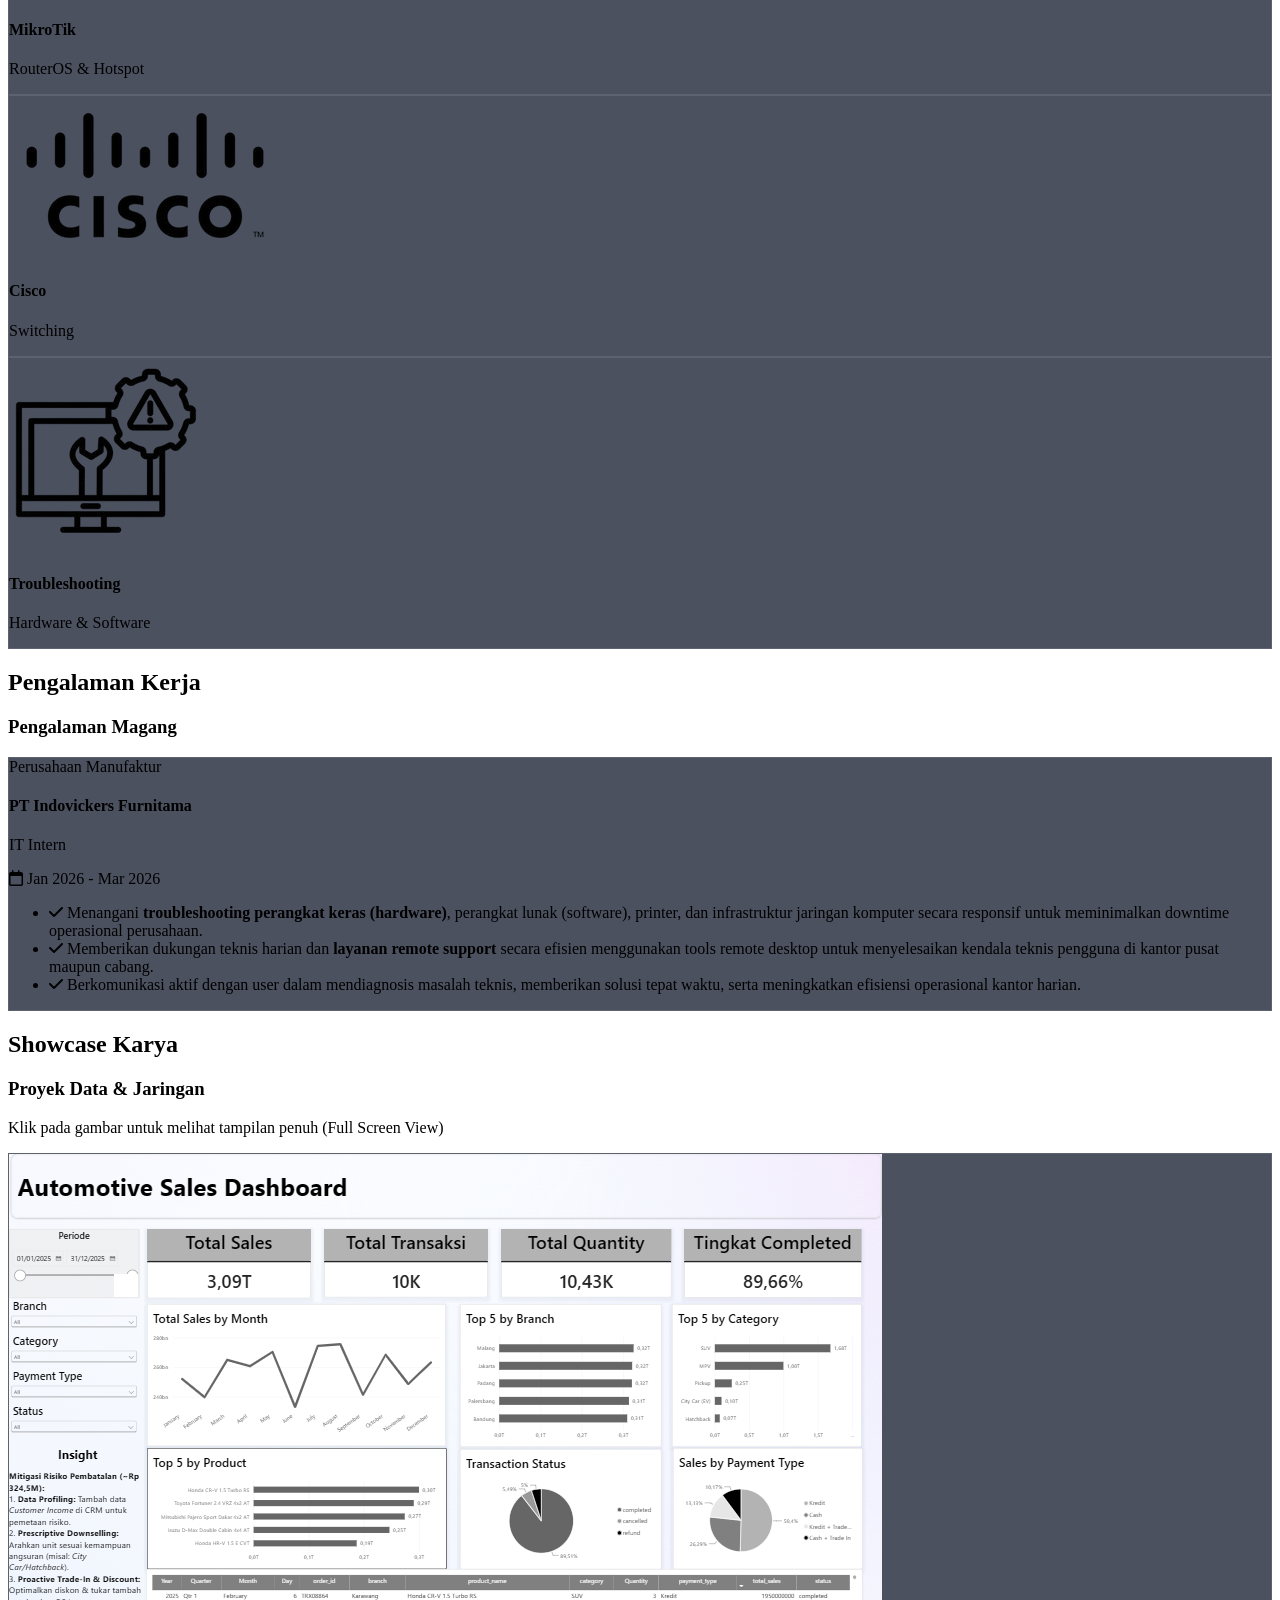
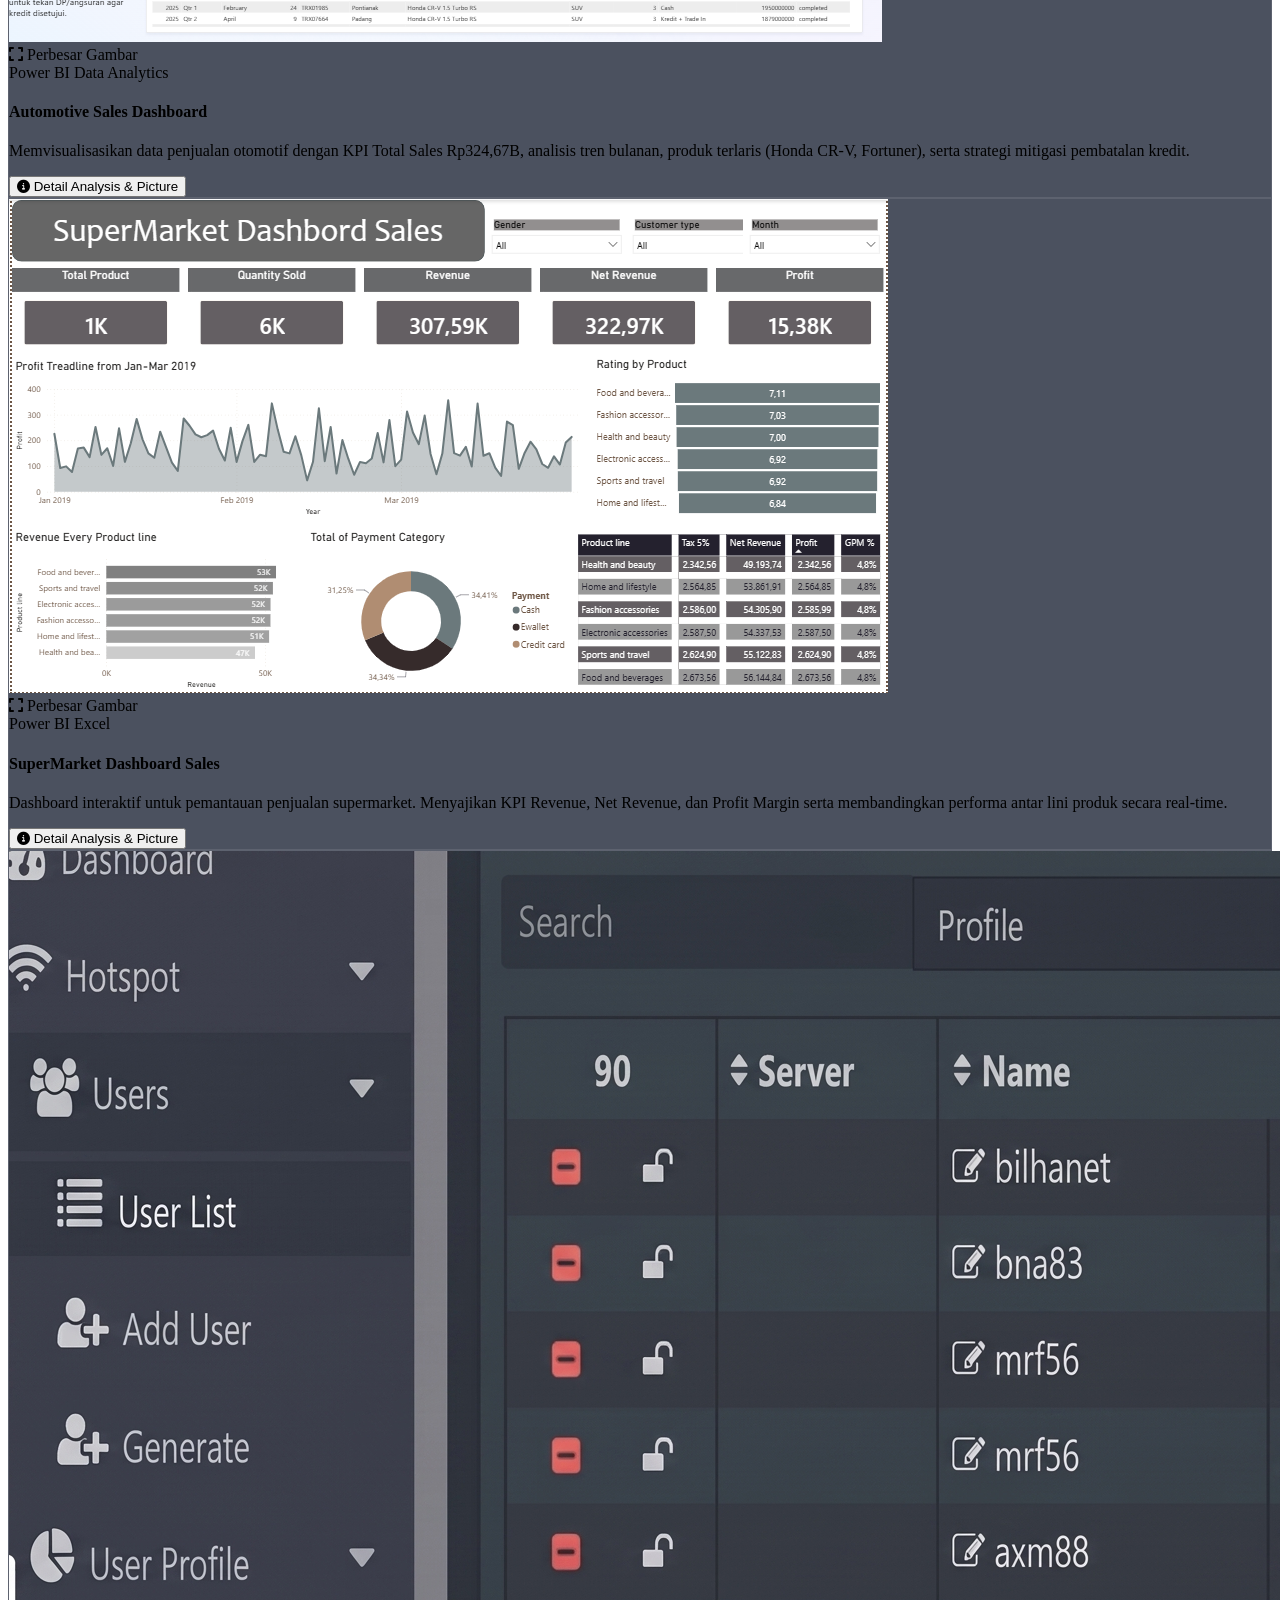
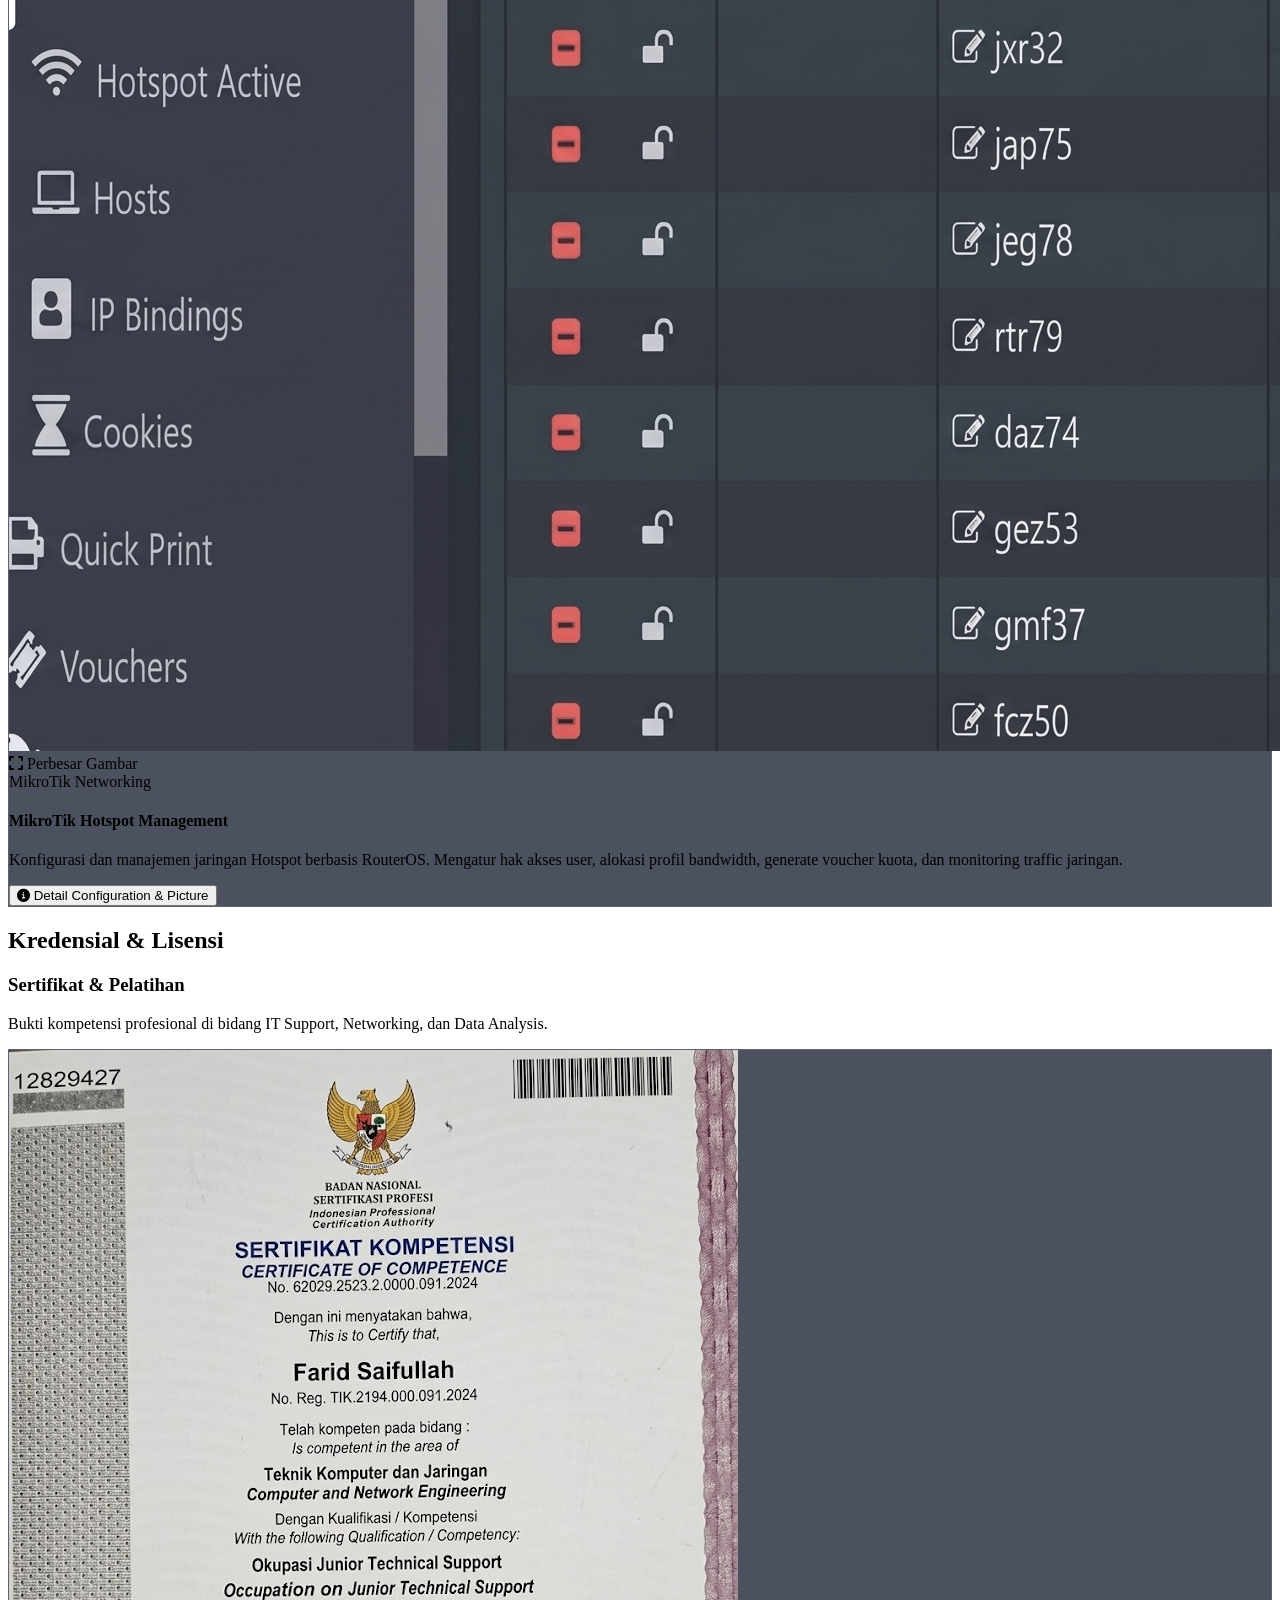
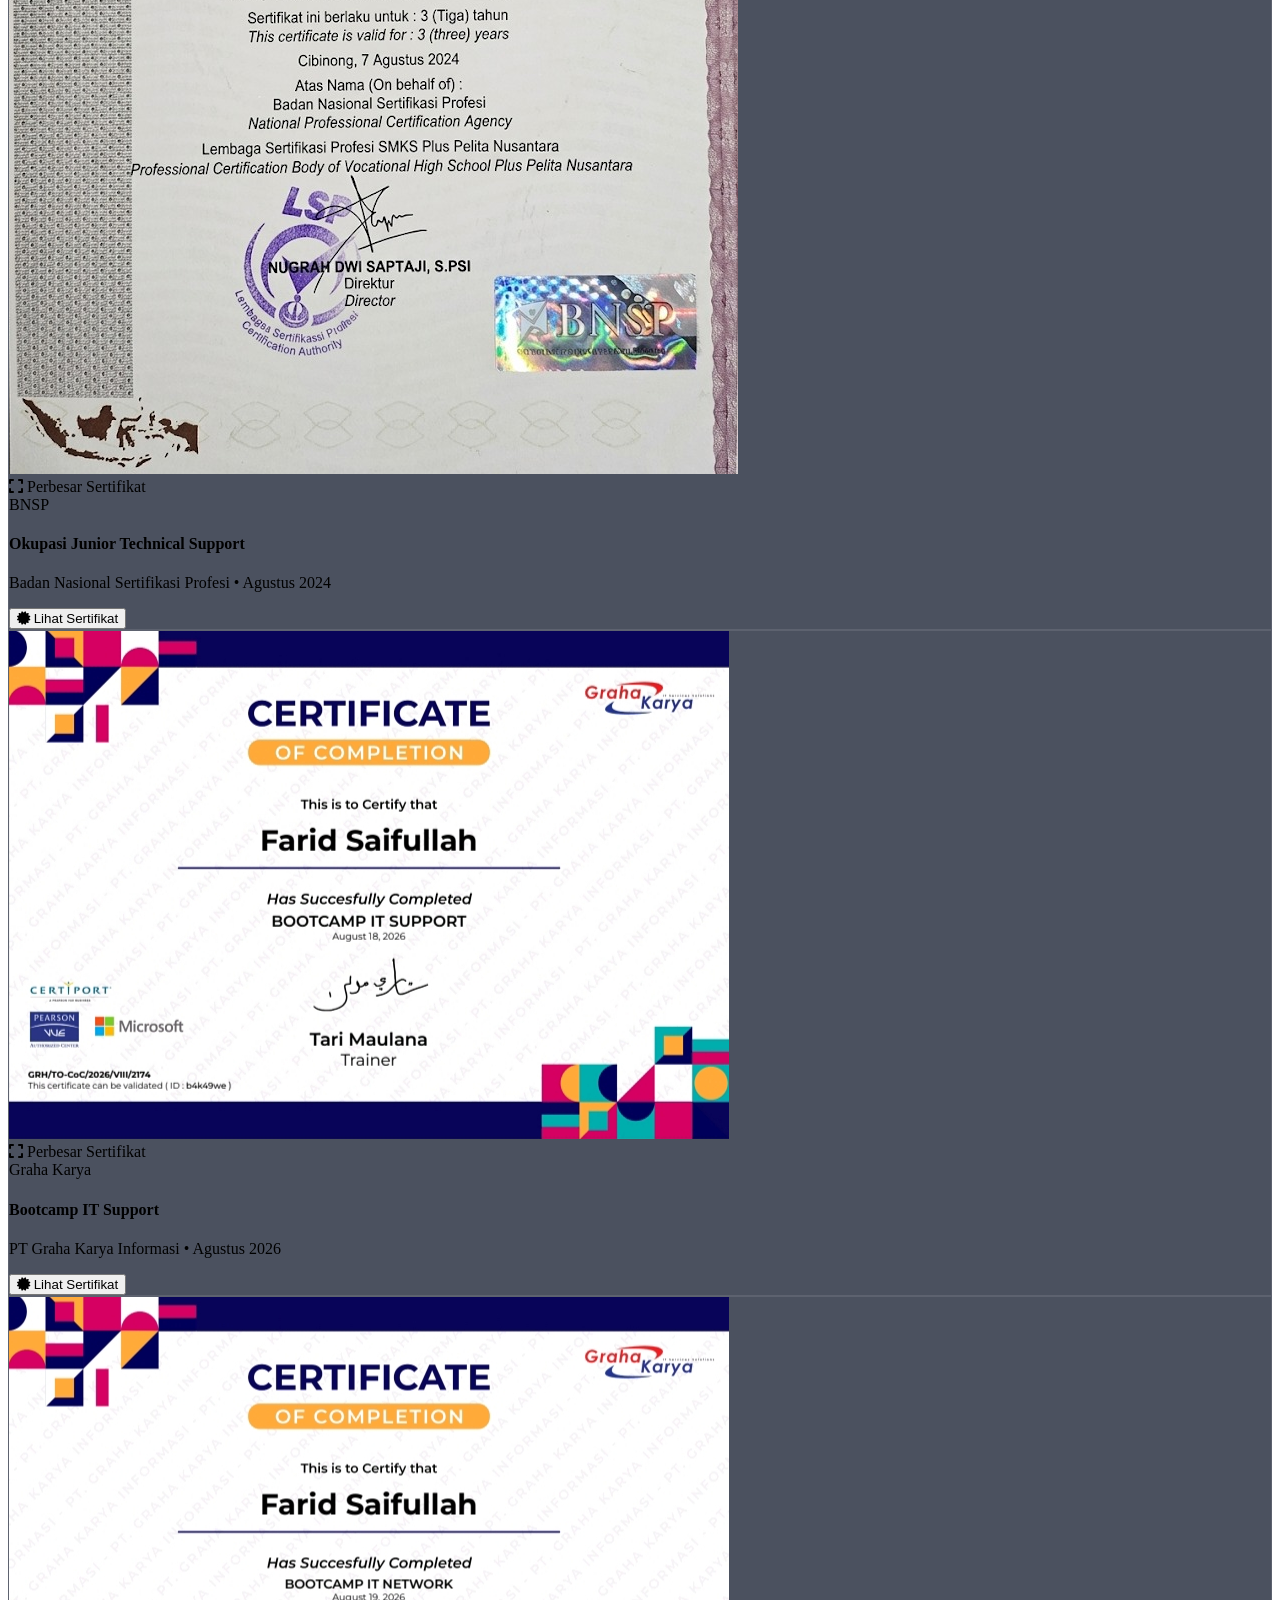
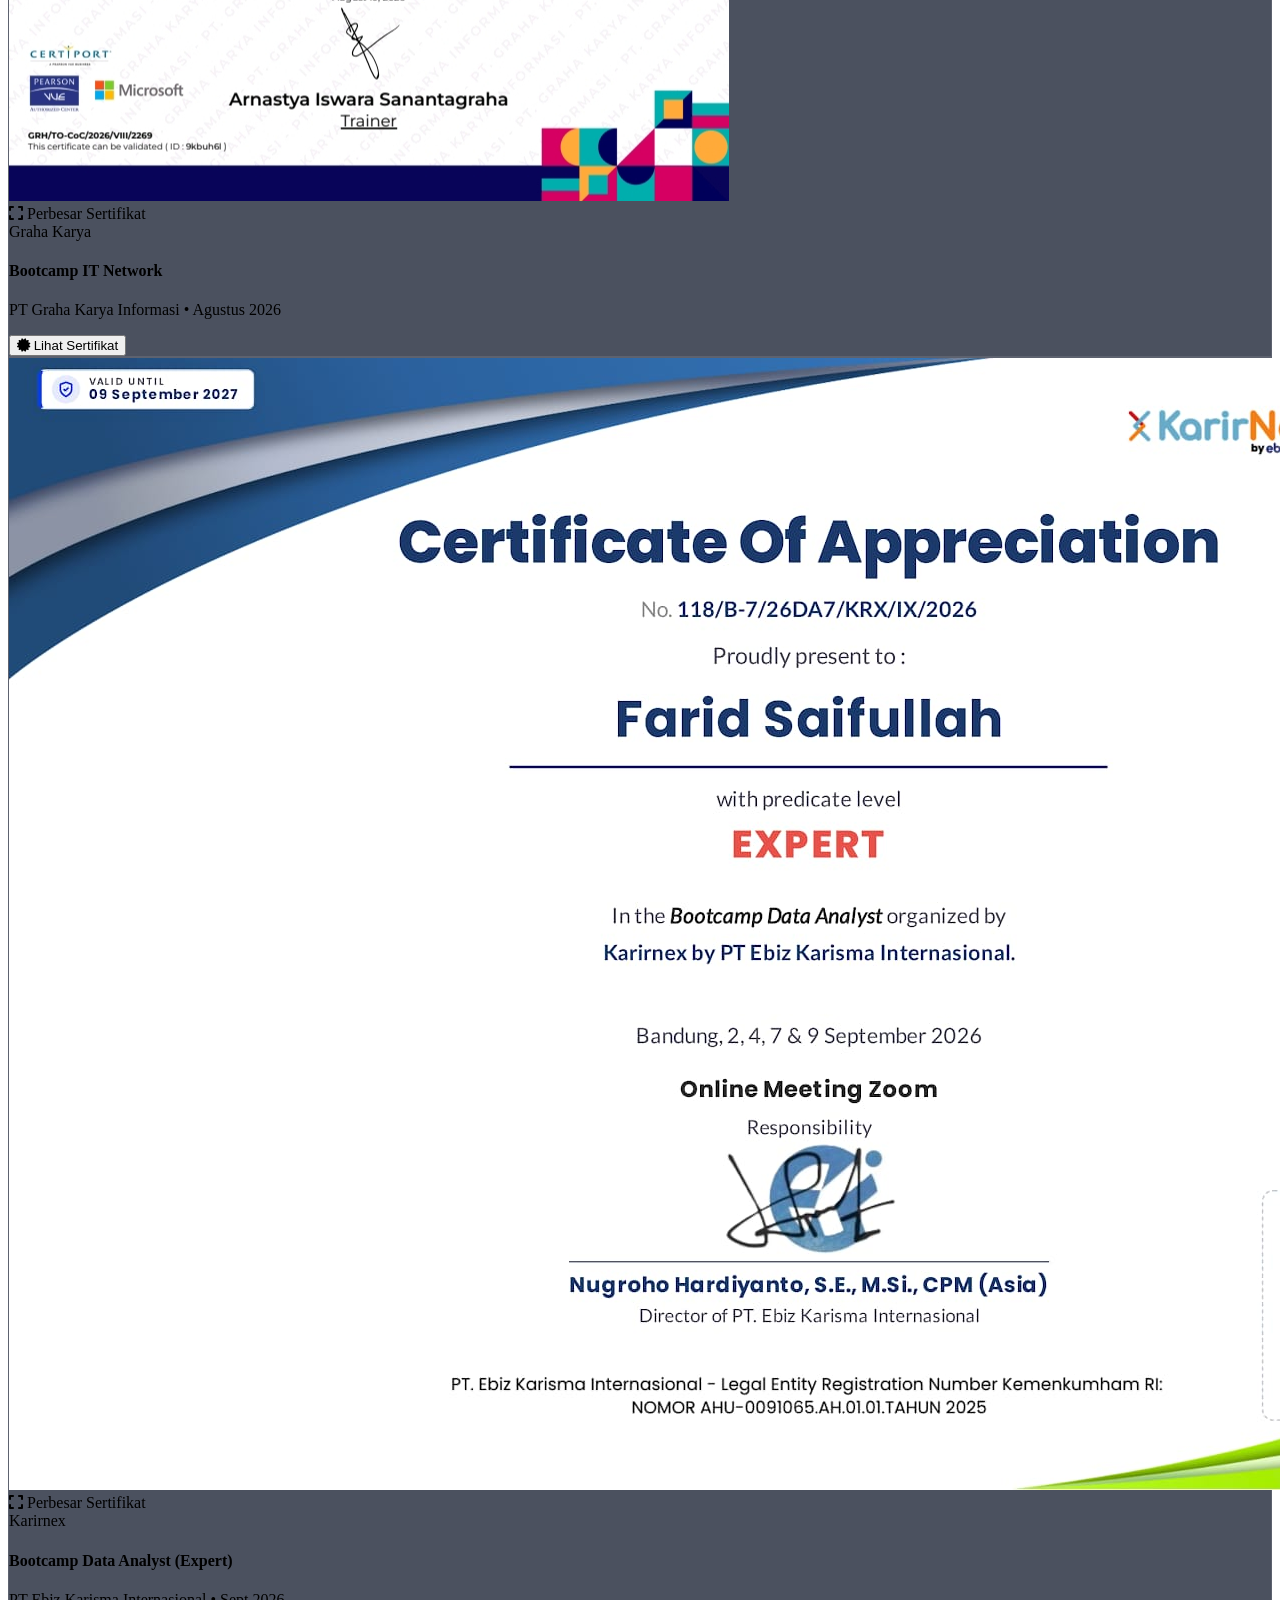
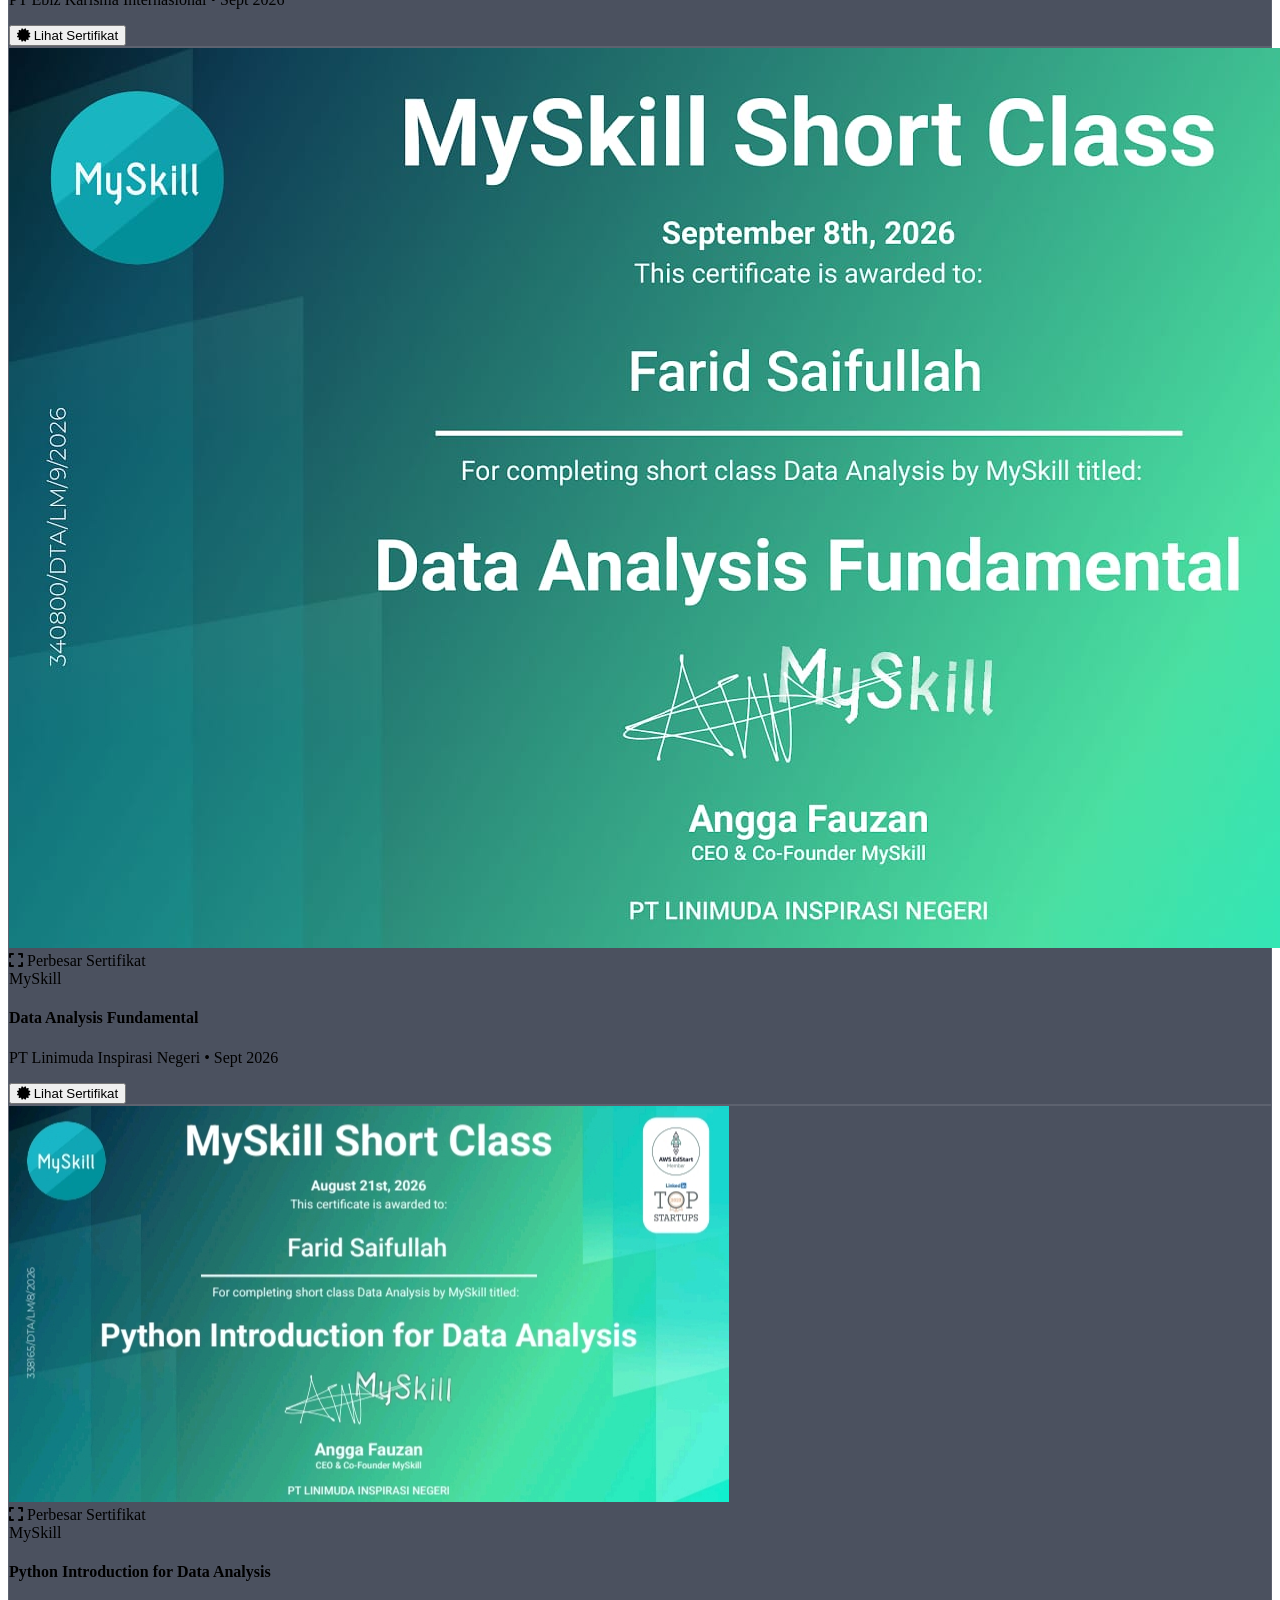
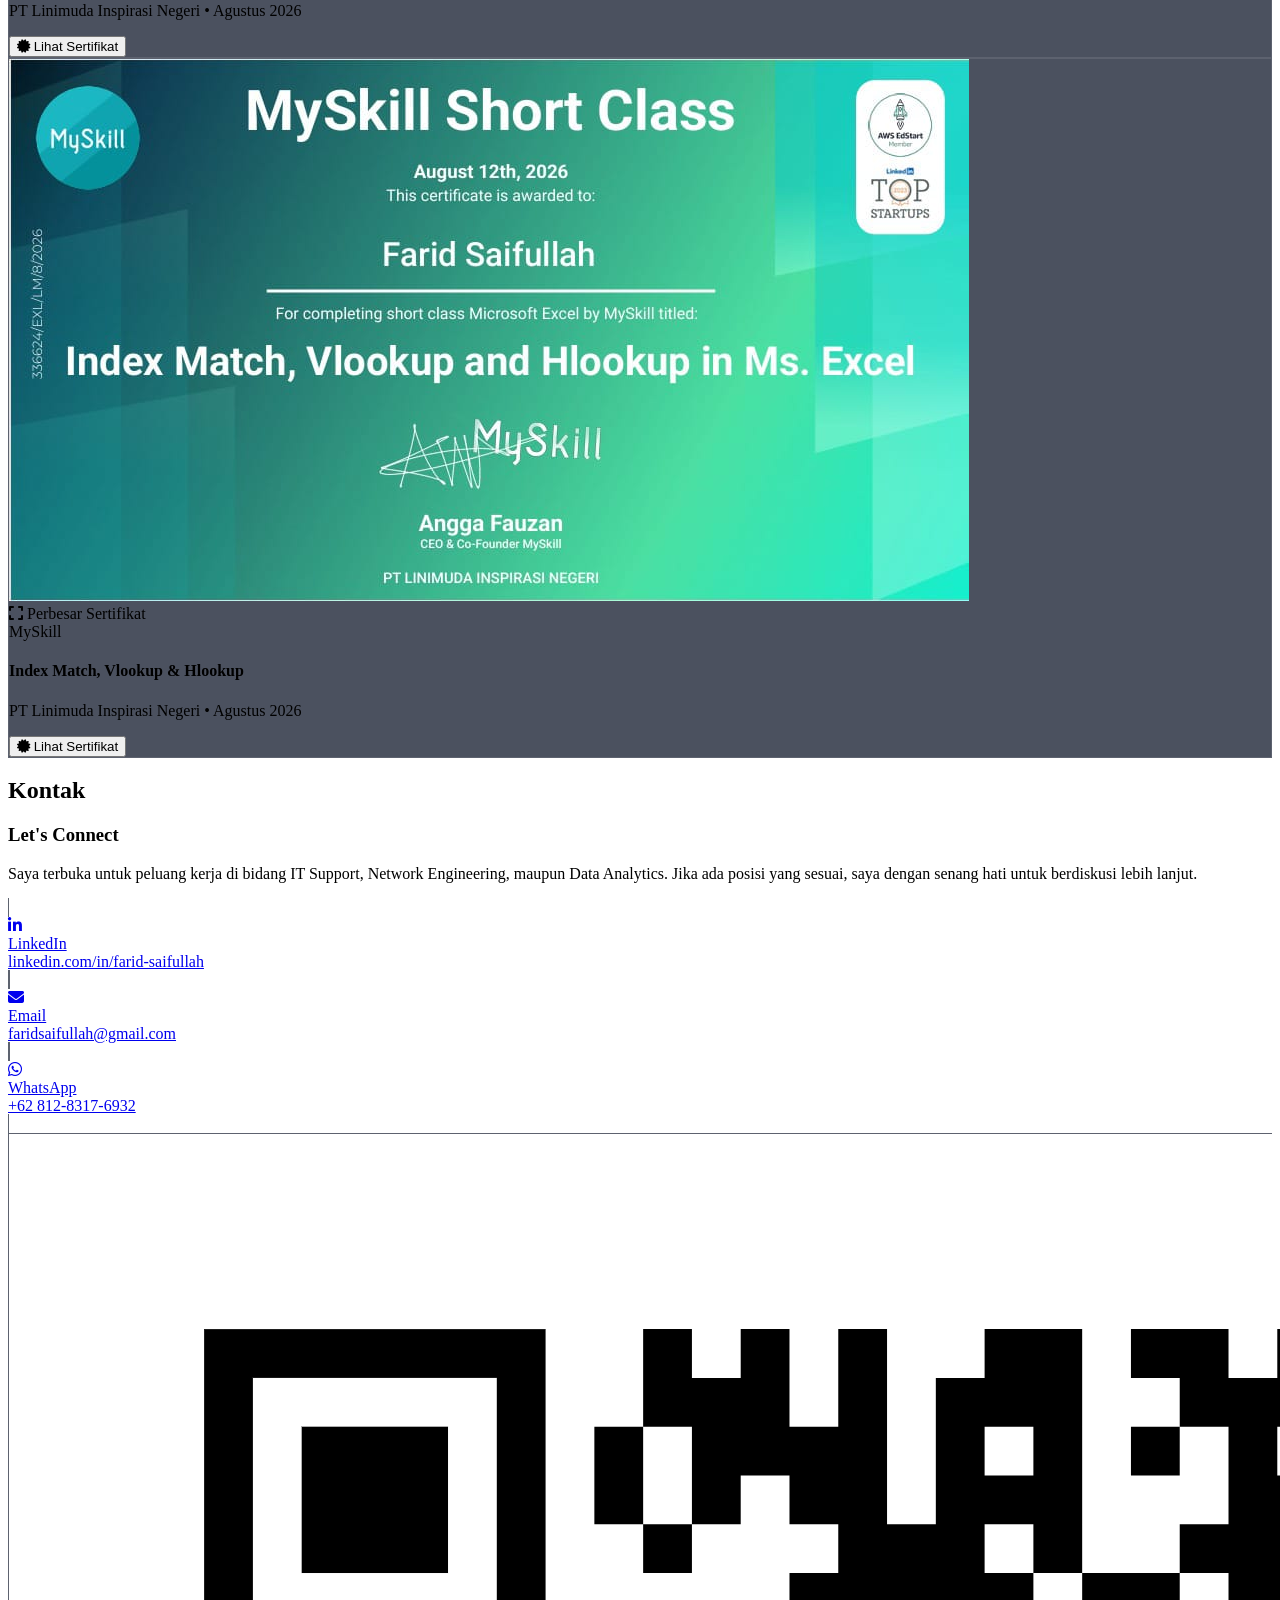
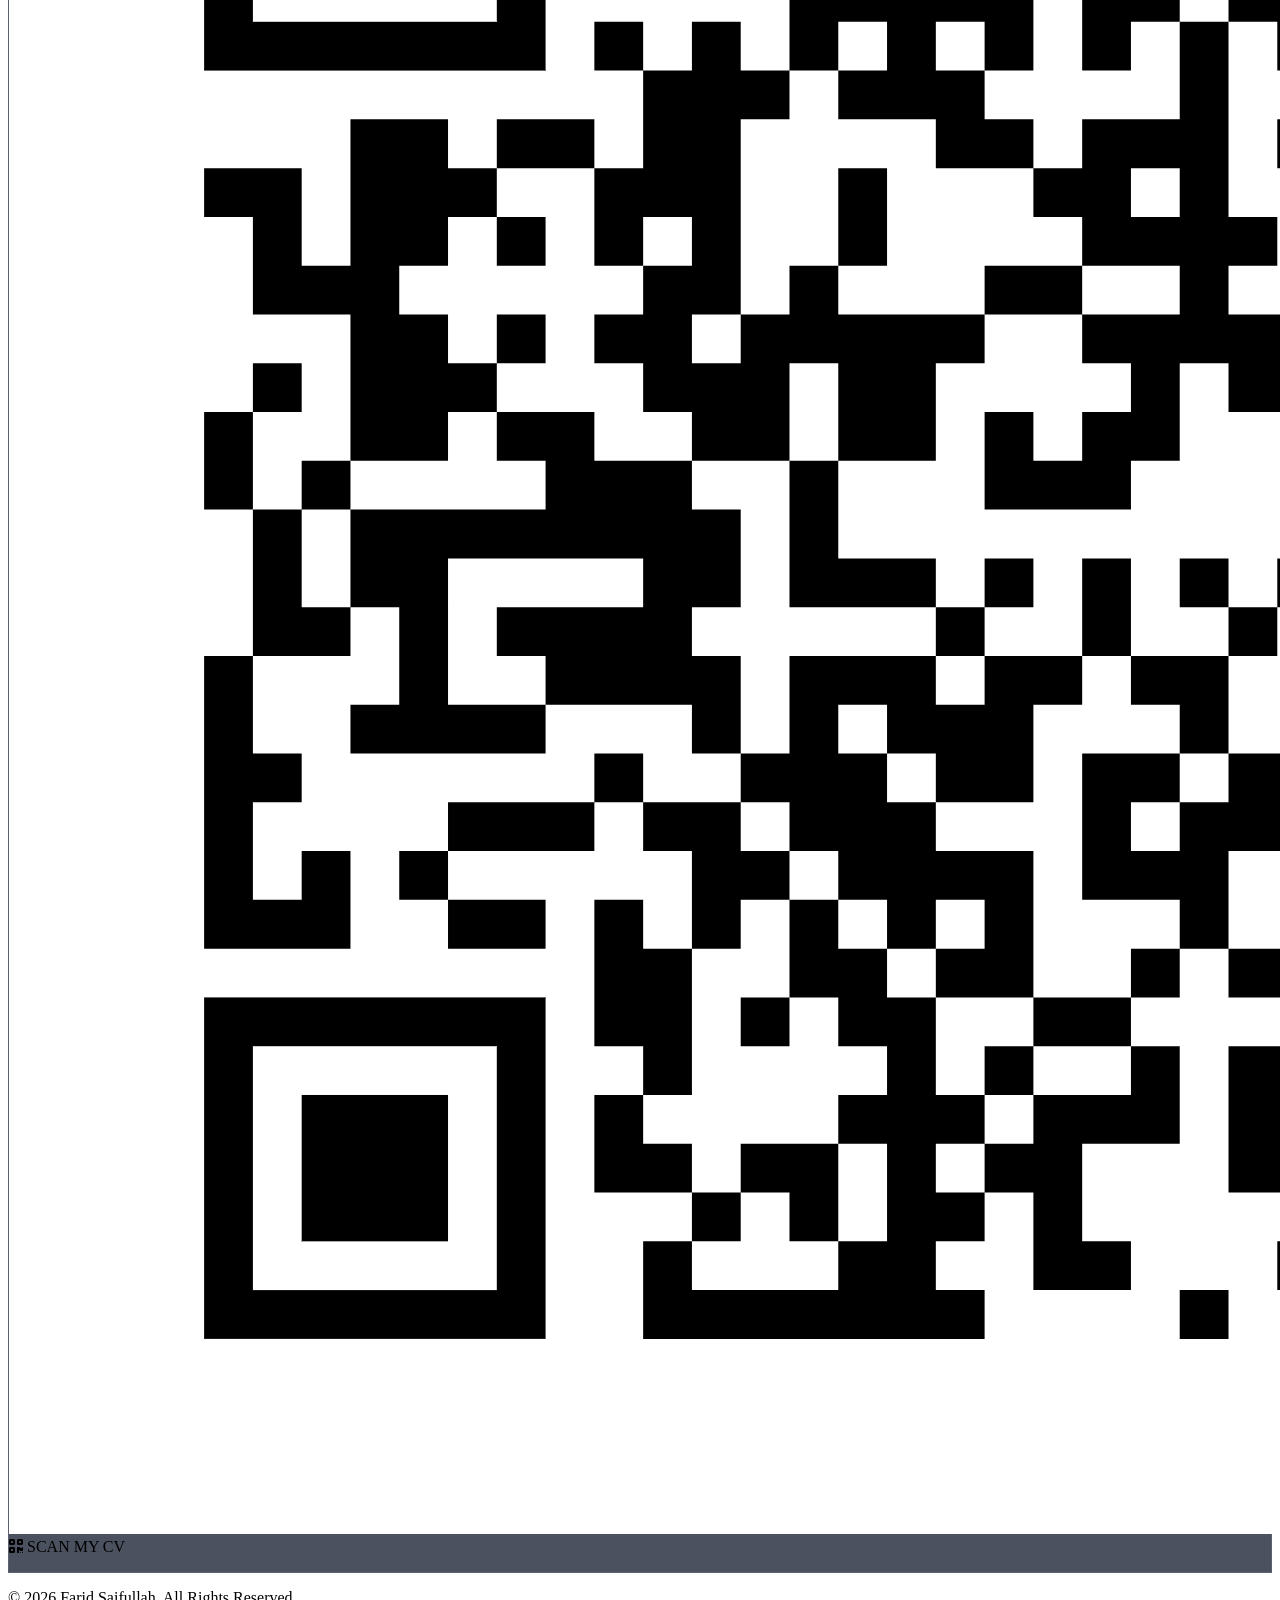
==== commit f4120391: "Update" ====
--- a/index.html
+++ b/index.html
@@ -222,7 +222,7 @@
                 <!-- Skill 4: MikroTik -->
                 <div class="glass-card p-6 rounded-2xl text-center border border-slate-800 glow-hover flex flex-col items-center justify-center group">
                     <div class="w-16 h-16 rounded-2xl bg-white p-2 flex items-center justify-center mb-4 group-hover:scale-110 group-hover:border-rose-500/50 transition-all duration-300 shadow-md">
-                        <img src="Foto/MikroTik.png" alt="MikroTik" class="w-full h-full object-contain">
+                        <img src="Foto/Mikrotik.png" alt="MikroTik" class="w-full h-full object-contain">
                     </div>
                     <h4 class="font-bold text-white text-base">MikroTik</h4>
                     <p class="text-xs text-slate-400 mt-1">RouterOS & Hotspot</p>
@@ -667,4 +667,4 @@
     <!-- External Script JS -->
     <script src="script.js"></script>
 </body>
-</html>+</html>
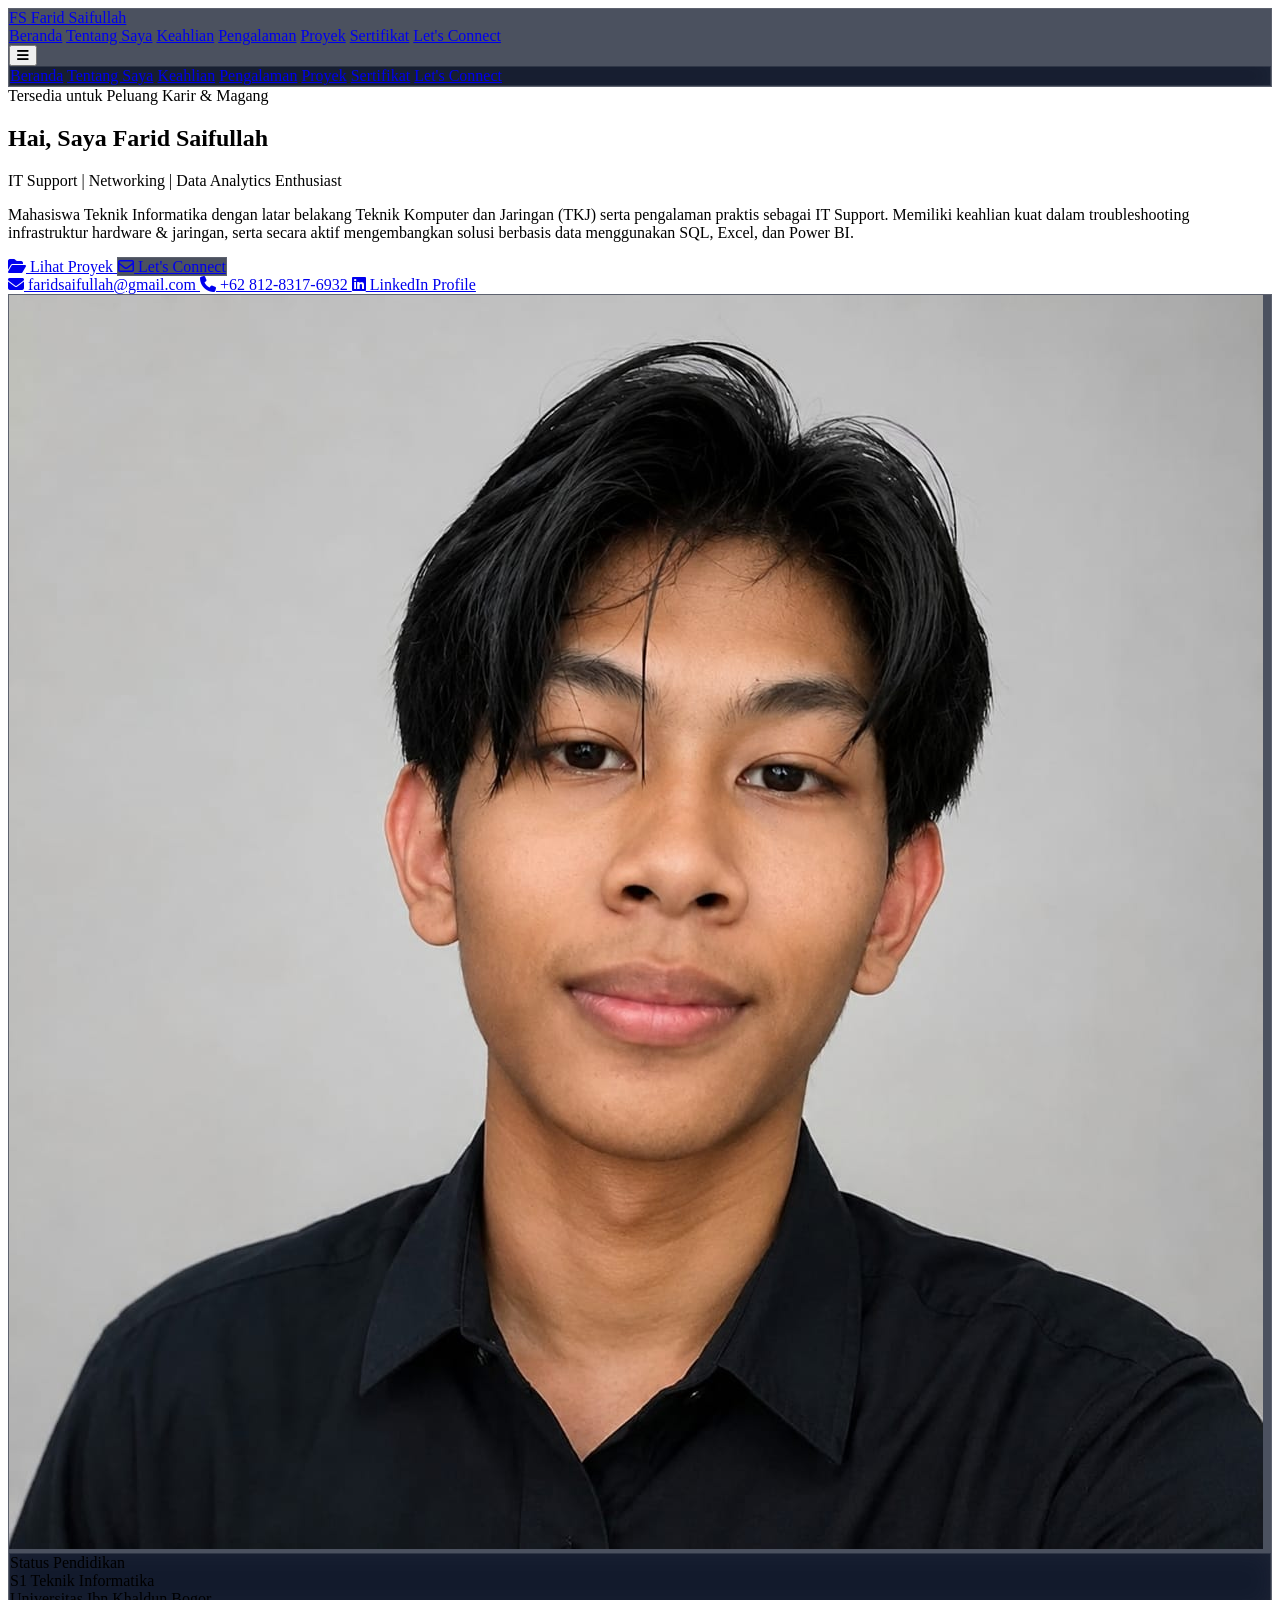
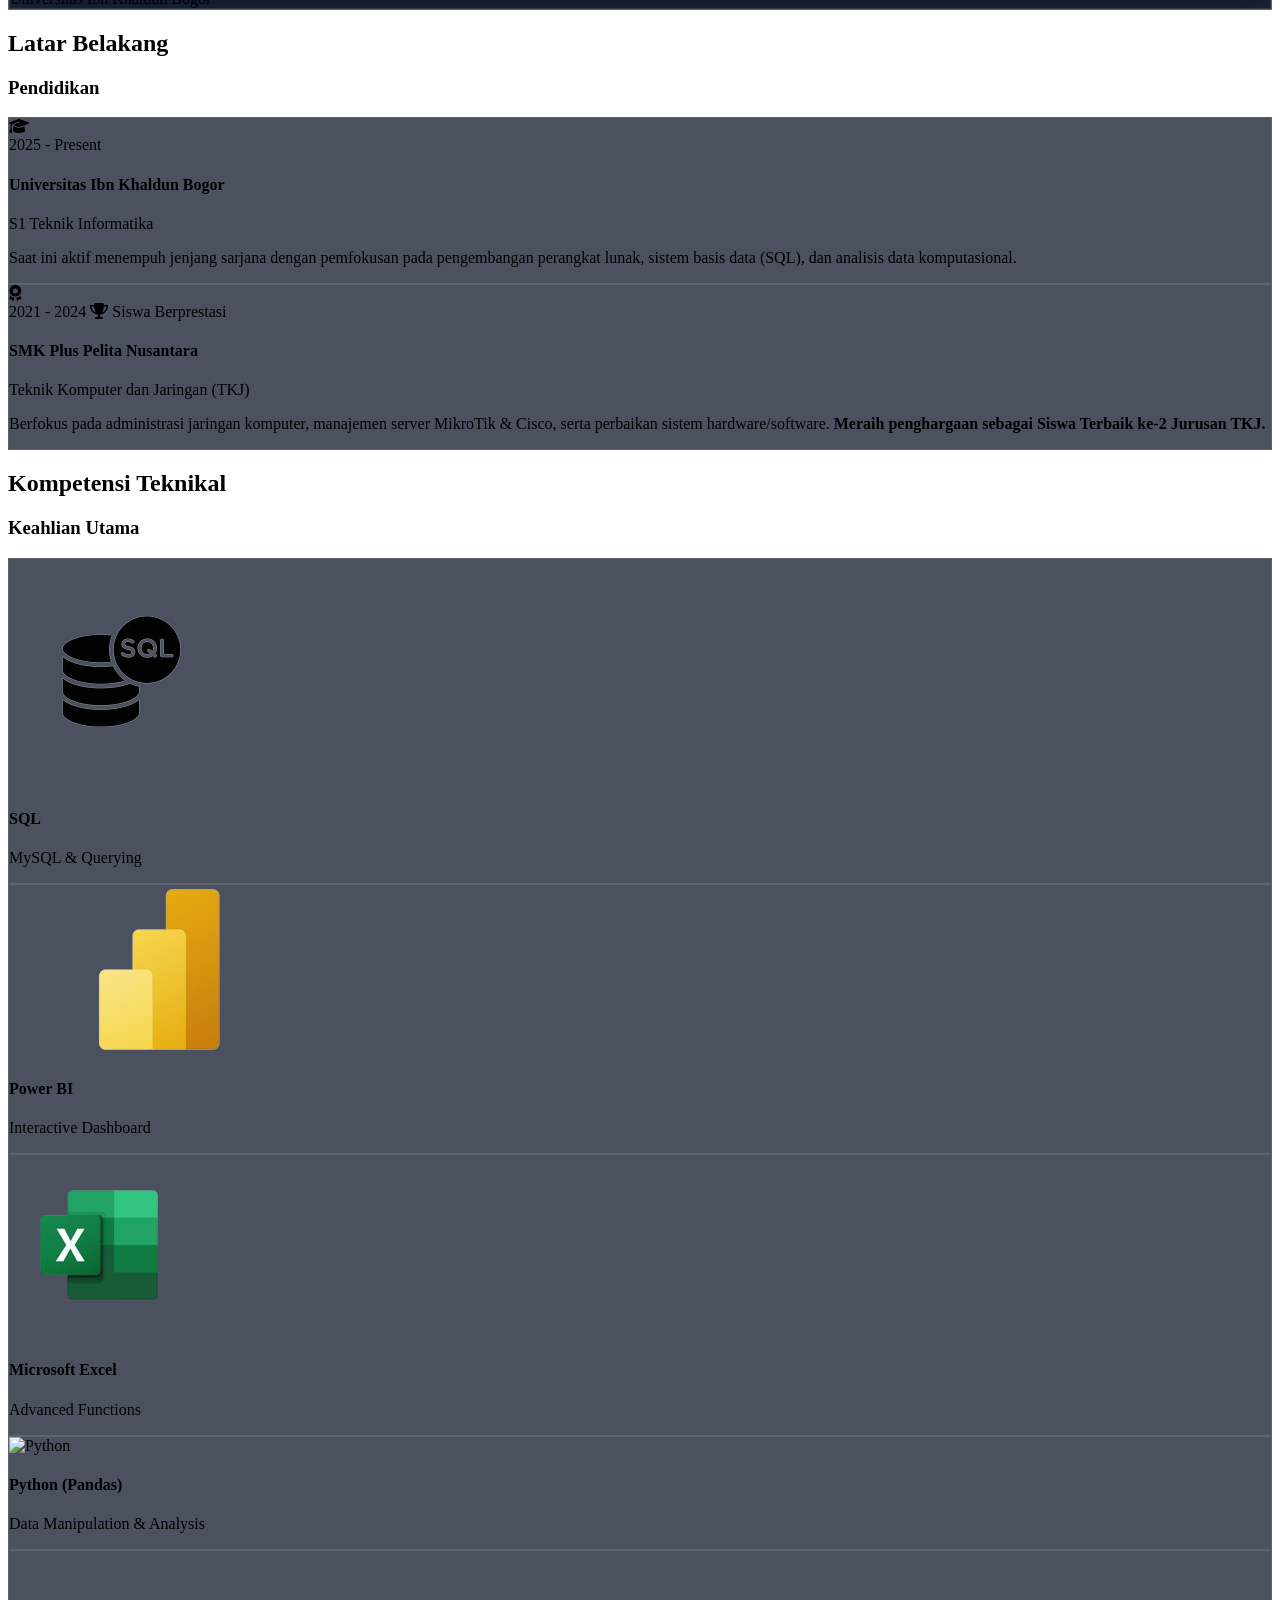
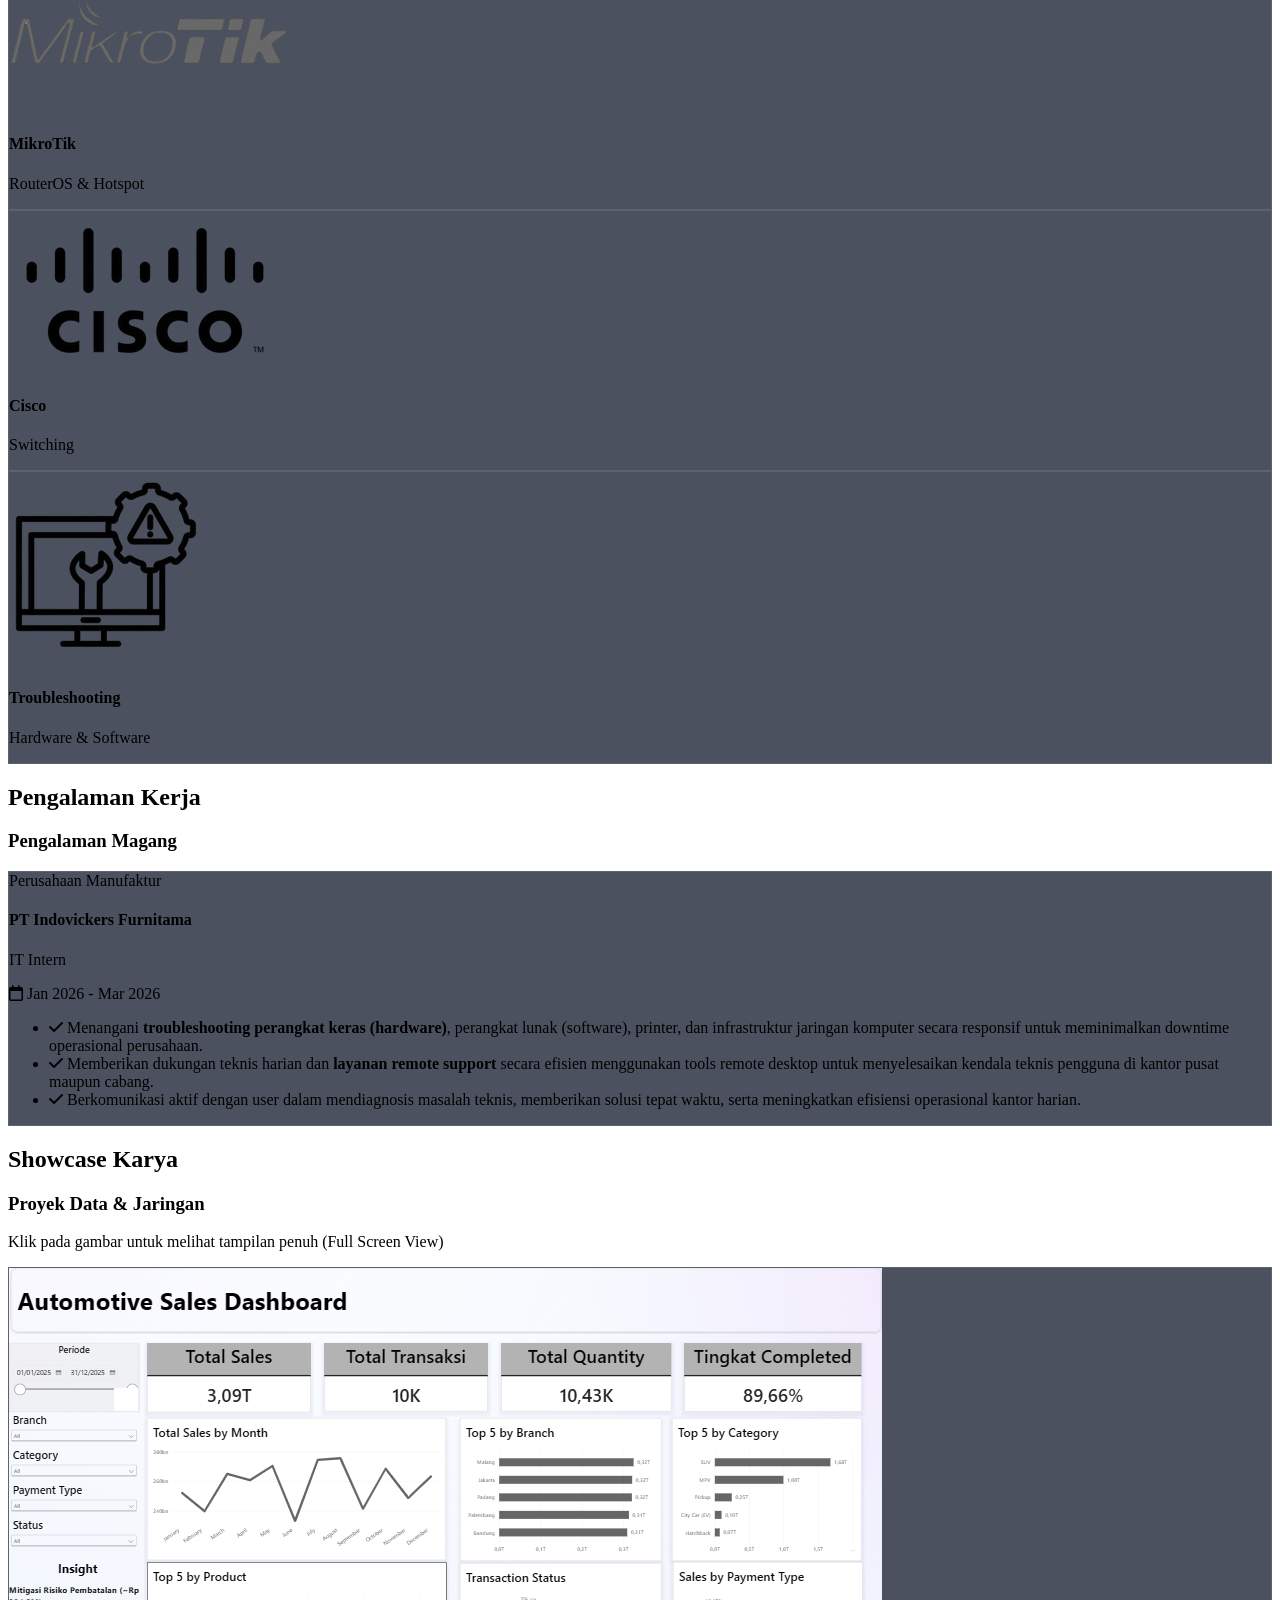
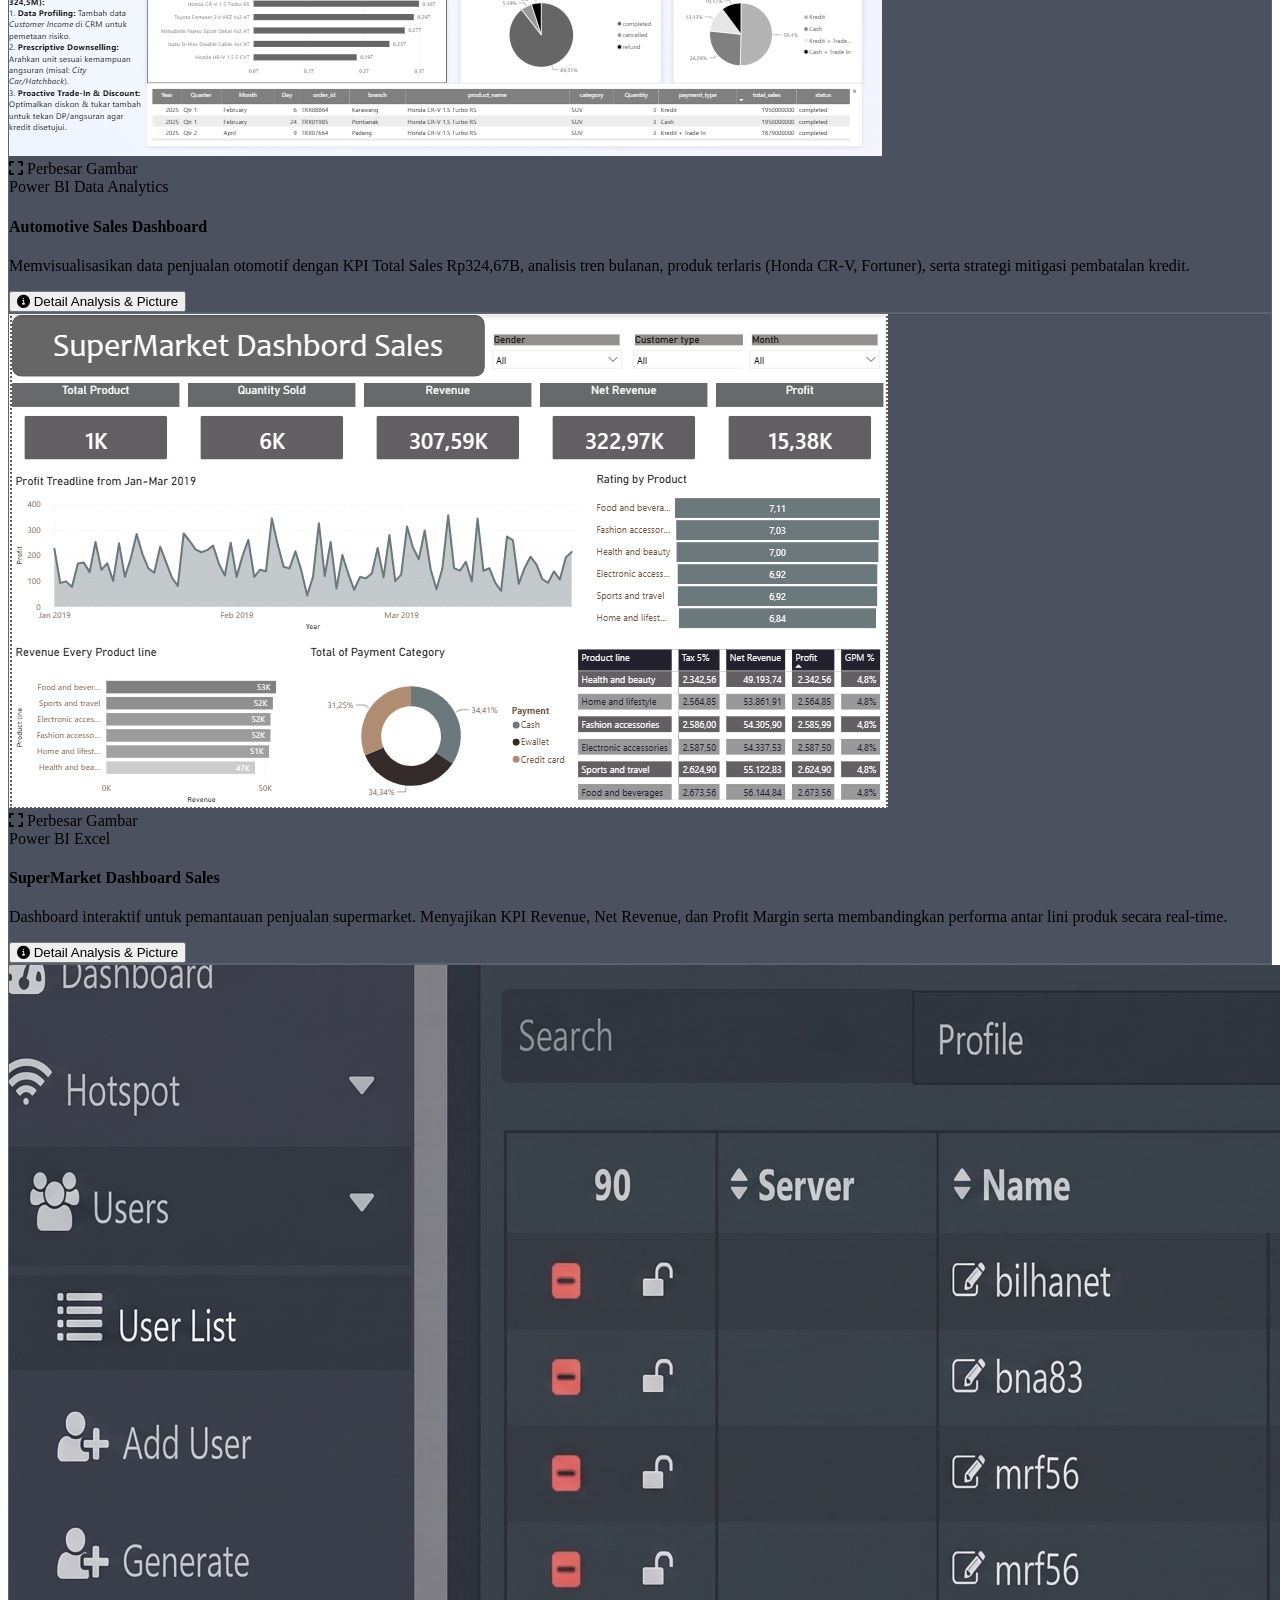
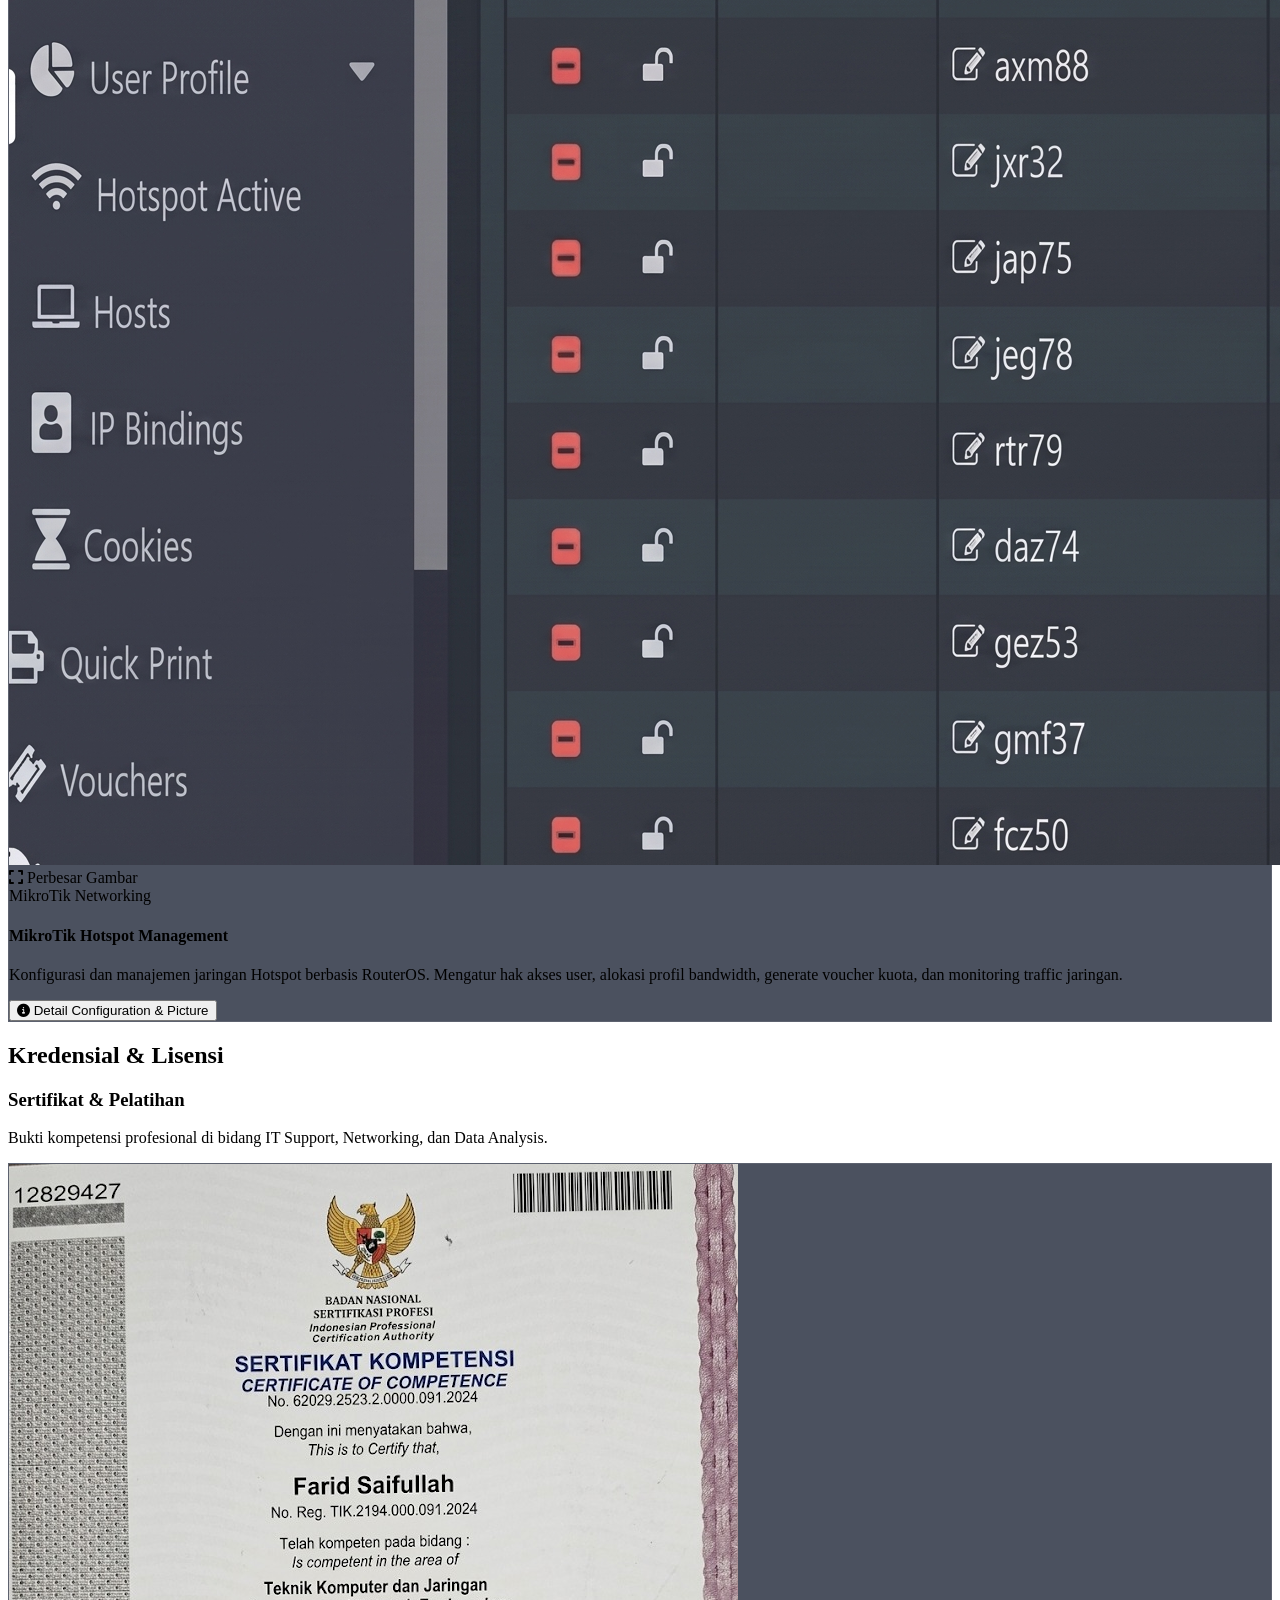
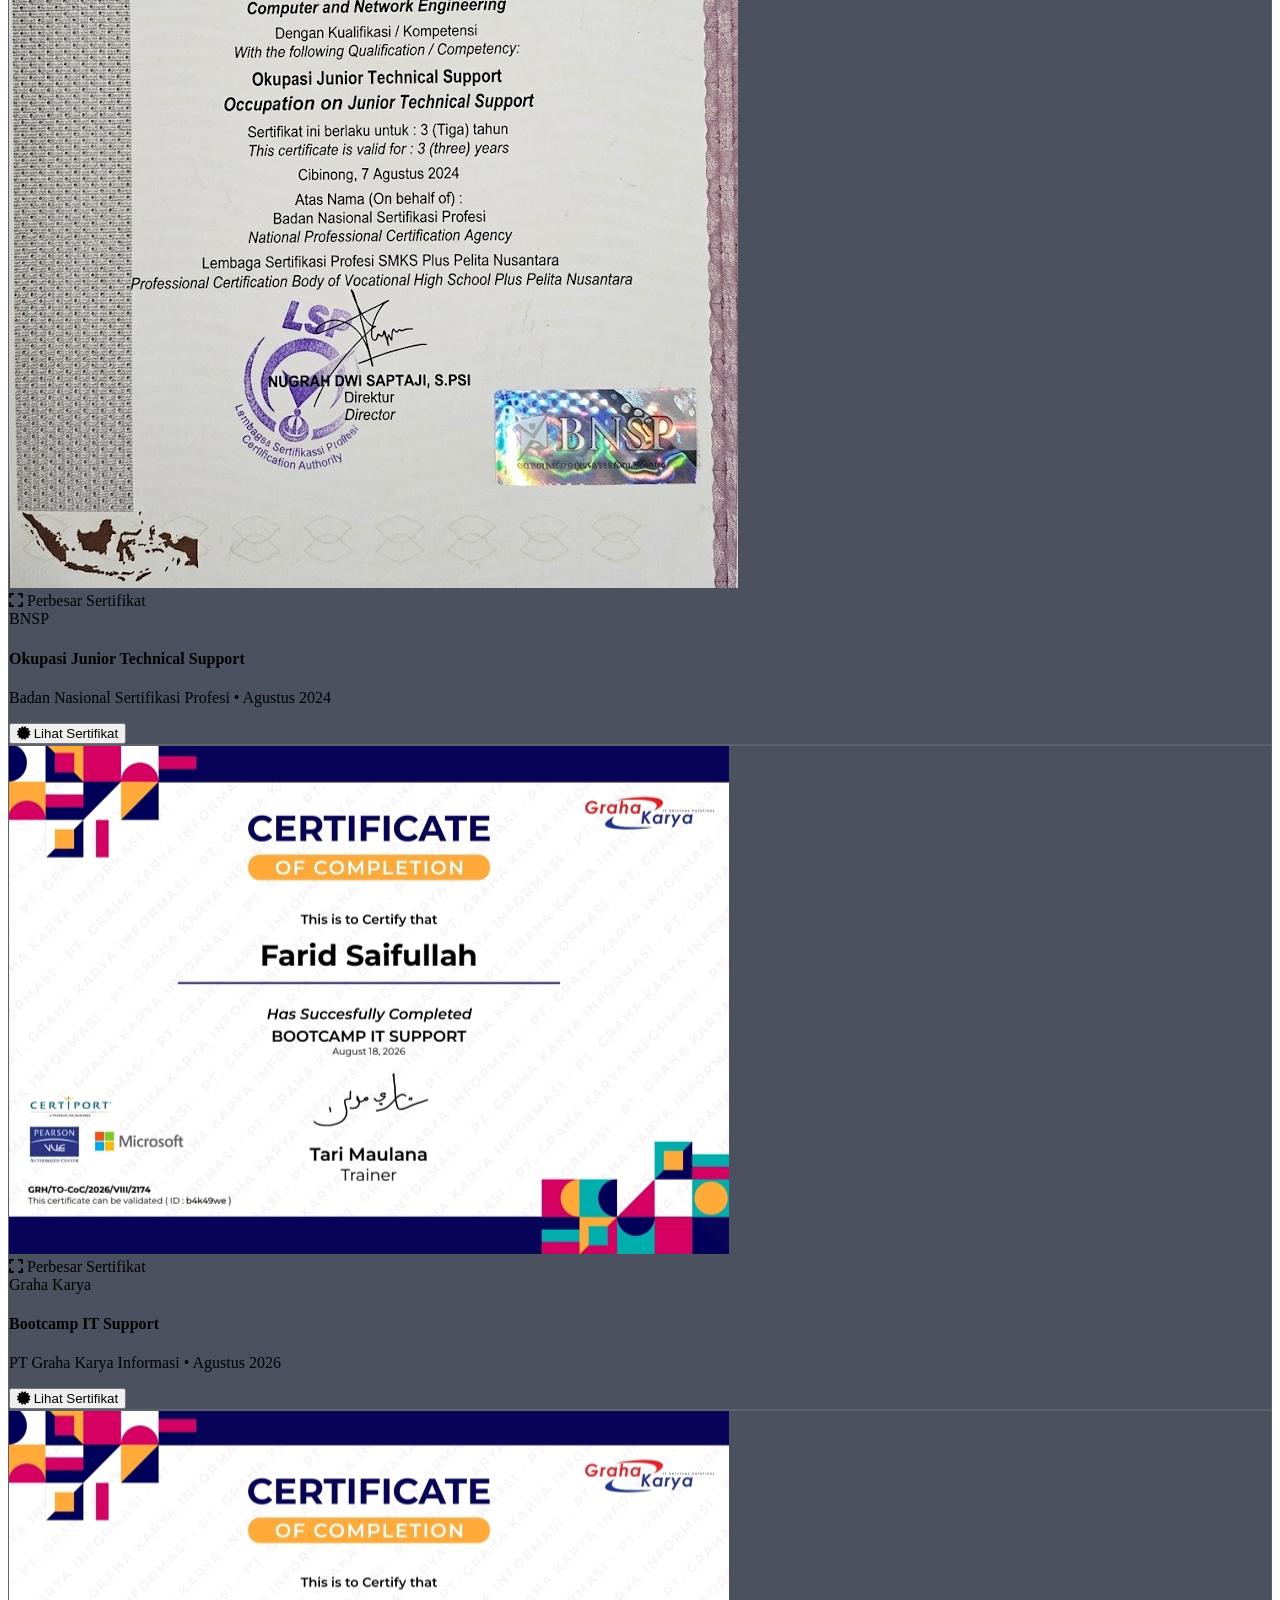
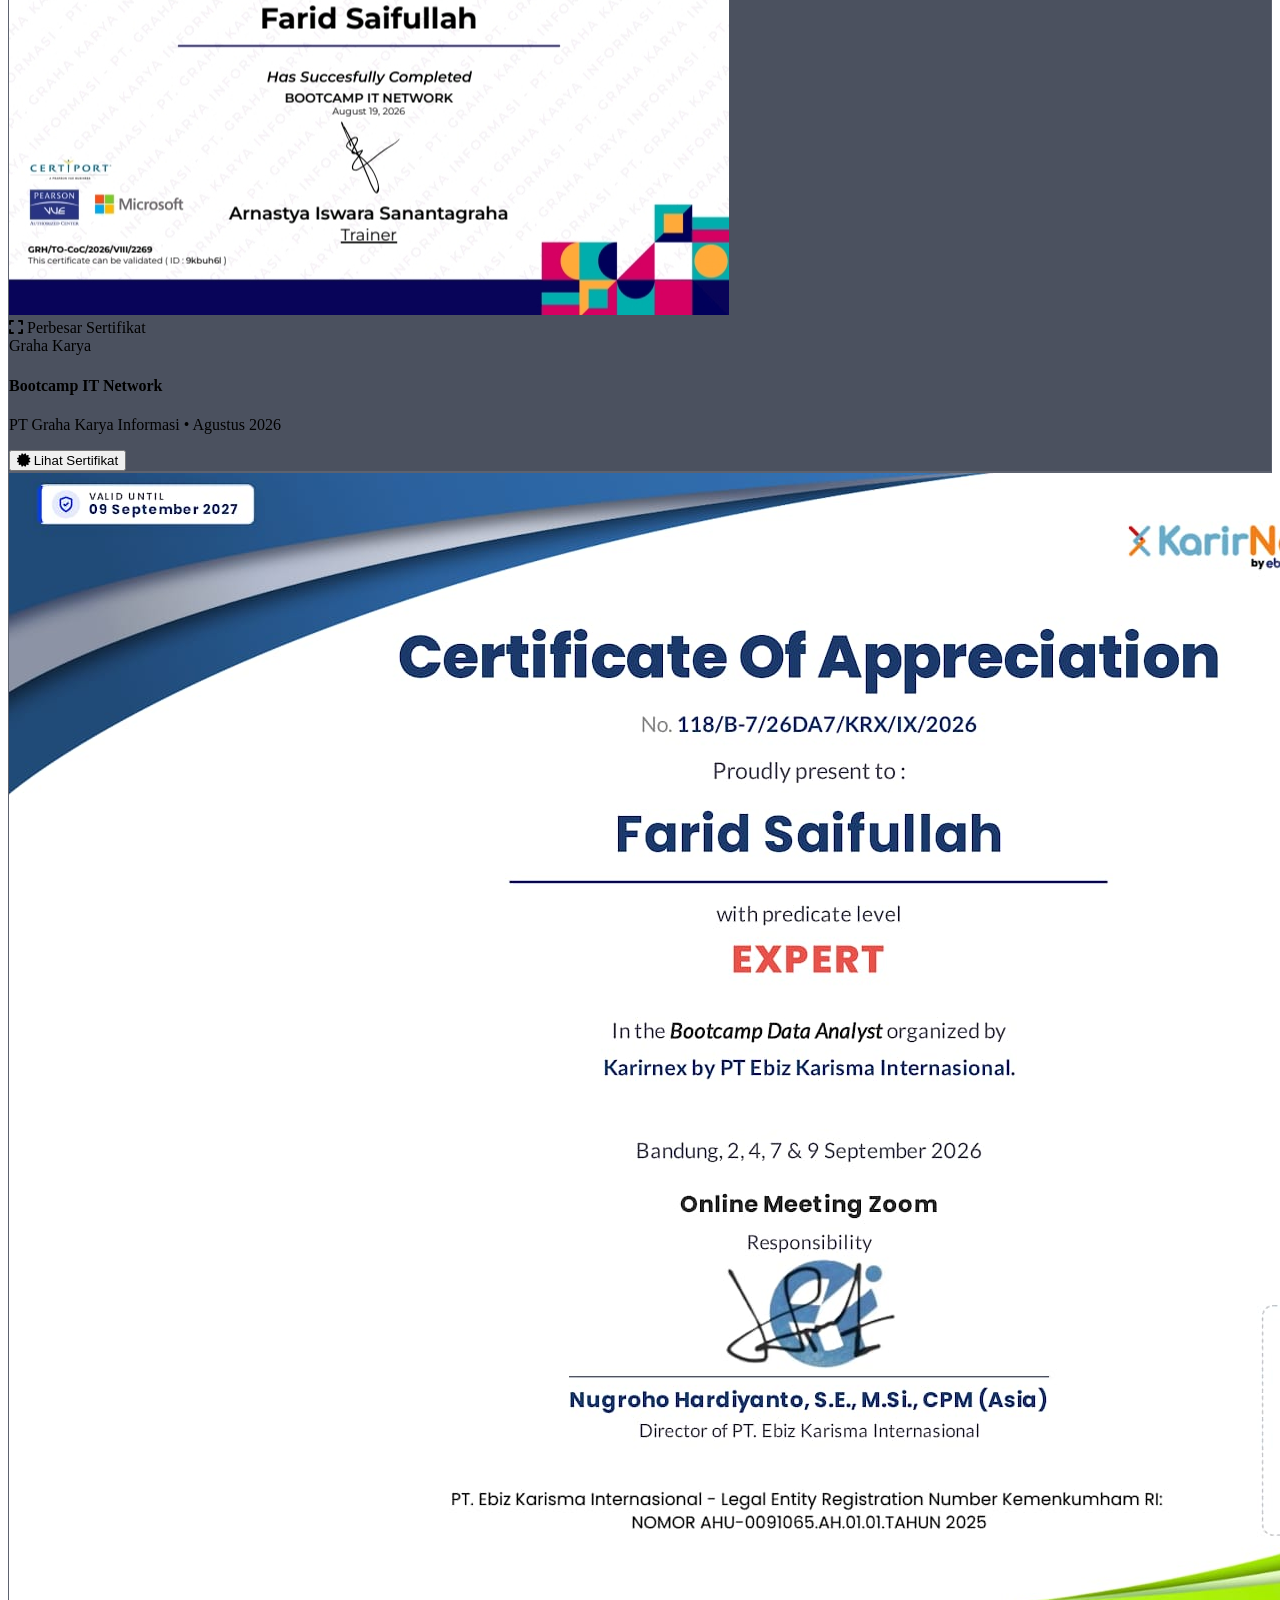
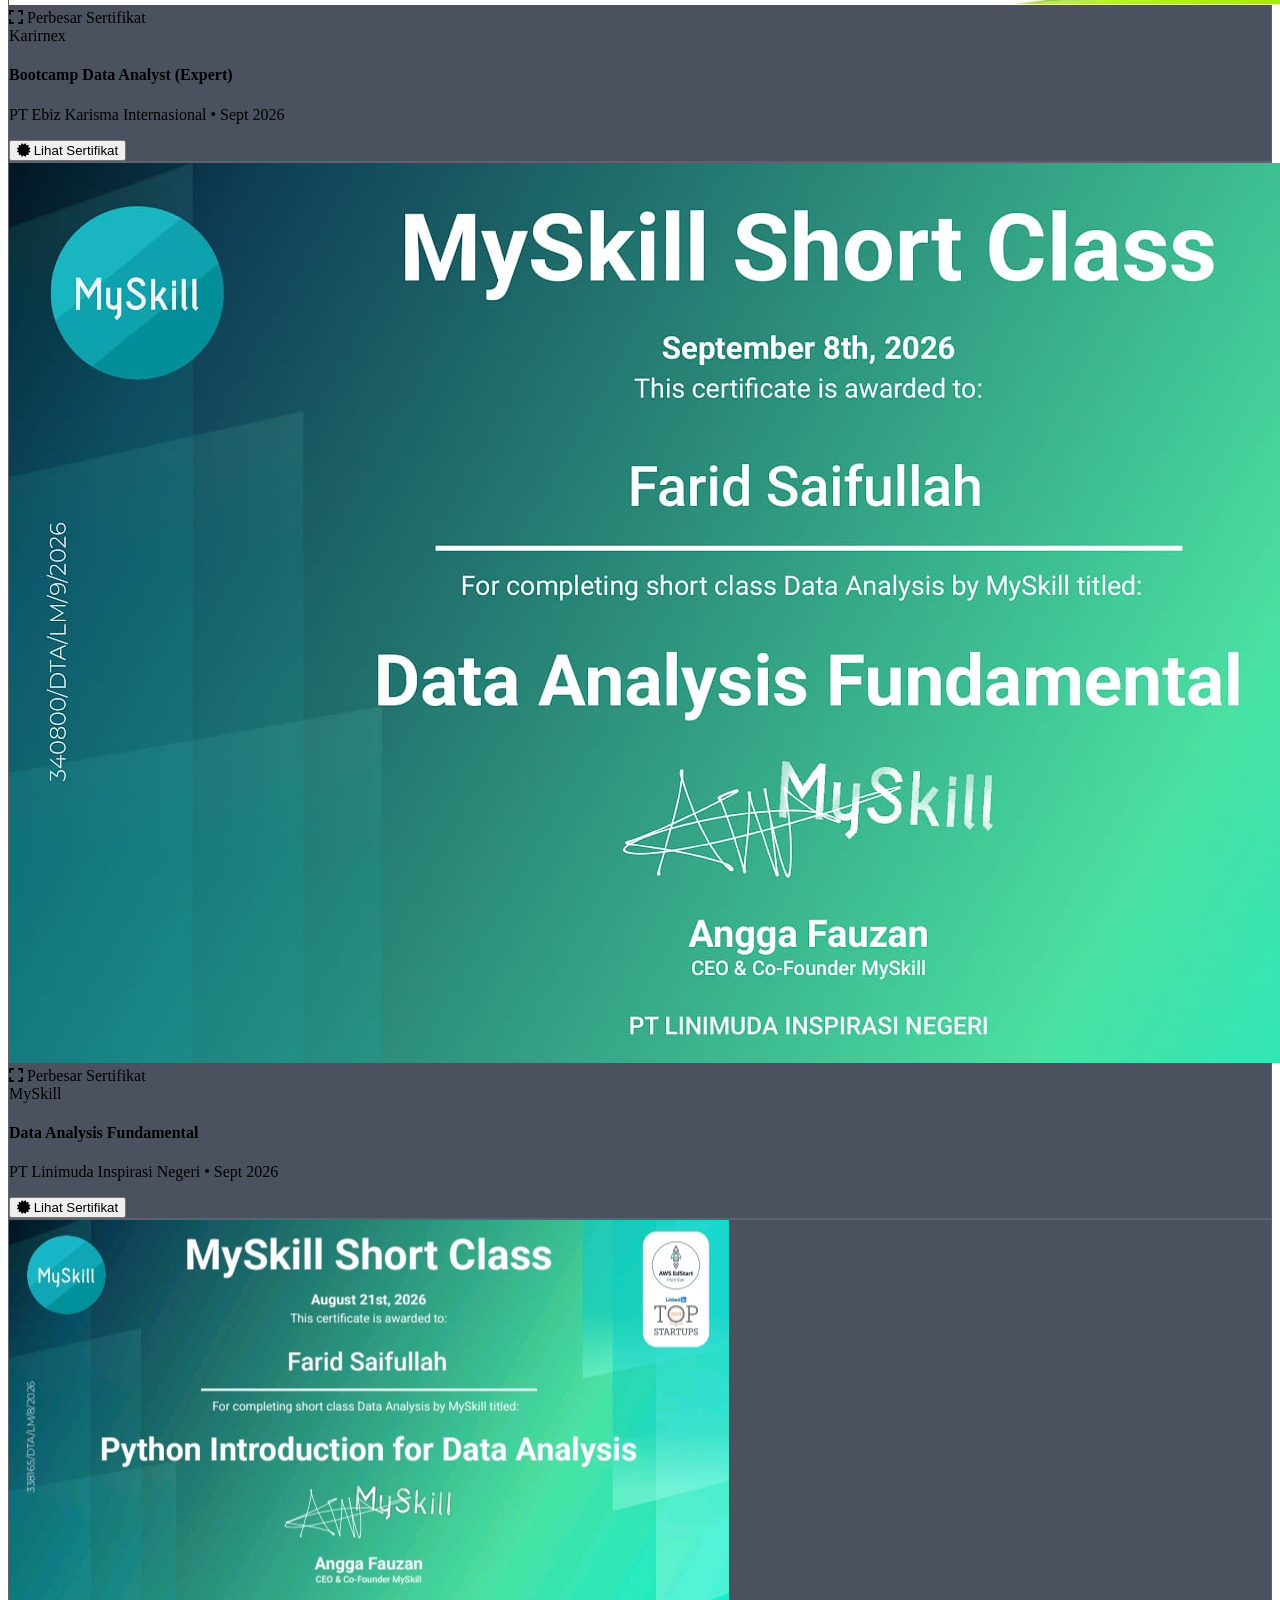
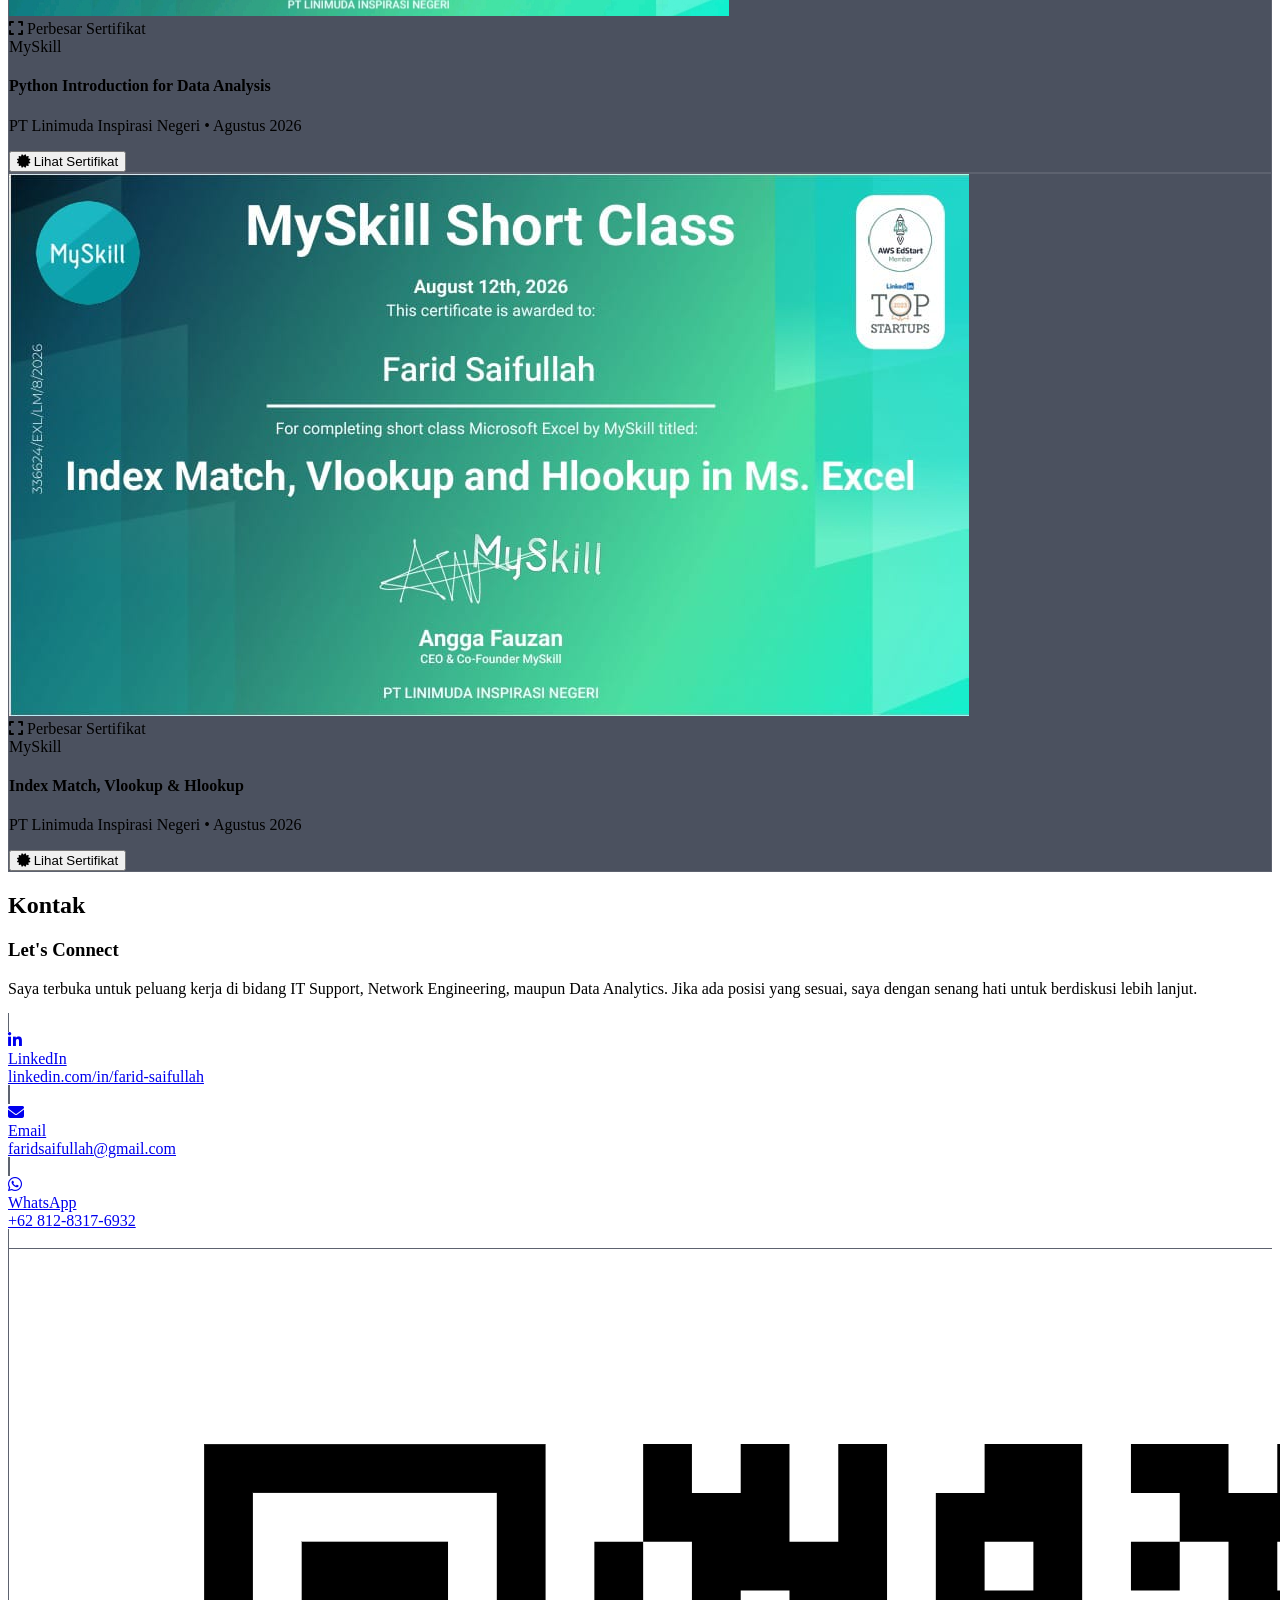
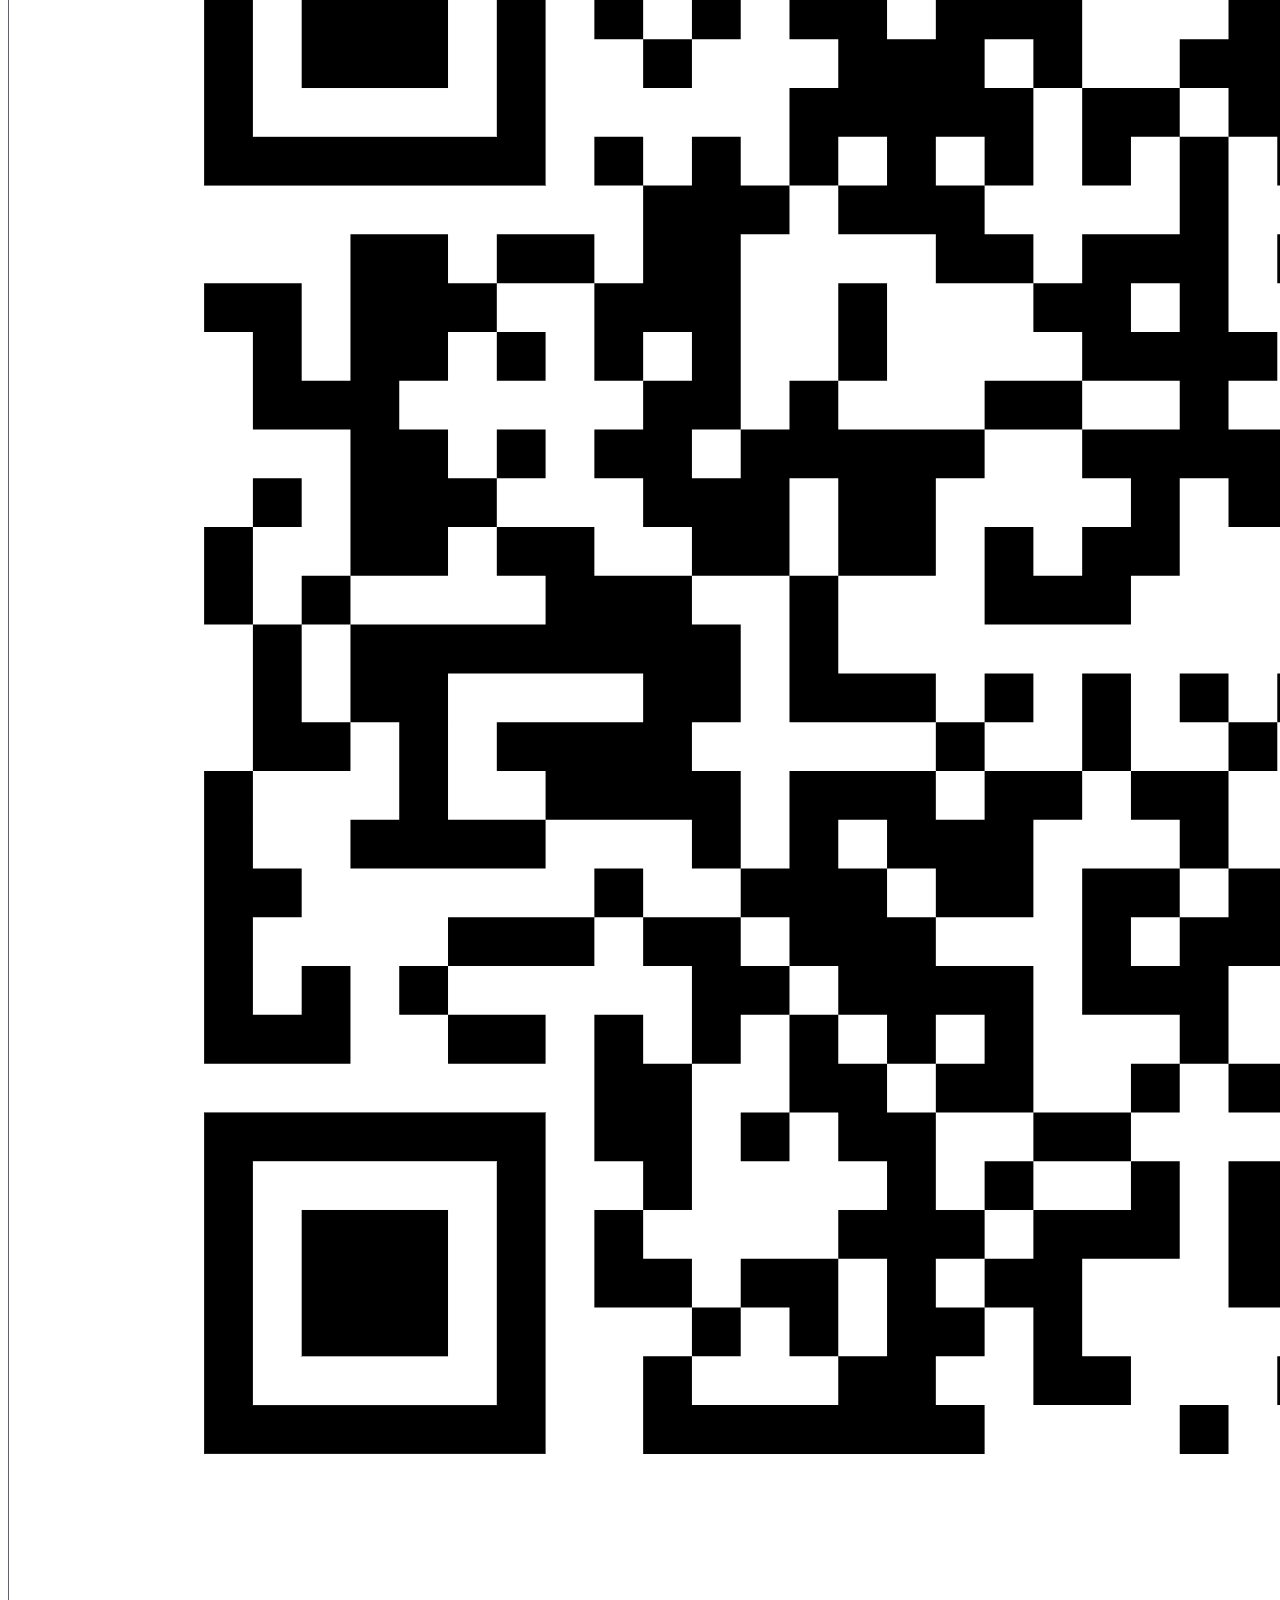
==== commit fe1ee7d3: "Add files via upload" ====
--- a/index.html
+++ b/index.html
@@ -219,6 +219,15 @@
                     <p class="text-xs text-slate-400 mt-1">Advanced Functions</p>
                 </div>
 
+                <!-- Skill Card Baru: Pandas (Python) -->
+                   <div class="glass-card p-6 rounded-2xl text-center border border-slate-800 glow-hover flex flex-col items-center justify-center group">
+                    <div class="w-16 h-16 rounded-2xl bg-white/5 border border-slate-700/60 p-2.5 flex items-center justify-center mb-4 group-hover:scale-110 group-hover:border-amber-500/50 transition-all duration-300">
+                        <img src="Foto/Python_logo.png" alt="Python" class="w-full h-full object-contain">
+                    </div>
+                    <h4 class="font-bold text-white text-base">Python (Pandas)</h4>
+                    <p class="text-xs text-slate-400 mt-1">Data Manipulation & Analysis</p>
+                </div>
+
                 <!-- Skill 4: MikroTik -->
                 <div class="glass-card p-6 rounded-2xl text-center border border-slate-800 glow-hover flex flex-col items-center justify-center group">
                     <div class="w-16 h-16 rounded-2xl bg-white p-2 flex items-center justify-center mb-4 group-hover:scale-110 group-hover:border-rose-500/50 transition-all duration-300 shadow-md">
@@ -238,6 +247,7 @@
                 </div>
 
                 <!-- Skill 6: Troubleshooting -->
+            <div class="col-span-full flex justify-center">
                 <div class="glass-card p-6 rounded-2xl text-center border border-slate-800 glow-hover flex flex-col items-center justify-center group">
                     <div class="w-16 h-16 rounded-2xl bg-white/5 border border-slate-700/60 p-2 flex items-center justify-center mb-4 group-hover:scale-110 group-hover:border-sky-500/50 transition-all duration-300">
                         <img src="Foto/TR.png" alt="Troubleshooting" class="w-full h-full object-contain filter invert brightness-200">
@@ -245,7 +255,7 @@
                     <h4 class="font-bold text-white text-base">Troubleshooting</h4>
                     <p class="text-xs text-slate-400 mt-1">Hardware & Software</p>
                 </div>
-
+             </div>
             </div>
         </div>
     </section>
@@ -644,22 +654,34 @@
         <p>&copy; 2026 Farid Saifullah. All Rights Reserved.</p>
     </footer>
 
-    <!-- Image / Project Modal -->
-    <div id="image-modal" class="fixed inset-0 z-50 bg-slate-950/90 backdrop-blur-md hidden flex items-center justify-center p-4 sm:p-6">
+   <!-- 1. Modal Khusus Gambar Saja (Diakses via klik area "Perbesar Gambar") -->
+    <div id="image-only-modal" class="fixed inset-0 z-50 bg-slate-950/95 backdrop-blur-md hidden flex flex-col items-center justify-center p-2 sm:p-6 transition-all duration-300">
+        <div class="relative max-w-6xl w-full flex flex-col items-center justify-center max-h-[95vh]">
+            <button id="img-modal-close-btn" class="absolute -top-12 right-0 z-10 w-10 h-10 rounded-full bg-slate-800/80 hover:bg-slate-700 text-slate-300 hover:text-white flex items-center justify-center text-xl transition-all border border-slate-700 shadow-xl">
+                <i class="fa-solid fa-xmark"></i>
+            </button>
+            <h3 id="img-only-title" class="text-sm sm:text-base font-semibold text-slate-300 mb-3 text-center px-4"></h3>
+            <div class="w-full flex justify-center items-center overflow-hidden rounded-2xl border border-slate-800 bg-slate-900/80 p-2 shadow-2xl">
+                <img id="img-only-src" src="" alt="Perbesar Gambar" class="w-full h-auto max-h-[82vh] object-contain rounded-xl">
+            </div>
+            <p class="text-slate-500 text-xs mt-3">Klik di luar gambar atau tekan ESC untuk menutup</p>
+        </div>
+    </div>
+
+    <!-- 2. Modal Detail Lengkap Gambar + Teks (Diakses via tombol "Detail Analysis / Lihat Sertifikat") -->
+    <div id="detail-modal" class="fixed inset-0 z-50 bg-slate-950/90 backdrop-blur-md hidden flex items-center justify-center p-4 sm:p-6">
         <div class="relative max-w-4xl w-full glass-card border border-slate-700 rounded-2xl overflow-hidden max-h-[90vh] flex flex-col">
-            <!-- Modal Header -->
             <div class="p-4 sm:p-6 border-b border-slate-800 flex items-center justify-between">
-                <h3 id="modal-title" class="text-lg font-bold text-white"></h3>
-                <button id="modal-close-btn" class="w-8 h-8 rounded-lg bg-slate-800 text-slate-400 hover:text-white flex items-center justify-center transition-colors">
+                <h3 id="detail-title" class="text-lg font-bold text-white"></h3>
+                <button id="detail-close-btn" class="w-8 h-8 rounded-lg bg-slate-800 text-slate-400 hover:text-white flex items-center justify-center transition-colors">
                     <i class="fa-solid fa-xmark"></i>
                 </button>
             </div>
-            <!-- Modal Body -->
             <div class="p-4 sm:p-6 overflow-y-auto space-y-4">
                 <div class="rounded-xl overflow-hidden border border-slate-800 bg-slate-900">
-                    <img id="modal-img" src="" alt="Preview" class="w-full h-auto max-h-[60vh] object-contain mx-auto">
-                </div>
-                <p id="modal-desc" class="text-slate-300 text-sm leading-relaxed"></p>
+                    <img id="detail-img" src="" alt="Preview" class="w-full h-auto max-h-[55vh] object-contain mx-auto">
+                </div>
+                <p id="detail-desc" class="text-slate-300 text-sm leading-relaxed"></p>
             </div>
         </div>
     </div>
@@ -667,4 +689,4 @@
     <!-- External Script JS -->
     <script src="script.js"></script>
 </body>
-</html>
+</html>
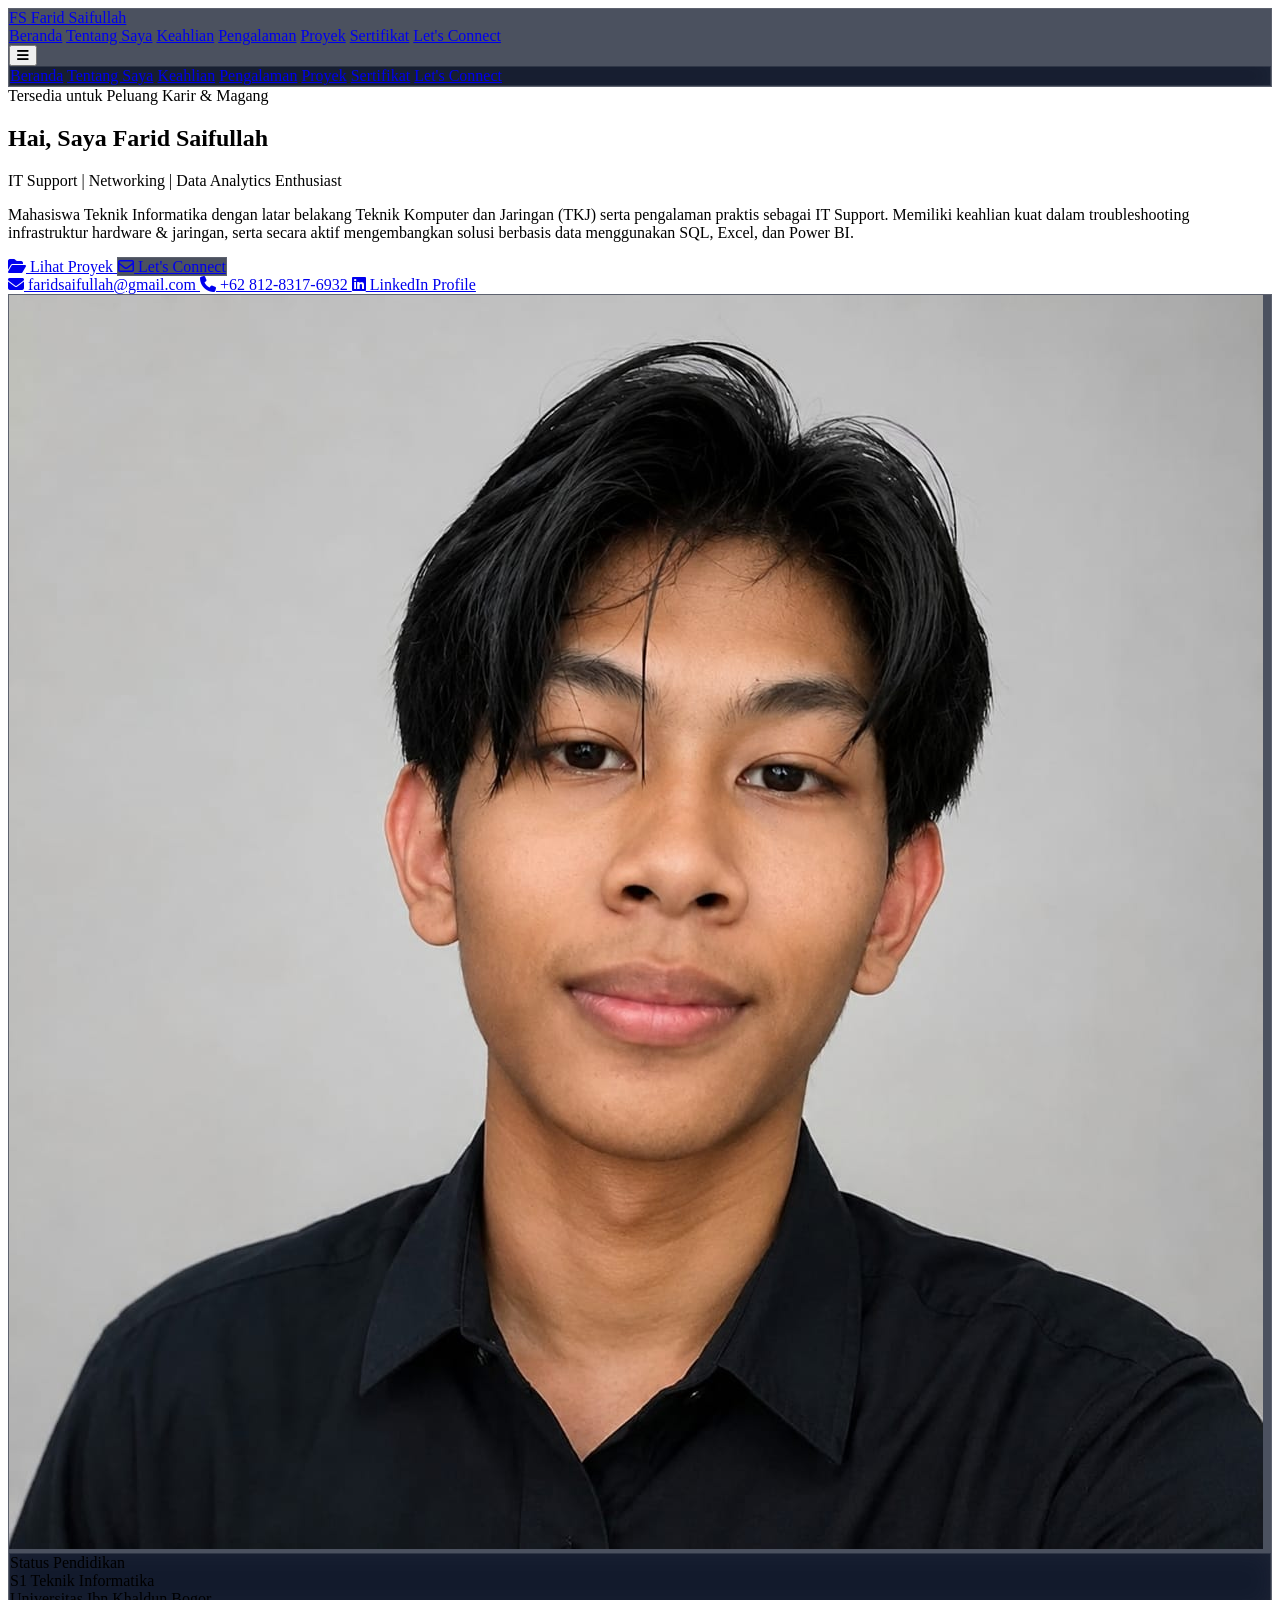
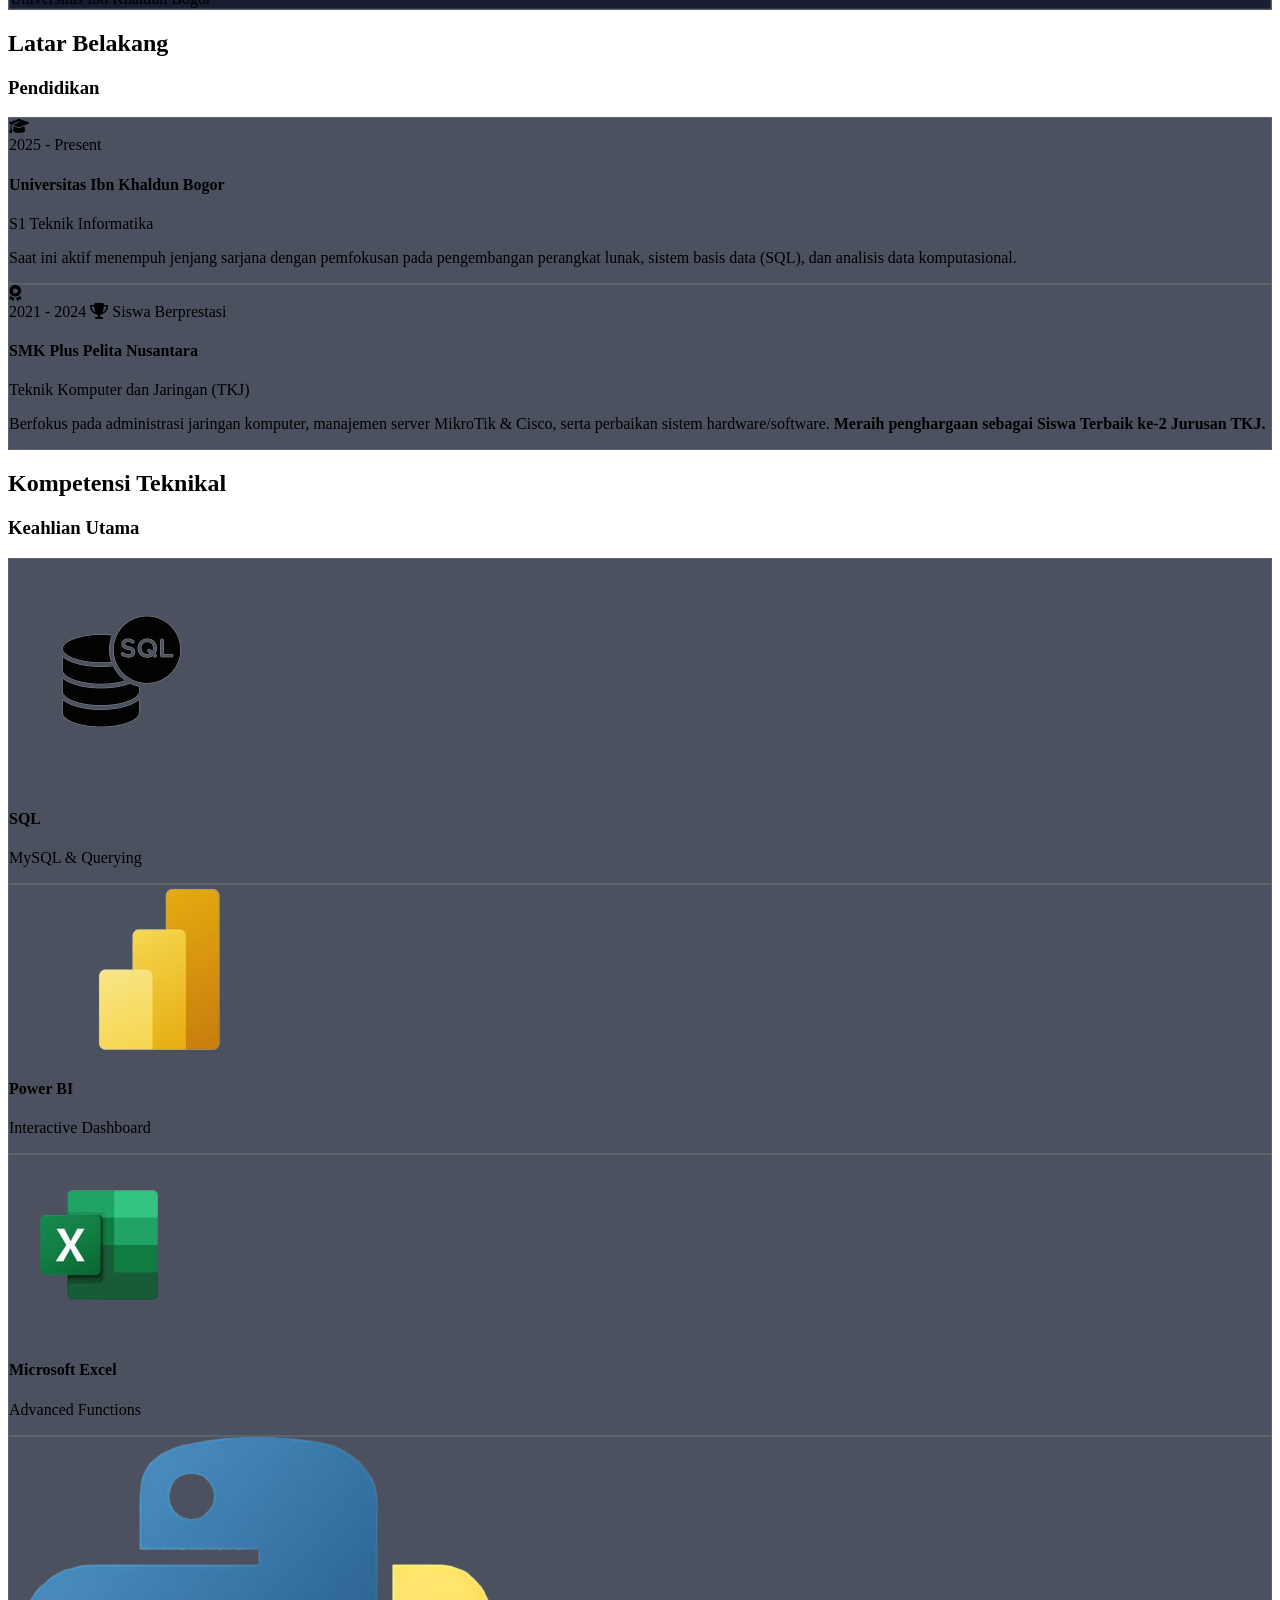
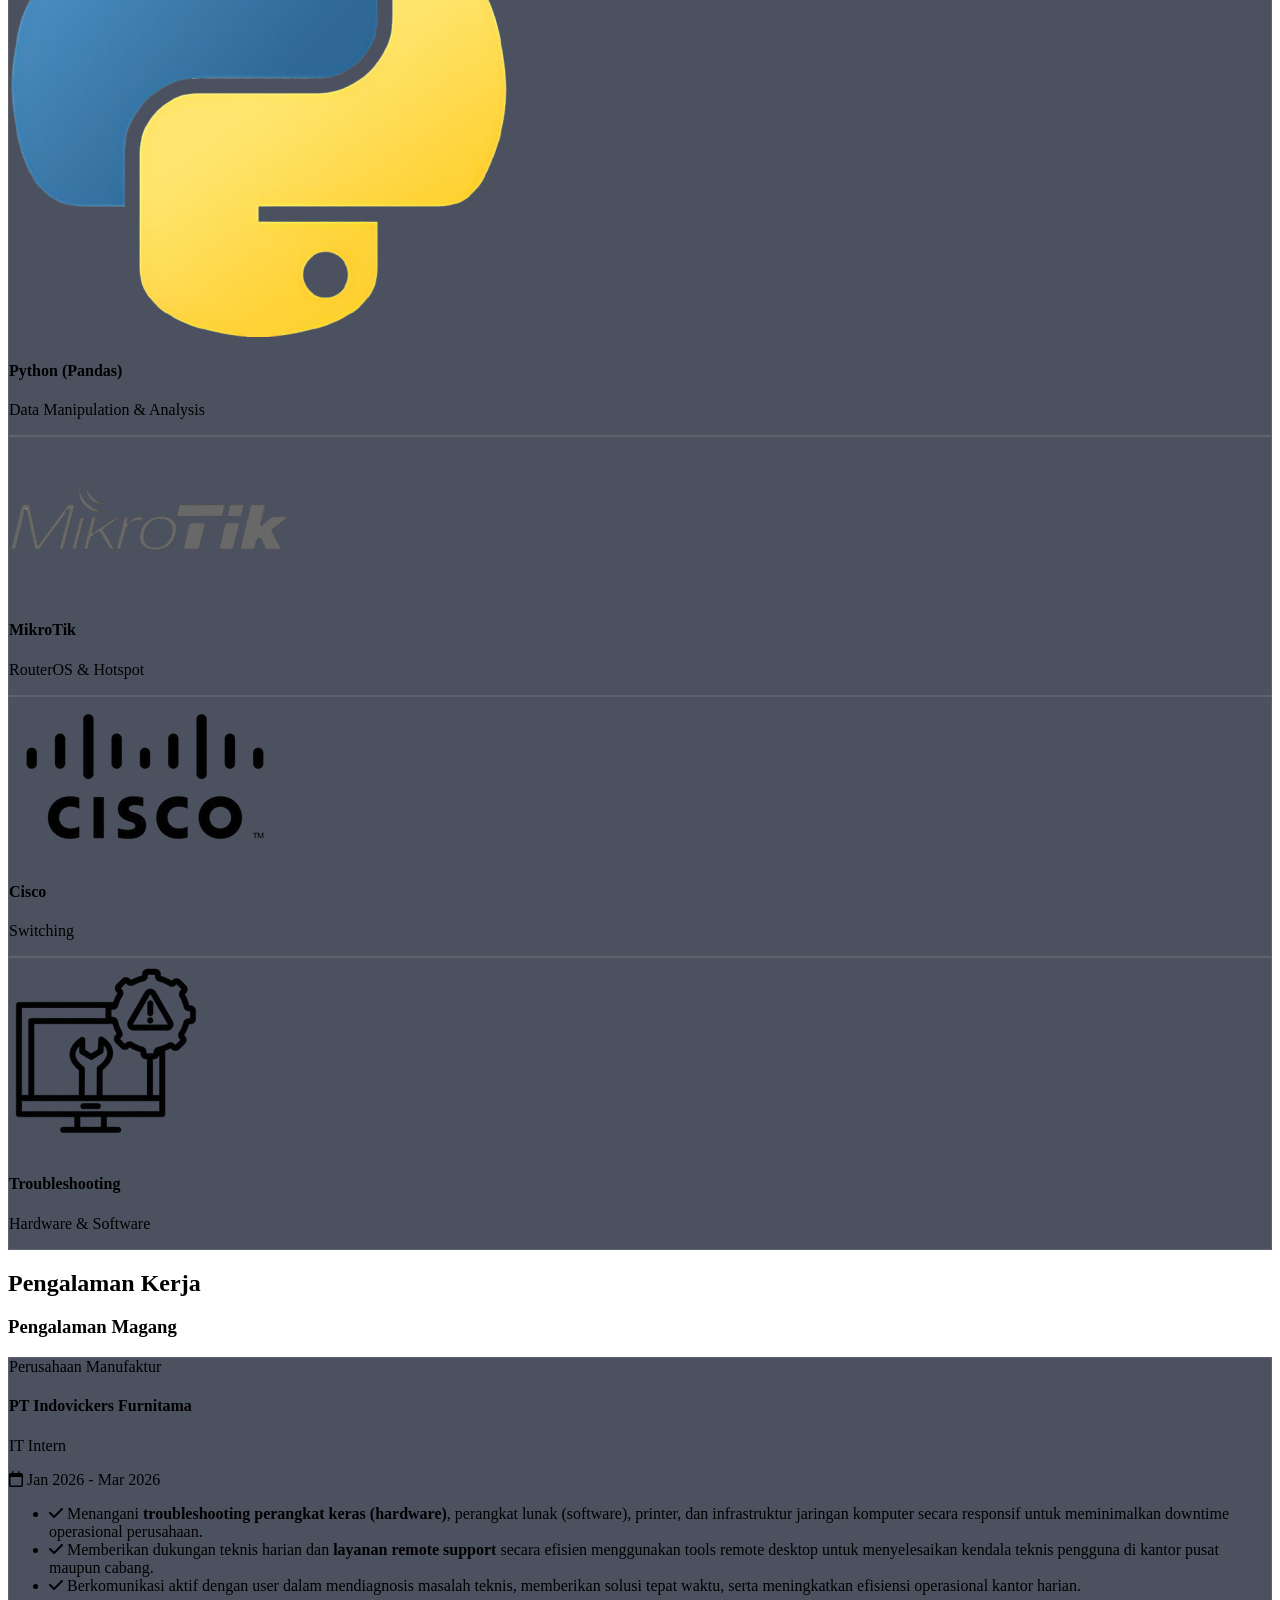
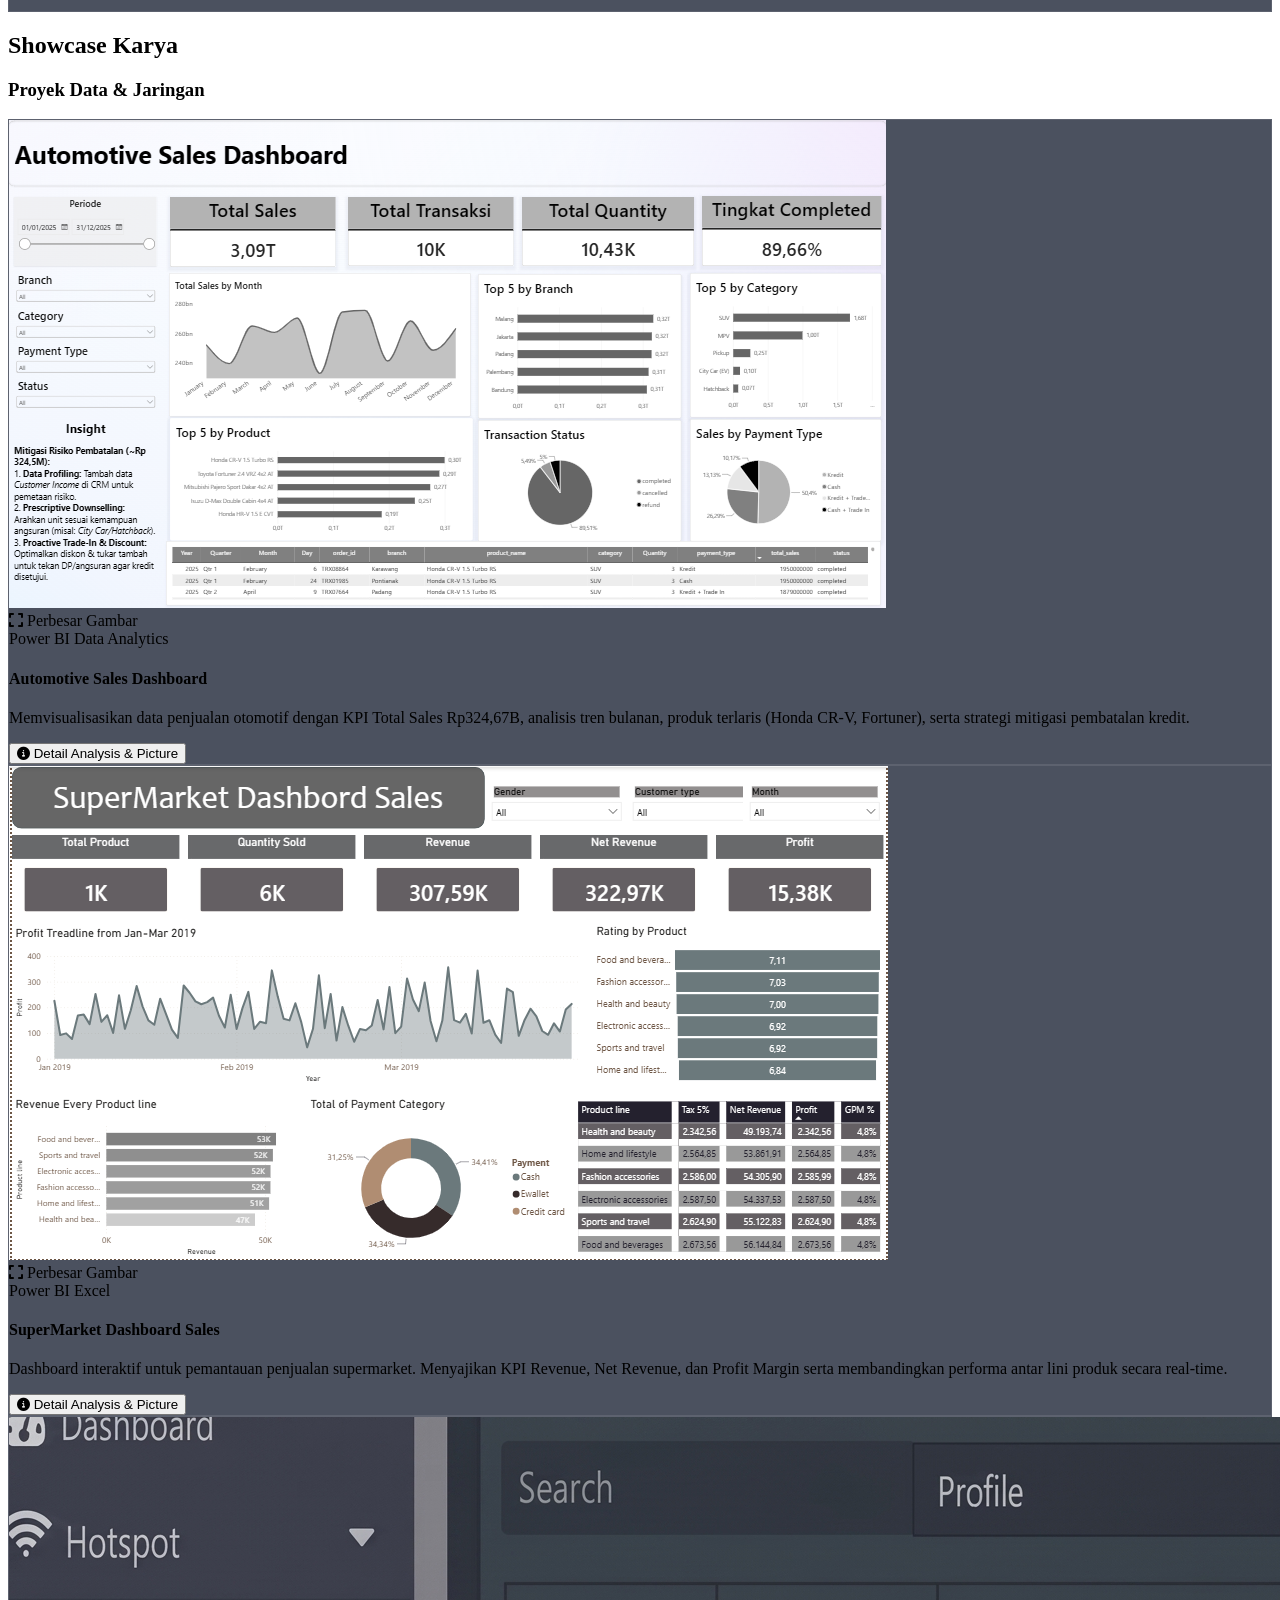
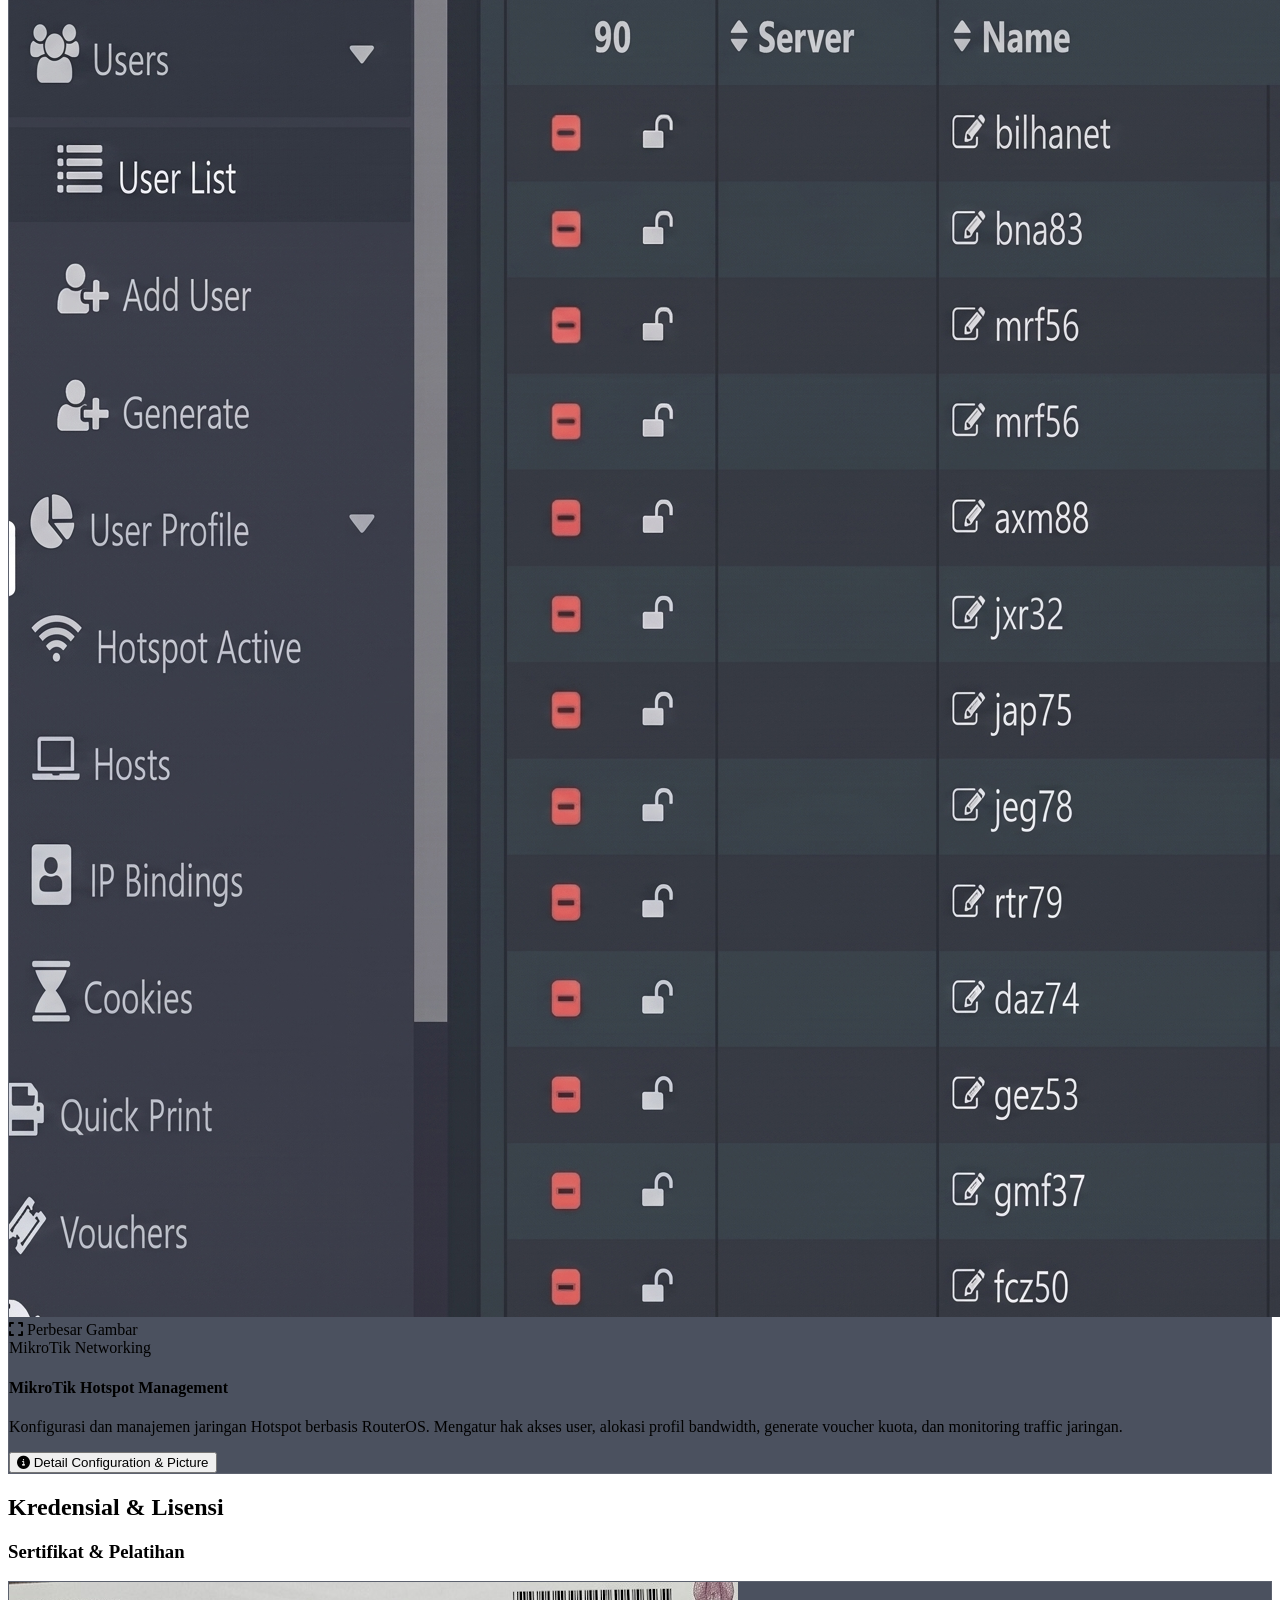
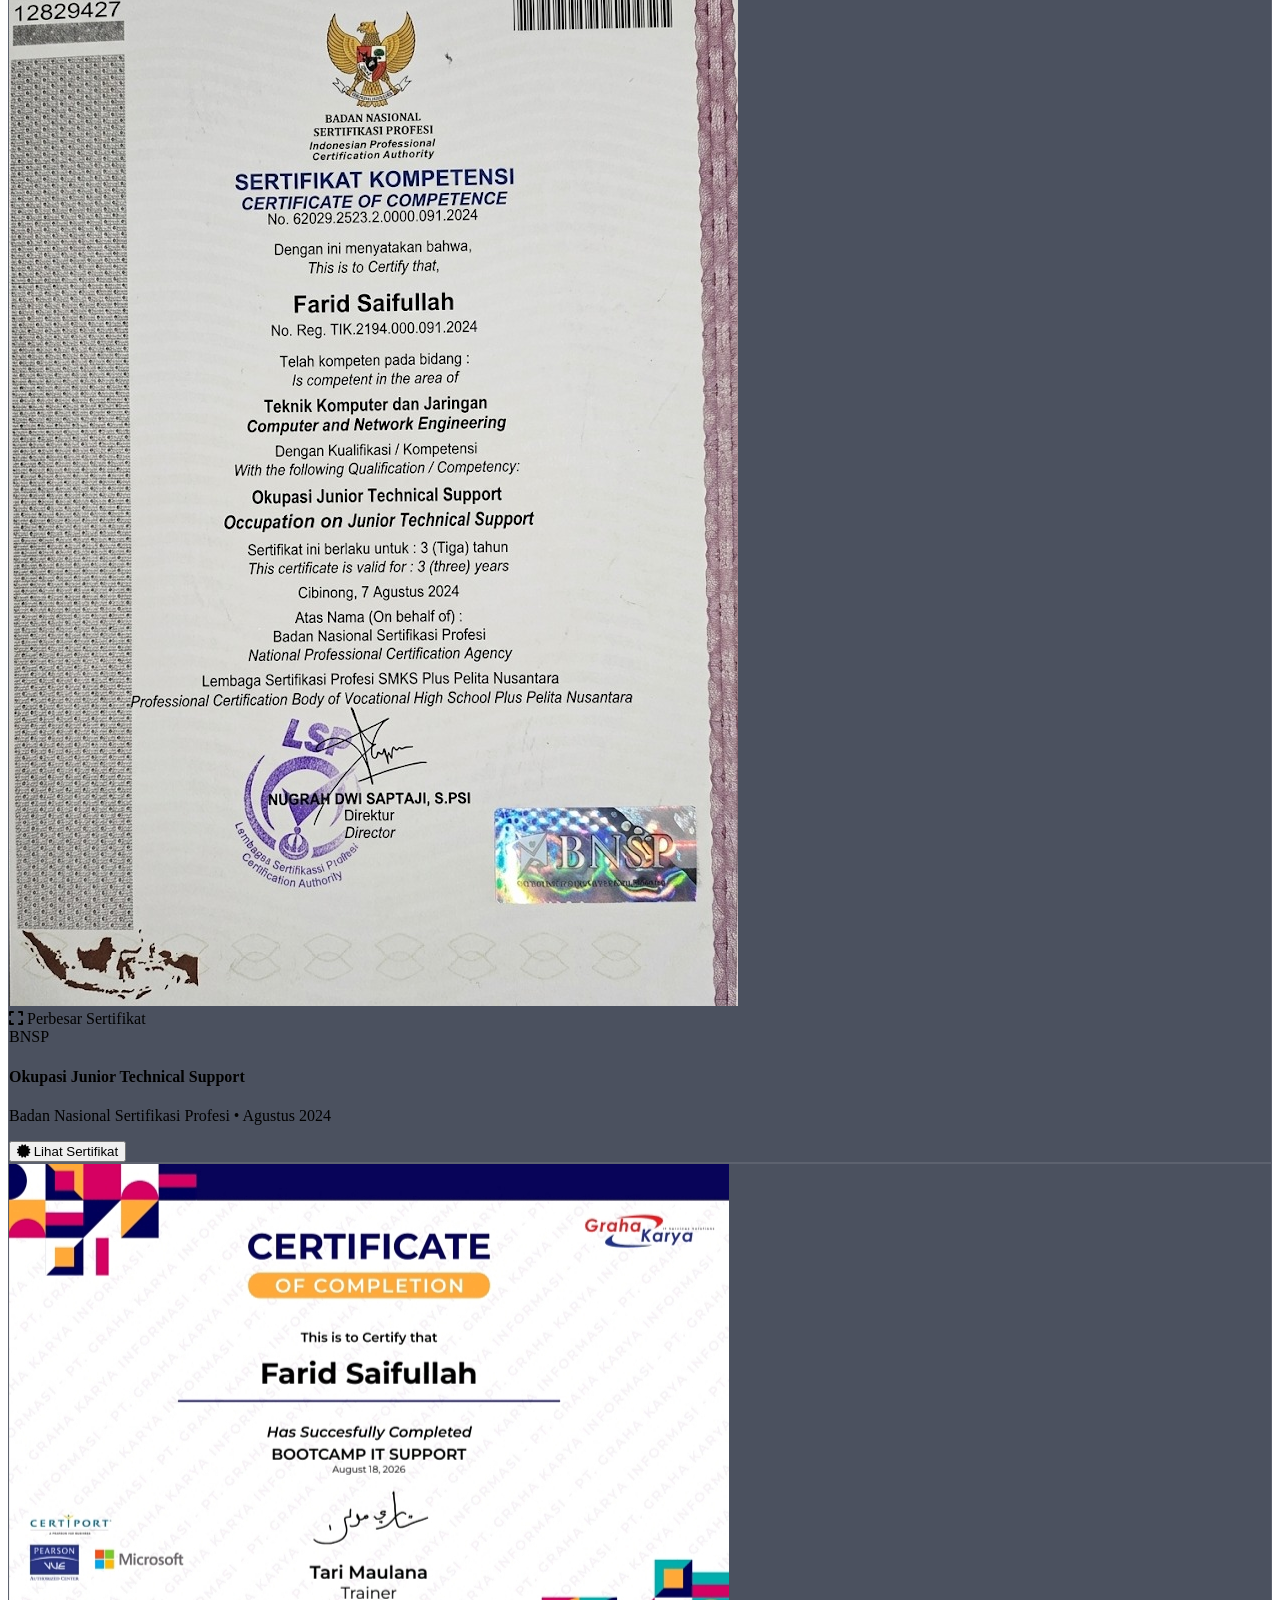
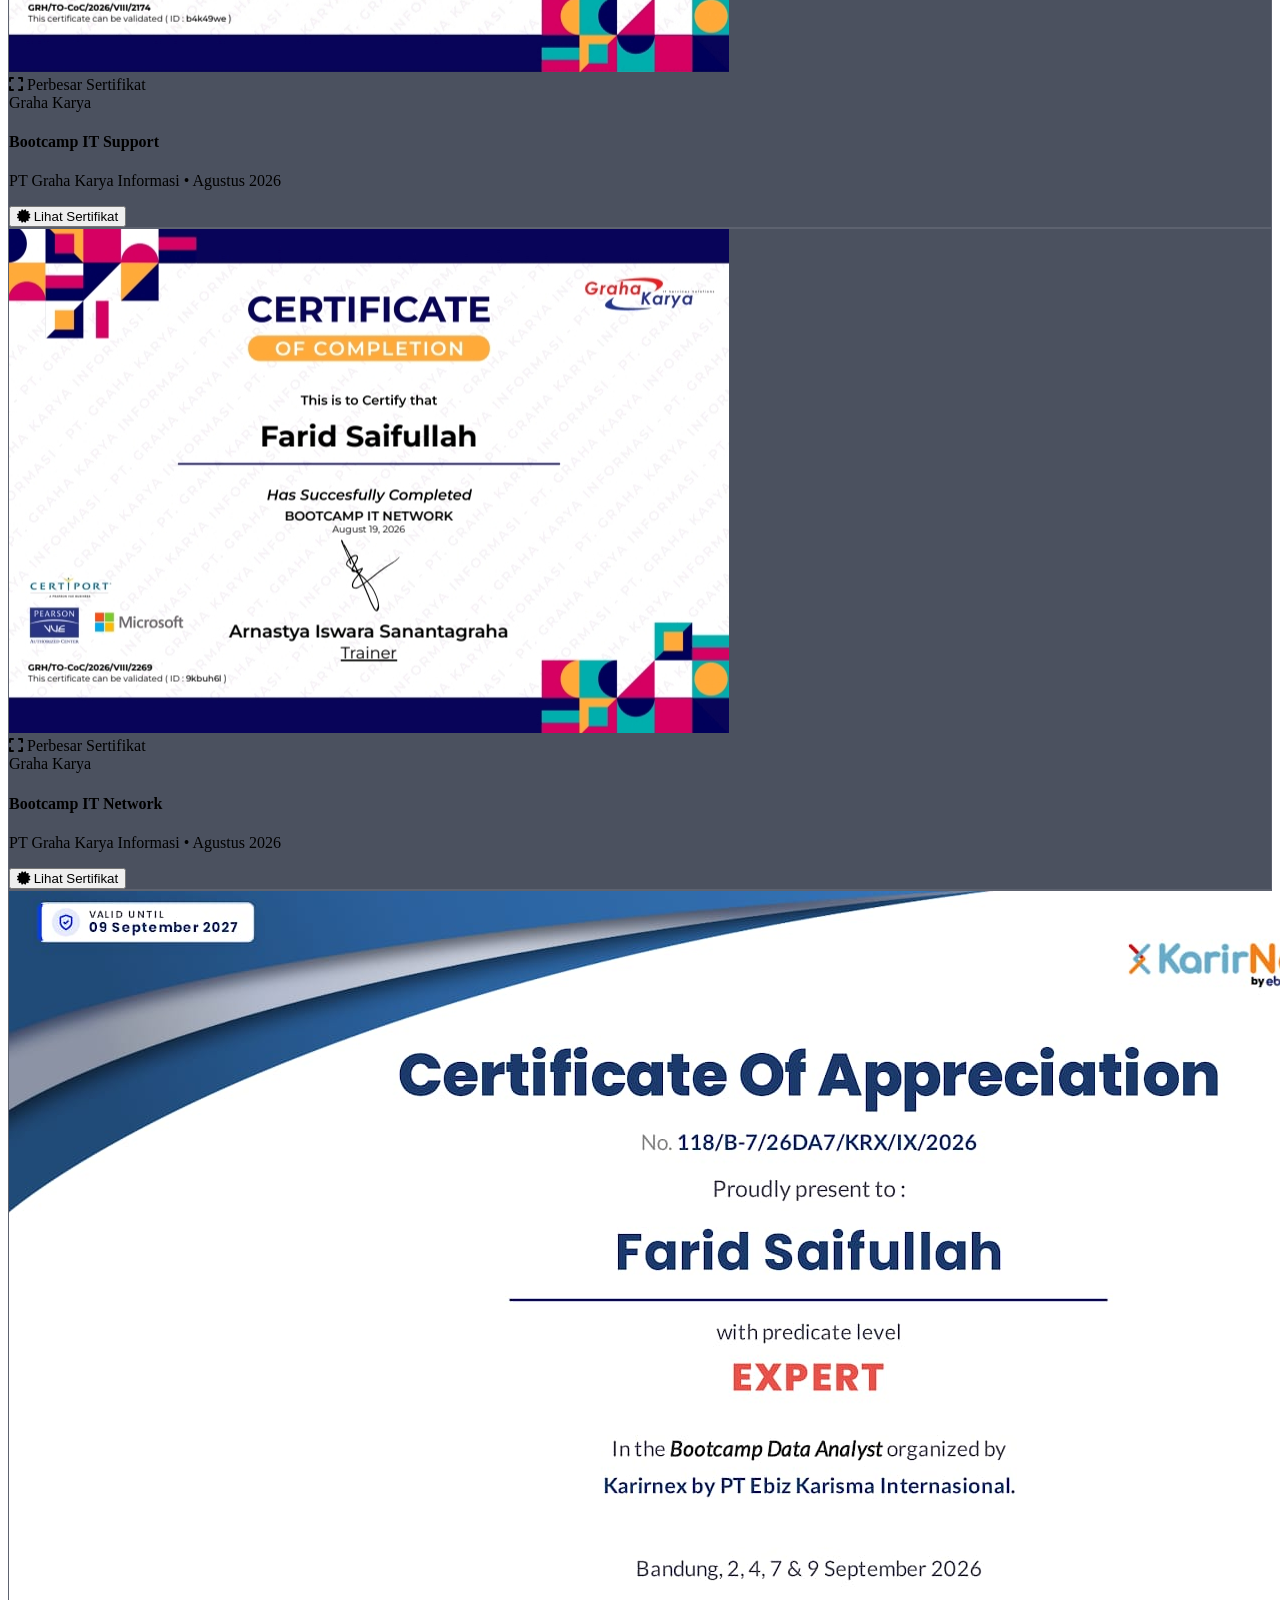
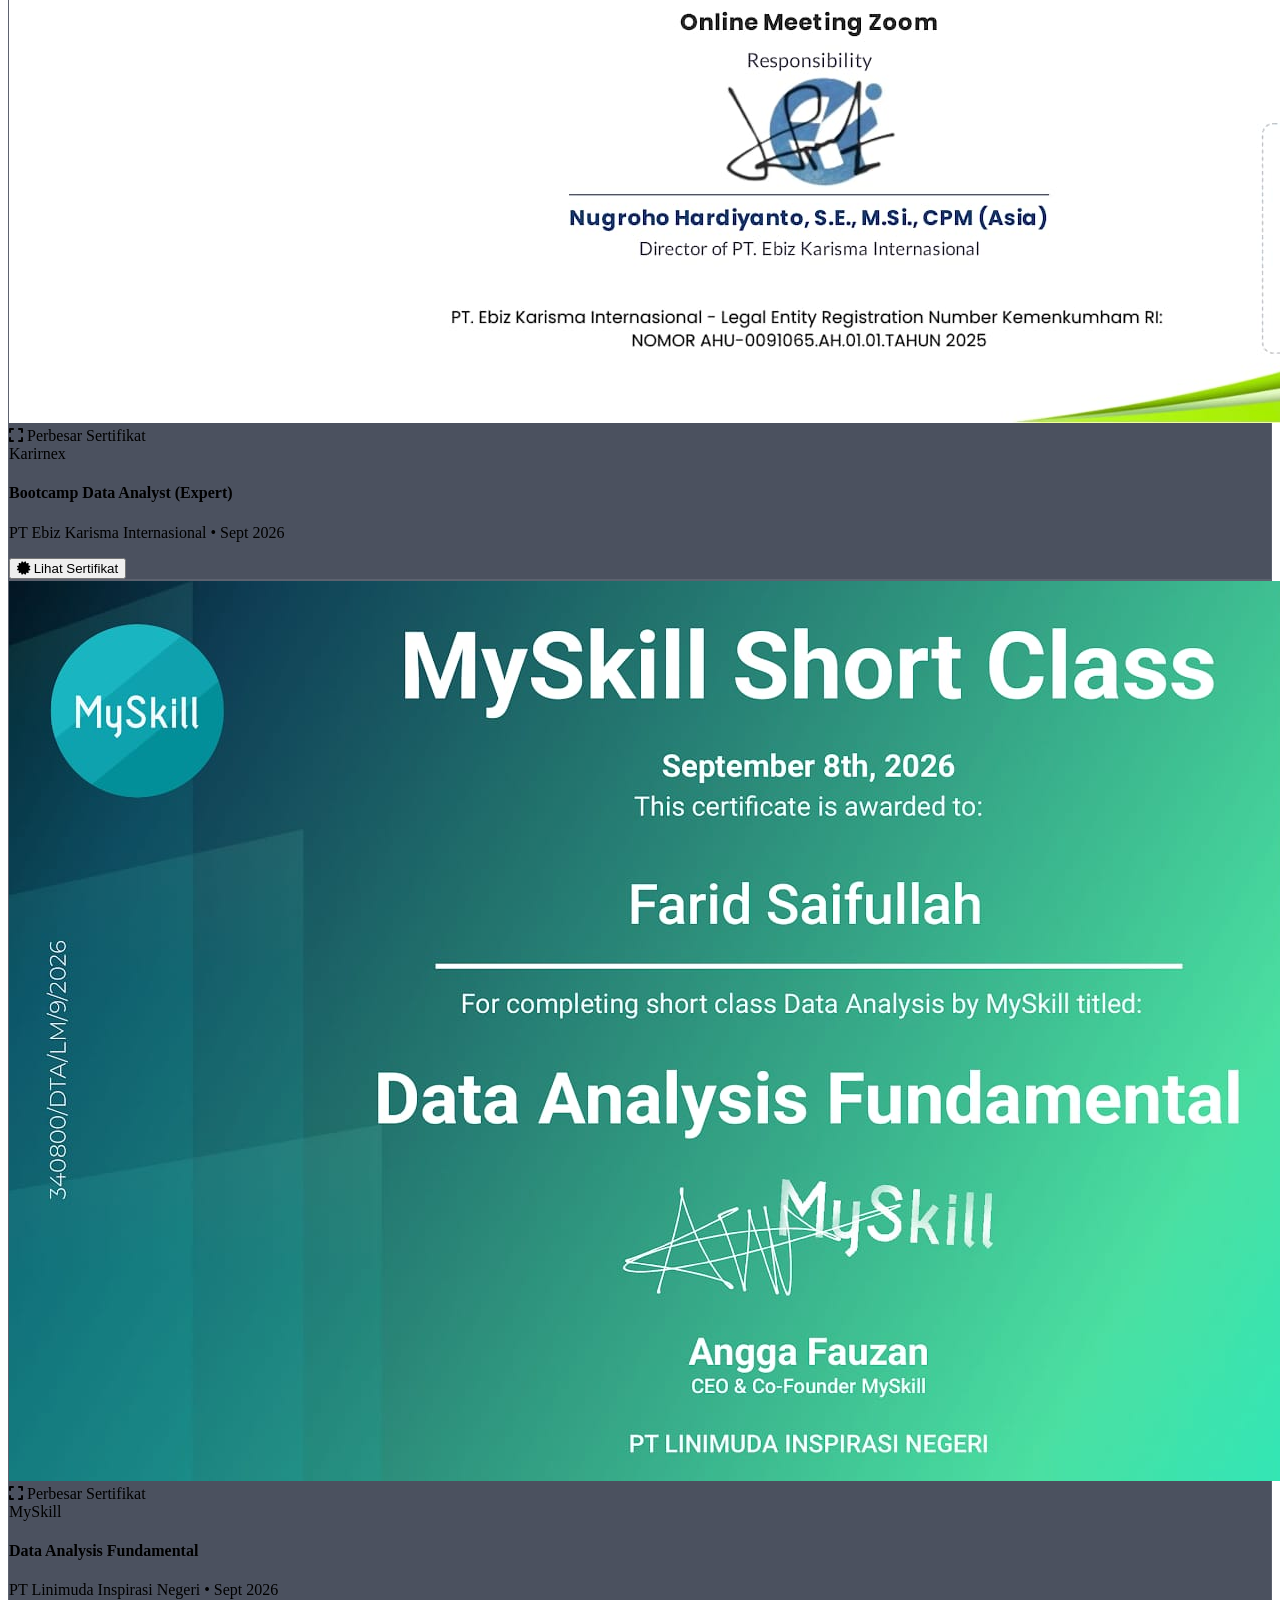
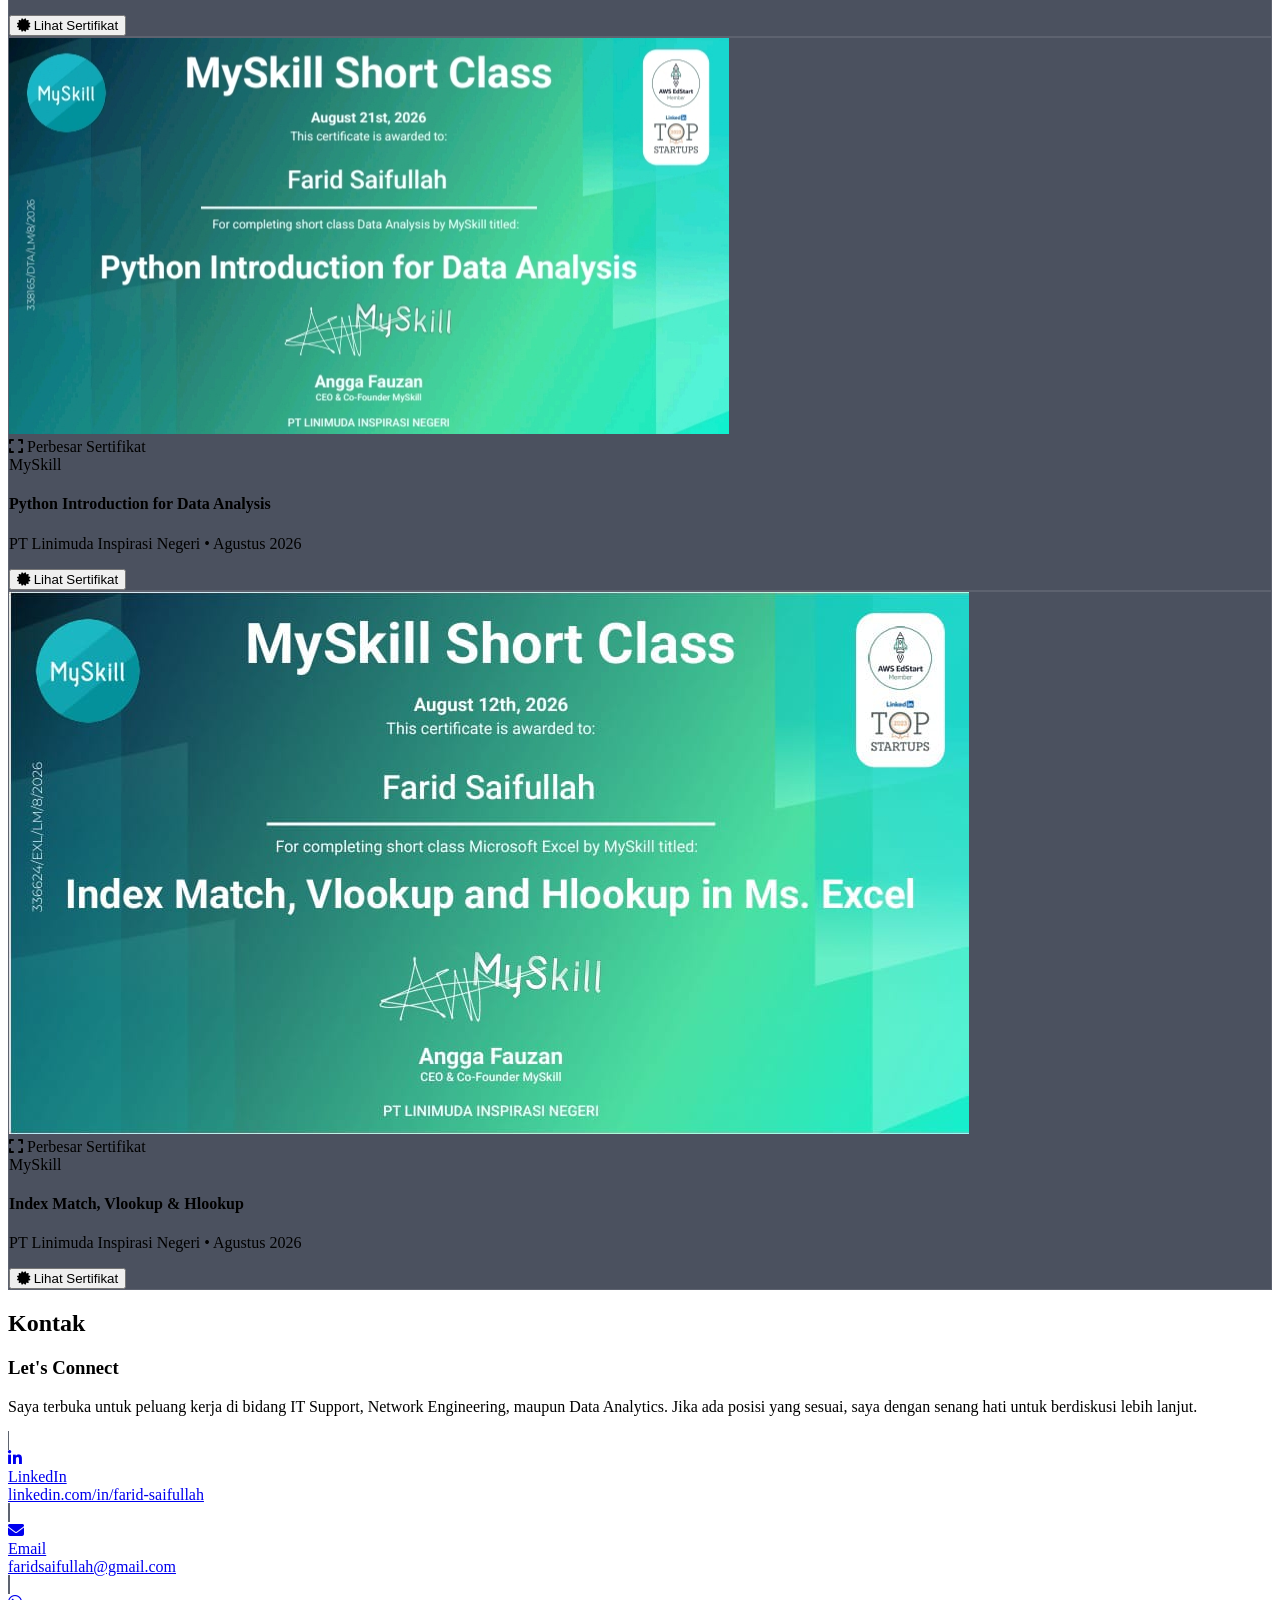
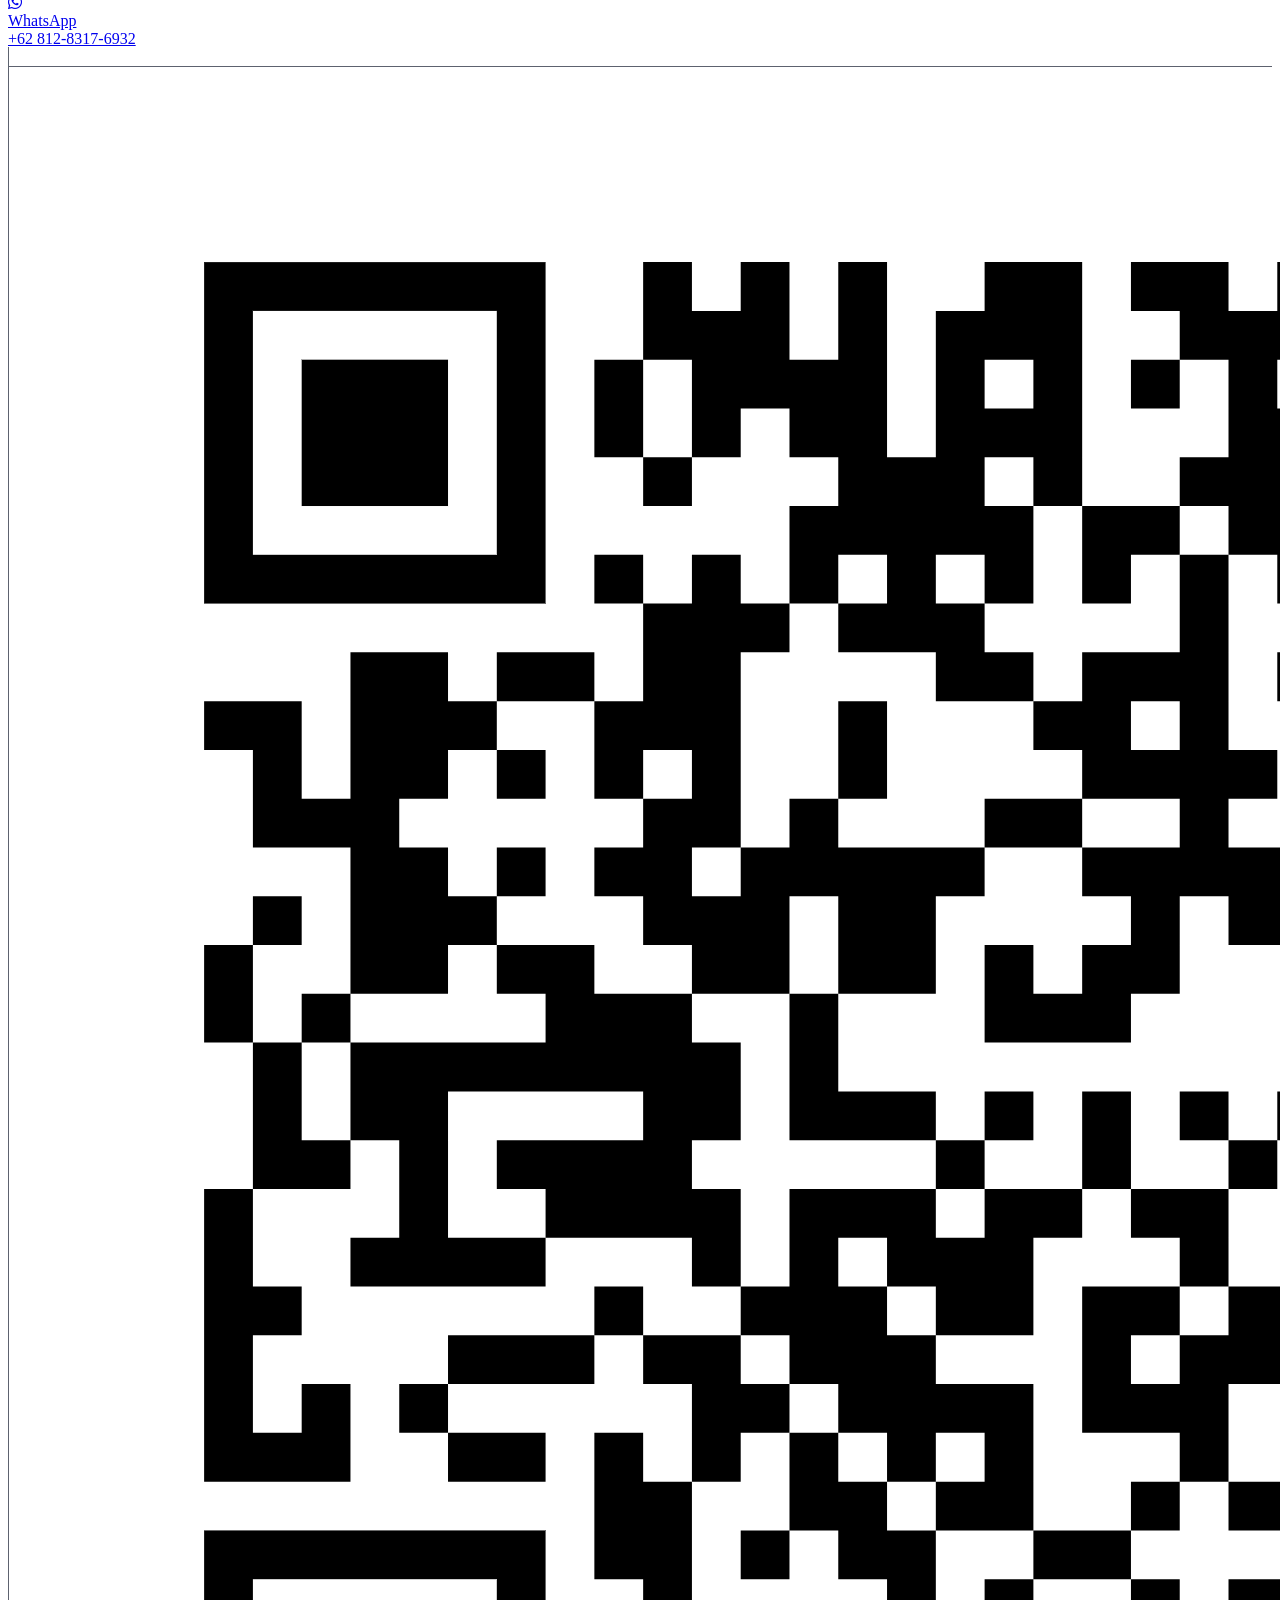
==== commit c0b8ee33: "Add files via upload" ====
--- a/index.html
+++ b/index.html
@@ -193,7 +193,7 @@
             <div class="grid grid-cols-2 md:grid-cols-3 lg:grid-cols-6 gap-6">
                 
                 <!-- Skill 1: SQL -->
-                <div class="glass-card p-6 rounded-2xl text-center border border-slate-800 glow-hover flex flex-col items-center justify-center group">
+                <div class="glass-card p-6 rounded-2xl text-center border border-slate-800 transition-all duration-300 hover:-translate-y-2 hover:shadow-2xl hover:shadow-sky-500/20 hover:border-sky-500/40 glow-hover flex flex-col items-center justify-center group">
                     <div class="w-16 h-16 rounded-2xl bg-white/5 border border-slate-700/60 p-1 flex items-center justify-center mb-4 group-hover:scale-110 group-hover:border-sky-500/50 transition-all duration-300">
                         <img src="Foto/SQl.png" alt="SQL" class="w-full h-full object-contain filter invert brightness-200">
                     </div>
@@ -202,7 +202,7 @@
                 </div>
 
                 <!-- Skill 2: Power BI -->
-                <div class="glass-card p-6 rounded-2xl text-center border border-slate-800 glow-hover flex flex-col items-center justify-center group">
+                <div class="glass-card p-6 rounded-2xl text-center border border-slate-800 transition-all duration-300 hover:-translate-y-2 hover:shadow-2xl hover:shadow-sky-500/20 hover:border-sky-500/40 glow-hover flex flex-col items-center justify-center group">
                     <div class="w-16 h-16 rounded-2xl bg-white/5 border border-slate-700/60 p-1.5 flex items-center justify-center mb-4 group-hover:scale-110 group-hover:border-amber-500/50 transition-all duration-300">
                         <img src="Foto/BI.png" alt="Power BI" class="w-full h-full object-contain">
                     </div>
@@ -211,16 +211,18 @@
                 </div>
 
                 <!-- Skill 3: Microsoft Excel -->
-                <div class="glass-card p-6 rounded-2xl text-center border border-slate-800 glow-hover flex flex-col items-center justify-center group">
+                <div class="glass-card p-6 rounded-2xl text-center border border-slate-800 transition-all duration-300 hover:-translate-y-2 hover:shadow-2xl hover:shadow-sky-500/20 hover:border-sky-500/40
+                   flex flex-col items-center justify-center group">
                     <div class="w-16 h-16 rounded-2xl bg-white/5 border border-slate-700/60 p-2.5 flex items-center justify-center mb-4 group-hover:scale-110 group-hover:border-emerald-500/50 transition-all duration-300">
                         <img src="Foto/Excel.png" alt="Microsoft Excel" class="w-full h-full object-contain">
                     </div>
                     <h4 class="font-bold text-white text-base">Microsoft Excel</h4>
                     <p class="text-xs text-slate-400 mt-1">Advanced Functions</p>
                 </div>
-
+      
                 <!-- Skill Card Baru: Pandas (Python) -->
-                   <div class="glass-card p-6 rounded-2xl text-center border border-slate-800 glow-hover flex flex-col items-center justify-center group">
+                   <div class="glass-card p-6 rounded-2xl text-center border border-slate-800 transition-all duration-300 hover:-translate-y-2 hover:shadow-2xl hover:shadow-sky-500/20 hover:border-sky-500/40
+                   flex flex-col items-center justify-center group">
                     <div class="w-16 h-16 rounded-2xl bg-white/5 border border-slate-700/60 p-2.5 flex items-center justify-center mb-4 group-hover:scale-110 group-hover:border-amber-500/50 transition-all duration-300">
                         <img src="Foto/Python_logo.png" alt="Python" class="w-full h-full object-contain">
                     </div>
@@ -229,7 +231,7 @@
                 </div>
 
                 <!-- Skill 4: MikroTik -->
-                <div class="glass-card p-6 rounded-2xl text-center border border-slate-800 glow-hover flex flex-col items-center justify-center group">
+                <div class="glass-card p-6 rounded-2xl text-center border border-slate-800 transition-all duration-300 hover:-translate-y-2 hover:shadow-2xl hover:shadow-sky-500/20 hover:border-sky-500/40  glow-hover flex flex-col items-center justify-center group">
                     <div class="w-16 h-16 rounded-2xl bg-white p-2 flex items-center justify-center mb-4 group-hover:scale-110 group-hover:border-rose-500/50 transition-all duration-300 shadow-md">
                         <img src="Foto/Mikrotik.png" alt="MikroTik" class="w-full h-full object-contain">
                     </div>
@@ -238,7 +240,7 @@
                 </div>
 
                 <!-- Skill 5: Cisco -->
-                <div class="glass-card p-6 rounded-2xl text-center border border-slate-800 glow-hover flex flex-col items-center justify-center group">
+                <div class="glass-card p-6 rounded-2xl text-center border border-slate-800 transition-all duration-300 hover:-translate-y-2 hover:shadow-2xl hover:shadow-sky-500/20 hover:border-sky-500/40  glow-hover flex flex-col items-center justify-center group">
                     <div class="w-16 h-16 rounded-2xl bg-white p-1.5 flex items-center justify-center mb-4 group-hover:scale-110 group-hover:border-sky-500/50 transition-all duration-300 shadow-md">
                         <img src="Foto/Cisco.png" alt="Cisco" class="w-full h-full object-contain">
                     </div>
@@ -248,7 +250,7 @@
 
                 <!-- Skill 6: Troubleshooting -->
             <div class="col-span-full flex justify-center">
-                <div class="glass-card p-6 rounded-2xl text-center border border-slate-800 glow-hover flex flex-col items-center justify-center group">
+                <div class="glass-card p-6 rounded-2xl text-center border border-slate-800 transition-all duration-300 hover:-translate-y-2 hover:shadow-2xl hover:shadow-sky-500/20 hover:border-sky-500/40     glow-hover flex flex-col items-center justify-center group">
                     <div class="w-16 h-16 rounded-2xl bg-white/5 border border-slate-700/60 p-2 flex items-center justify-center mb-4 group-hover:scale-110 group-hover:border-sky-500/50 transition-all duration-300">
                         <img src="Foto/TR.png" alt="Troubleshooting" class="w-full h-full object-contain filter invert brightness-200">
                     </div>
@@ -269,7 +271,7 @@
             </div>
 
             <div class="max-w-4xl mx-auto">
-                <div class="glass-card p-8 rounded-3xl border border-slate-800 relative glow-hover">
+                <div class="glass-card p-8 rounded-3xl border border-slate-800 relative glow-hover transition-all duration-300 hover:-translate-y-2 hover:shadow-2xl hover:shadow-sky-500/20 hover:border-sky-500/40">
                     <div class="flex flex-col md:flex-row md:items-center justify-between gap-4 border-b border-slate-800 pb-6 mb-6">
                         <div>
                             <span class="text-xs font-bold text-sky-400 uppercase tracking-wider">Perusahaan Manufaktur</span>
@@ -306,13 +308,13 @@
             <div class="text-center max-w-3xl mx-auto mb-16">
                 <h2 class="text-xs font-bold text-sky-400 uppercase tracking-widest mb-2">Showcase Karya</h2>
                 <h3 class="text-3xl sm:text-4xl font-extrabold text-white">Proyek Data & Jaringan</h3>
-                <p class="text-slate-400 mt-3 text-sm">Klik pada gambar untuk melihat tampilan penuh (Full Screen View)</p>
+               
             </div>
 
             <div class="grid lg:grid-cols-3 gap-8">
                 
                 <!-- Project 1: Automotive Sales Dashboard -->
-                <div class="glass-card rounded-2xl border border-slate-800 overflow-hidden flex flex-col glow-hover">
+                <div class="glass-card rounded-2xl border border-slate-800 overflow-hidden flex flex-col glow-hover transition-all duration-300 hover:-translate-y-2 hover:shadow-2xl hover:shadow-sky-500/20 hover:border-sky-500/40">
                     <div class="relative overflow-hidden group cursor-pointer border-b border-slate-800 project-card-img" data-title="Automotive Sales Dashboard" data-img="Foto/Automotive Sales Dashboard.png" data-desc=" Berfokus pada analisis penjualan industri otomotif, menyajikan KPI utama Dashboard seperti Total Sales (Rp 3,09 Triliun), Total Transaksi (10K), Total Quantity (10,433 unit), serta Tingkat Completion Rate (89,66%). Dilengkapi dengan rekomendasi mitigasi risiko pembatalan melalui Data Profiling, Prescriptive Downselling, dan strategi Trade-in & Discount.">
                         <img src="Foto/Automotive Sales Dashboard.png" alt="Automotive Sales Dashboard" class="w-full h-52 object-cover object-top group-hover:scale-105 transition-transform duration-500">
                         <div class="absolute inset-0 bg-slate-950/60 opacity-0 group-hover:opacity-100 transition-opacity flex items-center justify-center gap-2 text-white font-medium text-sm">
@@ -348,7 +350,7 @@
                 </div>
 
                 <!-- Project 2: Supermarket Sales Dashboard -->
-                <div class="glass-card rounded-2xl border border-slate-800 overflow-hidden flex flex-col glow-hover">
+                <div class="glass-card rounded-2xl border border-slate-800 overflow-hidden flex flex-col glow-hover transition-all duration-300 hover:-translate-y-2 hover:shadow-2xl hover:shadow-sky-500/20 hover:border-sky-500/40">
                     <div class="relative overflow-hidden group cursor-pointer border-b border-slate-800 project-card-img" data-title="SuperMarket Dashboard Sales" data-img="Foto/Sales Dashbord.png" data-desc="Dashboard Sales ini dibuat menggunakan Power BI untuk memvisualisasikan performa penjualan ritel. Mengintegrasikan indikator utama seperti Revenue (Rp 307,59K), Net Revenue (Rp 322,97K), Profit (Rp 15,38K), tren bulanan, rating kepuasan produk, serta distribusi kategori pembayaran (Ewallet, Cash, Credit Card)">
                         <img src="Foto/Sales Dashbord.png" alt="SuperMarket Dashboard Sales" class="w-full h-52 object-cover object-top group-hover:scale-105 transition-transform duration-500">
                         <div class="absolute inset-0 bg-slate-950/60 opacity-0 group-hover:opacity-100 transition-opacity flex items-center justify-center gap-2 text-white font-medium text-sm">
@@ -421,7 +423,7 @@
             <div class="text-center max-w-3xl mx-auto mb-16">
                 <h2 class="text-xs font-bold text-sky-400 uppercase tracking-widest mb-2">Kredensial & Lisensi</h2>
                 <h3 class="text-3xl sm:text-4xl font-extrabold text-white">Sertifikat & Pelatihan</h3>
-                <p class="text-slate-400 mt-3 text-sm">Bukti kompetensi profesional di bidang IT Support, Networking, dan Data Analysis.</p>
+            
             </div>
 
             <div class="grid md:grid-cols-2 lg:grid-cols-3 gap-8">
--- a/style.css
+++ b/style.css
@@ -14,21 +14,28 @@
     box-shadow: 0 0 25px rgba(2, 132, 199, 0.4);
     border-color: rgba(56, 189, 248, 0.5);
 }
+/* Efek timbul dan menyala untuk semua kartu secara otomatis */
+.glass-card, .glow-hover {
+    transition: all 0.3s cubic-bezier(0.4, 0, 0.2, 1) !important;
+}
+
+.glass-card:hover, .glow-hover:hover {
+    transform: translateY(-8px) !important; /* Efek timbul ke atas */
+    box-shadow: 0 20px 30px -10px rgba(14, 165, 233, 0.25) !important; /* Bayangan menyala biru */
+    border-color: rgba(56, 189, 248, 0.4) !important; /* Garis tepi menyala */
+}
 
 /* Custom Scrollbar */
 ::-webkit-scrollbar {
     width: 8px;
 }
-
 ::-webkit-scrollbar-track {
-    background: #020617;
+    background: #f8fafc; /* bg-slate-50 */
 }
-
 ::-webkit-scrollbar-thumb {
-    background: #1e293b;
+    background: #cbd5e1; /* slate-300 */
     border-radius: 4px;
 }
-
 ::-webkit-scrollbar-thumb:hover {
-    background: #38bdf8;
+    background: #94a3b8; /* slate-400 */
 }
